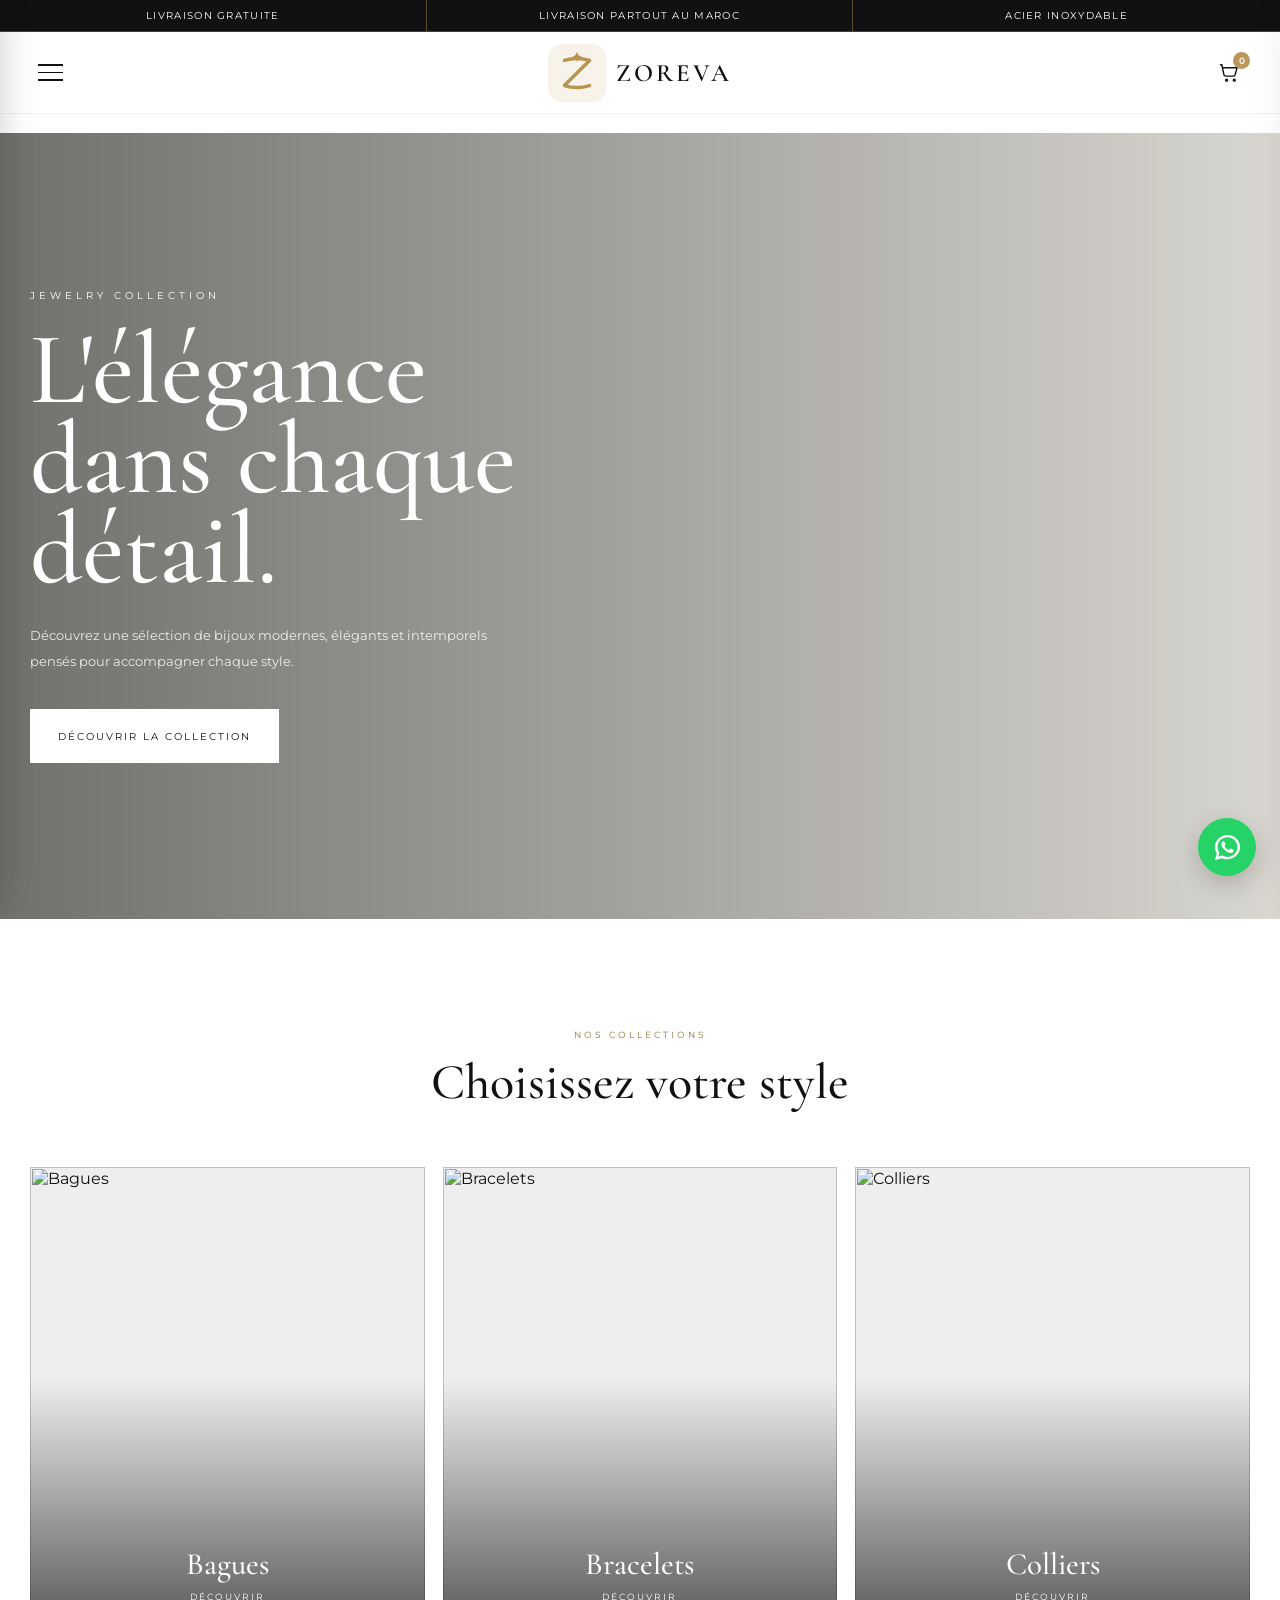
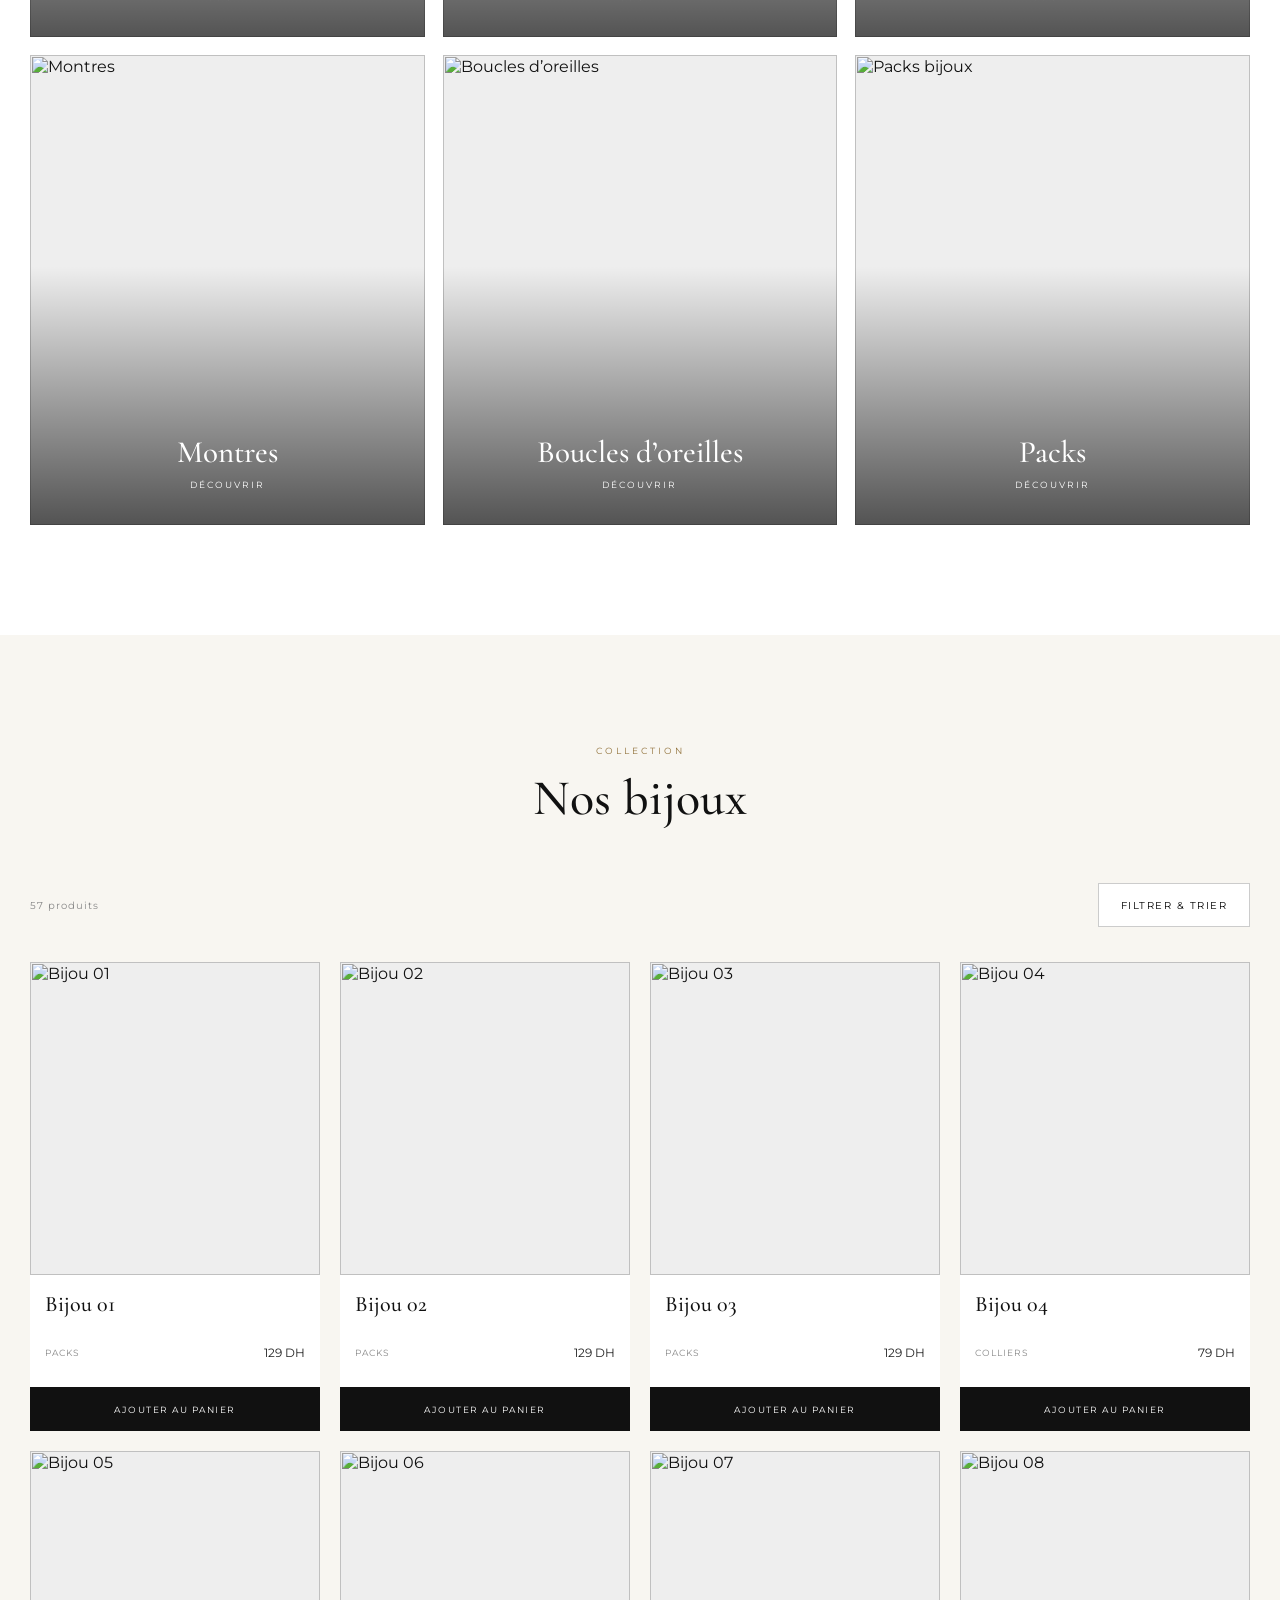
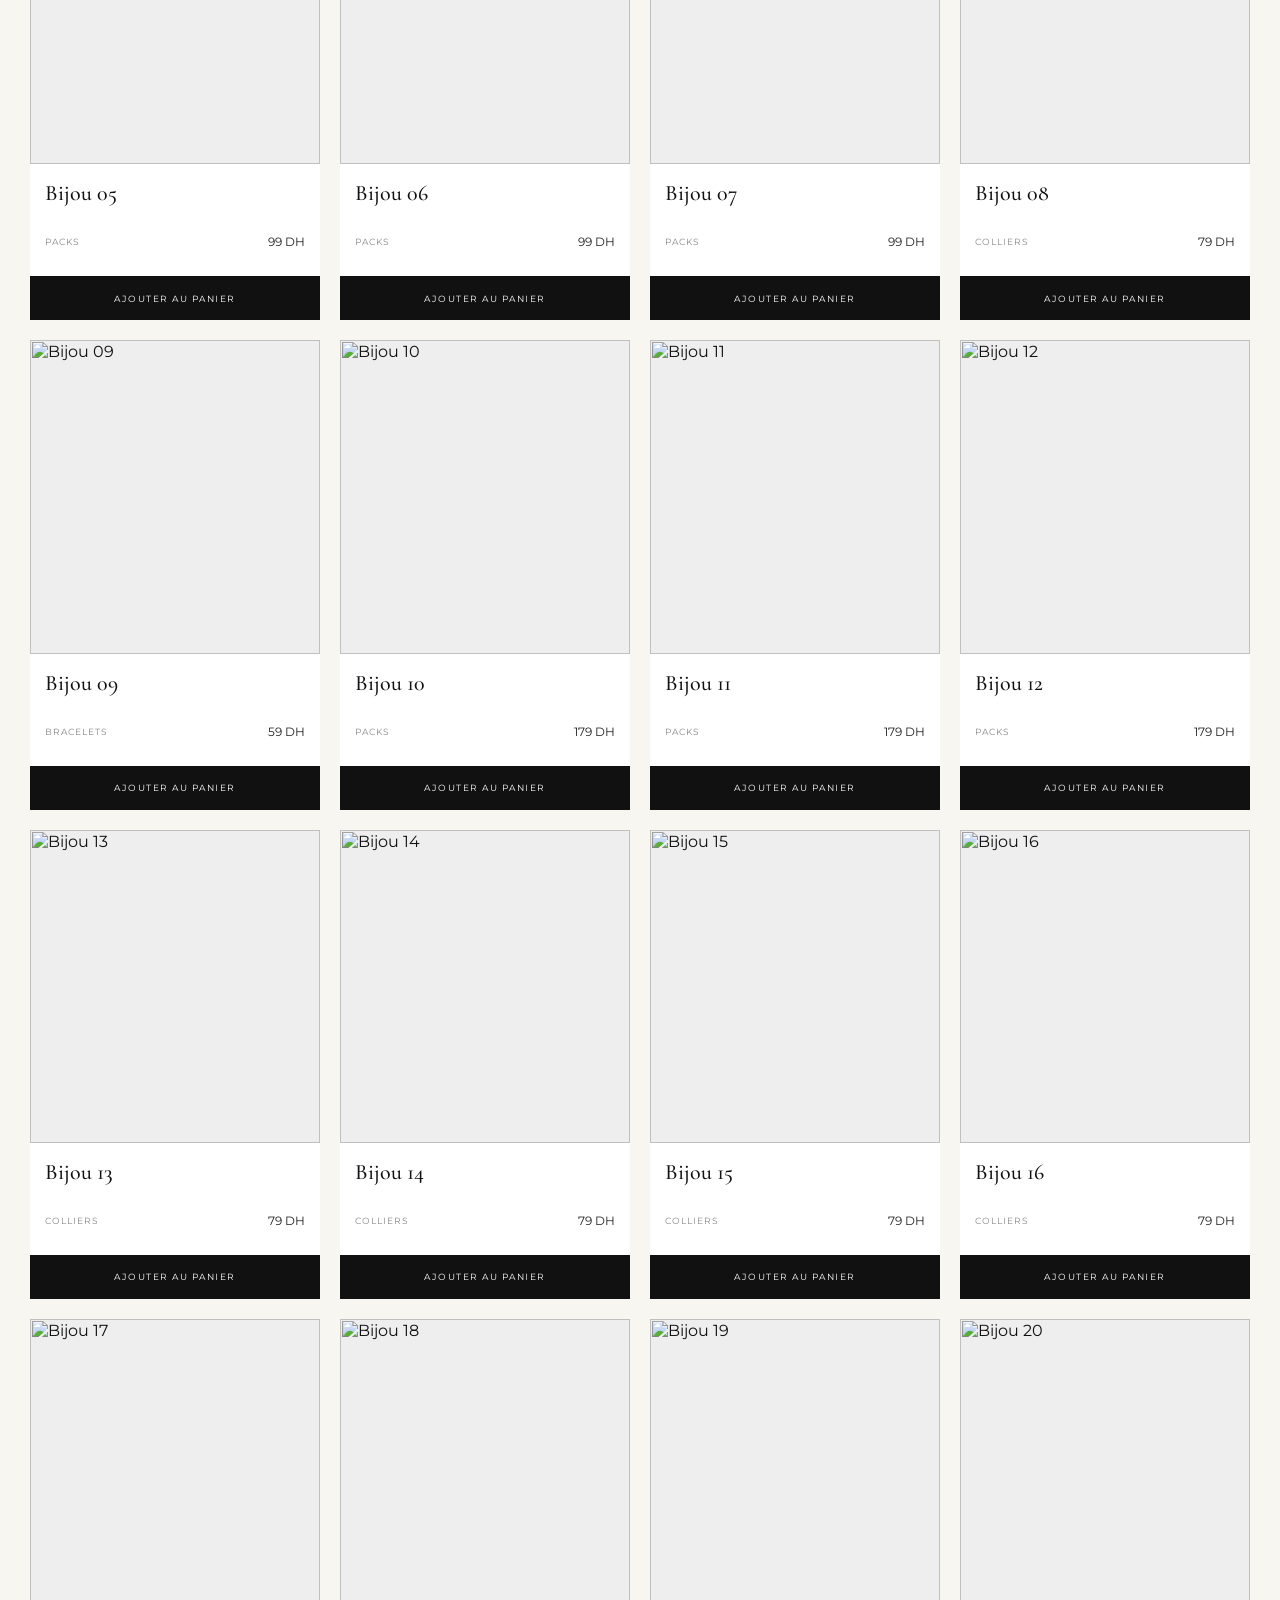
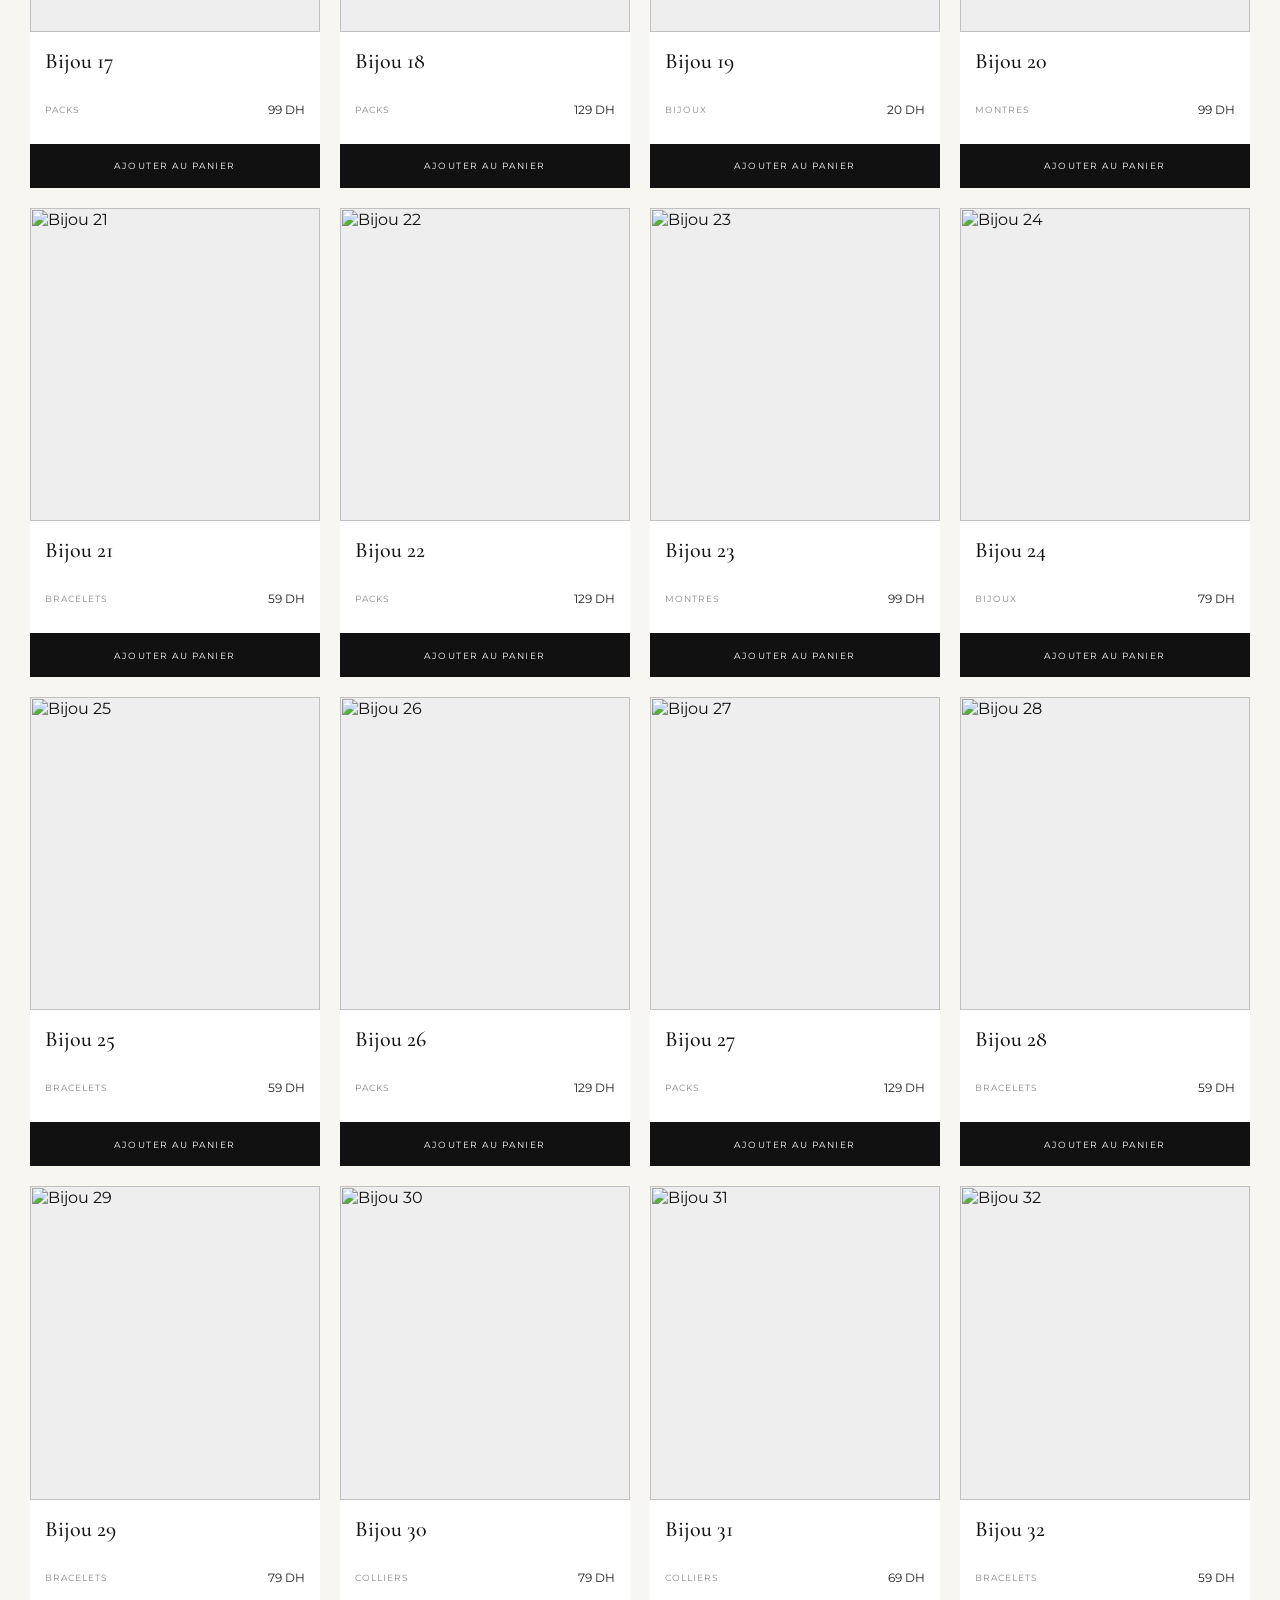
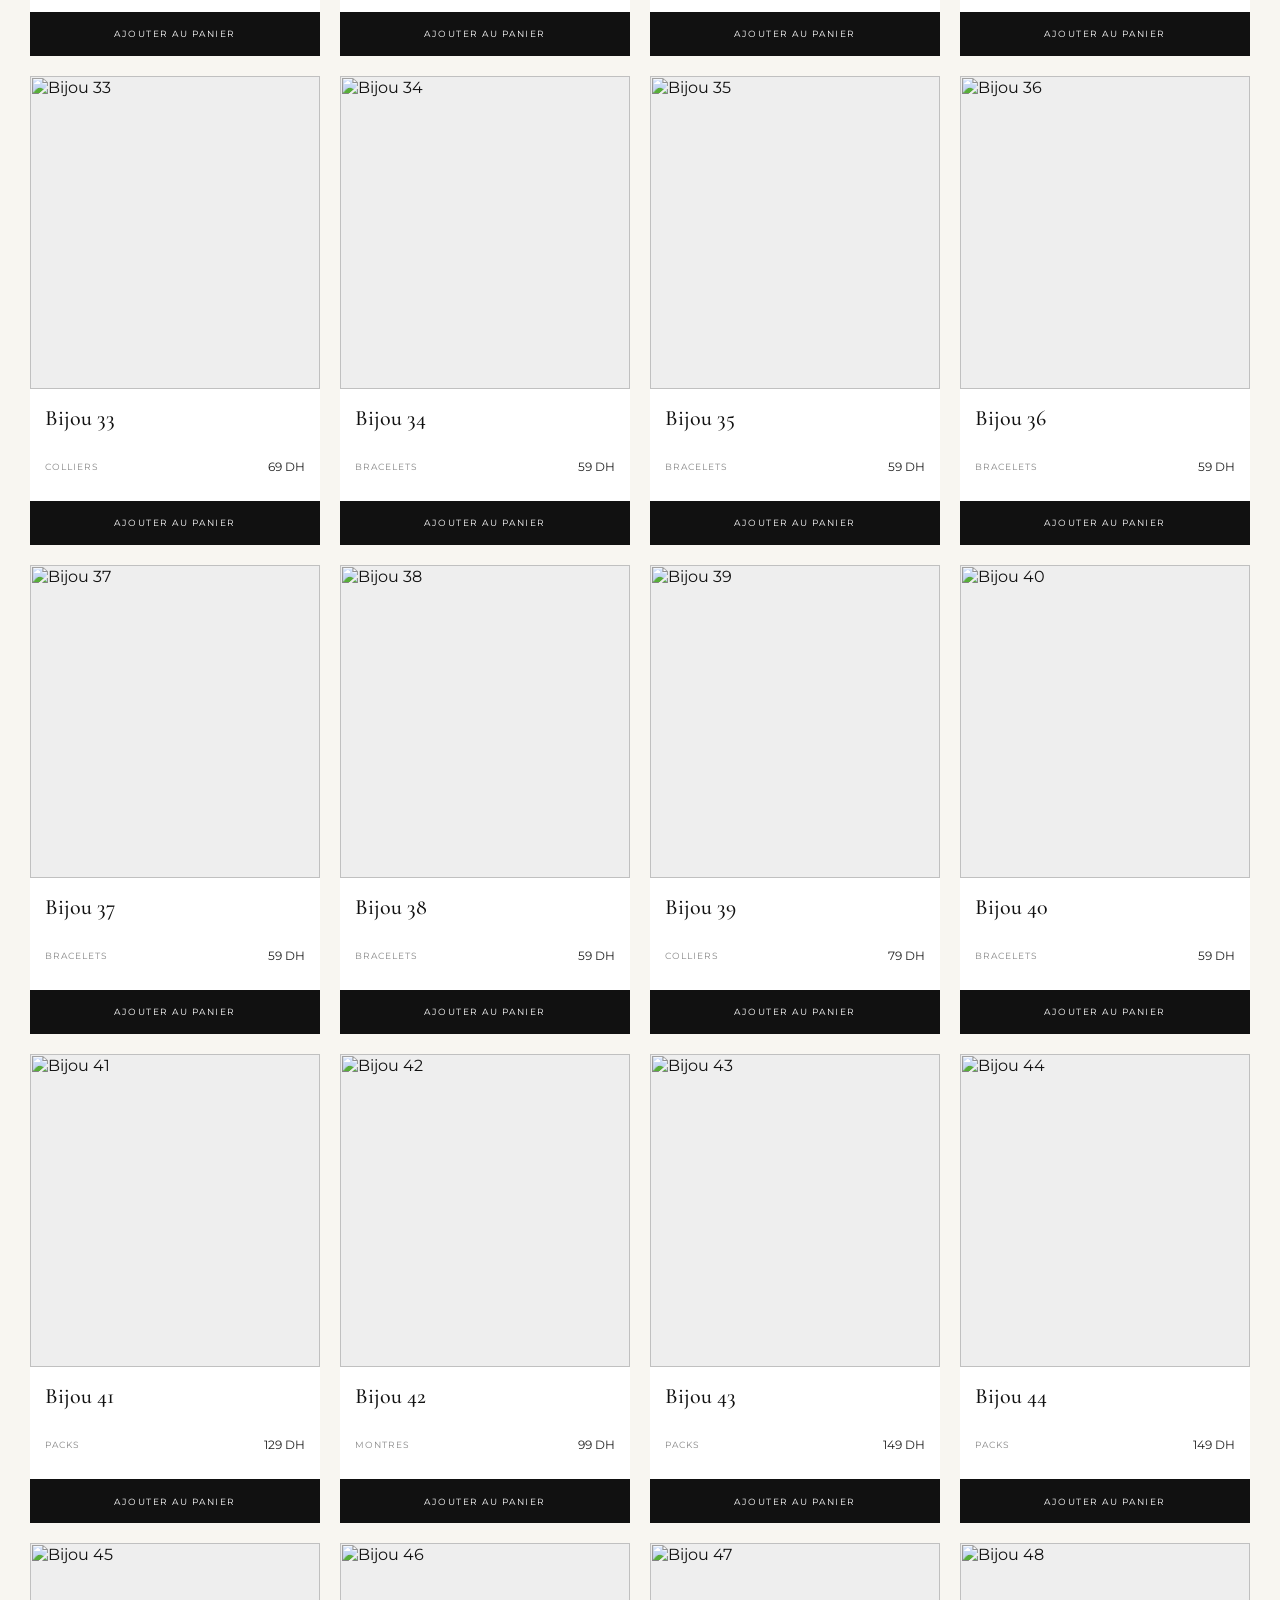
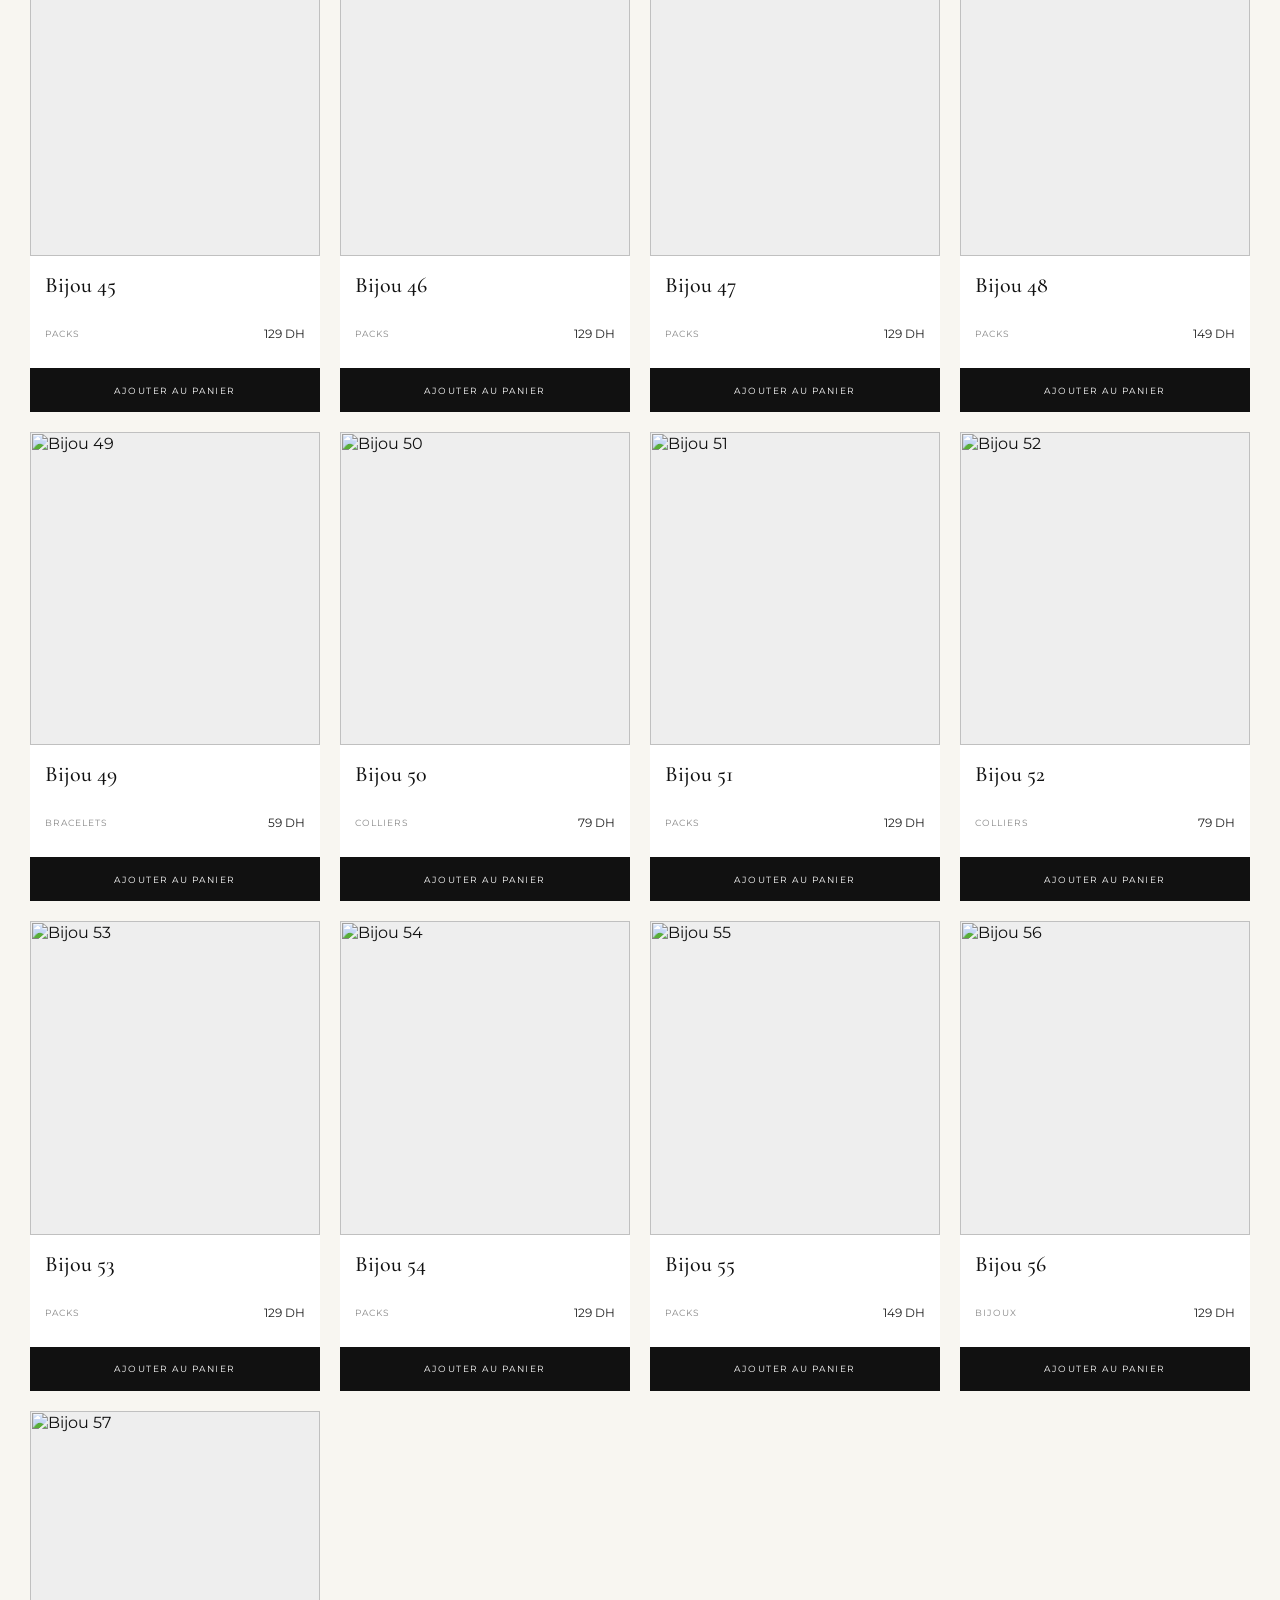
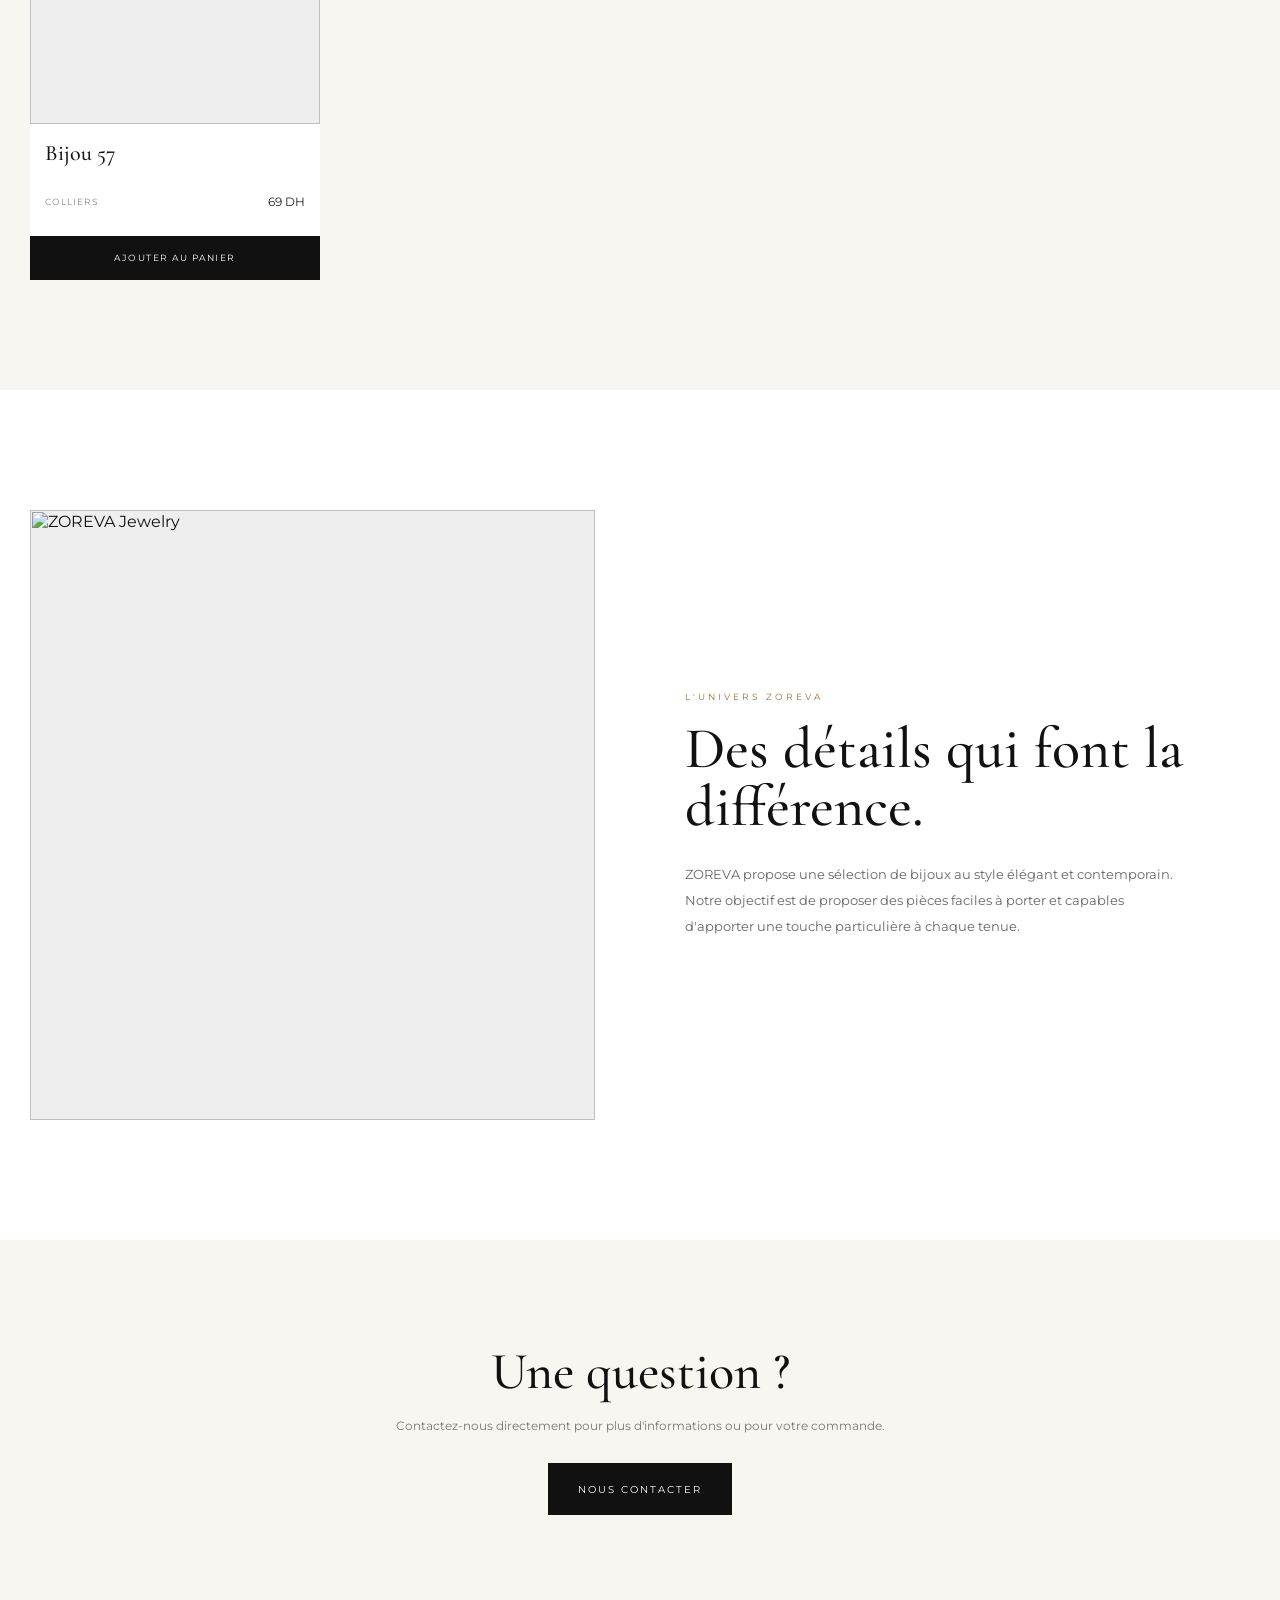
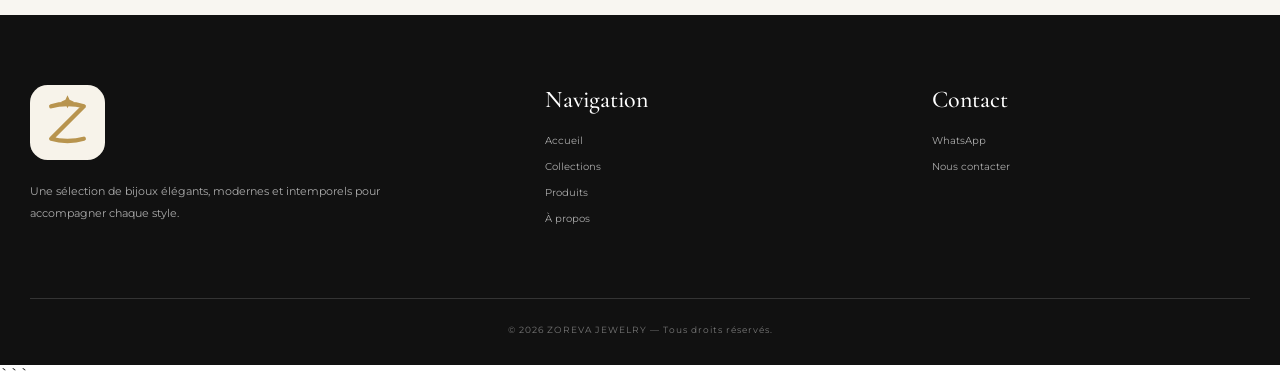
==== index.html @ 19bc6613 "Update index.html" ====
```html
<!DOCTYPE html>
<html lang="fr" dir="ltr">
<head>
<meta charset="UTF-8">

<meta name="google-site-verification" content="6dTShbk4Yt8gvQV6VCmURDFVjkcE3vLr48iIs6aVjt8">

<meta name="viewport" content="width=device-width, initial-scale=1.0">

<meta name="description" content="ZOREVA Jewelry — Bijoux élégants et modernes. Découvrez notre collection de bagues, bracelets, colliers, montres et boucles d’oreilles.">

<title>ZOREVA — Jewelry</title>

<!-- FAVICON -->
<link rel="icon" type="image/svg+xml" href="logo.svg">
<link rel="shortcut icon" href="logo.svg">

<link rel="preconnect" href="https://fonts.googleapis.com">
<link rel="preconnect" href="https://fonts.gstatic.com" crossorigin>

<link href="https://fonts.googleapis.com/css2?family=Cormorant+Garamond:wght@400;500;600;700&family=Montserrat:wght@300;400;500;600&display=swap" rel="stylesheet">

<style>

:root{
--black:#111111;
--gold:#b9975b;
--gold-dark:#92733c;
--cream:#f8f6f1;
--white:#ffffff;
--border:#e6e0d5;
--muted:#777;
}

*{
margin:0;
padding:0;
box-sizing:border-box;
}

html{
scroll-behavior:smooth;
}

body{
background:#fff;
color:var(--black);
font-family:'Montserrat',sans-serif;
overflow-x:hidden;
}

a{
color:inherit;
text-decoration:none;
}

button{
font-family:inherit;
}

img{
display:block;
max-width:100%;
}

ul,
ol,
li{
list-style:none;
}

/* =========================
ANNOUNCEMENT
========================= */

.announcement-bar{
position:fixed;
top:0;
left:0;
width:100%;
height:32px;
background:#111;
color:#fff;
overflow:hidden;
z-index:2500;
display:flex;
align-items:center;
border-bottom:1px solid rgba(185,151,91,.35);
}

.announcement-track{
display:grid;
grid-template-columns:repeat(3,1fr);
align-items:center;
width:100%;
height:100%;
font-size:10px;
letter-spacing:1.3px;
text-transform:uppercase;
}

.announcement-item{
display:flex;
align-items:center;
justify-content:center;
height:100%;
white-space:nowrap;
}

.announcement-item:not(:last-child){
border-right:1px solid rgba(185,151,91,.45);
}

/* =========================
HEADER
========================= */

header{
position:fixed;
top:32px;
left:0;
width:100%;
height:82px;
background:rgba(255,255,255,.96);
backdrop-filter:blur(16px);
border-bottom:1px solid rgba(0,0,0,.06);
z-index:1000;
}

.header-inner{
max-width:1400px;
height:100%;
margin:auto;
padding:0 30px;
display:grid;
grid-template-columns:1fr auto 1fr;
align-items:center;
}

.menu-btn{
width:44px;
height:44px;
border:0;
background:none;
cursor:pointer;
display:flex;
flex-direction:column;
justify-content:center;
gap:6px;
padding:8px;
transition:.3s;
}

.menu-btn:hover{
transform:translateY(-2px);
}

.menu-btn span{
width:25px;
height:1.5px;
display:block;
background:#111;
transition:.3s;
}

.menu-btn:hover span{
background:var(--gold-dark);
}

.brand{
display:flex;
align-items:center;
justify-content:center;
gap:10px;
}

.brand img{
width:58px;
height:58px;
object-fit:contain;
}

.brand-name{
font-family:'Cormorant Garamond',serif;
font-size:25px;
font-weight:600;
letter-spacing:3px;
}

.header-actions{
display:flex;
justify-content:flex-end;
align-items:center;
}

.cart-btn{
width:44px;
height:44px;
border:0;
background:none;
cursor:pointer;
position:relative;
display:flex;
justify-content:center;
align-items:center;
transition:.3s;
}

.cart-btn:hover{
transform:translateY(-2px);
}

.cart-svg{
width:23px;
height:23px;
fill:none;
stroke:#111;
stroke-width:1.5;
}

.cart-count{
position:absolute;
top:1px;
right:0;
width:17px;
height:17px;
border-radius:50%;
background:var(--gold);
color:#fff;
display:flex;
justify-content:center;
align-items:center;
font-size:9px;
font-weight:600;
}

/* =========================
SIDE MENU
========================= */

.menu-overlay{
position:fixed;
inset:0;
background:rgba(0,0,0,.42);
opacity:0;
visibility:hidden;
transition:.3s;
z-index:1900;
}

.menu-overlay.active{
opacity:1;
visibility:visible;
}

.side-menu{
position:fixed;
top:0;
left:-390px;
width:370px;
max-width:92%;
height:100vh;
background:#fff;
padding:28px;
z-index:2000;
box-shadow:15px 0 40px rgba(0,0,0,.12);
transition:.45s ease;
overflow-y:auto;
}

.side-menu.active{
left:0;
}

.menu-close{
border:0;
background:none;
font-size:29px;
cursor:pointer;
margin-bottom:45px;
}

.side-menu h3{
font-family:'Cormorant Garamond',serif;
font-size:30px;
font-weight:500;
letter-spacing:3px;
margin-bottom:30px;
}

.side-menu a{
display:block;
padding:16px 0;
border-bottom:1px solid var(--border);
font-size:11px;
letter-spacing:1.5px;
text-transform:uppercase;
transition:.2s;
}

.side-menu a:hover{
color:var(--gold-dark);
}

.menu-filter{
margin-top:30px;
padding-top:28px;
border-top:1px solid var(--border);
}

.menu-filter-title{
font-family:'Cormorant Garamond',serif;
font-size:27px;
font-weight:500;
margin-bottom:25px;
}

.menu-filter-group{
margin-bottom:25px;
}

.menu-filter-group h4{
font-size:9px;
text-transform:uppercase;
letter-spacing:2px;
margin-bottom:12px;
color:#555;
}

.menu-filter-group button{
width:100%;
height:40px;
margin-bottom:7px;
border:1px solid var(--border);
background:#fff;
color:#222;
cursor:pointer;
text-align:left;
padding:0 13px;
font-size:10px;
transition:.2s;
}

.menu-filter-group button:hover,
.menu-filter-group button.active{
border-color:var(--gold);
color:var(--gold-dark);
background:#faf9f6;
}

.menu-reset-filter{
width:100%;
height:46px;
background:#111;
color:#fff;
border:0;
cursor:pointer;
font-size:9px;
letter-spacing:2px;
text-transform:uppercase;
}

/* =========================
MAIN
========================= */

main{
padding-top:114px;
}

/* =========================
HERO
========================= */

.hero{
position:relative;
min-height:calc(100vh - 114px);
display:flex;
align-items:center;
overflow:hidden;
background:#f5f2eb;
}

.hero-image{
position:absolute;
inset:-3%;
background-image:
linear-gradient(90deg,rgba(0,0,0,.55),rgba(0,0,0,.10)),
url("https://images.unsplash.com/photo-1515562141207-7a88fb7ce338?auto=format&fit=crop&w=2200&q=90");
background-size:cover;
background-position:center;
animation:heroZoom 14s ease-in-out infinite alternate;
}

.hero-content{
position:relative;
z-index:2;
max-width:1400px;
width:100%;
margin:auto;
padding:70px 30px;
color:#fff;
}

.hero-small{
font-size:10px;
letter-spacing:4px;
text-transform:uppercase;
margin-bottom:22px;
opacity:.9;
animation:fadeUp .8s ease both;
}

.hero h1{
max-width:700px;
font-family:'Cormorant Garamond',serif;
font-size:clamp(55px,8vw,105px);
line-height:.88;
font-weight:500;
margin-bottom:28px;
animation:fadeUp .9s .1s ease both;
}

.hero p{
max-width:500px;
font-size:13px;
line-height:2;
color:rgba(255,255,255,.85);
margin-bottom:35px;
animation:fadeUp 1s .2s ease both;
}

.hero-button{
display:inline-flex;
align-items:center;
justify-content:center;
min-width:190px;
height:54px;
padding:0 28px;
background:#fff;
color:#111;
font-size:10px;
letter-spacing:2px;
text-transform:uppercase;
transition:.3s;
animation:fadeUp 1s .3s ease both;
}

.hero-button:hover{
background:var(--gold);
color:#fff;
transform:translateY(-3px);
}

/* =========================
SECTIONS
========================= */

.collections{
max-width:1400px;
margin:auto;
padding:110px 30px;
}

.section-heading{
text-align:center;
margin-bottom:55px;
opacity:0;
transform:translateY(40px);
transition:
opacity .8s ease,
transform .8s cubic-bezier(.22,1,.36,1);
}

.section-heading.show{
opacity:1;
transform:translateY(0);
}

.section-heading span{
display:block;
color:var(--gold-dark);
font-size:9px;
letter-spacing:3px;
text-transform:uppercase;
margin-bottom:12px;
}

.section-heading h2{
font-family:'Cormorant Garamond',serif;
font-size:50px;
font-weight:500;
}

/* =========================
COLLECTIONS GRID
========================= */

.collections-grid{
display:grid;
grid-template-columns:repeat(3,1fr);
gap:18px;
}

.collection-card{
position:relative;
height:470px;
overflow:hidden;
background:#eee;
cursor:pointer;
opacity:0;
transform:translateY(40px);
transition:
opacity .8s ease,
transform .8s cubic-bezier(.22,1,.36,1),
box-shadow .45s ease;
}

.collection-card.show{
opacity:1;
transform:translateY(0);
}

.collection-card img{
width:100%;
height:100%;
object-fit:cover;
transition:transform 1s cubic-bezier(.22,1,.36,1);
}

.collection-card:hover img{
transform:scale(1.08);
}

.collection-card:hover{
box-shadow:0 18px 40px rgba(0,0,0,.12);
}

.collection-overlay{
position:absolute;
inset:0;
display:flex;
flex-direction:column;
align-items:center;
justify-content:flex-end;
padding:35px 15px;
text-align:center;
background:linear-gradient(to top,rgba(0,0,0,.65),transparent 55%);
color:#fff;
transition:.4s;
}

.collection-card:hover .collection-overlay{
background:linear-gradient(to top,rgba(0,0,0,.75),transparent 65%);
}

.collection-overlay h3{
font-family:'Cormorant Garamond',serif;
font-size:31px;
font-weight:500;
margin-bottom:8px;
transition:.4s;
}

.collection-card:hover .collection-overlay h3{
transform:translateY(-5px);
}

.collection-overlay span{
font-size:9px;
letter-spacing:2px;
text-transform:uppercase;
}

/* =========================
PRODUCTS
========================= */

.products-section{
background:var(--cream);
padding:110px 30px;
}

.products-inner{
max-width:1400px;
margin:auto;
}

.products-toolbar{
display:flex;
justify-content:space-between;
align-items:center;
margin-bottom:35px;
}

.products-count{
font-size:10px;
color:#888;
letter-spacing:1px;
}

.filter-open{
height:44px;
padding:0 22px;
border:1px solid #ccc;
background:#fff;
cursor:pointer;
font-size:10px;
letter-spacing:1.5px;
text-transform:uppercase;
transition:.3s;
}

.filter-open:hover{
border-color:var(--gold);
color:var(--gold-dark);
transform:translateY(-2px);
}

.products-grid{
display:grid;
grid-template-columns:repeat(4,1fr);
gap:20px;
align-items:stretch;
}

.product-card{
background:#fff;
overflow:hidden;
cursor:pointer;
opacity:0;
transform:translateY(40px);
transition:
opacity .8s ease,
transform .45s cubic-bezier(.22,1,.36,1),
box-shadow .45s ease;
display:flex;
flex-direction:column;
height:100%;
}

.product-card.show{
opacity:1;
transform:translateY(0);
}

.product-card:hover{
transform:translateY(-7px);
box-shadow:0 15px 35px rgba(0,0,0,.10);
}

.product-image{
position:relative;
overflow:hidden;
background:#eee;
flex-shrink:0;
}

.product-image img{
width:100%;
aspect-ratio:1 / 1.08;
object-fit:cover;
transition:transform .8s cubic-bezier(.22,1,.36,1);
}

.product-card:hover .product-image img{
transform:scale(1.06);
}

.product-info{
display:flex;
flex-direction:column;
padding:17px 15px 15px;
background:#fff;
flex:1;
min-height:112px;
}

.product-info h3{
font-family:'Cormorant Garamond',serif;
font-size:22px;
font-weight:500;
margin-bottom:8px;
line-height:1.15;
min-height:26px;
}

.product-info-bottom{
display:flex;
justify-content:space-between;
align-items:center;
margin-top:auto;
padding-bottom:12px;
}

.product-category{
font-size:9px;
color:#888;
letter-spacing:1px;
text-transform:uppercase;
}

.product-price{
font-size:12px;
color:#222;
}

.quick-add{
width:100%;
height:44px;
background:#111;
color:#fff;
border:0;
cursor:pointer;
font-size:9px;
letter-spacing:1.5px;
text-transform:uppercase;
transition:.3s;
flex-shrink:0;
}

.quick-add:hover{
background:var(--gold-dark);
}

/* =========================
FILTER
========================= */

.filter-overlay{
position:fixed;
inset:0;
background:rgba(0,0,0,.4);
z-index:3000;
opacity:0;
visibility:hidden;
transition:.3s;
}

.filter-overlay.active{
opacity:1;
visibility:visible;
}

.filter-panel{
position:fixed;
top:0;
left:-390px;
width:370px;
max-width:92%;
height:100vh;
background:#fff;
z-index:3100;
padding:28px;
box-shadow:15px 0 40px rgba(0,0,0,.12);
transition:.45s ease;
overflow-y:auto;
}

.filter-panel.active{
left:0;
}

.filter-header{
display:flex;
justify-content:space-between;
align-items:center;
padding-bottom:25px;
border-bottom:1px solid var(--border);
margin-bottom:30px;
}

.filter-header h3{
font-family:'Cormorant Garamond',serif;
font-size:30px;
font-weight:500;
}

.filter-close{
width:36px;
height:36px;
border:1px solid var(--border);
border-radius:50%;
background:#fff;
cursor:pointer;
font-size:20px;
}

.filter-group{
margin-bottom:30px;
}

.filter-group h4{
font-size:10px;
text-transform:uppercase;
letter-spacing:2px;
margin-bottom:15px;
}

.filter-group button{
width:100%;
height:43px;
margin-bottom:8px;
border:1px solid var(--border);
background:#fff;
cursor:pointer;
text-align:left;
padding:0 14px;
font-size:11px;
transition:.2s;
}

.filter-group button:hover,
.filter-group button.active{
border-color:var(--gold);
color:var(--gold-dark);
}

.reset-filter{
width:100%;
height:50px;
background:#111;
color:#fff;
border:0;
cursor:pointer;
font-size:10px;
letter-spacing:2px;
text-transform:uppercase;
}

/* =========================
ABOUT
========================= */

.about{
max-width:1400px;
margin:auto;
padding:120px 30px;
display:grid;
grid-template-columns:1fr 1fr;
gap:90px;
align-items:center;
}

.about-image,
.about-content{
opacity:0;
transform:translateY(40px);
transition:
opacity .8s ease,
transform .8s cubic-bezier(.22,1,.36,1);
}

.about-image.show,
.about-content.show{
opacity:1;
transform:translateY(0);
}

.about-image{
background:#eee;
overflow:hidden;
}

.about-image img{
width:100%;
aspect-ratio:1 / 1.08;
object-fit:cover;
transition:transform 1s cubic-bezier(.22,1,.36,1);
}

.about-image:hover img{
transform:scale(1.05);
}

.about-content span{
color:var(--gold-dark);
font-size:9px;
letter-spacing:3px;
text-transform:uppercase;
}

.about-content h2{
font-family:'Cormorant Garamond',serif;
font-size:58px;
line-height:1;
font-weight:500;
margin:18px 0 25px;
}

.about-content p{
color:#666;
font-size:13px;
line-height:2;
max-width:500px;
}

/* =========================
CONTACT
========================= */

.contact{
background:var(--cream);
padding:100px 30px;
text-align:center;
}

.contact h2,
.contact p,
.contact-button{
opacity:0;
transform:translateY(40px);
transition:
opacity .8s ease,
transform .8s cubic-bezier(.22,1,.36,1);
}

.contact h2.show,
.contact p.show,
.contact-button.show{
opacity:1;
transform:translateY(0);
}

.contact h2{
font-family:'Cormorant Garamond',serif;
font-size:52px;
font-weight:500;
margin-bottom:15px;
}

.contact p{
color:#777;
font-size:12px;
margin-bottom:30px;
}

.contact-button{
display:inline-flex;
align-items:center;
justify-content:center;
height:52px;
padding:0 30px;
background:#111;
color:#fff;
font-size:10px;
letter-spacing:2px;
text-transform:uppercase;
transition:.3s;
}

.contact-button:hover{
background:var(--gold-dark);
transform:translateY(-3px);
}

/* =========================
WHATSAPP
========================= */

.whatsapp-float{
position:fixed;
right:24px;
bottom:24px;
width:58px;
height:58px;
border-radius:50%;
background:#25D366;
display:flex;
justify-content:center;
align-items:center;
z-index:2500;
box-shadow:0 8px 25px rgba(0,0,0,.18);
transition:.3s;
animation:whatsappPulse 2.5s infinite;
}

.whatsapp-float:hover{
transform:translateY(-4px) scale(1.04);
animation:none;
}

.whatsapp-float svg{
width:31px;
height:31px;
fill:#fff;
}

/* =========================
CART
========================= */

.cart-overlay{
position:fixed;
inset:0;
background:rgba(0,0,0,.45);
z-index:3000;
opacity:0;
visibility:hidden;
transition:.3s;
}

.cart-overlay.active{
opacity:1;
visibility:visible;
}

.cart-panel{
position:fixed;
top:0;
right:-450px;
width:420px;
max-width:94%;
height:100vh;
background:#fff;
z-index:3100;
transition:.45s ease;
display:flex;
flex-direction:column;
border-radius:22px 0 0 22px;
box-shadow:-15px 0 45px rgba(0,0,0,.13);
}

.cart-panel.active{
right:0;
}

.cart-header{
padding:25px;
border-bottom:1px solid var(--border);
display:flex;
justify-content:space-between;
align-items:center;
}

.cart-header h2{
font-family:'Cormorant Garamond',serif;
font-size:30px;
font-weight:500;
}

.cart-close{
width:36px;
height:36px;
border:1px solid var(--border);
border-radius:50%;
background:#fff;
cursor:pointer;
font-size:20px;
}

.cart-items{
flex:1;
overflow-y:auto;
padding:10px 22px;
}

.cart-empty{
text-align:center;
color:#888;
font-size:12px;
padding:70px 20px;
}

.cart-item{
display:grid;
grid-template-columns:72px 1fr 30px;
gap:14px;
padding:18px 0;
border-bottom:1px solid var(--border);
align-items:center;
}

.cart-item img{
width:72px;
height:72px;
object-fit:cover;
background:#f7f5f0;
border-radius:4px;
}

.cart-item h4{
font-family:'Cormorant Garamond',serif;
font-size:19px;
font-weight:500;
margin-bottom:5px;
}

.cart-item p{
font-size:10px;
color:#777;
}

.remove-item{
width:28px;
height:28px;
border:0;
border-radius:50%;
background:#f5f3ef;
cursor:pointer;
font-size:16px;
color:#777;
}

.cart-footer{
padding:20px 22px 24px;
border-top:1px solid var(--border);
background:#fff;
border-radius:0 0 0 22px;
}

.cart-total{
display:flex;
justify-content:space-between;
margin-bottom:17px;
font-size:13px;
}

.checkout-btn{
width:100%;
height:52px;
border:0;
background:#111;
color:#fff;
cursor:pointer;
font-size:10px;
letter-spacing:2px;
text-transform:uppercase;
transition:.3s;
}

.checkout-btn:hover{
background:var(--gold-dark);
}

/* =========================
FOOTER
========================= */

footer{
background:#111;
color:#fff;
padding:70px 30px 30px;
}

.footer-inner{
max-width:1400px;
margin:auto;
}

.footer-main{
display:grid;
grid-template-columns:1.4fr 1fr 1fr;
gap:70px;
padding-bottom:60px;
border-bottom:1px solid rgba(255,255,255,.15);
}

.footer-brand img{
width:75px;
height:75px;
object-fit:contain;
margin-bottom:20px;
}

.footer-brand p{
max-width:350px;
color:#aaa;
font-size:11px;
line-height:2;
}

.footer-column h3{
font-family:'Cormorant Garamond',serif;
font-size:24px;
font-weight:500;
margin-bottom:20px;
}

.footer-column a{
display:block;
color:#aaa;
font-size:10px;
margin-bottom:13px;
transition:.2s;
}

.footer-column a:hover{
color:#fff;
}

.copyright{
padding-top:25px;
text-align:center;
color:#777;
font-size:9px;
letter-spacing:1px;
}

/* =========================
ANIMATIONS
========================= */

@keyframes fadeUp{

from{
opacity:0;
transform:translateY(25px);
}

to{
opacity:1;
transform:translateY(0);
}

}

@keyframes heroZoom{

from{
transform:scale(1);
}

to{
transform:scale(1.07);
}

}

@keyframes whatsappPulse{

0%{
box-shadow:
0 8px 25px rgba(0,0,0,.18),
0 0 0 0 rgba(37,211,102,.35);
}

70%{
box-shadow:
0 8px 25px rgba(0,0,0,.18),
0 0 0 13px rgba(37,211,102,0);
}

100%{
box-shadow:
0 8px 25px rgba(0,0,0,.18),
0 0 0 0 rgba(37,211,102,0);
}

}

/* =========================
TABLET
========================= */

@media(max-width:1100px){

.collections-grid{
grid-template-columns:repeat(3,1fr);
}

.collection-card{
height:430px;
}

.products-grid{
grid-template-columns:repeat(3,1fr);
}

.about{
gap:50px;
}

}

/* =========================
MOBILE
========================= */

@media(max-width:800px){

.announcement-bar{
height:32px;
}

.announcement-track{
grid-template-columns:1fr 1fr;
height:32px;
font-size:9px;
letter-spacing:1px;
}

.announcement-item{
width:100%;
overflow:hidden;
text-overflow:ellipsis;
padding:0 5px;
}

.announcement-item:nth-child(2){
display:none;
}

header{
top:32px;
height:72px;
}

main{
padding-top:104px;
}

.header-inner{
padding:0 16px;
}

.brand img{
width:50px;
height:50px;
}

.brand-name{
font-size:21px;
letter-spacing:2px;
}

.hero{
min-height:calc(100vh - 104px);
}

.hero-content{
padding:60px 20px;
}

.collections{
padding:80px 16px;
}

.collections-grid{
grid-template-columns:repeat(2,1fr);
gap:12px;
}

.collection-card{
height:330px;
}

.collection-overlay{
padding:25px 8px;
}

.collection-overlay h3{
font-size:25px;
}

.collection-overlay span{
font-size:8px;
}

.products-section{
padding:80px 16px;
}

.products-grid{
grid-template-columns:repeat(2,1fr);
gap:12px;
}

.quick-add{
height:46px;
}

.product-info{
min-height:105px;
padding:13px 10px 12px;
}

.product-info h3{
font-size:19px;
}

.about{
padding:80px 16px;
grid-template-columns:1fr;
gap:40px;
}

.contact{
padding:80px 20px;
}

.footer-main{
grid-template-columns:1fr 1fr;
gap:40px;
}

.footer-brand{
grid-column:1 / -1;
}

}

/* =========================
SMALL MOBILE
========================= */

@media(max-width:600px){

.announcement-bar{
height:34px;
}

.announcement-track{
height:34px;
font-size:8.5px;
letter-spacing:.8px;
}

.announcement-item{
padding:0 4px;
}

.brand{
gap:7px;
}

.brand img{
width:46px;
height:46px;
}

.brand-name{
font-size:19px;
letter-spacing:1.5px;
}

.hero h1{
font-size:58px;
}

.hero p{
font-size:12px;
}

.section-heading h2{
font-size:42px;
}

.collections-grid{
grid-template-columns:repeat(2,1fr);
gap:10px;
}

.collection-card{
height:280px;
}

.collection-overlay{
padding:20px 5px;
}

.collection-overlay h3{
font-size:22px;
}

.collection-overlay span{
font-size:7px;
letter-spacing:1.5px;
}

.products-toolbar{
margin-bottom:25px;
}

.products-grid{
grid-template-columns:1fr 1fr;
}

.product-info{
padding:13px 10px 12px;
}

.product-info h3{
font-size:19px;
}

.product-category{
font-size:8px;
}

.product-price{
font-size:11px;
}

.about-content h2{
font-size:48px;
}

.footer-main{
grid-template-columns:1fr;
}

.footer-brand{
grid-column:auto;
}

.whatsapp-float{
width:55px;
height:55px;
right:16px;
bottom:16px;
}

.cart-panel{
width:100%;
max-width:100%;
border-radius:20px 0 0 20px;
}

}

/* =========================
EXTRA SMALL
========================= */

@media(max-width:380px){

.announcement-track{
font-size:7.5px;
letter-spacing:.5px;
}

.brand img{
width:42px;
height:42px;
}

.brand-name{
font-size:17px;
}

.header-inner{
padding:0 10px;
}

.menu-btn,
.cart-btn{
width:40px;
}

.products-grid{
gap:8px;
}

.product-info h3{
font-size:17px;
}

.quick-add{
font-size:8px;
letter-spacing:1px;
}

}

/* =========================
REDUCED MOTION
========================= */

@media(prefers-reduced-motion:reduce){

*{
scroll-behavior:auto !important;
animation-duration:.01ms !important;
animation-iteration-count:1 !important;
transition-duration:.01ms !important;
}

.section-heading,
.collection-card,
.product-card,
.about-image,
.about-content,
.contact h2,
.contact p,
.contact-button{
opacity:1 !important;
transform:none !important;
}

}

</style>
</head>

<body>

<!-- =========================
ANNOUNCEMENT
========================= -->

<div class="announcement-bar">

<div class="announcement-track">

<div class="announcement-item">
<span>Livraison gratuite</span>
</div>

<div class="announcement-item">
<span>Livraison partout au Maroc</span>
</div>

<div class="announcement-item">
<span>Acier inoxydable</span>
</div>

</div>

</div>

<!-- =========================
HEADER
========================= -->

<header>

<div class="header-inner">

<button class="menu-btn" id="menuBtn" aria-label="Menu">

<span></span>
<span></span>
<span></span>

</button>

<a href="index.html" class="brand">

<img src="logo.svg" alt="ZOREVA">

<span class="brand-name">ZOREVA</span>

</a>

<div class="header-actions">

<button class="cart-btn" id="cartBtn" aria-label="Panier">

<svg class="cart-svg" viewBox="0 0 24 24">

<path d="M3 4h2l2.2 10.2a2 2 0 0 0 2 1.6h7.8a2 2 0 0 0 1.9-1.4L21 7H6"/>

<circle cx="10" cy="20" r="1"/>
<circle cx="18" cy="20" r="1"/>

</svg>

<span class="cart-count" id="cartCount">0</span>

</button>

</div>

</div>

</header>

<!-- =========================
SIDE MENU
========================= -->

<div class="menu-overlay" id="menuOverlay"></div>

<aside class="side-menu" id="sideMenu">

<button class="menu-close" id="menuClose">×</button>

<h3>ZOREVA</h3>

<a href="#home">Accueil</a>
<a href="#collections">Collections</a>
<a href="#products">Produits</a>
<a href="#about">À propos</a>
<a href="#contact">Contact</a>

<div class="menu-filter">

<div class="menu-filter-title">
Filtrer & Trier
</div>

<div class="menu-filter-group">

<h4>Catégorie</h4>

<button data-menu-category="all" class="menu-category-filter active">
Tous les produits
</button>

<button data-menu-category="Bagues" class="menu-category-filter">
Bagues
</button>

<button data-menu-category="Bracelets" class="menu-category-filter">
Bracelets
</button>

<button data-menu-category="Colliers" class="menu-category-filter">
Colliers
</button>

<button data-menu-category="Montres" class="menu-category-filter">
Montres
</button>

<button data-menu-category="Boucles" class="menu-category-filter">
Boucles d’oreilles
</button>

<button data-menu-category="Packs" class="menu-category-filter">
Packs
</button>

</div>

<div class="menu-filter-group">

<h4>Prix</h4>

<button data-menu-price="all" class="menu-price-filter active">
Tous les prix
</button>

<button data-menu-price="under120" class="menu-price-filter">
Moins de 120 DH
</button>

<button data-menu-price="149" class="menu-price-filter">
149 DH
</button>

</div>

<div class="menu-filter-group">

<h4>Trier par</h4>

<button data-menu-sort="default" class="menu-sort-filter active">
Recommandés
</button>

<button data-menu-sort="low" class="menu-sort-filter">
Prix croissant
</button>

<button data-menu-sort="high" class="menu-sort-filter">
Prix décroissant
</button>

</div>

<button class="menu-reset-filter" id="menuResetFilter">
Réinitialiser
</button>

</div>

</aside>

<!-- =========================
MAIN
========================= -->

<main>

<section class="hero" id="home">

<div class="hero-image"></div>

<div class="hero-content">

<div class="hero-small">
Jewelry Collection
</div>

<h1>
L'élégance<br>
dans chaque<br>
détail.
</h1>

<p>
Découvrez une sélection de bijoux modernes, élégants et intemporels pensés pour accompagner chaque style.
</p>

<a href="#products" class="hero-button">
Découvrir la collection
</a>

</div>

</section>

<!-- =========================
COLLECTIONS
========================= -->

<section class="collections" id="collections">

<div class="section-heading">

<span>
Nos collections
</span>

<h2>
Choisissez votre style
</h2>

</div>

<div class="collections-grid">

<a href="collection.html?category=Bagues" class="collection-card">

<img src="https://images.unsplash.com/photo-1605100804763-247f67b3557e?auto=format&fit=crop&w=1000&q=85" alt="Bagues">

<div class="collection-overlay">

<h3>Bagues</h3>
<span>Découvrir</span>

</div>

</a>

<a href="collection.html?category=Bracelets" class="collection-card">

<img src="https://raw.githubusercontent.com/abdorrahman3yw-rgb/zoreva-jewelry/main/WhatsApp%20Image%202026-09-17%20at%2000.53.05%20%288%29.jpeg" alt="Bracelets">

<div class="collection-overlay">

<h3>Bracelets</h3>
<span>Découvrir</span>

</div>

</a>

<a href="collection.html?category=Colliers" class="collection-card">

<img src="https://images.unsplash.com/photo-1599643478518-a784e5dc4c8f?auto=format&fit=crop&w=1000&q=85" alt="Colliers">

<div class="collection-overlay">

<h3>Colliers</h3>
<span>Découvrir</span>

</div>

</a>

<a href="collection.html?category=Montres" class="collection-card">

<img src="https://raw.githubusercontent.com/abdorrahman3yw-rgb/zoreva-jewelry/main/WhatsApp%20Image%202026-09-17%20at%2000.53.04%20%283%29.jpeg" alt="Montres">

<div class="collection-overlay">

<h3>Montres</h3>
<span>Découvrir</span>

</div>

</a>

<a href="collection.html?category=Boucles%20d%27oreilles" class="collection-card">

<img src="https://images.unsplash.com/photo-1617038260897-41a1f14a8ca0?auto=format&fit=crop&w=1000&q=85" alt="Boucles d’oreilles">

<div class="collection-overlay">

<h3>Boucles d’oreilles</h3>
<span>Découvrir</span>

</div>

</a>

<a href="collection.html?category=Packs" class="collection-card">

<img src="https://raw.githubusercontent.com/abdorrahman3yw-rgb/zoreva-jewelry/main/New%20folder/WhatsApp%20Image%202026-09-17%20at%2003.06.08%20%282%29.jpeg" alt="Packs bijoux">

<div class="collection-overlay">

<h3>Packs</h3>
<span>Découvrir</span>

</div>

</a>

</div>

</section>

<!-- =========================
PRODUCTS
========================= -->

<section class="products-section" id="products">

<div class="products-inner">

<div class="section-heading">

<span>
Collection
</span>

<h2>
Nos bijoux
</h2>

</div>

<div class="products-toolbar">

<div class="products-count" id="productsCount">
57 produits
</div>

<button class="filter-open" id="filterOpen">
Filtrer & Trier
</button>

</div>

<div class="products-grid" id="productsGrid"></div>

</div>

</section>

<!-- =========================
ABOUT
========================= -->

<section class="about" id="about">

<div class="about-image">

<img src="https://images.unsplash.com/photo-1617038220319-276d3cfab638?auto=format&fit=crop&w=1200&q=85" alt="ZOREVA Jewelry">

</div>

<div class="about-content">

<span>
L'univers ZOREVA
</span>

<h2>
Des détails qui font la différence.
</h2>

<p>
ZOREVA propose une sélection de bijoux au style élégant et contemporain. Notre objectif est de proposer des pièces faciles à porter et capables d'apporter une touche particulière à chaque tenue.
</p>

</div>

</section>

<!-- =========================
CONTACT
========================= -->

<section class="contact" id="contact">

<h2>
Une question ?
</h2>

<p>
Contactez-nous directement pour plus d'informations ou pour votre commande.
</p>

<a href="https://wa.me/212765333754" target="_blank" class="contact-button">
Nous contacter
</a>

</section>

</main>

<!-- =========================
WHATSAPP
========================= -->

<a href="https://wa.me/212765333754" target="_blank" class="whatsapp-float" aria-label="WhatsApp">

<svg viewBox="0 0 32 32">

<path d="M16 3C8.82 3 3 8.6 3 15.5c0 2.43.72 4.69 1.96 6.59L3.1 29l7.1-1.82A13.24 13.24 0 0 0 16 28c7.18 0 13-5.6 13-12.5S23.18 3 16 3zm0 22.7c-1.82 0-3.51-.48-4.98-1.32l-.36-.21-4.21 1.08 1.12-3.98-.23-.37a10.8 10.8 0 0 1-1.64-5.4C5.7 9.75 10.32 5.3 16 5.3s10.3 4.45 10.3 10.2S21.68 25.7 16 25.7zm5.65-7.64c-.31-.16-1.84-.9-2.12-1-.29-.1-.5-.16-.71.16-.21.31-.81 1-.99 1.21-.18.21-.37.23-.68.08-.31-.16-1.3-.47-2.47-1.49-.91-.79-1.53-1.77-1.71-2.08-.18-.31-.02-.48.14-.64.14-.14.31-.37.47-.55.16-.18.21-.31.31-.52.1-.21.05-.39-.03-.55-.08-.16-.71-1.71-.97-2.34-.26-.63-.52-.54-.71-.55h-.6c-.21 0-.55.08-.84.39-.29.31-1.1 1.08-1.1 2.63s1.13 3.05 1.29 3.26c.16.21 2.21 3.36 5.36 4.71.75.32 1.33.51 1.79.65.75.24 1.43.21 1.97.13.6-.09 1.84-.75 2.1-1.47.26-.73.26-1.34.18-1.47-.08-.13-.29-.21-.6-.37z"/>

</svg>

</a>

<!-- =========================
FILTER PANEL
========================= -->

<div class="filter-overlay" id="filterOverlay"></div>

<aside class="filter-panel" id="filterPanel">

<div class="filter-header">

<h3>
Filtrer
</h3>

<button class="filter-close" id="filterClose">
×
</button>

</div>

<div class="filter-group">

<h4>
Catégorie
</h4>

<button data-category="all" class="category-filter active">
Tous les produits
</button>

<button data-category="Bagues" class="category-filter">
Bagues
</button>

<button data-category="Bracelets" class="category-filter">
Bracelets
</button>

<button data-category="Colliers" class="category-filter">
Colliers
</button>

<button data-category="Montres" class="category-filter">
Montres
</button>

<button data-category="Boucles" class="category-filter">
Boucles d’oreilles
</button>

<button data-category="Packs" class="category-filter">
Packs
</button>

</div>

<div class="filter-group">

<h4>
Prix
</h4>

<button data-price="all" class="price-filter active">
Tous les prix
</button>

<button data-price="under120" class="price-filter">
Moins de 120 DH
</button>

<button data-price="149" class="price-filter">
149 DH
</button>

</div>

<div class="filter-group">

<h4>
Trier par
</h4>

<button data-sort="default" class="sort-filter active">
Recommandés
</button>

<button data-sort="low" class="sort-filter">
Prix croissant
</button>

<button data-sort="high" class="sort-filter">
Prix décroissant
</button>

</div>

<button class="reset-filter" id="resetFilter">
Réinitialiser
</button>

</aside>

<!-- =========================
CART
========================= -->

<div class="cart-overlay" id="cartOverlay"></div>

<aside class="cart-panel" id="cartPanel">

<div class="cart-header">

<h2>
Votre panier
</h2>

<button class="cart-close" id="cartClose">
×
</button>

</div>

<div class="cart-items" id="cartItems">

<div class="cart-empty">
Votre panier est vide.
</div>

</div>

<div class="cart-footer">

<div class="cart-total">

<span>
Total
</span>

<strong id="cartTotal">
0 DH
</strong>

</div>

<button class="checkout-btn" id="checkoutBtn">
Finaliser la commande
</button>

</div>

</aside>

<!-- =========================
FOOTER
========================= -->

<footer>

<div class="footer-inner">

<div class="footer-main">

<div class="footer-brand">

<img src="logo.svg" alt="ZOREVA">

<p>
Une sélection de bijoux élégants, modernes et intemporels pour accompagner chaque style.
</p>

</div>

<div class="footer-column">

<h3>
Navigation
</h3>

<a href="#home">Accueil</a>
<a href="#collections">Collections</a>
<a href="#products">Produits</a>
<a href="#about">À propos</a>

</div>

<div class="footer-column">

<h3>
Contact
</h3>

<a href="https://wa.me/212765333754" target="_blank">
WhatsApp
</a>

<a href="#contact">
Nous contacter
</a>

</div>

</div>

<div class="copyright">
© 2026 ZOREVA JEWELRY — Tous droits réservés.
</div>

</div>

</footer>

<script>

/* =========================
PRODUCTS
========================= */

const products=[

{id:1,name:"Bijou 01",category:"Packs",price:129,image:"https://raw.githubusercontent.com/abdorrahman3yw-rgb/zoreva-jewelry/main/IMG_20260726_171518.jpg"},

{id:2,name:"Bijou 02",category:"Packs",price:129,image:"https://raw.githubusercontent.com/abdorrahman3yw-rgb/zoreva-jewelry/main/IMG_20260726_171656.jpg"},

{id:3,name:"Bijou 03",category:"Packs",price:129,image:"https://raw.githubusercontent.com/abdorrahman3yw-rgb/zoreva-jewelry/main/IMG_20260726_171921.jpg"},

{id:4,name:"Bijou 04",category:"Colliers",price:79,image:"https://raw.githubusercontent.com/abdorrahman3yw-rgb/zoreva-jewelry/main/222/WhatsApp%20Image%202026-09-17%20at%2014.39.04%20%281%29.jpeg"},

{id:5,name:"Bijou 05",category:"Packs",price:99,image:"https://raw.githubusercontent.com/abdorrahman3yw-rgb/zoreva-jewelry/main/IMG_20260726_180004.jpg"},

{id:6,name:"Bijou 06",category:"Packs",price:99,image:"https://raw.githubusercontent.com/abdorrahman3yw-rgb/zoreva-jewelry/main/IMG_20260726_180304.jpg"},

{id:7,name:"Bijou 07",category:"Packs",price:99,image:"https://raw.githubusercontent.com/abdorrahman3yw-rgb/zoreva-jewelry/main/IMG_20260726_180430.jpg"},

{id:8,name:"Bijou 08",category:"Colliers",price:79,image:"https://raw.githubusercontent.com/abdorrahman3yw-rgb/zoreva-jewelry/main/2.jpg"},

{id:9,name:"Bijou 09",category:"Bracelets",price:59,image:"https://raw.githubusercontent.com/abdorrahman3yw-rgb/zoreva-jewelry/main/71sw32ZElsL._AC_UY1100_.jpg"},

{id:10,name:"Bijou 10",category:"Packs",price:179,image:"https://raw.githubusercontent.com/abdorrahman3yw-rgb/zoreva-jewelry/main/IMG_20260726_155931.jpg"},

{id:11,name:"Bijou 11",category:"Packs",price:179,image:"https://raw.githubusercontent.com/abdorrahman3yw-rgb/zoreva-jewelry/main/IMG_20260726_160641.jpg"},

{id:12,name:"Bijou 12",category:"Packs",price:179,image:"https://raw.githubusercontent.com/abdorrahman3yw-rgb/zoreva-jewelry/main/IMG_20260726_161253.jpg"},

{id:13,name:"Bijou 13",category:"Colliers",price:79,image:"https://raw.githubusercontent.com/abdorrahman3yw-rgb/zoreva-jewelry/main/WhatsApp%20Image%202026-09-17%20at%2000.53.02%20%281%29.jpeg"},

{id:14,name:"Bijou 14",category:"Colliers",price:79,image:"https://raw.githubusercontent.com/abdorrahman3yw-rgb/zoreva-jewelry/main/WhatsApp%20Image%202026-09-17%20at%2000.53.02.jpeg"},

{id:15,name:"Bijou 15",category:"Colliers",price:79,image:"https://raw.githubusercontent.com/abdorrahman3yw-rgb/zoreva-jewelry/main/WhatsApp%20Image%202026-09-17%20at%2000.53.03%20%281%29.jpeg"},

{id:16,name:"Bijou 16",category:"Colliers",price:79,image:"https://raw.githubusercontent.com/abdorrahman3yw-rgb/zoreva-jewelry/main/WhatsApp%20Image%202026-09-17%20at%2000.53.03%20%283%29.jpeg"},

{id:17,name:"Bijou 17",category:"Packs",price:99,image:"https://raw.githubusercontent.com/abdorrahman3yw-rgb/zoreva-jewelry/main/New%20folder/WhatsApp%20Image%202026-09-17%20at%2003.06.06%20%281%29.jpeg"},

{id:18,name:"Bijou 18",category:"Packs",price:129,image:"https://raw.githubusercontent.com/abdorrahman3yw-rgb/zoreva-jewelry/main/WhatsApp%20Image%202026-09-17%20at%2000.53.04%20%281%29.jpeg"},

{id:19,name:"Bijou 19",category:"Bijoux",price:20,image:"https://raw.githubusercontent.com/abdorrahman3yw-rgb/zoreva-jewelry/main/WhatsApp%20Image%202026-09-17%20at%2000.53.04%20%282%29.jpeg"},

{id:20,name:"Bijou 20",category:"Montres",price:99,image:"https://raw.githubusercontent.com/abdorrahman3yw-rgb/zoreva-jewelry/main/WhatsApp%20Image%202026-09-17%20at%2000.53.04%20%283%29.jpeg"},

{id:21,name:"Bijou 21",category:"Bracelets",price:59,image:"https://raw.githubusercontent.com/abdorrahman3yw-rgb/zoreva-jewelry/main/WhatsApp%20Image%202026-09-17%20at%2000.53.04%20%284%29.jpeg"},

{id:22,name:"Bijou 22",category:"Packs",price:129,image:"https://raw.githubusercontent.com/abdorrahman3yw-rgb/zoreva-jewelry/main/WhatsApp%20Image%202026-09-17%20at%2000.53.04%20%285%29.jpeg"},

{id:23,name:"Bijou 23",category:"Montres",price:99,image:"https://raw.githubusercontent.com/abdorrahman3yw-rgb/zoreva-jewelry/main/WhatsApp%20Image%202026-09-17%20at%2000.53.04%20%286%29.jpeg"},

{id:24,name:"Bijou 24",category:"Bijoux",price:79,image:"https://raw.githubusercontent.com/abdorrahman3yw-rgb/zoreva-jewelry/main/WhatsApp%20Image%202026-09-17%20at%2000.53.04.jpeg"},

{id:25,name:"Bijou 25",category:"Bracelets",price:59,image:"https://raw.githubusercontent.com/abdorrahman3yw-rgb/zoreva-jewelry/main/WhatsApp%20Image%202026-09-17%20at%2000.53.05%20%281%29.jpeg"},

{id:26,name:"Bijou 26",category:"Packs",price:129,image:"https://raw.githubusercontent.com/abdorrahman3yw-rgb/zoreva-jewelry/main/WhatsApp%20Image%202026-09-17%20at%2000.53.05%20%285%29.jpeg"},

{id:27,name:"Bijou 27",category:"Packs",price:129,image:"https://raw.githubusercontent.com/abdorrahman3yw-rgb/zoreva-jewelry/main/WhatsApp%20Image%202026-09-17%20at%2000.53.05%20%286%29.jpeg"},

{id:28,name:"Bijou 28",category:"Bracelets",price:59,image:"https://raw.githubusercontent.com/abdorrahman3yw-rgb/zoreva-jewelry/main/WhatsApp%20Image%202026-09-17%20at%2000.53.05%20%287%29.jpeg"},

{id:29,name:"Bijou 29",category:"Bracelets",price:79,image:"https://raw.githubusercontent.com/abdorrahman3yw-rgb/zoreva-jewelry/main/WhatsApp%20Image%202026-09-17%20at%2000.53.05%20%288%29.jpeg"},

{id:30,name:"Bijou 30",category:"Colliers",price:79,image:"https://raw.githubusercontent.com/abdorrahman3yw-rgb/zoreva-jewelry/main/WhatsApp%20Image%202026-09-17%20at%2000.53.05.jpeg"},

{id:31,name:"Bijou 31",category:"Colliers",price:69,image:"https://raw.githubusercontent.com/abdorrahman3yw-rgb/zoreva-jewelry/main/WhatsApp%20Image%202026-09-17%20at%2000.53.06%20%281%29.jpeg"},

{id:32,name:"Bijou 32",category:"Bracelets",price:59,image:"https://raw.githubusercontent.com/abdorrahman3yw-rgb/zoreva-jewelry/main/WhatsApp%20Image%202026-09-17%20at%2000.53.06%20%282%29.jpeg"},

{id:33,name:"Bijou 33",category:"Colliers",price:69,image:"https://raw.githubusercontent.com/abdorrahman3yw-rgb/zoreva-jewelry/main/WhatsApp%20Image%202026-09-17%20at%2000.53.06%20%283%29.jpeg"},

{id:34,name:"Bijou 34",category:"Bracelets",price:59,image:"https://raw.githubusercontent.com/abdorrahman3yw-rgb/zoreva-jewelry/main/WhatsApp%20Image%202026-09-17%20at%2000.53.06%20%285%29.jpeg"},

{id:35,name:"Bijou 35",category:"Bracelets",price:59,image:"https://raw.githubusercontent.com/abdorrahman3yw-rgb/zoreva-jewelry/main/WhatsApp%20Image%202026-09-17%20at%2000.53.06%20%286%29.jpeg"},

{id:36,name:"Bijou 36",category:"Bracelets",price:59,image:"https://raw.githubusercontent.com/abdorrahman3yw-rgb/zoreva-jewelry/main/WhatsApp%20Image%202026-09-17%20at%2000.53.06%20%287%29.jpeg"},

{id:37,name:"Bijou 37",category:"Bracelets",price:59,image:"https://raw.githubusercontent.com/abdorrahman3yw-rgb/zoreva-jewelry/main/WhatsApp%20Image%202026-09-17%20at%2000.53.06%20%288%29.jpeg"},

{id:38,name:"Bijou 38",category:"Bracelets",price:59,image:"https://raw.githubusercontent.com/abdorrahman3yw-rgb/zoreva-jewelry/main/WhatsApp%20Image%202026-09-17%20at%2000.53.06.jpeg"},

{id:39,name:"Bijou 39",category:"Colliers",price:79,image:"https://raw.githubusercontent.com/abdorrahman3yw-rgb/zoreva-jewelry/main/222/WhatsApp%20Image%202026-09-17%20at%2014.39.04.jpeg"},

{id:40,name:"Bijou 40",category:"Bracelets",price:59,image:"https://raw.githubusercontent.com/abdorrahman3yw-rgb/zoreva-jewelry/main/222/WhatsApp%20Image%202026-09-17%20at%2015.17.22%20%282%29.jpeg"},

{id:41,name:"Bijou 41",category:"Packs",price:129,image:"https://raw.githubusercontent.com/abdorrahman3yw-rgb/zoreva-jewelry/main/New%20folder/WhatsApp%20Image%202026-09-17%20at%2003.06.06%20%282%29.jpeg"},

{id:42,name:"Bijou 42",category:"Montres",price:99,image:"https://raw.githubusercontent.com/abdorrahman3yw-rgb/zoreva-jewelry/main/New%20folder/WhatsApp%20Image%202026-09-17%20at%2003.06.06.jpeg"},

{id:43,name:"Bijou 43",category:"Packs",price:149,image:"https://raw.githubusercontent.com/abdorrahman3yw-rgb/zoreva-jewelry/main/New%20folder/WhatsApp%20Image%202026-09-17%20at%2003.06.07%20%281%29.jpeg"},

{id:44,name:"Bijou 44",category:"Packs",price:149,image:"https://raw.githubusercontent.com/abdorrahman3yw-rgb/zoreva-jewelry/main/New%20folder/WhatsApp%20Image%202026-09-17%20at%2003.06.07.jpeg"},

{id:45,name:"Bijou 45",category:"Packs",price:129,image:"https://raw.githubusercontent.com/abdorrahman3yw-rgb/zoreva-jewelry/main/New%20folder/WhatsApp%20Image%202026-09-17%20at%2003.06.08%20%281%29.jpeg"},

{id:46,name:"Bijou 46",category:"Packs",price:129,image:"https://raw.githubusercontent.com/abdorrahman3yw-rgb/zoreva-jewelry/main/New%20folder/WhatsApp%20Image%202026-09-17%20at%2003.06.08%20%282%29.jpeg"},

{id:47,name:"Bijou 47",category:"Packs",price:129,image:"https://raw.githubusercontent.com/abdorrahman3yw-rgb/zoreva-jewelry/main/New%20folder/WhatsApp%20Image%202026-09-17%20at%2003.06.08%20%283%29.jpeg"},

{id:48,name:"Bijou 48",category:"Packs",price:149,image:"https://raw.githubusercontent.com/abdorrahman3yw-rgb/zoreva-jewelry/main/New%20folder/WhatsApp%20Image%202026-09-17%20at%2003.06.08%20%284%29.jpeg"},

{id:49,name:"Bijou 49",category:"Bracelets",price:59,image:"https://raw.githubusercontent.com/abdorrahman3yw-rgb/zoreva-jewelry/main/222/WhatsApp%20Image%202026-09-17%20at%2015.17.22.jpeg"},

{id:50,name:"Bijou 50",category:"Colliers",price:79,image:"https://raw.githubusercontent.com/abdorrahman3yw-rgb/zoreva-jewelry/main/New%20folder/WhatsApp%20Image%202026-09-17%20at%2003.06.08%20%286%29.jpeg"},

{id:51,name:"Bijou 51",category:"Packs",price:129,image:"https://raw.githubusercontent.com/abdorrahman3yw-rgb/zoreva-jewelry/main/New%20folder/WhatsApp%20Image%202026-09-17%20at%2003.06.08%20%287%29.jpeg"},

{id:52,name:"Bijou 52",category:"Colliers",price:79,image:"https://raw.githubusercontent.com/abdorrahman3yw-rgb/zoreva-jewelry/main/222/WhatsApp%20Image%202026-09-17%20at%2015.17.23%20%281%29.jpeg"},

{id:53,name:"Bijou 53",category:"Packs",price:129,image:"https://raw.githubusercontent.com/abdorrahman3yw-rgb/zoreva-jewelry/main/New%20folder/WhatsApp%20Image%202026-09-17%20at%2003.06.08.jpeg"},

{id:54,name:"Bijou 54",category:"Packs",price:129,image:"https://raw.githubusercontent.com/abdorrahman3yw-rgb/zoreva-jewelry/main/New%20folder/WhatsApp%20Image%202026-09-17%20at%2003.06.09%20%281%29.jpeg"},

{id:55,name:"Bijou 55",category:"Packs",price:149,image:"https://raw.githubusercontent.com/abdorrahman3yw-rgb/zoreva-jewelry/main/New%20folder/WhatsApp%20Image%202026-09-17%20at%2003.06.09%20%282%29.jpeg"},

{id:56,name:"Bijou 56",category:"Bijoux",price:129,image:"https://raw.githubusercontent.com/abdorrahman3yw-rgb/zoreva-jewelry/main/222/WhatsApp%20Image%202026-09-17%20at%2015.34.50.jpeg"},

{id:57,name:"Bijou 57",category:"Colliers",price:69,image:"https://raw.githubusercontent.com/abdorrahman3yw-rgb/zoreva-jewelry/main/222/WhatsApp%20Image%202026-09-17%20at%2016.04.15.jpeg"}

];


/* =========================
FILTER STATE
========================= */

let currentCategory="all";
let currentPrice="all";
let currentSort="default";

let revealObserver=null;


/* =========================
SCROLL REVEAL
========================= */

function initRevealObserver(){

if(revealObserver) return;

revealObserver=new IntersectionObserver(

entries=>{

entries.forEach(entry=>{

if(entry.isIntersecting){

entry.target.classList.add("show");

revealObserver.unobserve(entry.target);

}

});

},

{
threshold:.12,
rootMargin:"0px 0px -40px 0px"
}

);

}

function observeRevealElements(){

initRevealObserver();

const elements=document.querySelectorAll(
".section-heading, .collection-card, .product-card, .about-image, .about-content, .contact h2, .contact p, .contact-button"
);

elements.forEach((element,index)=>{

if(element.classList.contains("show")) return;

element.style.transitionDelay=
`${Math.min((index%6)*0.08,0.4)}s`;

revealObserver.observe(element);

});

}


/* =========================
RENDER PRODUCTS
========================= */

function renderProducts(){

let filtered=[...products];

if(currentCategory!=="all"){

filtered=filtered.filter(
product=>product.category===currentCategory
);

}

if(currentPrice==="under120"){

filtered=filtered.filter(
product=>product.price<120
);

}

if(currentPrice==="149"){

filtered=filtered.filter(
product=>product.price===149
);

}

if(currentSort==="low"){

filtered.sort(
(a,b)=>a.price-b.price
);

}

if(currentSort==="high"){

filtered.sort(
(a,b)=>b.price-a.price
);

}

const grid=document.getElementById("productsGrid");

grid.innerHTML="";

document.getElementById("productsCount").textContent=
`${filtered.length} produit${filtered.length>1?"s":""}`;

filtered.forEach((product,index)=>{

const card=document.createElement("article");

card.className="product-card";

card.style.transitionDelay=
`${Math.min((index%4)*0.07,0.28)}s`;

card.addEventListener("click",()=>{

window.open(
`product.html?id=${product.id}`,
"_blank"
);

});

card.innerHTML=`

<div class="product-image">

<img
src="${product.image}"
alt="${product.name}"
loading="lazy"
>

</div>

<div class="product-info">

<h3>
${product.name}
</h3>

<div class="product-info-bottom">

<span class="product-category">
${product.category}
</span>

<span class="product-price">
${product.price} DH
</span>

</div>

</div>

<button
class="quick-add"
data-id="${product.id}"
>
Ajouter au panier
</button>

`;

grid.appendChild(card);

});

document.querySelectorAll(".quick-add").forEach(button=>{

button.addEventListener("click",event=>{

event.preventDefault();
event.stopPropagation();

const id=Number(button.dataset.id);

const product=products.find(
item=>item.id===id
);

addToCart(product,1);

button.textContent="Ajouté";

setTimeout(()=>{

button.textContent="Ajouter au panier";

},1200);

});

});

observeRevealElements();

}


/* =========================
FILTER BUTTONS
========================= */

function updateCategoryButtons(){

document.querySelectorAll(".category-filter").forEach(button=>{

button.classList.toggle(
"active",
button.dataset.category===currentCategory
);

});

document.querySelectorAll(".price-filter").forEach(button=>{

button.classList.toggle(
"active",
button.dataset.price===currentPrice
);

});

document.querySelectorAll(".sort-filter").forEach(button=>{

button.classList.toggle(
"active",
button.dataset.sort===currentSort
);

});

document.querySelectorAll(".menu-category-filter").forEach(button=>{

button.classList.toggle(
"active",
button.dataset.menuCategory===currentCategory
);

});

document.querySelectorAll(".menu-price-filter").forEach(button=>{

button.classList.toggle(
"active",
button.dataset.menuPrice===currentPrice
);

});

document.querySelectorAll(".menu-sort-filter").forEach(button=>{

button.classList.toggle(
"active",
button.dataset.menuSort===currentSort
);

});

}


/* =========================
FILTER PANEL
========================= */

const filterPanel=
document.getElementById("filterPanel");

const filterOverlay=
document.getElementById("filterOverlay");

function openFilter(){

filterPanel.classList.add("active");
filterOverlay.classList.add("active");

}

function closeFilter(){

filterPanel.classList.remove("active");
filterOverlay.classList.remove("active");

}

document.getElementById("filterOpen")
.addEventListener("click",openFilter);

document.getElementById("filterClose")
.addEventListener("click",closeFilter);

filterOverlay.addEventListener(
"click",
closeFilter
);


/* CATEGORY */

document.querySelectorAll(".category-filter")
.forEach(button=>{

button.addEventListener("click",()=>{

currentCategory=
button.dataset.category;

updateCategoryButtons();
renderProducts();

});

});


/* PRICE */

document.querySelectorAll(".price-filter")
.forEach(button=>{

button.addEventListener("click",()=>{

currentPrice=
button.dataset.price;

updateCategoryButtons();
renderProducts();

});

});


/* SORT */

document.querySelectorAll(".sort-filter")
.forEach(button=>{

button.addEventListener("click",()=>{

currentSort=
button.dataset.sort;

updateCategoryButtons();
renderProducts();

});

});


/* RESET */

document.getElementById("resetFilter")
.addEventListener("click",()=>{

currentCategory="all";
currentPrice="all";
currentSort="default";

updateCategoryButtons();
renderProducts();
closeFilter();

});


/* =========================
MENU FILTER
========================= */

document.querySelectorAll(".menu-category-filter")
.forEach(button=>{

button.addEventListener("click",()=>{

currentCategory=
button.dataset.menuCategory;

updateCategoryButtons();
renderProducts();

});

});

document.querySelectorAll(".menu-price-filter")
.forEach(button=>{

button.addEventListener("click",()=>{

currentPrice=
button.dataset.menuPrice;

updateCategoryButtons();
renderProducts();

});

});

document.querySelectorAll(".menu-sort-filter")
.forEach(button=>{

button.addEventListener("click",()=>{

currentSort=
button.dataset.menuSort;

updateCategoryButtons();
renderProducts();

});

});

document.getElementById("menuResetFilter")
.addEventListener("click",()=>{

currentCategory="all";
currentPrice="all";
currentSort="default";

updateCategoryButtons();
renderProducts();

});


/* =========================
CART
========================= */

let cart=
JSON.parse(
localStorage.getItem("zorevaCart")
)||[];


function saveCart(){

localStorage.setItem(
"zorevaCart",
JSON.stringify(cart)
);

}


function updateCartCount(){

const count=
cart.reduce(
(total,item)=>total+item.quantity,
0
);

document.getElementById("cartCount")
.textContent=count;

}


function addToCart(product,quantity=1){

const existing=
cart.find(
item=>item.id===product.id
);

if(existing){

existing.quantity+=quantity;

}else{

cart.push({

id:product.id,
name:product.name,
price:product.price,
image:product.image,
quantity:quantity

});

}

saveCart();
updateCartCount();
renderCart();

}


function removeFromCart(id){

cart=
cart.filter(
item=>item.id!==id
);

saveCart();
updateCartCount();
renderCart();

}


function renderCart(){

const container=
document.getElementById("cartItems");

if(cart.length===0){

container.innerHTML=`

<div class="cart-empty">
Votre panier est vide.
</div>

`;

document.getElementById("cartTotal")
.textContent="0 DH";

return;

}

container.innerHTML="";

let total=0;

cart.forEach(item=>{

const subtotal=
item.price*item.quantity;

total+=subtotal;

const div=
document.createElement("div");

div.className="cart-item";

div.innerHTML=`

<img
src="${item.image}"
alt="${item.name}"
>

<div>

<h4>
${item.name}
</h4>

<p>
${item.quantity} × ${item.price} DH
</p>

</div>

<button
class="remove-item"
onclick="removeFromCart(${item.id})"
>
×
</button>

`;

container.appendChild(div);

});

document.getElementById("cartTotal")
.textContent=`${total} DH`;

}


/* =========================
CART OPEN CLOSE
========================= */

const cartPanel=
document.getElementById("cartPanel");

const cartOverlay=
document.getElementById("cartOverlay");


function openCart(){

cartPanel.classList.add("active");
cartOverlay.classList.add("active");

}


function closeCart(){

cartPanel.classList.remove("active");
cartOverlay.classList.remove("active");

}


document.getElementById("cartBtn")
.addEventListener("click",openCart);

document.getElementById("cartClose")
.addEventListener("click",closeCart);

cartOverlay.addEventListener(
"click",
closeCart
);


/* =========================
CHECKOUT WHATSAPP
========================= */

document.getElementById("checkoutBtn")
.addEventListener("click",()=>{

if(cart.length===0){

alert("Votre panier est vide.");

return;

}

let message=
"Bonjour ZOREVA, je souhaite passer une commande :\n\n";

let total=0;

cart.forEach(item=>{

const subtotal=
item.price*item.quantity;

total+=subtotal;

message+=
`${item.name} — ${item.quantity} × ${item.price} DH = ${subtotal} DH\n`;

});

message+=
`\nTotal : ${total} DH`;

window.open(
"https://wa.me/212765333754?text="+
encodeURIComponent(message),
"_blank"
);

});


/* =========================
MENU
========================= */

const menuBtn=
document.getElementById("menuBtn");

const menuClose=
document.getElementById("menuClose");

const sideMenu=
document.getElementById("sideMenu");

const menuOverlay=
document.getElementById("menuOverlay");


function openMenu(){

sideMenu.classList.add("active");
menuOverlay.classList.add("active");

}


function closeMenu(){

sideMenu.classList.remove("active");
menuOverlay.classList.remove("active");

}


menuBtn.addEventListener(
"click",
openMenu
);

menuClose.addEventListener(
"click",
closeMenu
);

menuOverlay.addEventListener(
"click",
closeMenu
);


/* =========================
INITIALIZE
========================= */

renderProducts();

updateCategoryButtons();

updateCartCount();

renderCart();

observeRevealElements();

</script>

</body>
</html>
```
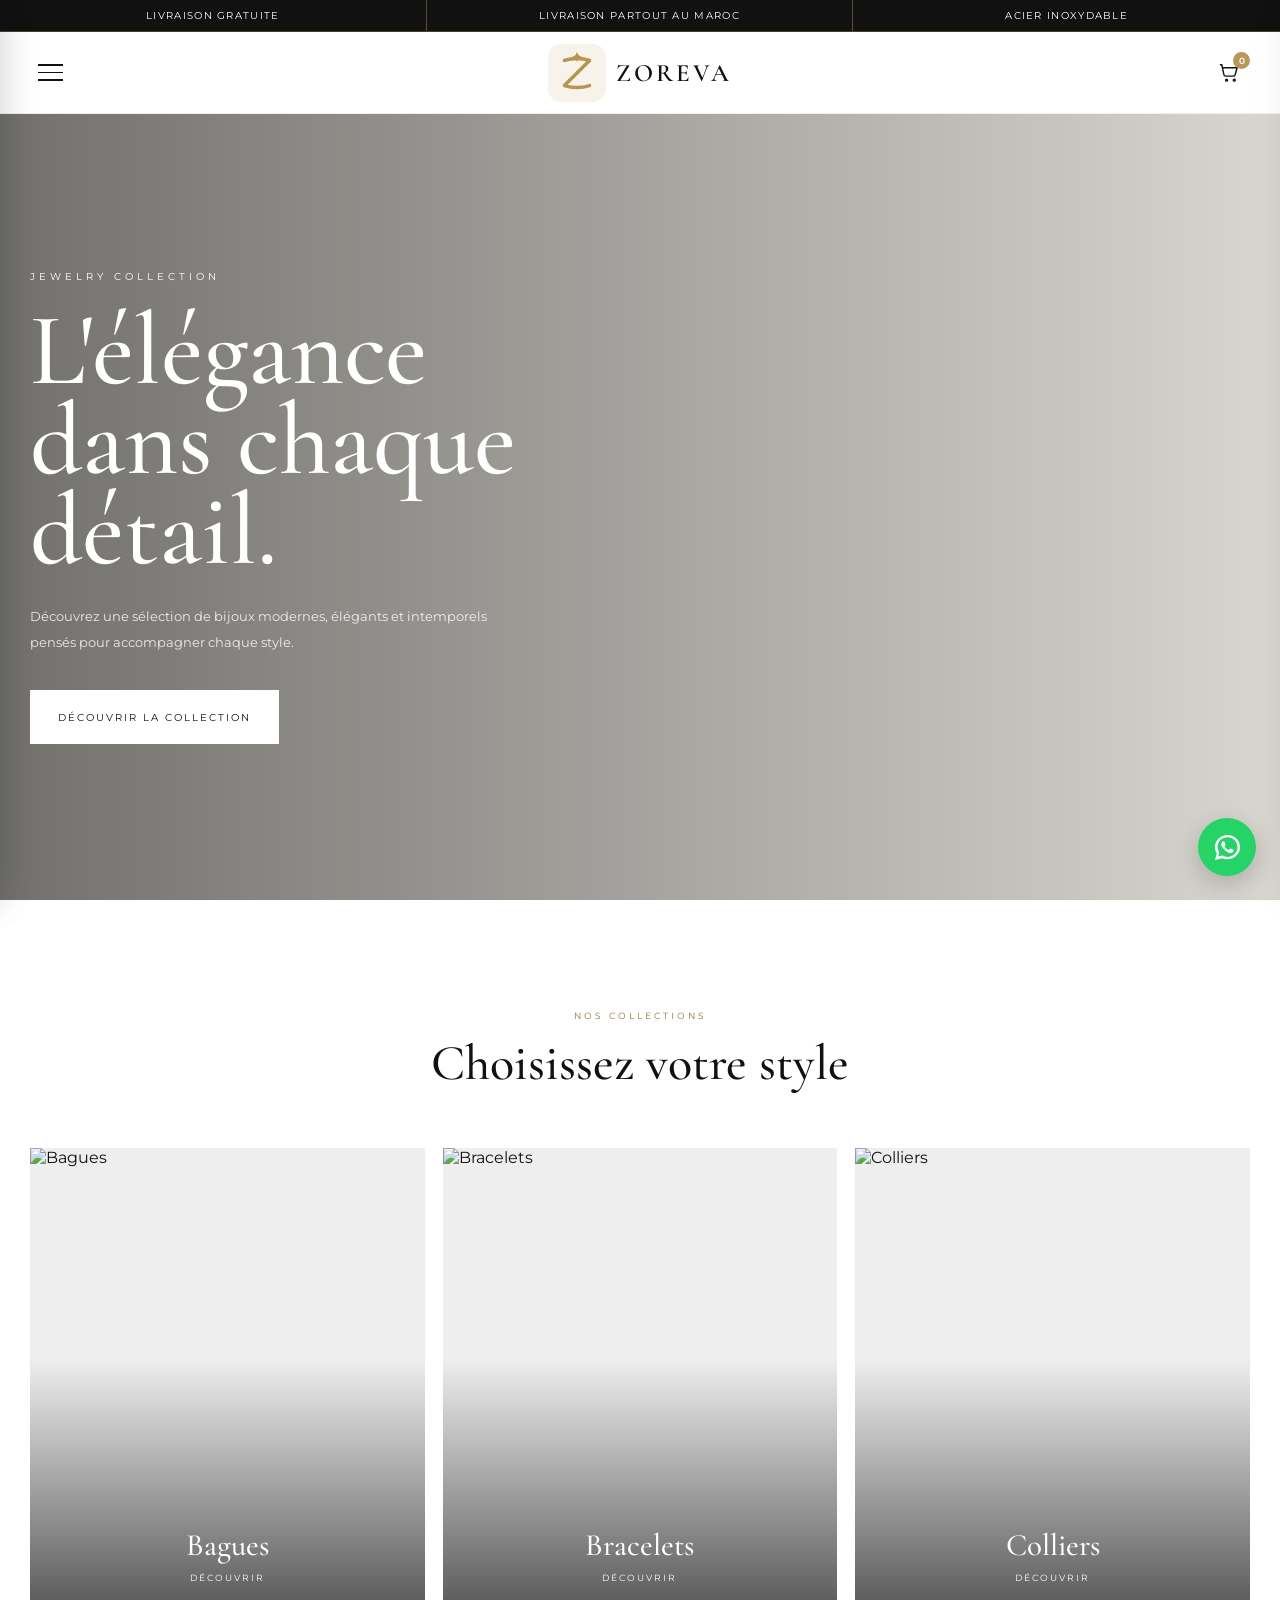
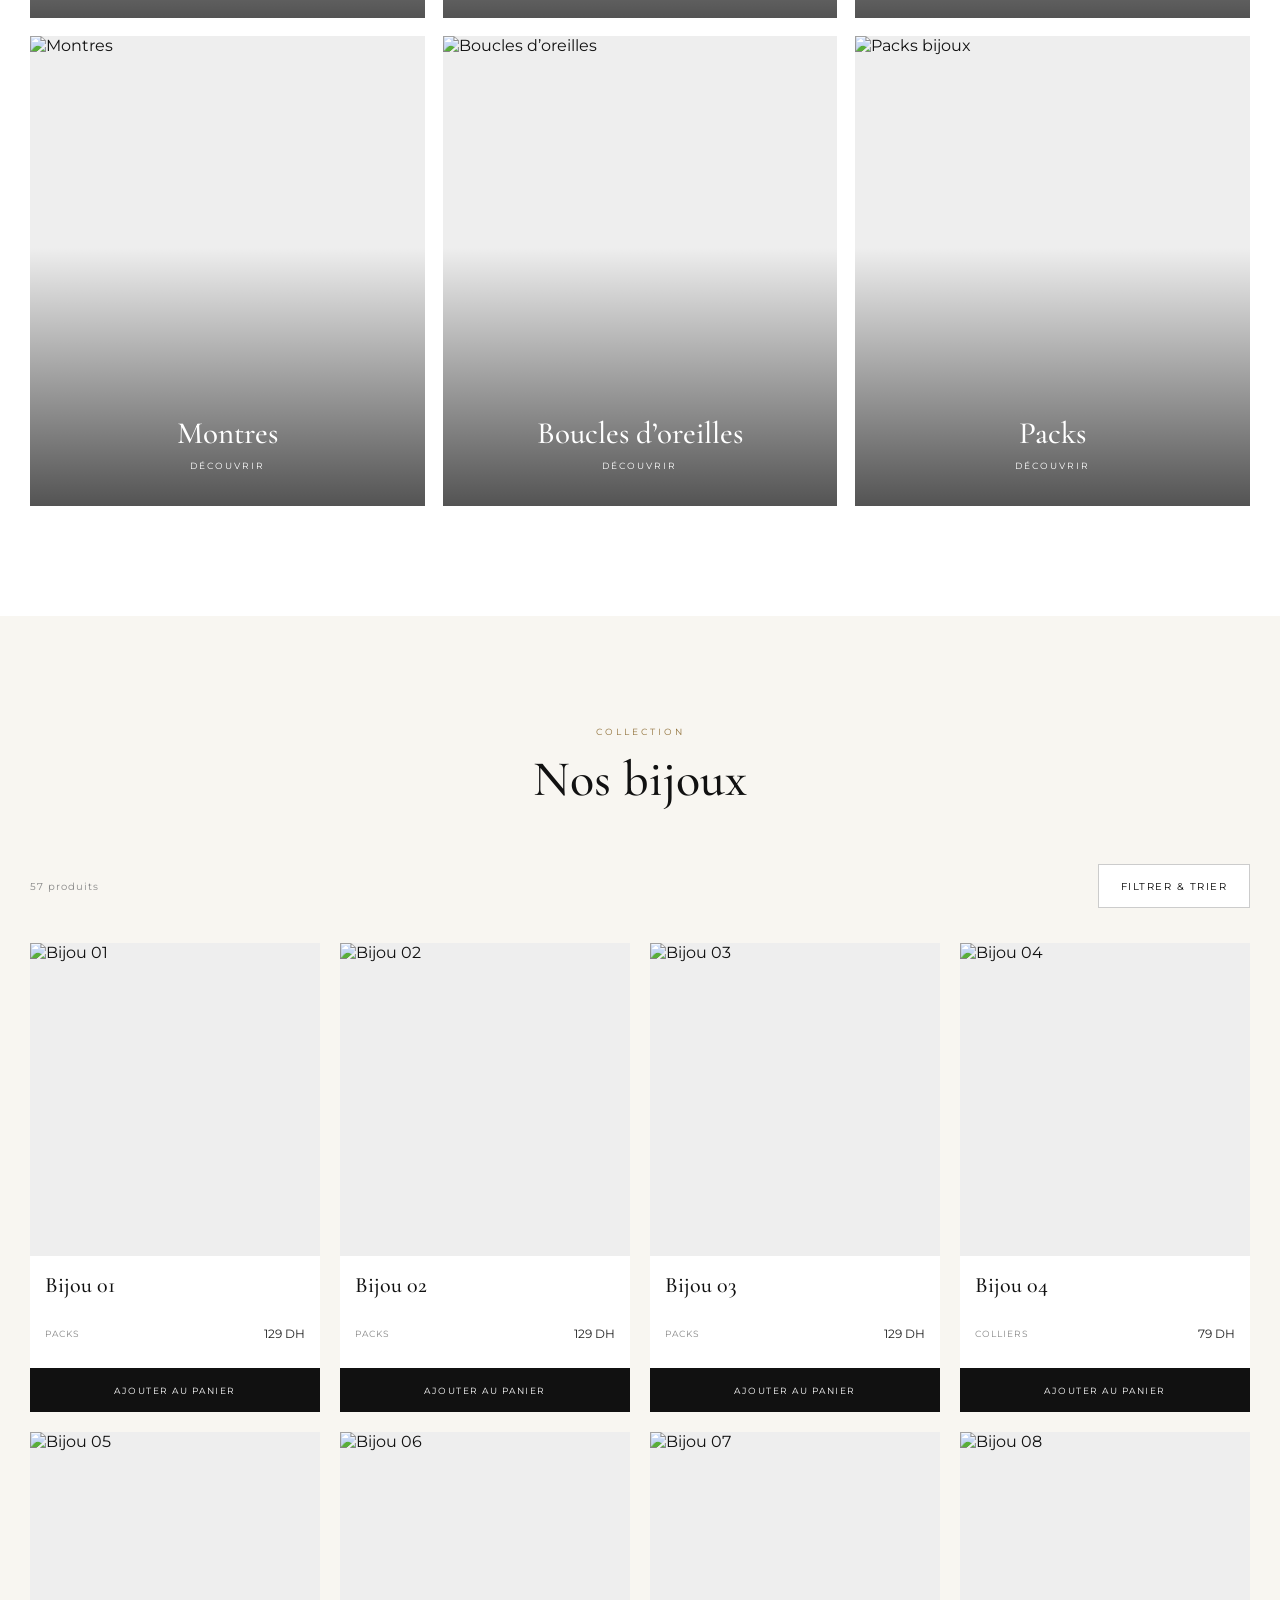
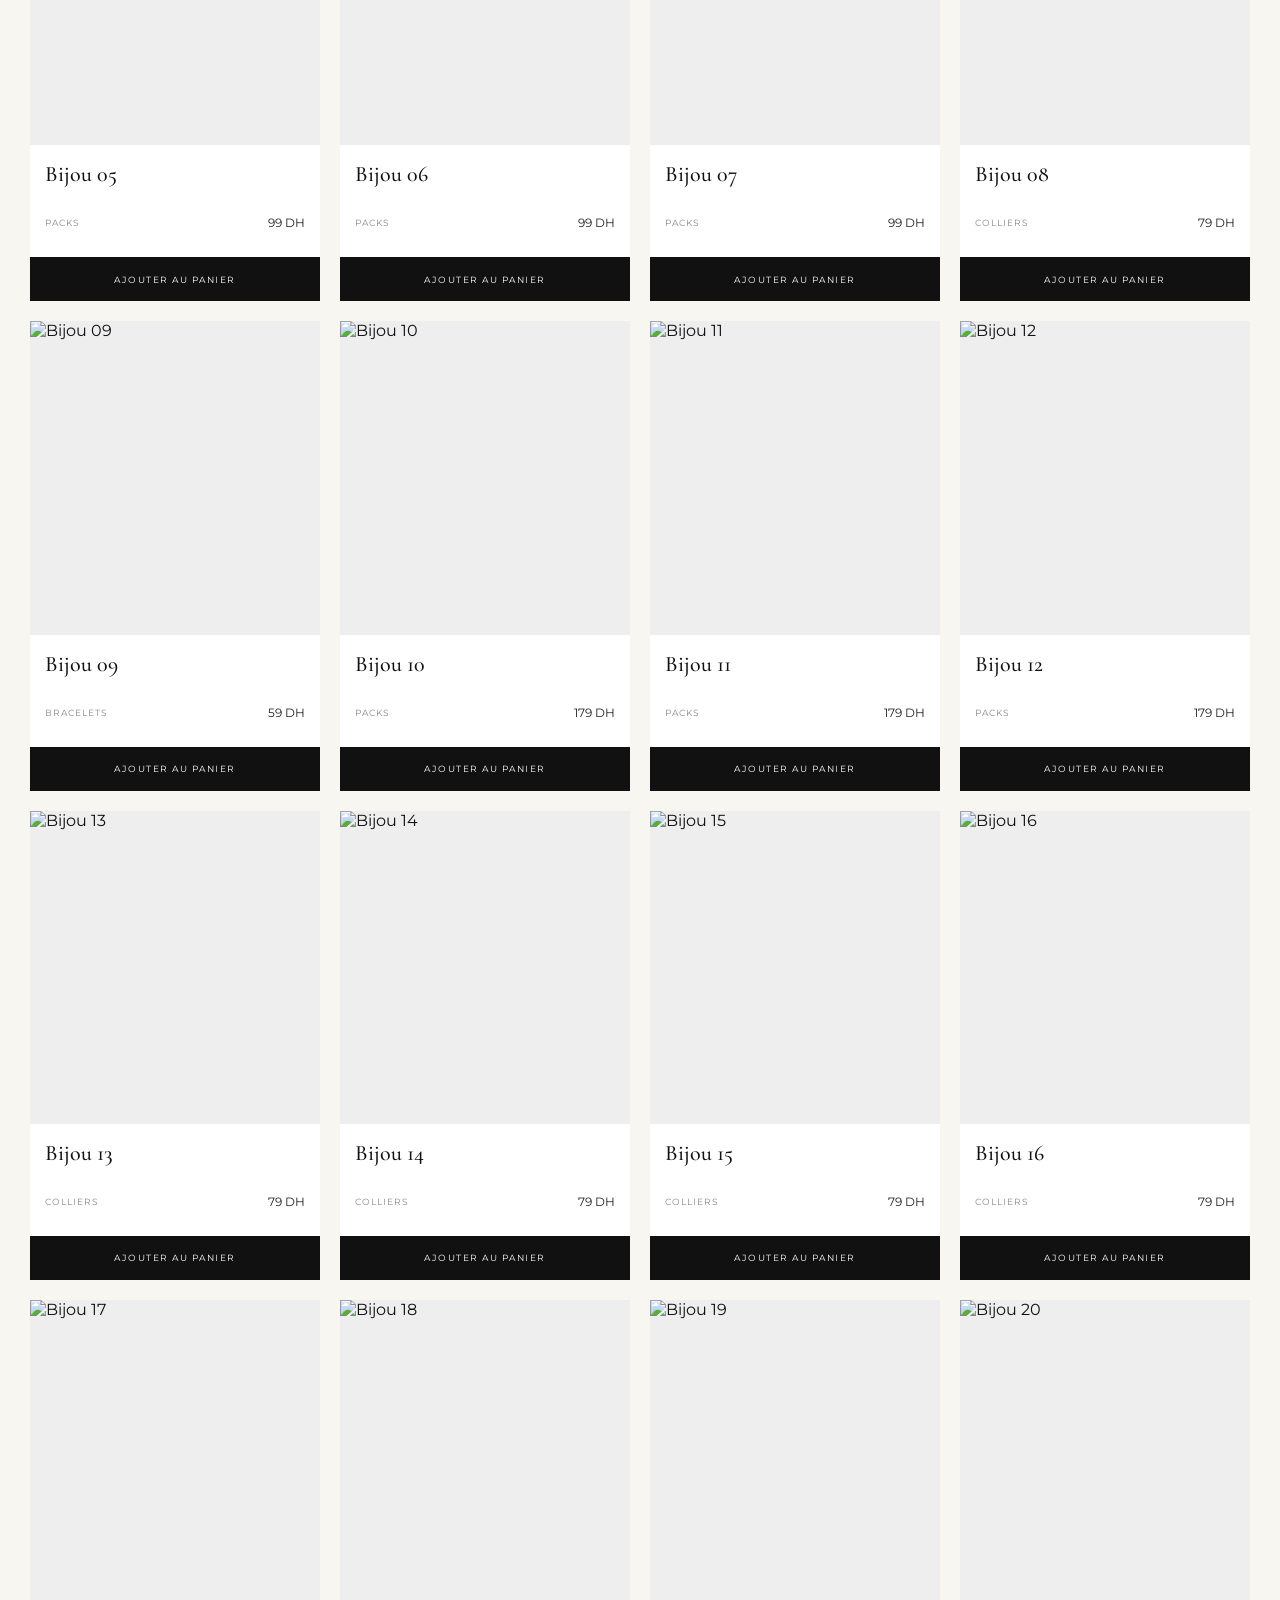
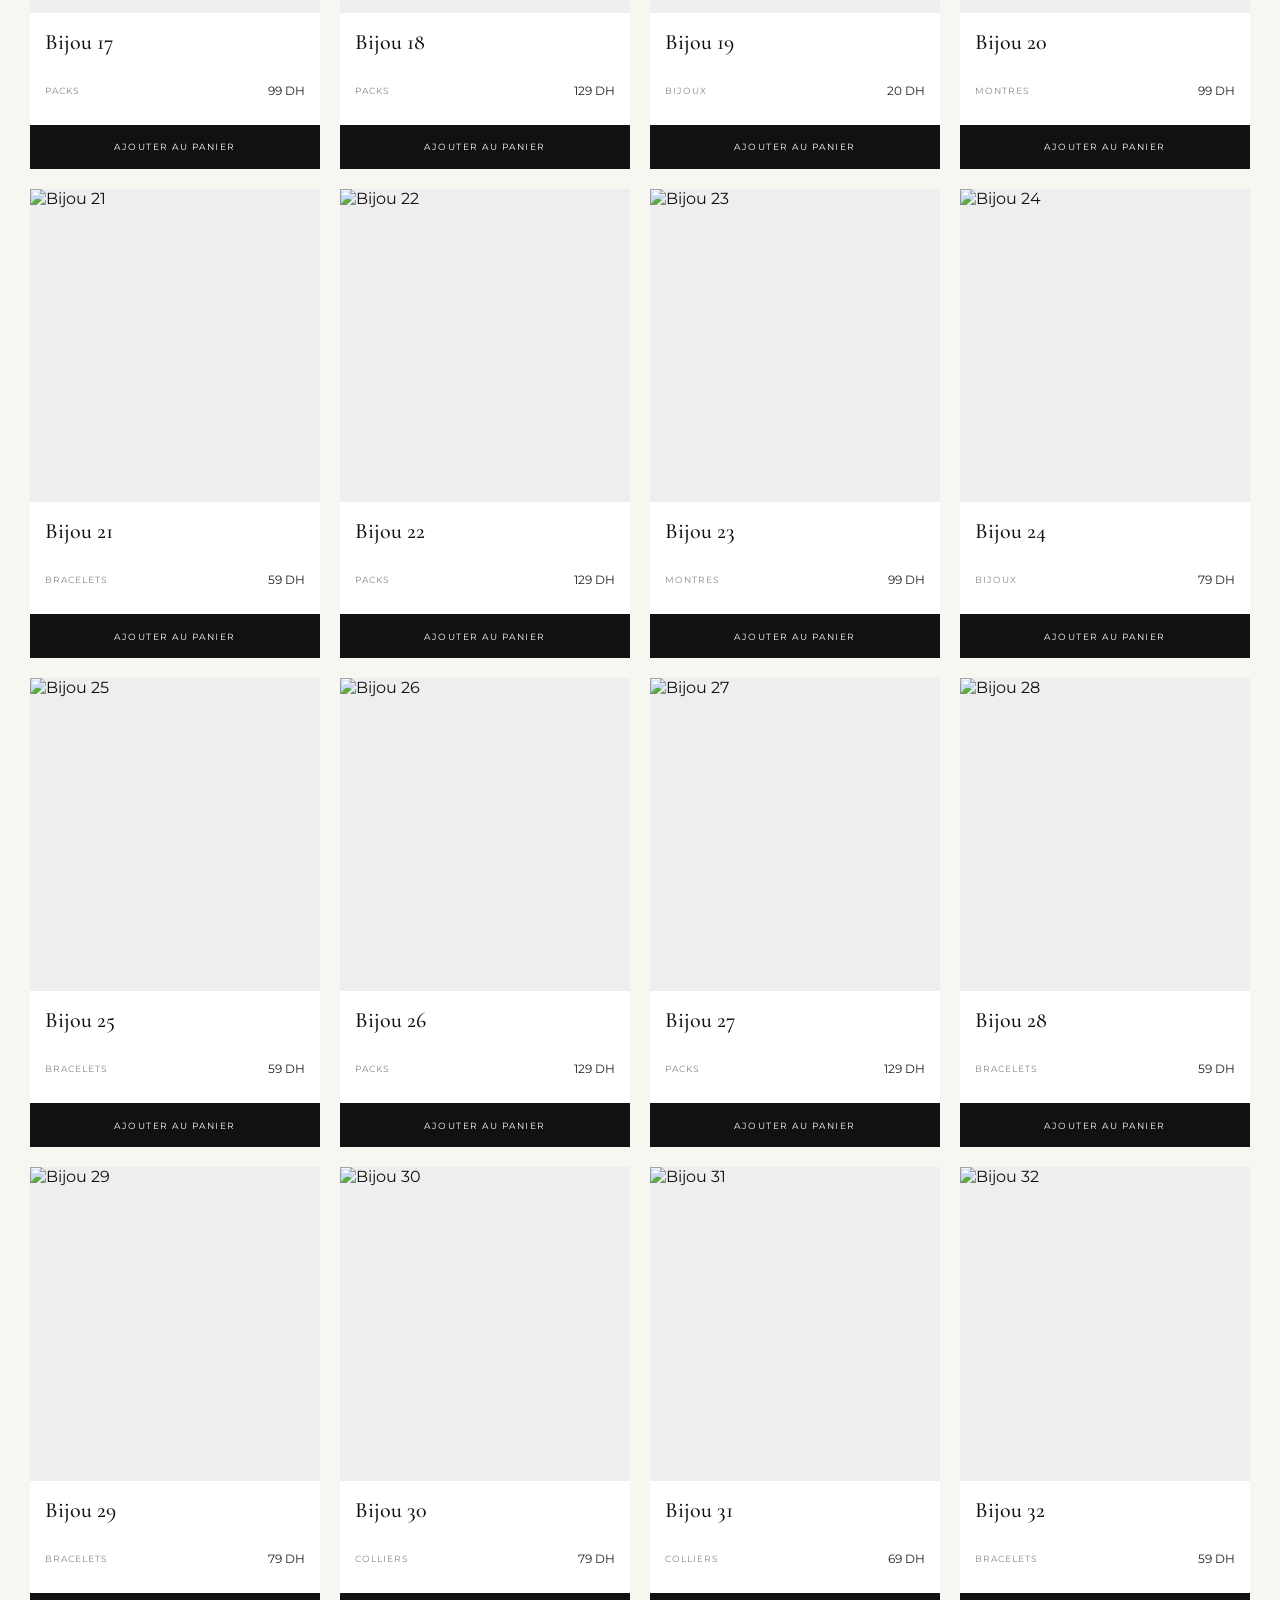
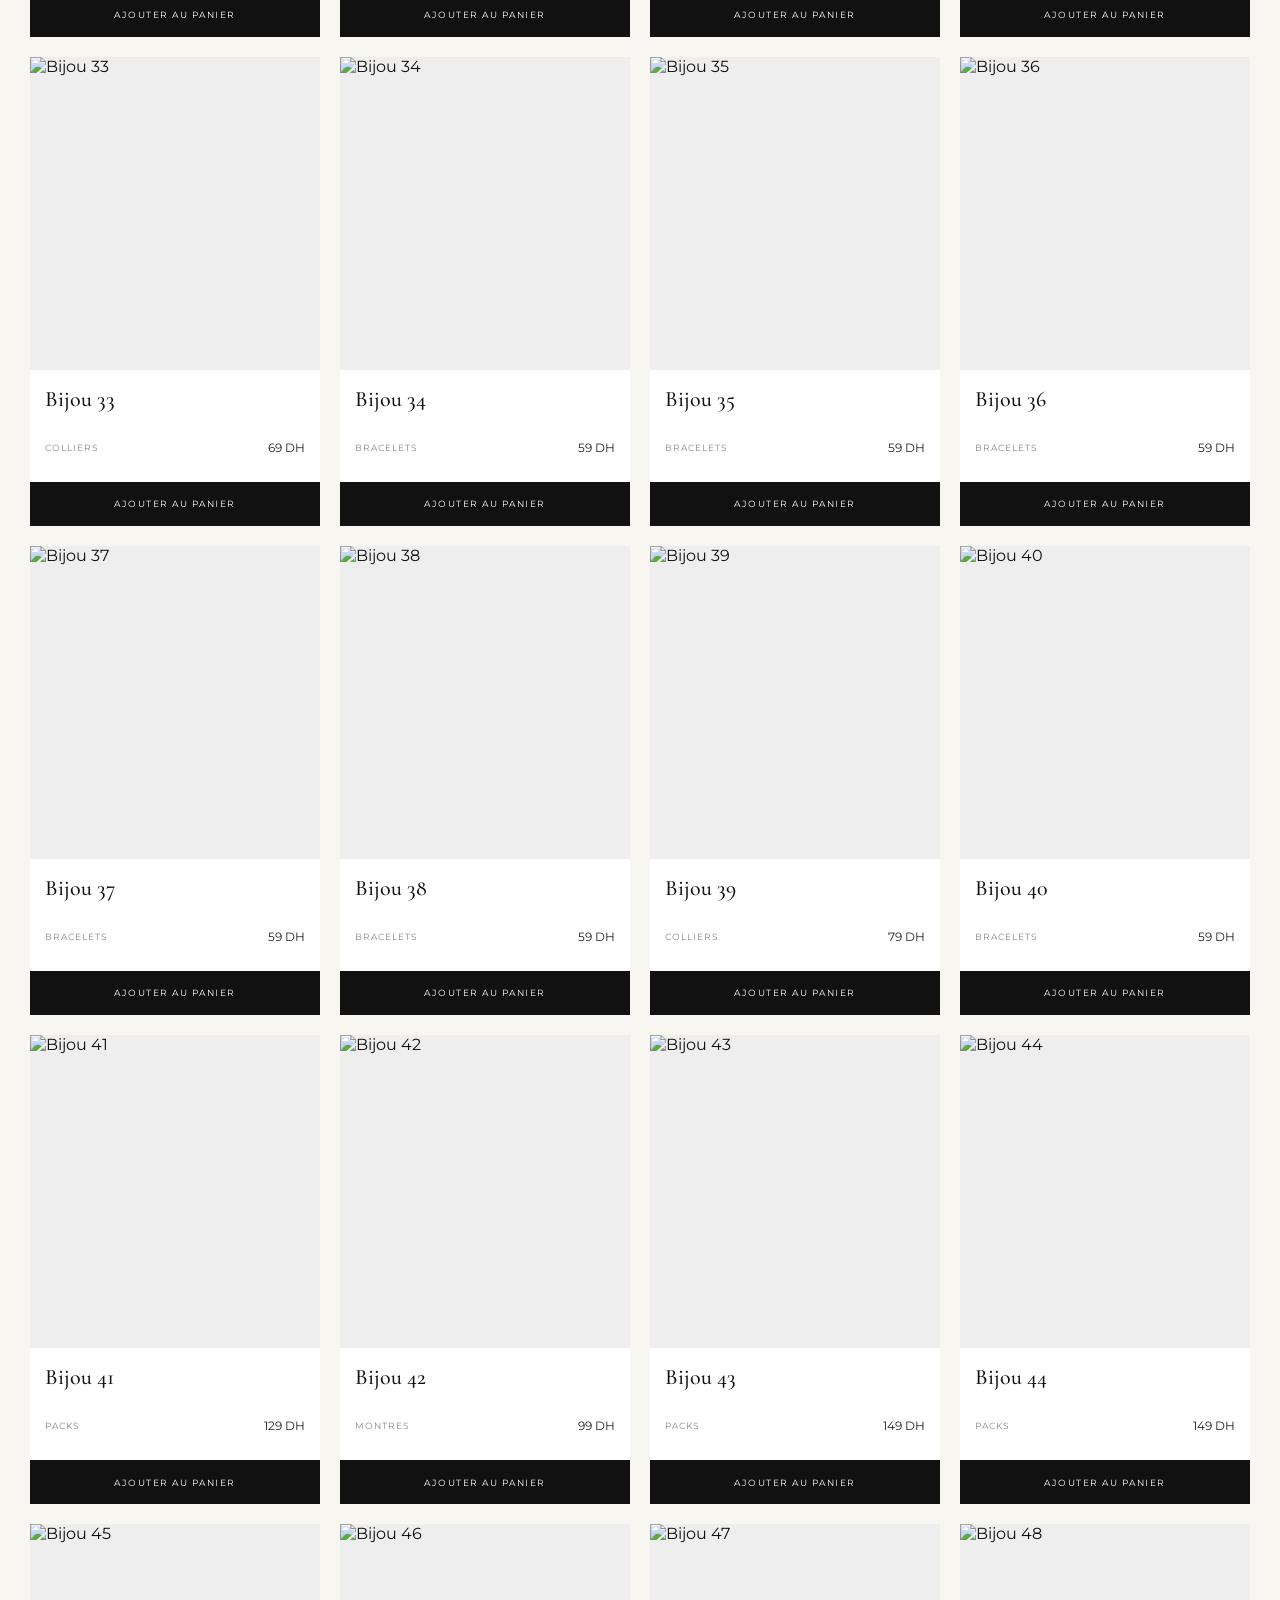
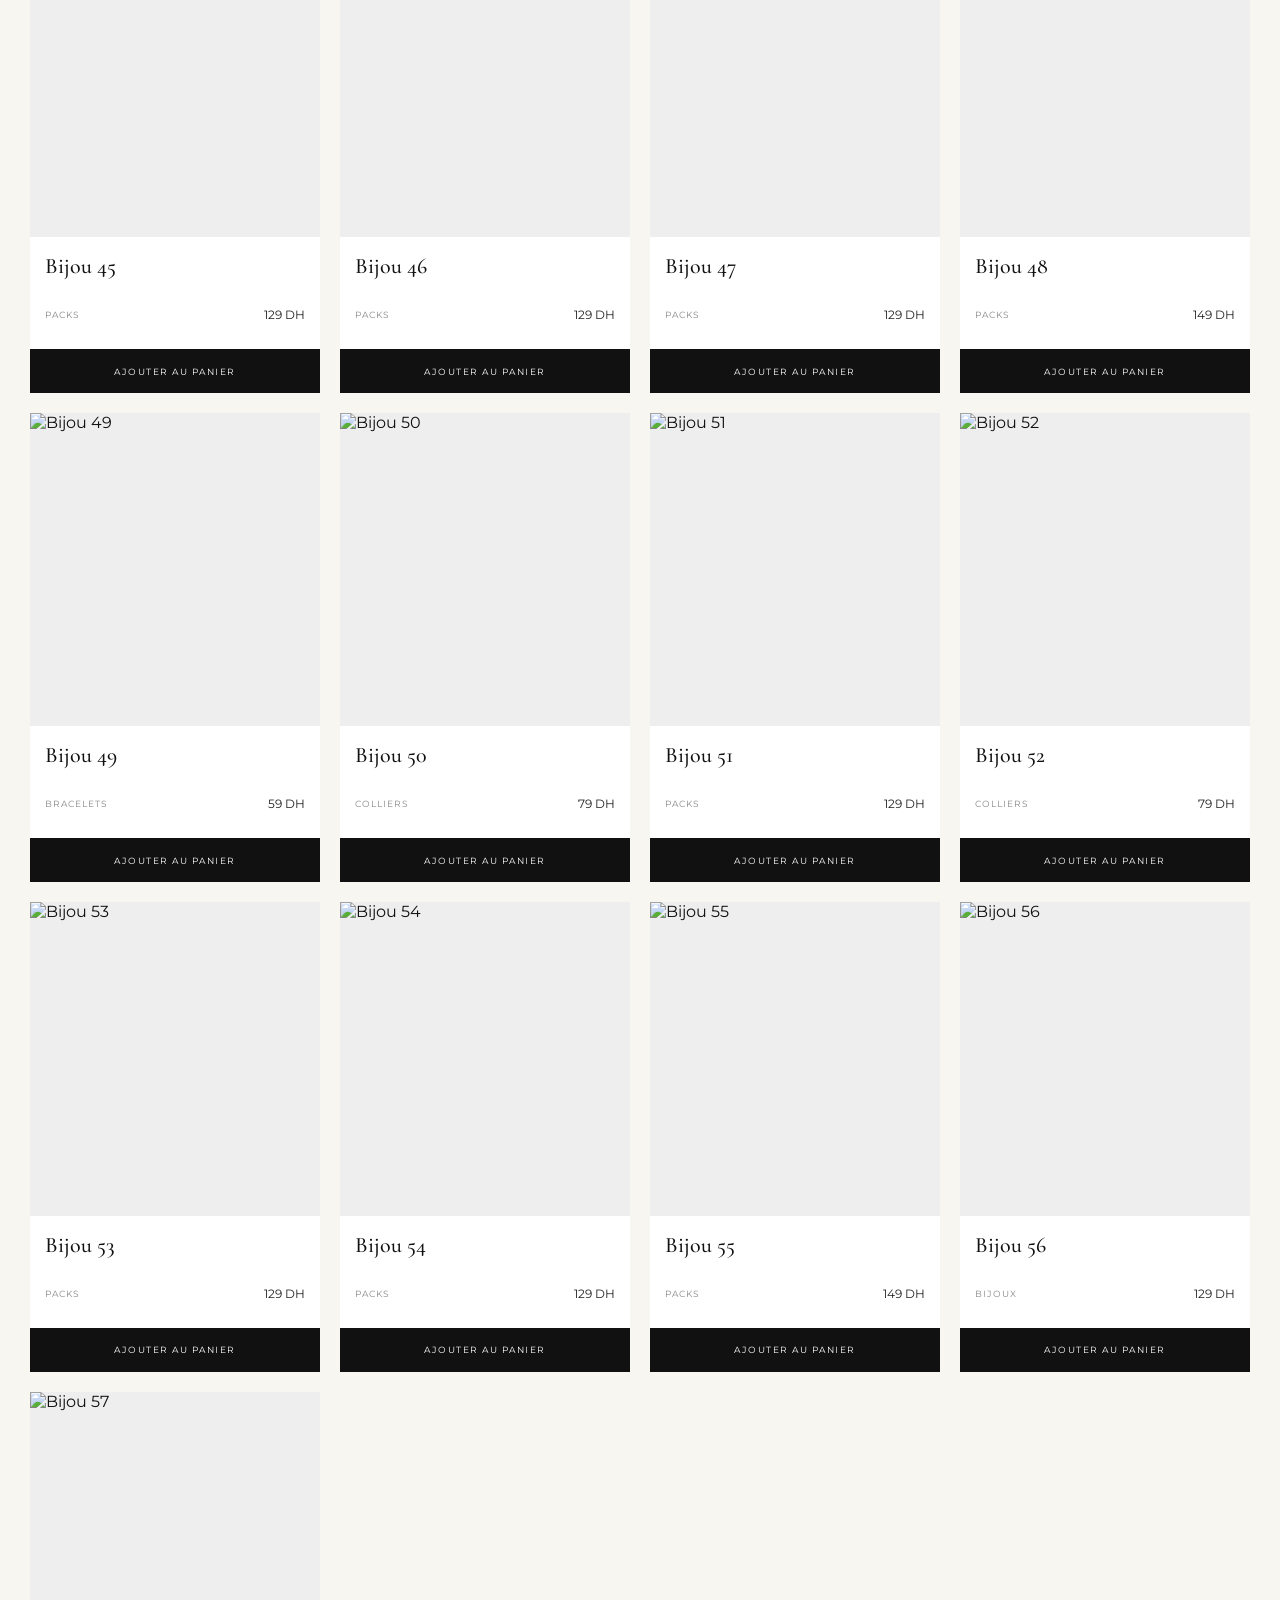
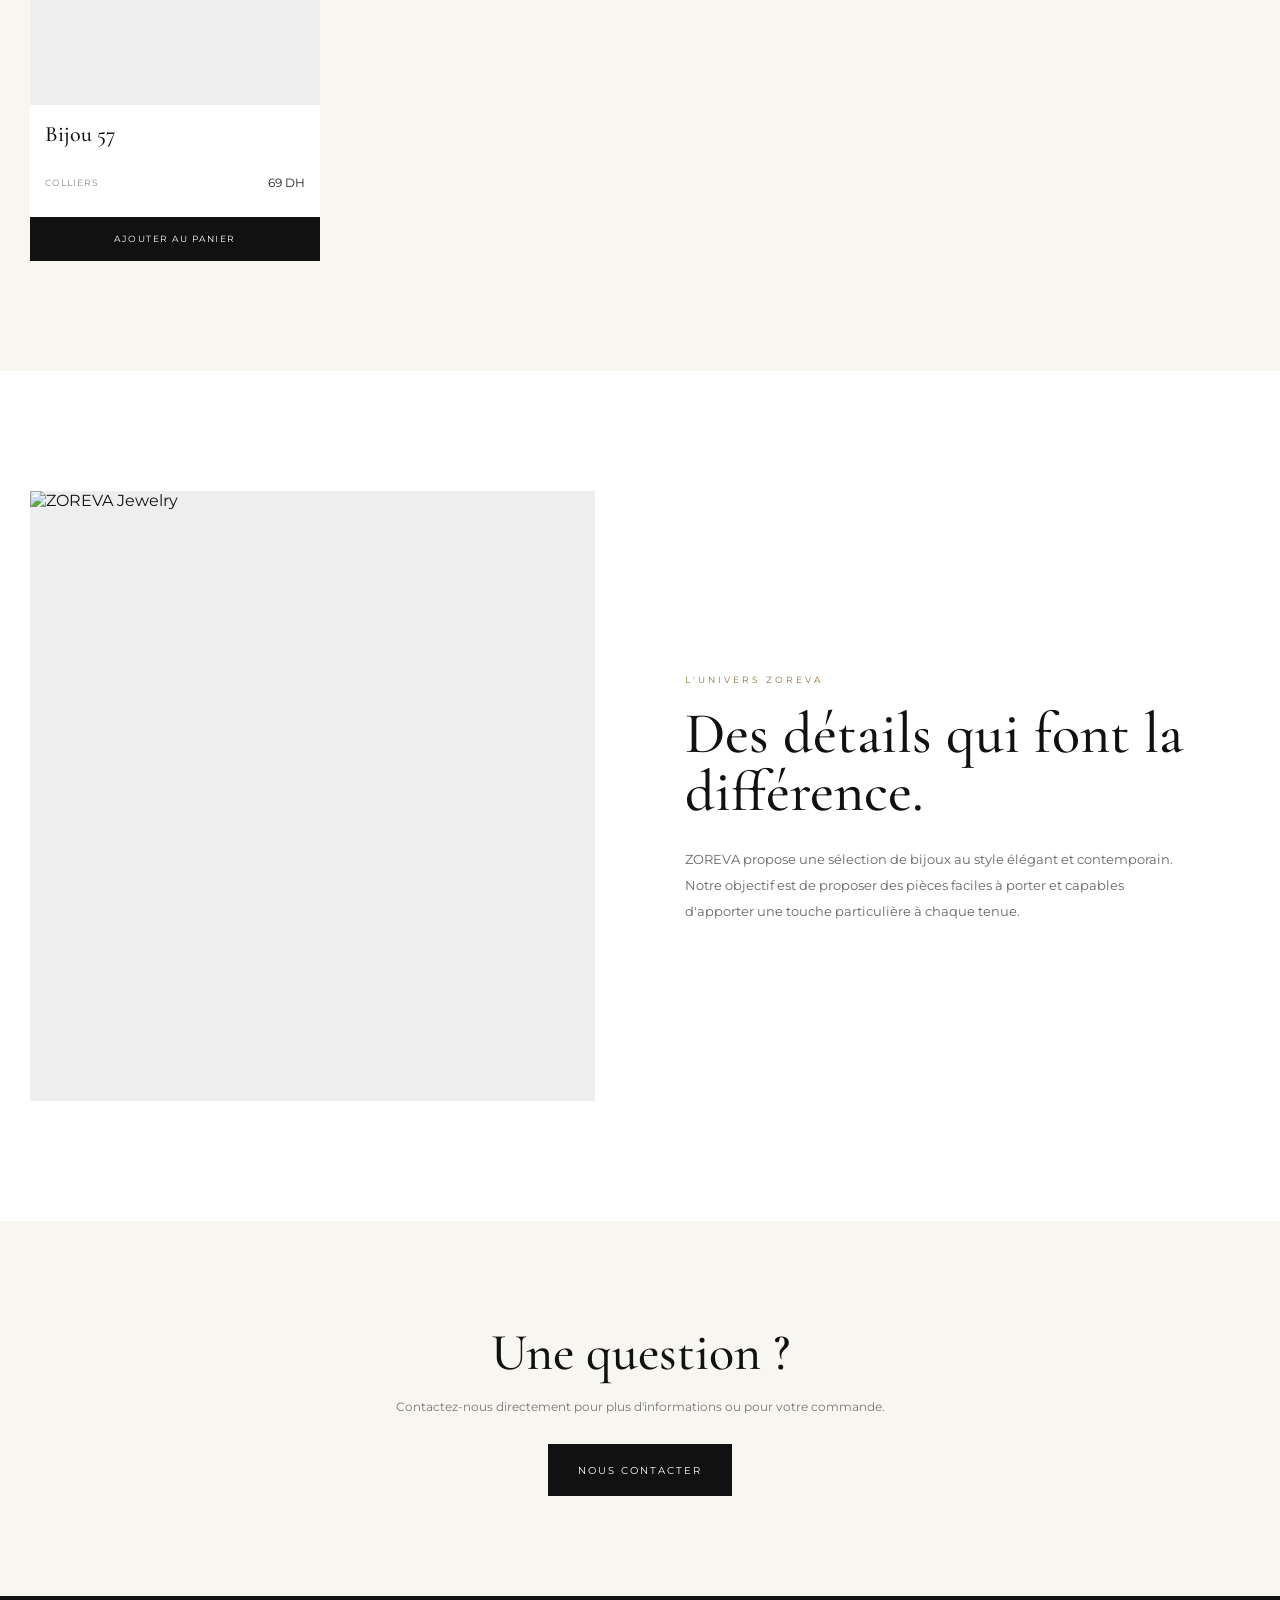
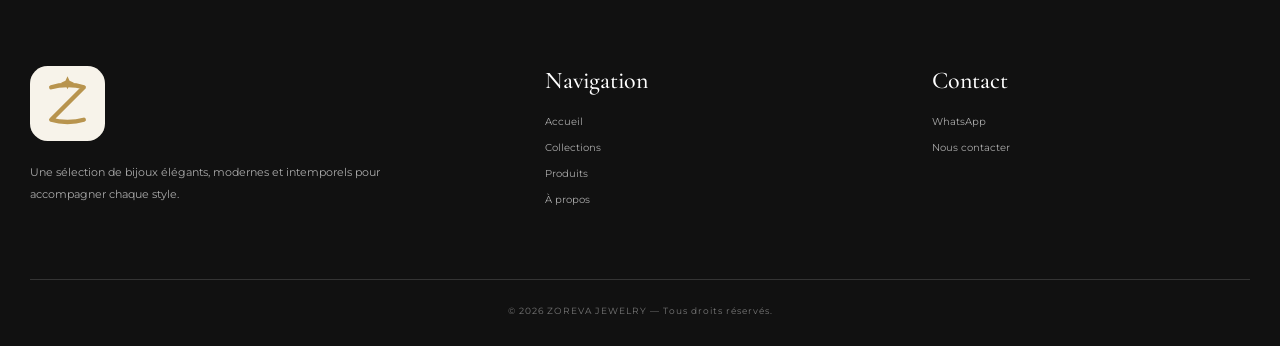
==== commit 0fd953d0: "Update index.html" ====
--- a/index.html
+++ b/index.html
@@ -1,4 +1,3 @@
-```html
 <!DOCTYPE html>
 <html lang="fr" dir="ltr">
 <head>
@@ -12,9 +11,10 @@
 
 <title>ZOREVA — Jewelry</title>
 
-<!-- FAVICON -->
-<link rel="icon" type="image/svg+xml" href="logo.svg">
-<link rel="shortcut icon" href="logo.svg">
+<!-- FAVICON ZOREVA — intégré directement dans index.html -->
+<link rel="icon" type="image/svg+xml" href="data:image/svg+xml,%3Csvg xmlns='http://www.w3.org/2000/svg' viewBox='0 0 100 100'%3E%3Crect width='100' height='100' rx='18' fill='%23111111'/%3E%3Ctext x='50' y='70' text-anchor='middle' font-family='Georgia,serif' font-size='64' font-weight='600' fill='%23b9975b'%3EZ%3C/text%3E%3C/svg%3E">
+<link rel="shortcut icon" type="image/svg+xml" href="data:image/svg+xml,%3Csvg xmlns='http://www.w3.org/2000/svg' viewBox='0 0 100 100'%3E%3Crect width='100' height='100' rx='18' fill='%23111111'/%3E%3Ctext x='50' y='70' text-anchor='middle' font-family='Georgia,serif' font-size='64' font-weight='600' fill='%23b9975b'%3EZ%3C/text%3E%3C/svg%3E">
+<meta name="theme-color" content="#111111">
 
 <link rel="preconnect" href="https://fonts.googleapis.com">
 <link rel="preconnect" href="https://fonts.gstatic.com" crossorigin>
@@ -3100,4 +3100,3 @@
 
 </body>
 </html>
-```
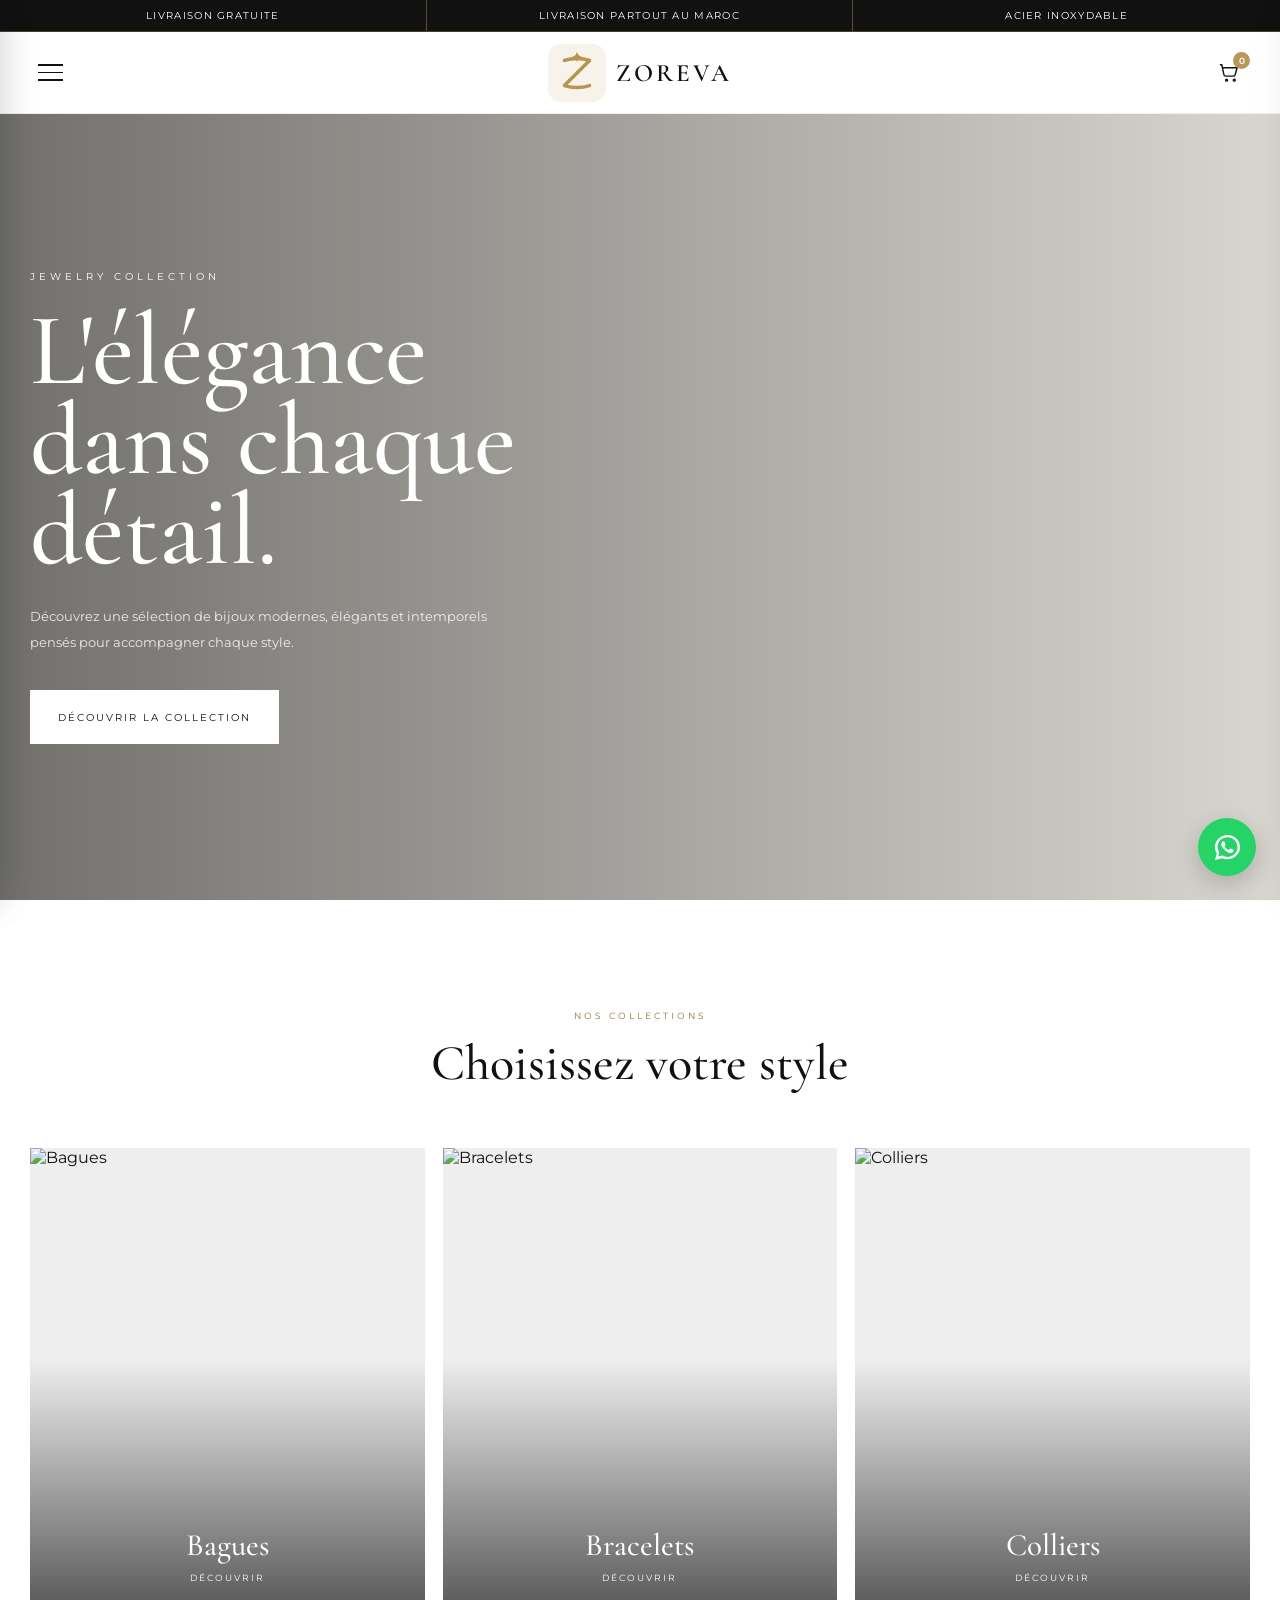
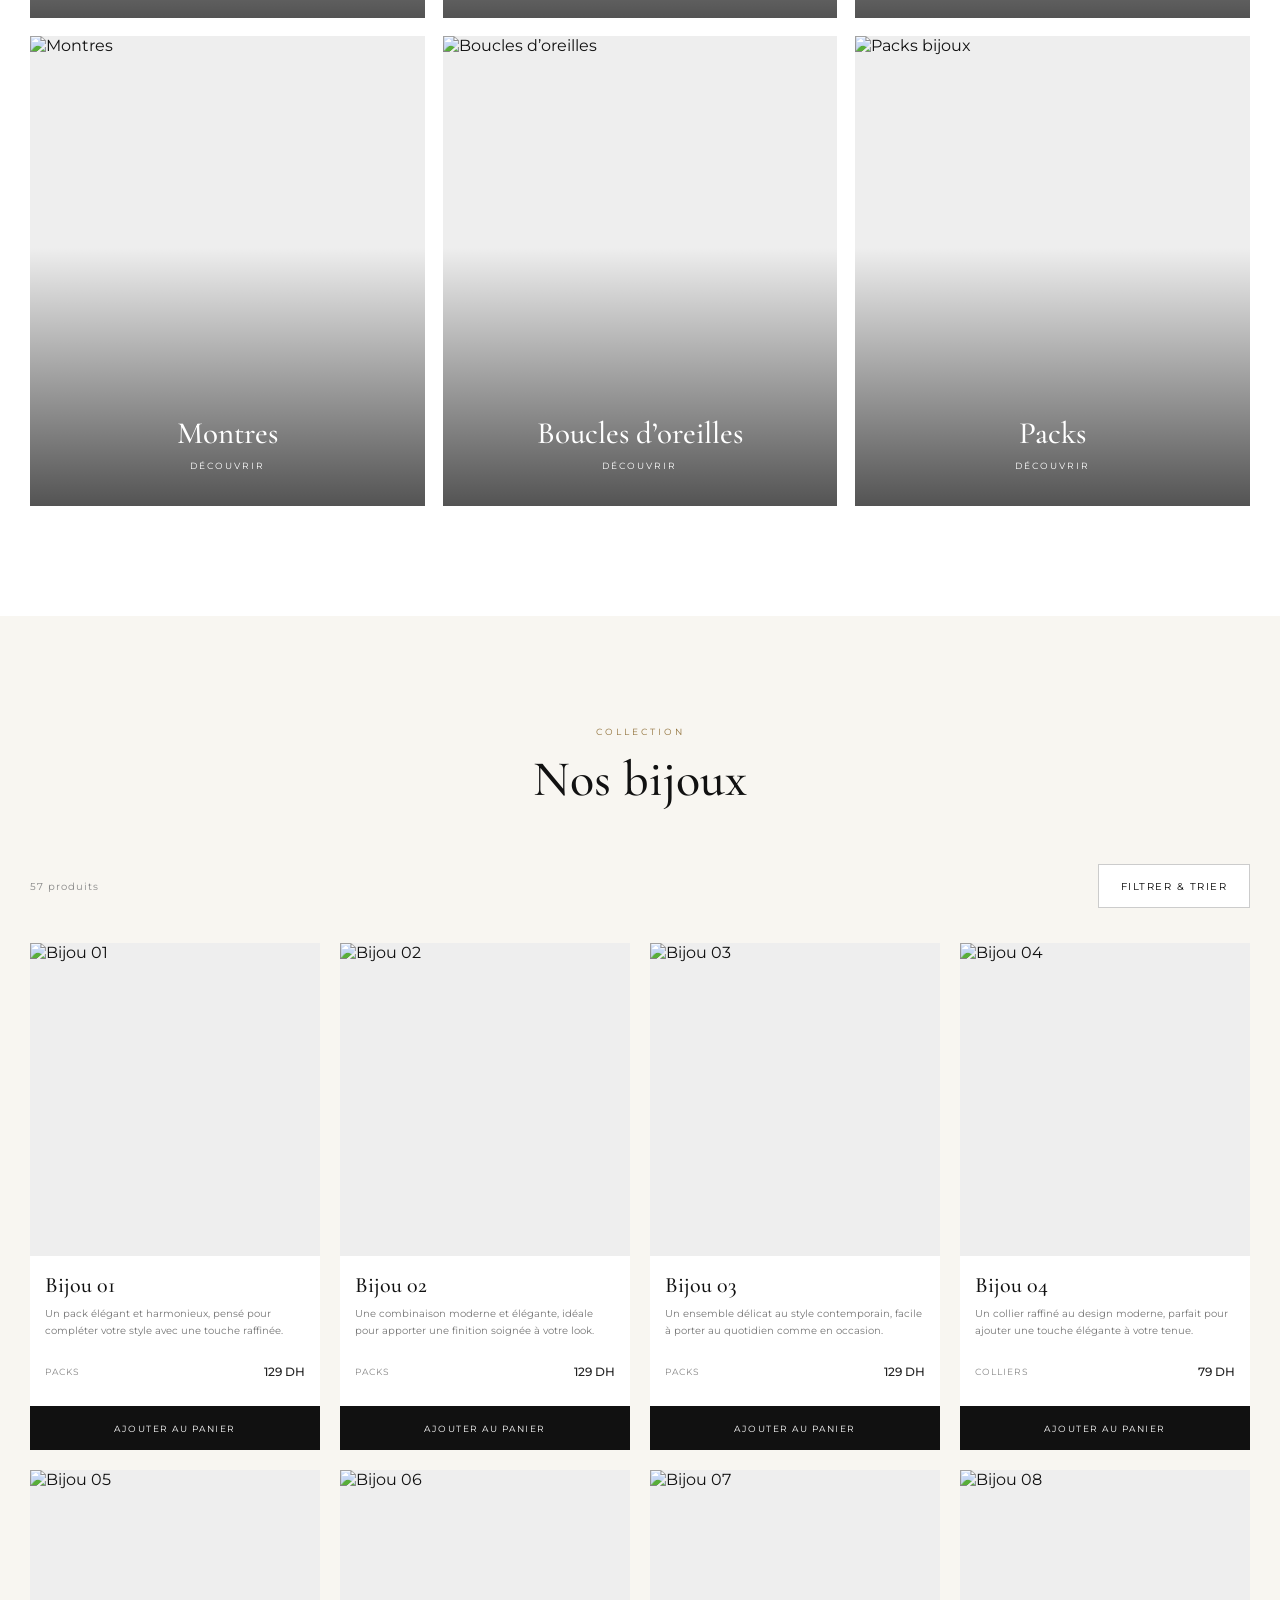
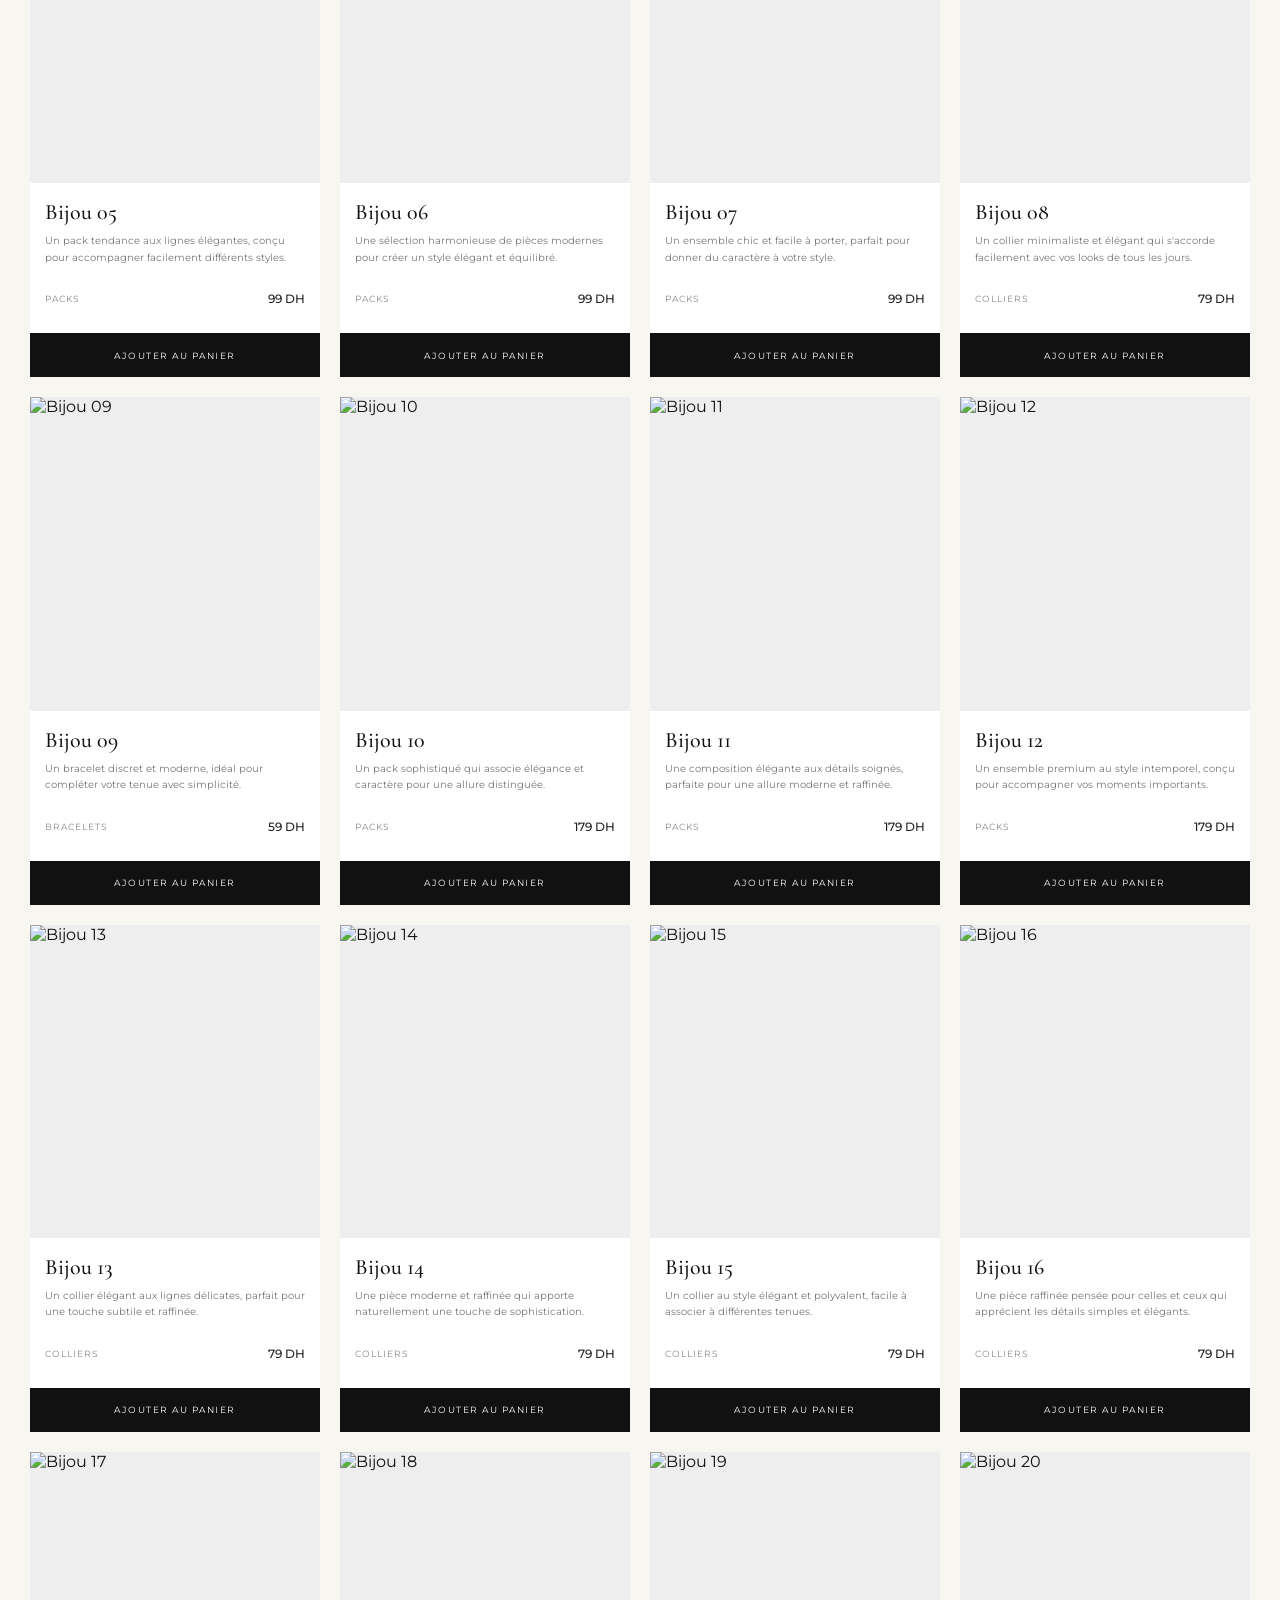
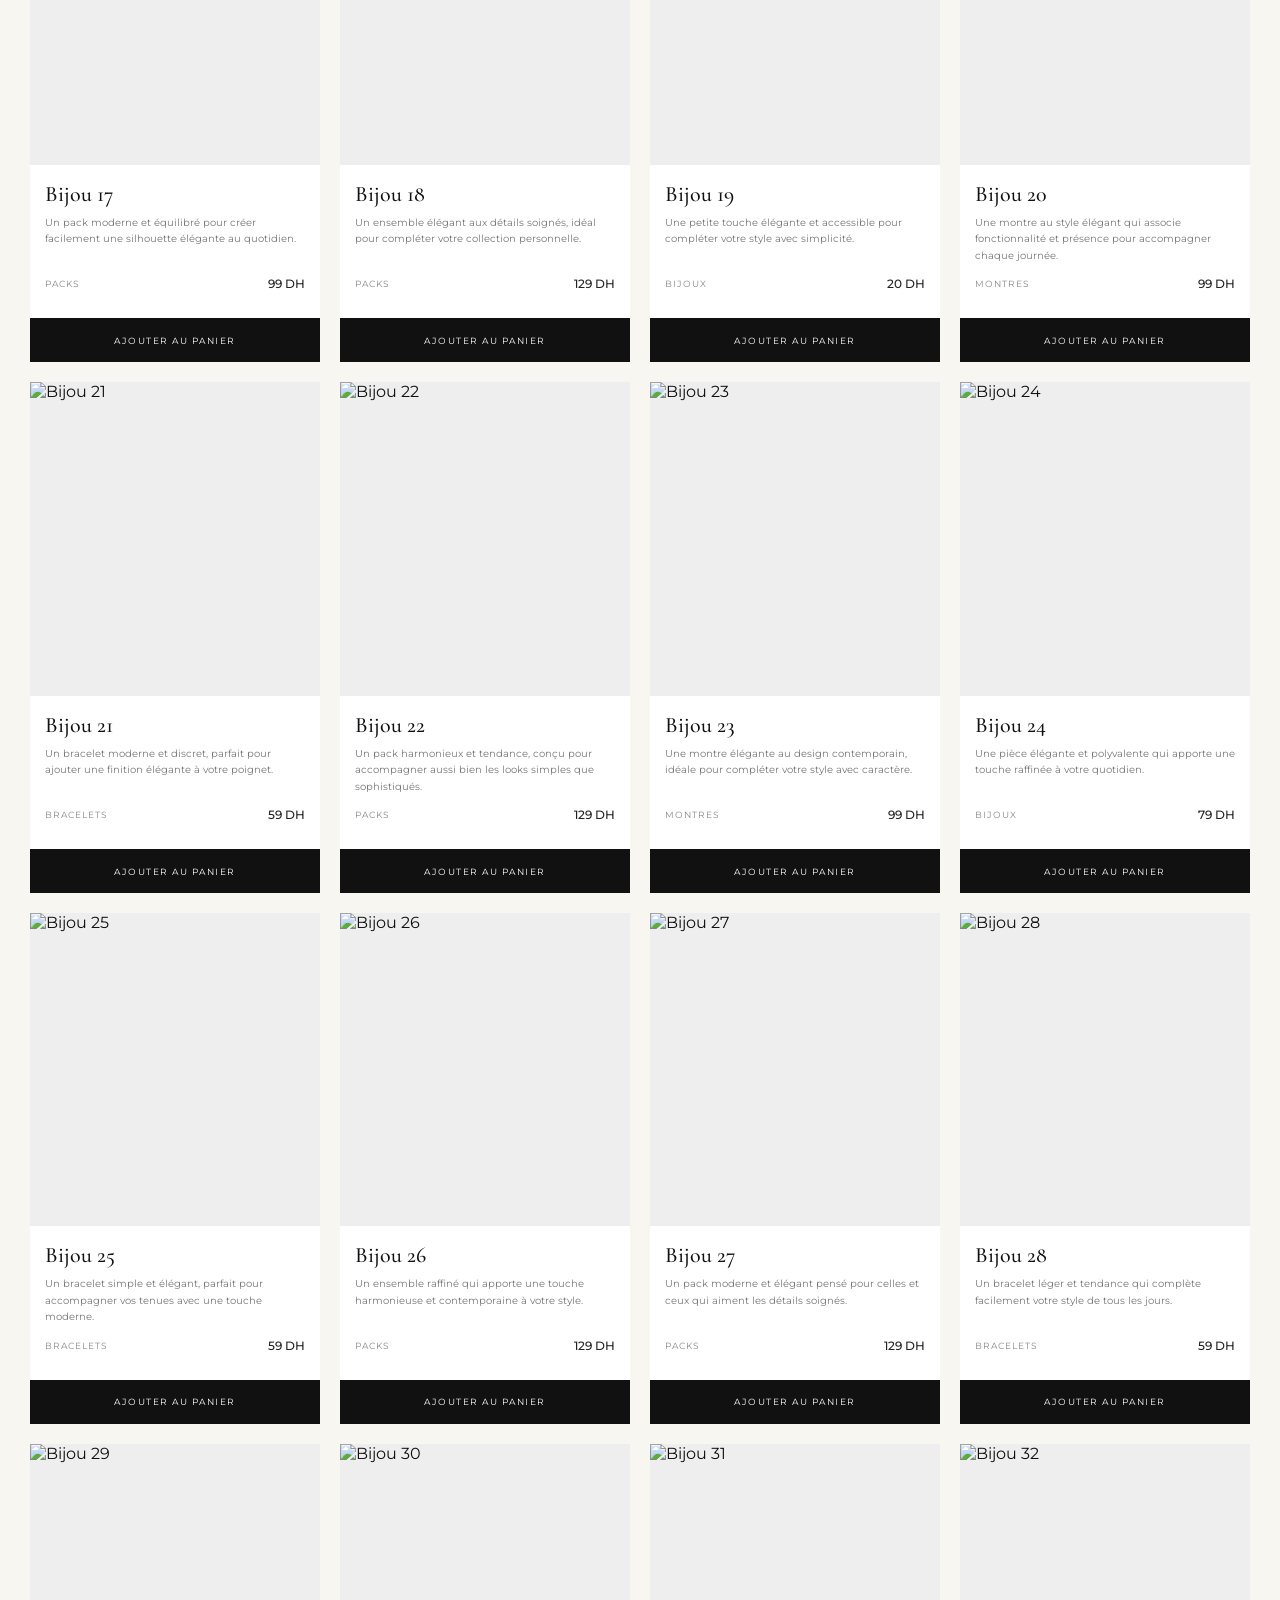
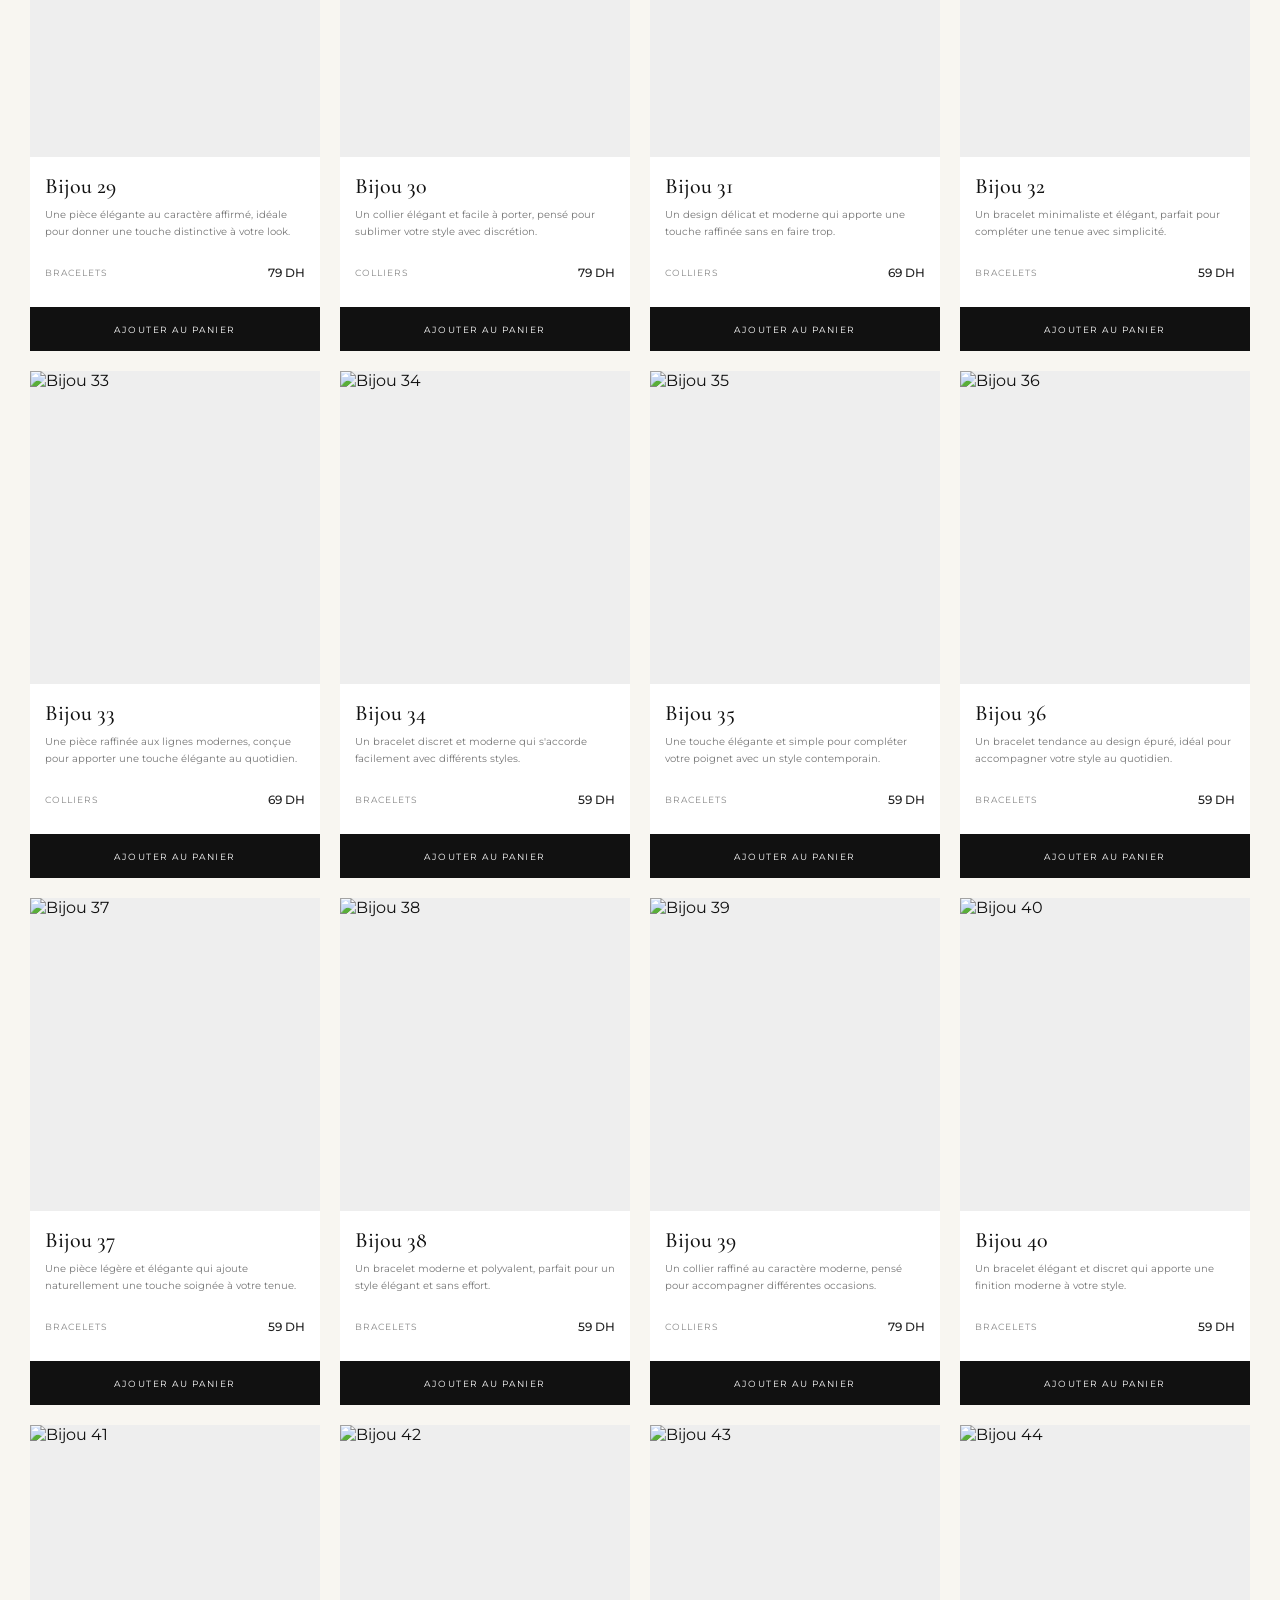
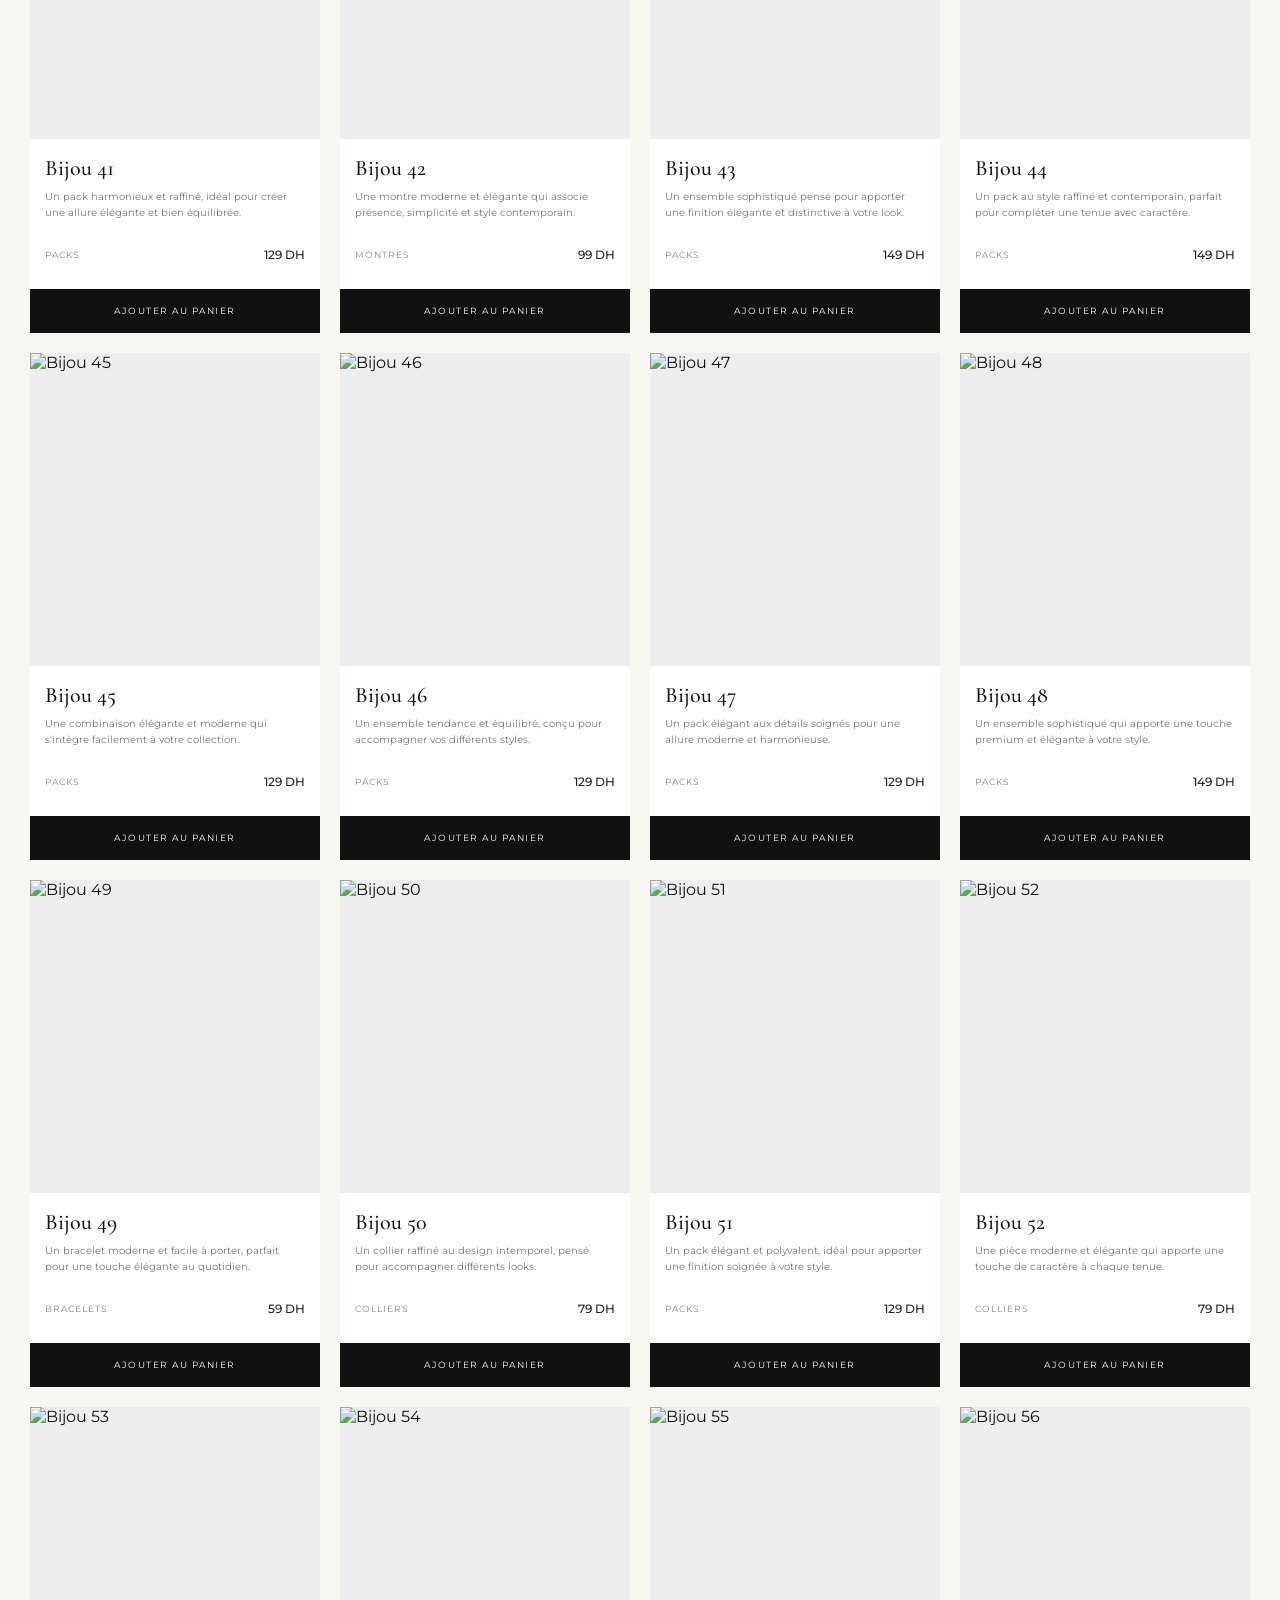
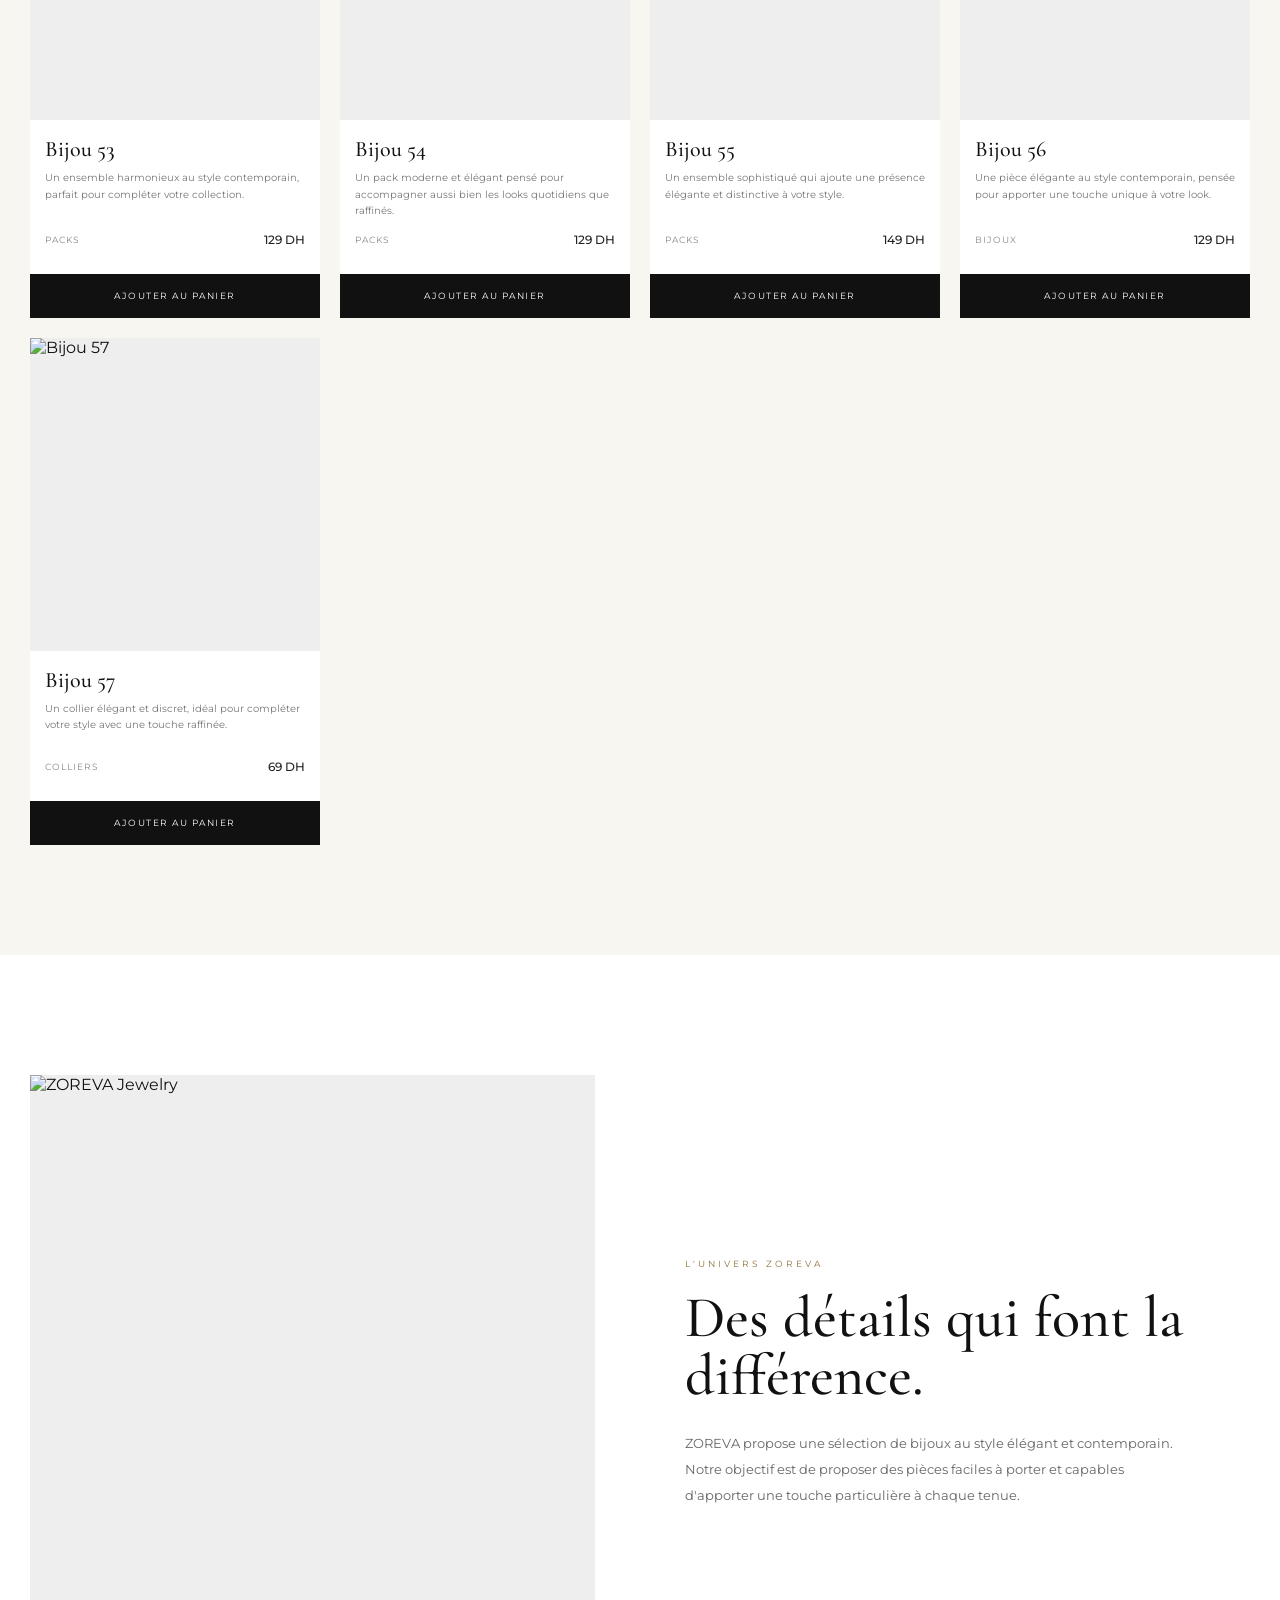
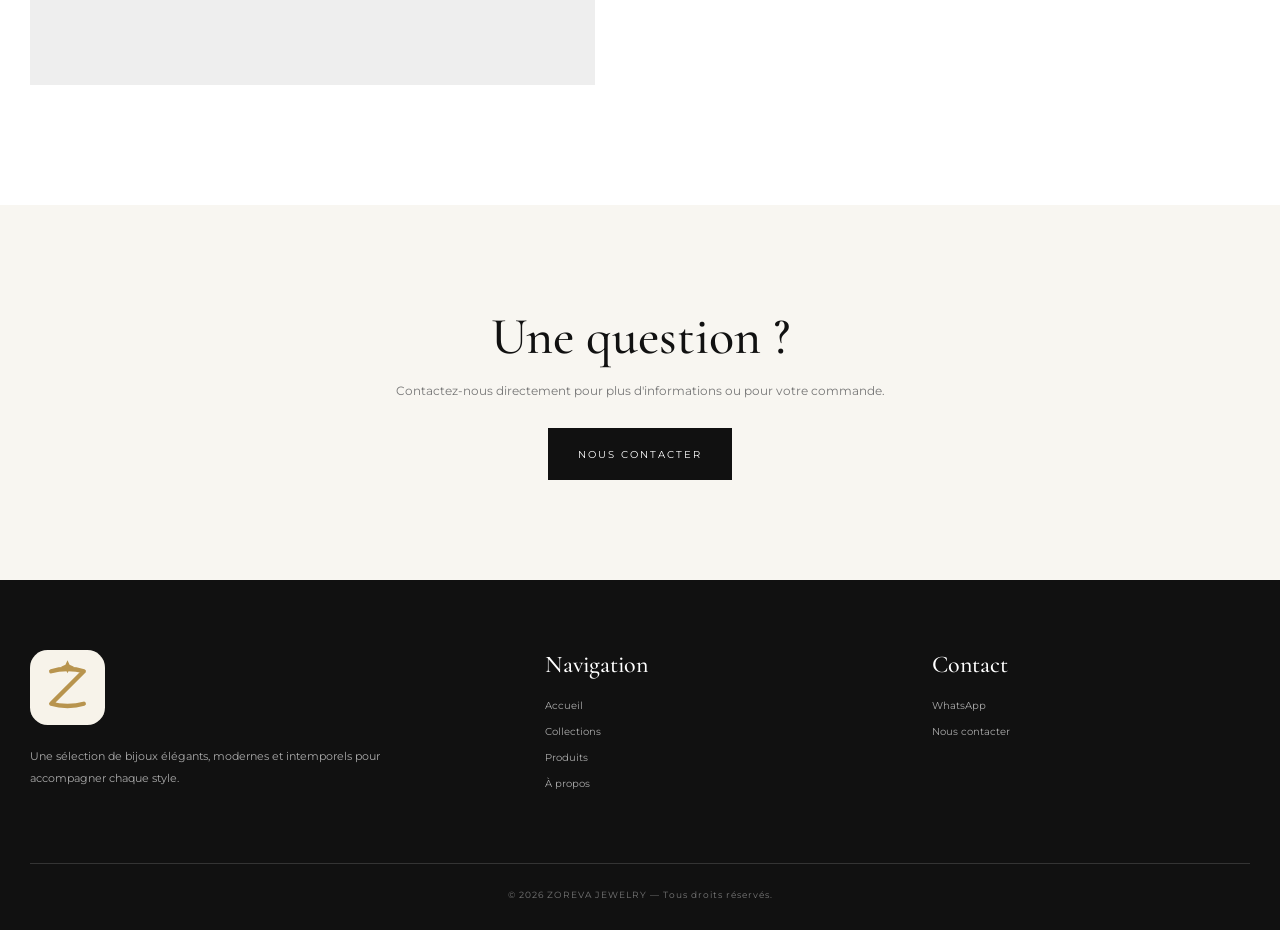
==== commit f8c969fc: "Update index.html" ====
--- a/index.html
+++ b/index.html
@@ -11,9 +11,10 @@
 
 <title>ZOREVA — Jewelry</title>
 
-<!-- FAVICON ZOREVA — intégré directement dans index.html -->
-<link rel="icon" type="image/svg+xml" href="data:image/svg+xml,%3Csvg xmlns='http://www.w3.org/2000/svg' viewBox='0 0 100 100'%3E%3Crect width='100' height='100' rx='18' fill='%23111111'/%3E%3Ctext x='50' y='70' text-anchor='middle' font-family='Georgia,serif' font-size='64' font-weight='600' fill='%23b9975b'%3EZ%3C/text%3E%3C/svg%3E">
-<link rel="shortcut icon" type="image/svg+xml" href="data:image/svg+xml,%3Csvg xmlns='http://www.w3.org/2000/svg' viewBox='0 0 100 100'%3E%3Crect width='100' height='100' rx='18' fill='%23111111'/%3E%3Ctext x='50' y='70' text-anchor='middle' font-family='Georgia,serif' font-size='64' font-weight='600' fill='%23b9975b'%3EZ%3C/text%3E%3C/svg%3E">
+<!-- FAVICON ZOREVA -->
+<link rel="icon" type="image/svg+xml" href="logo.svg">
+<link rel="shortcut icon" type="image/svg+xml" href="logo.svg">
+<link rel="apple-touch-icon" href="logo.svg">
 <meta name="theme-color" content="#111111">
 
 <link rel="preconnect" href="https://fonts.googleapis.com">
@@ -674,16 +675,24 @@
 padding:17px 15px 15px;
 background:#fff;
 flex:1;
-min-height:112px;
+min-height:150px;
 }
 
 .product-info h3{
 font-family:'Cormorant Garamond',serif;
 font-size:22px;
 font-weight:500;
-margin-bottom:8px;
+margin-bottom:7px;
 line-height:1.15;
 min-height:26px;
+}
+
+.product-description{
+font-size:10px;
+line-height:1.65;
+color:#777;
+margin-bottom:12px;
+min-height:33px;
 }
 
 .product-info-bottom{
@@ -704,6 +713,7 @@
 .product-price{
 font-size:12px;
 color:#222;
+font-weight:500;
 }
 
 .quick-add{
@@ -1372,12 +1382,19 @@
 }
 
 .product-info{
-min-height:105px;
+min-height:145px;
 padding:13px 10px 12px;
 }
 
 .product-info h3{
 font-size:19px;
+}
+
+.product-description{
+font-size:9px;
+line-height:1.55;
+min-height:30px;
+margin-bottom:9px;
 }
 
 .about{
@@ -1479,10 +1496,17 @@
 
 .product-info{
 padding:13px 10px 12px;
+min-height:150px;
 }
 
 .product-info h3{
 font-size:19px;
+}
+
+.product-description{
+font-size:8.5px;
+line-height:1.5;
+min-height:38px;
 }
 
 .product-category{
@@ -1555,6 +1579,10 @@
 
 .product-info h3{
 font-size:17px;
+}
+
+.product-description{
+font-size:8px;
 }
 
 .quick-add{
@@ -2228,119 +2256,518 @@
 
 const products=[
 
-{id:1,name:"Bijou 01",category:"Packs",price:129,image:"https://raw.githubusercontent.com/abdorrahman3yw-rgb/zoreva-jewelry/main/IMG_20260726_171518.jpg"},
-
-{id:2,name:"Bijou 02",category:"Packs",price:129,image:"https://raw.githubusercontent.com/abdorrahman3yw-rgb/zoreva-jewelry/main/IMG_20260726_171656.jpg"},
-
-{id:3,name:"Bijou 03",category:"Packs",price:129,image:"https://raw.githubusercontent.com/abdorrahman3yw-rgb/zoreva-jewelry/main/IMG_20260726_171921.jpg"},
-
-{id:4,name:"Bijou 04",category:"Colliers",price:79,image:"https://raw.githubusercontent.com/abdorrahman3yw-rgb/zoreva-jewelry/main/222/WhatsApp%20Image%202026-09-17%20at%2014.39.04%20%281%29.jpeg"},
-
-{id:5,name:"Bijou 05",category:"Packs",price:99,image:"https://raw.githubusercontent.com/abdorrahman3yw-rgb/zoreva-jewelry/main/IMG_20260726_180004.jpg"},
-
-{id:6,name:"Bijou 06",category:"Packs",price:99,image:"https://raw.githubusercontent.com/abdorrahman3yw-rgb/zoreva-jewelry/main/IMG_20260726_180304.jpg"},
-
-{id:7,name:"Bijou 07",category:"Packs",price:99,image:"https://raw.githubusercontent.com/abdorrahman3yw-rgb/zoreva-jewelry/main/IMG_20260726_180430.jpg"},
-
-{id:8,name:"Bijou 08",category:"Colliers",price:79,image:"https://raw.githubusercontent.com/abdorrahman3yw-rgb/zoreva-jewelry/main/2.jpg"},
-
-{id:9,name:"Bijou 09",category:"Bracelets",price:59,image:"https://raw.githubusercontent.com/abdorrahman3yw-rgb/zoreva-jewelry/main/71sw32ZElsL._AC_UY1100_.jpg"},
-
-{id:10,name:"Bijou 10",category:"Packs",price:179,image:"https://raw.githubusercontent.com/abdorrahman3yw-rgb/zoreva-jewelry/main/IMG_20260726_155931.jpg"},
-
-{id:11,name:"Bijou 11",category:"Packs",price:179,image:"https://raw.githubusercontent.com/abdorrahman3yw-rgb/zoreva-jewelry/main/IMG_20260726_160641.jpg"},
-
-{id:12,name:"Bijou 12",category:"Packs",price:179,image:"https://raw.githubusercontent.com/abdorrahman3yw-rgb/zoreva-jewelry/main/IMG_20260726_161253.jpg"},
-
-{id:13,name:"Bijou 13",category:"Colliers",price:79,image:"https://raw.githubusercontent.com/abdorrahman3yw-rgb/zoreva-jewelry/main/WhatsApp%20Image%202026-09-17%20at%2000.53.02%20%281%29.jpeg"},
-
-{id:14,name:"Bijou 14",category:"Colliers",price:79,image:"https://raw.githubusercontent.com/abdorrahman3yw-rgb/zoreva-jewelry/main/WhatsApp%20Image%202026-09-17%20at%2000.53.02.jpeg"},
-
-{id:15,name:"Bijou 15",category:"Colliers",price:79,image:"https://raw.githubusercontent.com/abdorrahman3yw-rgb/zoreva-jewelry/main/WhatsApp%20Image%202026-09-17%20at%2000.53.03%20%281%29.jpeg"},
-
-{id:16,name:"Bijou 16",category:"Colliers",price:79,image:"https://raw.githubusercontent.com/abdorrahman3yw-rgb/zoreva-jewelry/main/WhatsApp%20Image%202026-09-17%20at%2000.53.03%20%283%29.jpeg"},
-
-{id:17,name:"Bijou 17",category:"Packs",price:99,image:"https://raw.githubusercontent.com/abdorrahman3yw-rgb/zoreva-jewelry/main/New%20folder/WhatsApp%20Image%202026-09-17%20at%2003.06.06%20%281%29.jpeg"},
-
-{id:18,name:"Bijou 18",category:"Packs",price:129,image:"https://raw.githubusercontent.com/abdorrahman3yw-rgb/zoreva-jewelry/main/WhatsApp%20Image%202026-09-17%20at%2000.53.04%20%281%29.jpeg"},
-
-{id:19,name:"Bijou 19",category:"Bijoux",price:20,image:"https://raw.githubusercontent.com/abdorrahman3yw-rgb/zoreva-jewelry/main/WhatsApp%20Image%202026-09-17%20at%2000.53.04%20%282%29.jpeg"},
-
-{id:20,name:"Bijou 20",category:"Montres",price:99,image:"https://raw.githubusercontent.com/abdorrahman3yw-rgb/zoreva-jewelry/main/WhatsApp%20Image%202026-09-17%20at%2000.53.04%20%283%29.jpeg"},
-
-{id:21,name:"Bijou 21",category:"Bracelets",price:59,image:"https://raw.githubusercontent.com/abdorrahman3yw-rgb/zoreva-jewelry/main/WhatsApp%20Image%202026-09-17%20at%2000.53.04%20%284%29.jpeg"},
-
-{id:22,name:"Bijou 22",category:"Packs",price:129,image:"https://raw.githubusercontent.com/abdorrahman3yw-rgb/zoreva-jewelry/main/WhatsApp%20Image%202026-09-17%20at%2000.53.04%20%285%29.jpeg"},
-
-{id:23,name:"Bijou 23",category:"Montres",price:99,image:"https://raw.githubusercontent.com/abdorrahman3yw-rgb/zoreva-jewelry/main/WhatsApp%20Image%202026-09-17%20at%2000.53.04%20%286%29.jpeg"},
-
-{id:24,name:"Bijou 24",category:"Bijoux",price:79,image:"https://raw.githubusercontent.com/abdorrahman3yw-rgb/zoreva-jewelry/main/WhatsApp%20Image%202026-09-17%20at%2000.53.04.jpeg"},
-
-{id:25,name:"Bijou 25",category:"Bracelets",price:59,image:"https://raw.githubusercontent.com/abdorrahman3yw-rgb/zoreva-jewelry/main/WhatsApp%20Image%202026-09-17%20at%2000.53.05%20%281%29.jpeg"},
-
-{id:26,name:"Bijou 26",category:"Packs",price:129,image:"https://raw.githubusercontent.com/abdorrahman3yw-rgb/zoreva-jewelry/main/WhatsApp%20Image%202026-09-17%20at%2000.53.05%20%285%29.jpeg"},
-
-{id:27,name:"Bijou 27",category:"Packs",price:129,image:"https://raw.githubusercontent.com/abdorrahman3yw-rgb/zoreva-jewelry/main/WhatsApp%20Image%202026-09-17%20at%2000.53.05%20%286%29.jpeg"},
-
-{id:28,name:"Bijou 28",category:"Bracelets",price:59,image:"https://raw.githubusercontent.com/abdorrahman3yw-rgb/zoreva-jewelry/main/WhatsApp%20Image%202026-09-17%20at%2000.53.05%20%287%29.jpeg"},
-
-{id:29,name:"Bijou 29",category:"Bracelets",price:79,image:"https://raw.githubusercontent.com/abdorrahman3yw-rgb/zoreva-jewelry/main/WhatsApp%20Image%202026-09-17%20at%2000.53.05%20%288%29.jpeg"},
-
-{id:30,name:"Bijou 30",category:"Colliers",price:79,image:"https://raw.githubusercontent.com/abdorrahman3yw-rgb/zoreva-jewelry/main/WhatsApp%20Image%202026-09-17%20at%2000.53.05.jpeg"},
-
-{id:31,name:"Bijou 31",category:"Colliers",price:69,image:"https://raw.githubusercontent.com/abdorrahman3yw-rgb/zoreva-jewelry/main/WhatsApp%20Image%202026-09-17%20at%2000.53.06%20%281%29.jpeg"},
-
-{id:32,name:"Bijou 32",category:"Bracelets",price:59,image:"https://raw.githubusercontent.com/abdorrahman3yw-rgb/zoreva-jewelry/main/WhatsApp%20Image%202026-09-17%20at%2000.53.06%20%282%29.jpeg"},
-
-{id:33,name:"Bijou 33",category:"Colliers",price:69,image:"https://raw.githubusercontent.com/abdorrahman3yw-rgb/zoreva-jewelry/main/WhatsApp%20Image%202026-09-17%20at%2000.53.06%20%283%29.jpeg"},
-
-{id:34,name:"Bijou 34",category:"Bracelets",price:59,image:"https://raw.githubusercontent.com/abdorrahman3yw-rgb/zoreva-jewelry/main/WhatsApp%20Image%202026-09-17%20at%2000.53.06%20%285%29.jpeg"},
-
-{id:35,name:"Bijou 35",category:"Bracelets",price:59,image:"https://raw.githubusercontent.com/abdorrahman3yw-rgb/zoreva-jewelry/main/WhatsApp%20Image%202026-09-17%20at%2000.53.06%20%286%29.jpeg"},
-
-{id:36,name:"Bijou 36",category:"Bracelets",price:59,image:"https://raw.githubusercontent.com/abdorrahman3yw-rgb/zoreva-jewelry/main/WhatsApp%20Image%202026-09-17%20at%2000.53.06%20%287%29.jpeg"},
-
-{id:37,name:"Bijou 37",category:"Bracelets",price:59,image:"https://raw.githubusercontent.com/abdorrahman3yw-rgb/zoreva-jewelry/main/WhatsApp%20Image%202026-09-17%20at%2000.53.06%20%288%29.jpeg"},
-
-{id:38,name:"Bijou 38",category:"Bracelets",price:59,image:"https://raw.githubusercontent.com/abdorrahman3yw-rgb/zoreva-jewelry/main/WhatsApp%20Image%202026-09-17%20at%2000.53.06.jpeg"},
-
-{id:39,name:"Bijou 39",category:"Colliers",price:79,image:"https://raw.githubusercontent.com/abdorrahman3yw-rgb/zoreva-jewelry/main/222/WhatsApp%20Image%202026-09-17%20at%2014.39.04.jpeg"},
-
-{id:40,name:"Bijou 40",category:"Bracelets",price:59,image:"https://raw.githubusercontent.com/abdorrahman3yw-rgb/zoreva-jewelry/main/222/WhatsApp%20Image%202026-09-17%20at%2015.17.22%20%282%29.jpeg"},
-
-{id:41,name:"Bijou 41",category:"Packs",price:129,image:"https://raw.githubusercontent.com/abdorrahman3yw-rgb/zoreva-jewelry/main/New%20folder/WhatsApp%20Image%202026-09-17%20at%2003.06.06%20%282%29.jpeg"},
-
-{id:42,name:"Bijou 42",category:"Montres",price:99,image:"https://raw.githubusercontent.com/abdorrahman3yw-rgb/zoreva-jewelry/main/New%20folder/WhatsApp%20Image%202026-09-17%20at%2003.06.06.jpeg"},
-
-{id:43,name:"Bijou 43",category:"Packs",price:149,image:"https://raw.githubusercontent.com/abdorrahman3yw-rgb/zoreva-jewelry/main/New%20folder/WhatsApp%20Image%202026-09-17%20at%2003.06.07%20%281%29.jpeg"},
-
-{id:44,name:"Bijou 44",category:"Packs",price:149,image:"https://raw.githubusercontent.com/abdorrahman3yw-rgb/zoreva-jewelry/main/New%20folder/WhatsApp%20Image%202026-09-17%20at%2003.06.07.jpeg"},
-
-{id:45,name:"Bijou 45",category:"Packs",price:129,image:"https://raw.githubusercontent.com/abdorrahman3yw-rgb/zoreva-jewelry/main/New%20folder/WhatsApp%20Image%202026-09-17%20at%2003.06.08%20%281%29.jpeg"},
-
-{id:46,name:"Bijou 46",category:"Packs",price:129,image:"https://raw.githubusercontent.com/abdorrahman3yw-rgb/zoreva-jewelry/main/New%20folder/WhatsApp%20Image%202026-09-17%20at%2003.06.08%20%282%29.jpeg"},
-
-{id:47,name:"Bijou 47",category:"Packs",price:129,image:"https://raw.githubusercontent.com/abdorrahman3yw-rgb/zoreva-jewelry/main/New%20folder/WhatsApp%20Image%202026-09-17%20at%2003.06.08%20%283%29.jpeg"},
-
-{id:48,name:"Bijou 48",category:"Packs",price:149,image:"https://raw.githubusercontent.com/abdorrahman3yw-rgb/zoreva-jewelry/main/New%20folder/WhatsApp%20Image%202026-09-17%20at%2003.06.08%20%284%29.jpeg"},
-
-{id:49,name:"Bijou 49",category:"Bracelets",price:59,image:"https://raw.githubusercontent.com/abdorrahman3yw-rgb/zoreva-jewelry/main/222/WhatsApp%20Image%202026-09-17%20at%2015.17.22.jpeg"},
-
-{id:50,name:"Bijou 50",category:"Colliers",price:79,image:"https://raw.githubusercontent.com/abdorrahman3yw-rgb/zoreva-jewelry/main/New%20folder/WhatsApp%20Image%202026-09-17%20at%2003.06.08%20%286%29.jpeg"},
-
-{id:51,name:"Bijou 51",category:"Packs",price:129,image:"https://raw.githubusercontent.com/abdorrahman3yw-rgb/zoreva-jewelry/main/New%20folder/WhatsApp%20Image%202026-09-17%20at%2003.06.08%20%287%29.jpeg"},
-
-{id:52,name:"Bijou 52",category:"Colliers",price:79,image:"https://raw.githubusercontent.com/abdorrahman3yw-rgb/zoreva-jewelry/main/222/WhatsApp%20Image%202026-09-17%20at%2015.17.23%20%281%29.jpeg"},
-
-{id:53,name:"Bijou 53",category:"Packs",price:129,image:"https://raw.githubusercontent.com/abdorrahman3yw-rgb/zoreva-jewelry/main/New%20folder/WhatsApp%20Image%202026-09-17%20at%2003.06.08.jpeg"},
-
-{id:54,name:"Bijou 54",category:"Packs",price:129,image:"https://raw.githubusercontent.com/abdorrahman3yw-rgb/zoreva-jewelry/main/New%20folder/WhatsApp%20Image%202026-09-17%20at%2003.06.09%20%281%29.jpeg"},
-
-{id:55,name:"Bijou 55",category:"Packs",price:149,image:"https://raw.githubusercontent.com/abdorrahman3yw-rgb/zoreva-jewelry/main/New%20folder/WhatsApp%20Image%202026-09-17%20at%2003.06.09%20%282%29.jpeg"},
-
-{id:56,name:"Bijou 56",category:"Bijoux",price:129,image:"https://raw.githubusercontent.com/abdorrahman3yw-rgb/zoreva-jewelry/main/222/WhatsApp%20Image%202026-09-17%20at%2015.34.50.jpeg"},
-
-{id:57,name:"Bijou 57",category:"Colliers",price:69,image:"https://raw.githubusercontent.com/abdorrahman3yw-rgb/zoreva-jewelry/main/222/WhatsApp%20Image%202026-09-17%20at%2016.04.15.jpeg"}
+{
+id:1,
+name:"Bijou 01",
+category:"Packs",
+price:129,
+description:"Un pack élégant et harmonieux, pensé pour compléter votre style avec une touche raffinée.",
+image:"https://raw.githubusercontent.com/abdorrahman3yw-rgb/zoreva-jewelry/main/IMG_20260726_171518.jpg"
+},
+
+{
+id:2,
+name:"Bijou 02",
+category:"Packs",
+price:129,
+description:"Une combinaison moderne et élégante, idéale pour apporter une finition soignée à votre look.",
+image:"https://raw.githubusercontent.com/abdorrahman3yw-rgb/zoreva-jewelry/main/IMG_20260726_171656.jpg"
+},
+
+{
+id:3,
+name:"Bijou 03",
+category:"Packs",
+price:129,
+description:"Un ensemble délicat au style contemporain, facile à porter au quotidien comme en occasion.",
+image:"https://raw.githubusercontent.com/abdorrahman3yw-rgb/zoreva-jewelry/main/IMG_20260726_171921.jpg"
+},
+
+{
+id:4,
+name:"Bijou 04",
+category:"Colliers",
+price:79,
+description:"Un collier raffiné au design moderne, parfait pour ajouter une touche élégante à votre tenue.",
+image:"https://raw.githubusercontent.com/abdorrahman3yw-rgb/zoreva-jewelry/main/222/WhatsApp%20Image%202026-09-17%20at%2014.39.04%20%281%29.jpeg"
+},
+
+{
+id:5,
+name:"Bijou 05",
+category:"Packs",
+price:99,
+description:"Un pack tendance aux lignes élégantes, conçu pour accompagner facilement différents styles.",
+image:"https://raw.githubusercontent.com/abdorrahman3yw-rgb/zoreva-jewelry/main/IMG_20260726_180004.jpg"
+},
+
+{
+id:6,
+name:"Bijou 06",
+category:"Packs",
+price:99,
+description:"Une sélection harmonieuse de pièces modernes pour créer un style élégant et équilibré.",
+image:"https://raw.githubusercontent.com/abdorrahman3yw-rgb/zoreva-jewelry/main/IMG_20260726_180304.jpg"
+},
+
+{
+id:7,
+name:"Bijou 07",
+category:"Packs",
+price:99,
+description:"Un ensemble chic et facile à porter, parfait pour donner du caractère à votre style.",
+image:"https://raw.githubusercontent.com/abdorrahman3yw-rgb/zoreva-jewelry/main/IMG_20260726_180430.jpg"
+},
+
+{
+id:8,
+name:"Bijou 08",
+category:"Colliers",
+price:79,
+description:"Un collier minimaliste et élégant qui s'accorde facilement avec vos looks de tous les jours.",
+image:"https://raw.githubusercontent.com/abdorrahman3yw-rgb/zoreva-jewelry/main/2.jpg"
+},
+
+{
+id:9,
+name:"Bijou 09",
+category:"Bracelets",
+price:59,
+description:"Un bracelet discret et moderne, idéal pour compléter votre tenue avec simplicité.",
+image:"https://raw.githubusercontent.com/abdorrahman3yw-rgb/zoreva-jewelry/main/71sw32ZElsL._AC_UY1100_.jpg"
+},
+
+{
+id:10,
+name:"Bijou 10",
+category:"Packs",
+price:179,
+description:"Un pack sophistiqué qui associe élégance et caractère pour une allure distinguée.",
+image:"https://raw.githubusercontent.com/abdorrahman3yw-rgb/zoreva-jewelry/main/IMG_20260726_155931.jpg"
+},
+
+{
+id:11,
+name:"Bijou 11",
+category:"Packs",
+price:179,
+description:"Une composition élégante aux détails soignés, parfaite pour une allure moderne et raffinée.",
+image:"https://raw.githubusercontent.com/abdorrahman3yw-rgb/zoreva-jewelry/main/IMG_20260726_160641.jpg"
+},
+
+{
+id:12,
+name:"Bijou 12",
+category:"Packs",
+price:179,
+description:"Un ensemble premium au style intemporel, conçu pour accompagner vos moments importants.",
+image:"https://raw.githubusercontent.com/abdorrahman3yw-rgb/zoreva-jewelry/main/IMG_20260726_161253.jpg"
+},
+
+{
+id:13,
+name:"Bijou 13",
+category:"Colliers",
+price:79,
+description:"Un collier élégant aux lignes délicates, parfait pour une touche subtile et raffinée.",
+image:"https://raw.githubusercontent.com/abdorrahman3yw-rgb/zoreva-jewelry/main/WhatsApp%20Image%202026-09-17%20at%2000.53.02%20%281%29.jpeg"
+},
+
+{
+id:14,
+name:"Bijou 14",
+category:"Colliers",
+price:79,
+description:"Une pièce moderne et raffinée qui apporte naturellement une touche de sophistication.",
+image:"https://raw.githubusercontent.com/abdorrahman3yw-rgb/zoreva-jewelry/main/WhatsApp%20Image%202026-09-17%20at%2000.53.02.jpeg"
+},
+
+{
+id:15,
+name:"Bijou 15",
+category:"Colliers",
+price:79,
+description:"Un collier au style élégant et polyvalent, facile à associer à différentes tenues.",
+image:"https://raw.githubusercontent.com/abdorrahman3yw-rgb/zoreva-jewelry/main/WhatsApp%20Image%202026-09-17%20at%2000.53.03%20%281%29.jpeg"
+},
+
+{
+id:16,
+name:"Bijou 16",
+category:"Colliers",
+price:79,
+description:"Une pièce raffinée pensée pour celles et ceux qui apprécient les détails simples et élégants.",
+image:"https://raw.githubusercontent.com/abdorrahman3yw-rgb/zoreva-jewelry/main/WhatsApp%20Image%202026-09-17%20at%2000.53.03%20%283%29.jpeg"
+},
+
+{
+id:17,
+name:"Bijou 17",
+category:"Packs",
+price:99,
+description:"Un pack moderne et équilibré pour créer facilement une silhouette élégante au quotidien.",
+image:"https://raw.githubusercontent.com/abdorrahman3yw-rgb/zoreva-jewelry/main/New%20folder/WhatsApp%20Image%202026-09-17%20at%2003.06.06%20%281%29.jpeg"
+},
+
+{
+id:18,
+name:"Bijou 18",
+category:"Packs",
+price:129,
+description:"Un ensemble élégant aux détails soignés, idéal pour compléter votre collection personnelle.",
+image:"https://raw.githubusercontent.com/abdorrahman3yw-rgb/zoreva-jewelry/main/WhatsApp%20Image%202026-09-17%20at%2000.53.04%20%281%29.jpeg"
+},
+
+{
+id:19,
+name:"Bijou 19",
+category:"Bijoux",
+price:20,
+description:"Une petite touche élégante et accessible pour compléter votre style avec simplicité.",
+image:"https://raw.githubusercontent.com/abdorrahman3yw-rgb/zoreva-jewelry/main/WhatsApp%20Image%202026-09-17%20at%2000.53.04%20%282%29.jpeg"
+},
+
+{
+id:20,
+name:"Bijou 20",
+category:"Montres",
+price:99,
+description:"Une montre au style élégant qui associe fonctionnalité et présence pour accompagner chaque journée.",
+image:"https://raw.githubusercontent.com/abdorrahman3yw-rgb/zoreva-jewelry/main/WhatsApp%20Image%202026-09-17%20at%2000.53.04%20%283%29.jpeg"
+},
+
+{
+id:21,
+name:"Bijou 21",
+category:"Bracelets",
+price:59,
+description:"Un bracelet moderne et discret, parfait pour ajouter une finition élégante à votre poignet.",
+image:"https://raw.githubusercontent.com/abdorrahman3yw-rgb/zoreva-jewelry/main/WhatsApp%20Image%202026-09-17%20at%2000.53.04%20%284%29.jpeg"
+},
+
+{
+id:22,
+name:"Bijou 22",
+category:"Packs",
+price:129,
+description:"Un pack harmonieux et tendance, conçu pour accompagner aussi bien les looks simples que sophistiqués.",
+image:"https://raw.githubusercontent.com/abdorrahman3yw-rgb/zoreva-jewelry/main/WhatsApp%20Image%202026-09-17%20at%2000.53.04%20%285%29.jpeg"
+},
+
+{
+id:23,
+name:"Bijou 23",
+category:"Montres",
+price:99,
+description:"Une montre élégante au design contemporain, idéale pour compléter votre style avec caractère.",
+image:"https://raw.githubusercontent.com/abdorrahman3yw-rgb/zoreva-jewelry/main/WhatsApp%20Image%202026-09-17%20at%2000.53.04%20%286%29.jpeg"
+},
+
+{
+id:24,
+name:"Bijou 24",
+category:"Bijoux",
+price:79,
+description:"Une pièce élégante et polyvalente qui apporte une touche raffinée à votre quotidien.",
+image:"https://raw.githubusercontent.com/abdorrahman3yw-rgb/zoreva-jewelry/main/WhatsApp%20Image%202026-09-17%20at%2000.53.04.jpeg"
+},
+
+{
+id:25,
+name:"Bijou 25",
+category:"Bracelets",
+price:59,
+description:"Un bracelet simple et élégant, parfait pour accompagner vos tenues avec une touche moderne.",
+image:"https://raw.githubusercontent.com/abdorrahman3yw-rgb/zoreva-jewelry/main/WhatsApp%20Image%202026-09-17%20at%2000.53.05%20%281%29.jpeg"
+},
+
+{
+id:26,
+name:"Bijou 26",
+category:"Packs",
+price:129,
+description:"Un ensemble raffiné qui apporte une touche harmonieuse et contemporaine à votre style.",
+image:"https://raw.githubusercontent.com/abdorrahman3yw-rgb/zoreva-jewelry/main/WhatsApp%20Image%202026-09-17%20at%2000.53.05%20%285%29.jpeg"
+},
+
+{
+id:27,
+name:"Bijou 27",
+category:"Packs",
+price:129,
+description:"Un pack moderne et élégant pensé pour celles et ceux qui aiment les détails soignés.",
+image:"https://raw.githubusercontent.com/abdorrahman3yw-rgb/zoreva-jewelry/main/WhatsApp%20Image%202026-09-17%20at%2000.53.05%20%286%29.jpeg"
+},
+
+{
+id:28,
+name:"Bijou 28",
+category:"Bracelets",
+price:59,
+description:"Un bracelet léger et tendance qui complète facilement votre style de tous les jours.",
+image:"https://raw.githubusercontent.com/abdorrahman3yw-rgb/zoreva-jewelry/main/WhatsApp%20Image%202026-09-17%20at%2000.53.05%20%287%29.jpeg"
+},
+
+{
+id:29,
+name:"Bijou 29",
+category:"Bracelets",
+price:79,
+description:"Une pièce élégante au caractère affirmé, idéale pour donner une touche distinctive à votre look.",
+image:"https://raw.githubusercontent.com/abdorrahman3yw-rgb/zoreva-jewelry/main/WhatsApp%20Image%202026-09-17%20at%2000.53.05%20%288%29.jpeg"
+},
+
+{
+id:30,
+name:"Bijou 30",
+category:"Colliers",
+price:79,
+description:"Un collier élégant et facile à porter, pensé pour sublimer votre style avec discrétion.",
+image:"https://raw.githubusercontent.com/abdorrahman3yw-rgb/zoreva-jewelry/main/WhatsApp%20Image%202026-09-17%20at%2000.53.05.jpeg"
+},
+
+{
+id:31,
+name:"Bijou 31",
+category:"Colliers",
+price:69,
+description:"Un design délicat et moderne qui apporte une touche raffinée sans en faire trop.",
+image:"https://raw.githubusercontent.com/abdorrahman3yw-rgb/zoreva-jewelry/main/WhatsApp%20Image%202026-09-17%20at%2000.53.06%20%281%29.jpeg"
+},
+
+{
+id:32,
+name:"Bijou 32",
+category:"Bracelets",
+price:59,
+description:"Un bracelet minimaliste et élégant, parfait pour compléter une tenue avec simplicité.",
+image:"https://raw.githubusercontent.com/abdorrahman3yw-rgb/zoreva-jewelry/main/WhatsApp%20Image%202026-09-17%20at%2000.53.06%20%282%29.jpeg"
+},
+
+{
+id:33,
+name:"Bijou 33",
+category:"Colliers",
+price:69,
+description:"Une pièce raffinée aux lignes modernes, conçue pour apporter une touche élégante au quotidien.",
+image:"https://raw.githubusercontent.com/abdorrahman3yw-rgb/zoreva-jewelry/main/WhatsApp%20Image%202026-09-17%20at%2000.53.06%20%283%29.jpeg"
+},
+
+{
+id:34,
+name:"Bijou 34",
+category:"Bracelets",
+price:59,
+description:"Un bracelet discret et moderne qui s'accorde facilement avec différents styles.",
+image:"https://raw.githubusercontent.com/abdorrahman3yw-rgb/zoreva-jewelry/main/WhatsApp%20Image%202026-09-17%20at%2000.53.06%20%285%29.jpeg"
+},
+
+{
+id:35,
+name:"Bijou 35",
+category:"Bracelets",
+price:59,
+description:"Une touche élégante et simple pour compléter votre poignet avec un style contemporain.",
+image:"https://raw.githubusercontent.com/abdorrahman3yw-rgb/zoreva-jewelry/main/WhatsApp%20Image%202026-09-17%20at%2000.53.06%20%286%29.jpeg"
+},
+
+{
+id:36,
+name:"Bijou 36",
+category:"Bracelets",
+price:59,
+description:"Un bracelet tendance au design épuré, idéal pour accompagner votre style au quotidien.",
+image:"https://raw.githubusercontent.com/abdorrahman3yw-rgb/zoreva-jewelry/main/WhatsApp%20Image%202026-09-17%20at%2000.53.06%20%287%29.jpeg"
+},
+
+{
+id:37,
+name:"Bijou 37",
+category:"Bracelets",
+price:59,
+description:"Une pièce légère et élégante qui ajoute naturellement une touche soignée à votre tenue.",
+image:"https://raw.githubusercontent.com/abdorrahman3yw-rgb/zoreva-jewelry/main/WhatsApp%20Image%202026-09-17%20at%2000.53.06%20%288%29.jpeg"
+},
+
+{
+id:38,
+name:"Bijou 38",
+category:"Bracelets",
+price:59,
+description:"Un bracelet moderne et polyvalent, parfait pour un style élégant et sans effort.",
+image:"https://raw.githubusercontent.com/abdorrahman3yw-rgb/zoreva-jewelry/main/WhatsApp%20Image%202026-09-17%20at%2000.53.06.jpeg"
+},
+
+{
+id:39,
+name:"Bijou 39",
+category:"Colliers",
+price:79,
+description:"Un collier raffiné au caractère moderne, pensé pour accompagner différentes occasions.",
+image:"https://raw.githubusercontent.com/abdorrahman3yw-rgb/zoreva-jewelry/main/222/WhatsApp%20Image%202026-09-17%20at%2014.39.04.jpeg"
+},
+
+{
+id:40,
+name:"Bijou 40",
+category:"Bracelets",
+price:59,
+description:"Un bracelet élégant et discret qui apporte une finition moderne à votre style.",
+image:"https://raw.githubusercontent.com/abdorrahman3yw-rgb/zoreva-jewelry/main/222/WhatsApp%20Image%202026-09-17%20at%2015.17.22%20%282%29.jpeg"
+},
+
+{
+id:41,
+name:"Bijou 41",
+category:"Packs",
+price:129,
+description:"Un pack harmonieux et raffiné, idéal pour créer une allure élégante et bien équilibrée.",
+image:"https://raw.githubusercontent.com/abdorrahman3yw-rgb/zoreva-jewelry/main/New%20folder/WhatsApp%20Image%202026-09-17%20at%2003.06.06%20%282%29.jpeg"
+},
+
+{
+id:42,
+name:"Bijou 42",
+category:"Montres",
+price:99,
+description:"Une montre moderne et élégante qui associe présence, simplicité et style contemporain.",
+image:"https://raw.githubusercontent.com/abdorrahman3yw-rgb/zoreva-jewelry/main/New%20folder/WhatsApp%20Image%202026-09-17%20at%2003.06.06.jpeg"
+},
+
+{
+id:43,
+name:"Bijou 43",
+category:"Packs",
+price:149,
+description:"Un ensemble sophistiqué pensé pour apporter une finition élégante et distinctive à votre look.",
+image:"https://raw.githubusercontent.com/abdorrahman3yw-rgb/zoreva-jewelry/main/New%20folder/WhatsApp%20Image%202026-09-17%20at%2003.06.07%20%281%29.jpeg"
+},
+
+{
+id:44,
+name:"Bijou 44",
+category:"Packs",
+price:149,
+description:"Un pack au style raffiné et contemporain, parfait pour compléter une tenue avec caractère.",
+image:"https://raw.githubusercontent.com/abdorrahman3yw-rgb/zoreva-jewelry/main/New%20folder/WhatsApp%20Image%202026-09-17%20at%2003.06.07.jpeg"
+},
+
+{
+id:45,
+name:"Bijou 45",
+category:"Packs",
+price:129,
+description:"Une combinaison élégante et moderne qui s'intègre facilement à votre collection.",
+image:"https://raw.githubusercontent.com/abdorrahman3yw-rgb/zoreva-jewelry/main/New%20folder/WhatsApp%20Image%202026-09-17%20at%2003.06.08%20%281%29.jpeg"
+},
+
+{
+id:46,
+name:"Bijou 46",
+category:"Packs",
+price:129,
+description:"Un ensemble tendance et équilibré, conçu pour accompagner vos différents styles.",
+image:"https://raw.githubusercontent.com/abdorrahman3yw-rgb/zoreva-jewelry/main/New%20folder/WhatsApp%20Image%202026-09-17%20at%2003.06.08%20%282%29.jpeg"
+},
+
+{
+id:47,
+name:"Bijou 47",
+category:"Packs",
+price:129,
+description:"Un pack élégant aux détails soignés pour une allure moderne et harmonieuse.",
+image:"https://raw.githubusercontent.com/abdorrahman3yw-rgb/zoreva-jewelry/main/New%20folder/WhatsApp%20Image%202026-09-17%20at%2003.06.08%20%283%29.jpeg"
+},
+
+{
+id:48,
+name:"Bijou 48",
+category:"Packs",
+price:149,
+description:"Un ensemble sophistiqué qui apporte une touche premium et élégante à votre style.",
+image:"https://raw.githubusercontent.com/abdorrahman3yw-rgb/zoreva-jewelry/main/New%20folder/WhatsApp%20Image%202026-09-17%20at%2003.06.08%20%284%29.jpeg"
+},
+
+{
+id:49,
+name:"Bijou 49",
+category:"Bracelets",
+price:59,
+description:"Un bracelet moderne et facile à porter, parfait pour une touche élégante au quotidien.",
+image:"https://raw.githubusercontent.com/abdorrahman3yw-rgb/zoreva-jewelry/main/222/WhatsApp%20Image%202026-09-17%20at%2015.17.22.jpeg"
+},
+
+{
+id:50,
+name:"Bijou 50",
+category:"Colliers",
+price:79,
+description:"Un collier raffiné au design intemporel, pensé pour accompagner différents looks.",
+image:"https://raw.githubusercontent.com/abdorrahman3yw-rgb/zoreva-jewelry/main/New%20folder/WhatsApp%20Image%202026-09-17%20at%2003.06.08%20%286%29.jpeg"
+},
+
+{
+id:51,
+name:"Bijou 51",
+category:"Packs",
+price:129,
+description:"Un pack élégant et polyvalent, idéal pour apporter une finition soignée à votre style.",
+image:"https://raw.githubusercontent.com/abdorrahman3yw-rgb/zoreva-jewelry/main/New%20folder/WhatsApp%20Image%202026-09-17%20at%2003.06.08%20%287%29.jpeg"
+},
+
+{
+id:52,
+name:"Bijou 52",
+category:"Colliers",
+price:79,
+description:"Une pièce moderne et élégante qui apporte une touche de caractère à chaque tenue.",
+image:"https://raw.githubusercontent.com/abdorrahman3yw-rgb/zoreva-jewelry/main/222/WhatsApp%20Image%202026-09-17%20at%2015.17.23%20%281%29.jpeg"
+},
+
+{
+id:53,
+name:"Bijou 53",
+category:"Packs",
+price:129,
+description:"Un ensemble harmonieux au style contemporain, parfait pour compléter votre collection.",
+image:"https://raw.githubusercontent.com/abdorrahman3yw-rgb/zoreva-jewelry/main/New%20folder/WhatsApp%20Image%202026-09-17%20at%2003.06.08.jpeg"
+},
+
+{
+id:54,
+name:"Bijou 54",
+category:"Packs",
+price:129,
+description:"Un pack moderne et élégant pensé pour accompagner aussi bien les looks quotidiens que raffinés.",
+image:"https://raw.githubusercontent.com/abdorrahman3yw-rgb/zoreva-jewelry/main/New%20folder/WhatsApp%20Image%202026-09-17%20at%2003.06.09%20%281%29.jpeg"
+},
+
+{
+id:55,
+name:"Bijou 55",
+category:"Packs",
+price:149,
+description:"Un ensemble sophistiqué qui ajoute une présence élégante et distinctive à votre style.",
+image:"https://raw.githubusercontent.com/abdorrahman3yw-rgb/zoreva-jewelry/main/New%20folder/WhatsApp%20Image%202026-09-17%20at%2003.06.09%20%282%29.jpeg"
+},
+
+{
+id:56,
+name:"Bijou 56",
+category:"Bijoux",
+price:129,
+description:"Une pièce élégante au style contemporain, pensée pour apporter une touche unique à votre look.",
+image:"https://raw.githubusercontent.com/abdorrahman3yw-rgb/zoreva-jewelry/main/222/WhatsApp%20Image%202026-09-17%20at%2015.34.50.jpeg"
+},
+
+{
+id:57,
+name:"Bijou 57",
+category:"Colliers",
+price:69,
+description:"Un collier élégant et discret, idéal pour compléter votre style avec une touche raffinée.",
+image:"https://raw.githubusercontent.com/abdorrahman3yw-rgb/zoreva-jewelry/main/222/WhatsApp%20Image%202026-09-17%20at%2016.04.15.jpeg"
+}
 
 ];
 
@@ -2503,6 +2930,10 @@
 <h3>
 ${product.name}
 </h3>
+
+<p class="product-description">
+${product.description}
+</p>
 
 <div class="product-info-bottom">
 
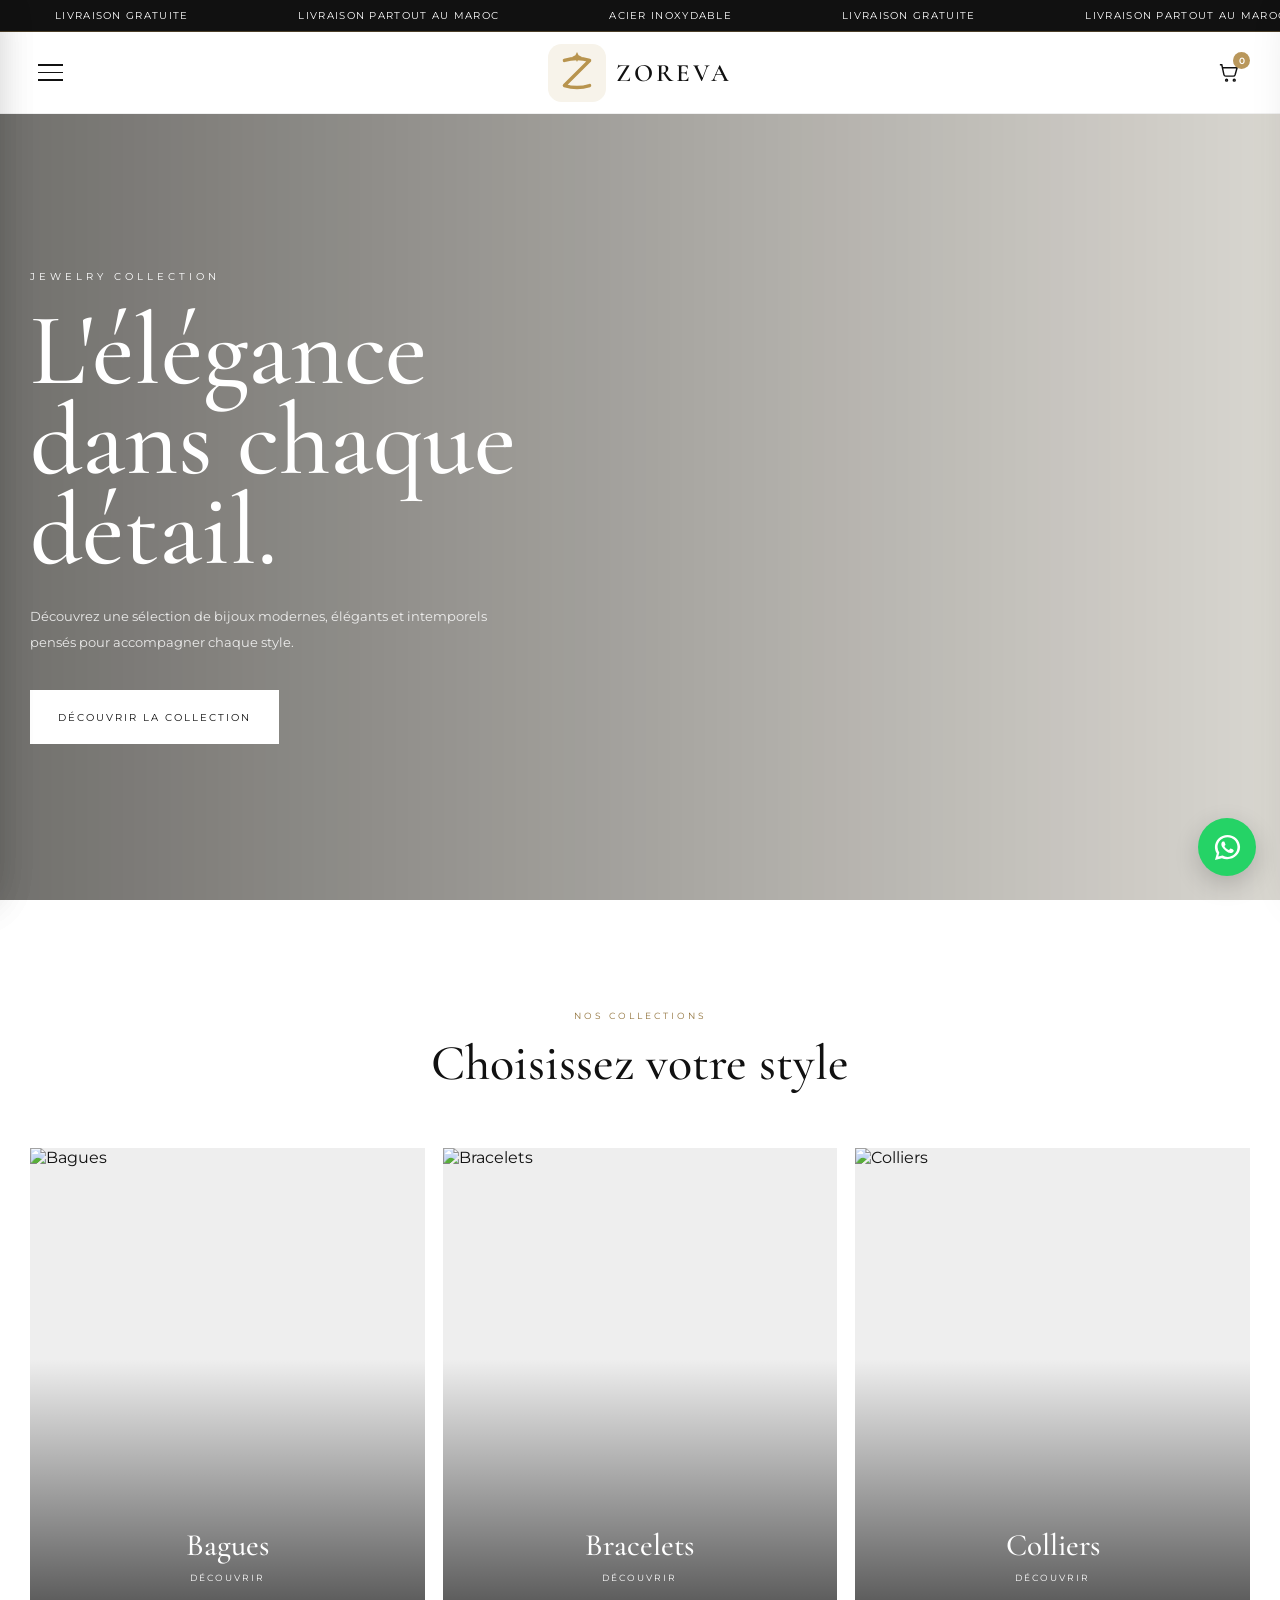
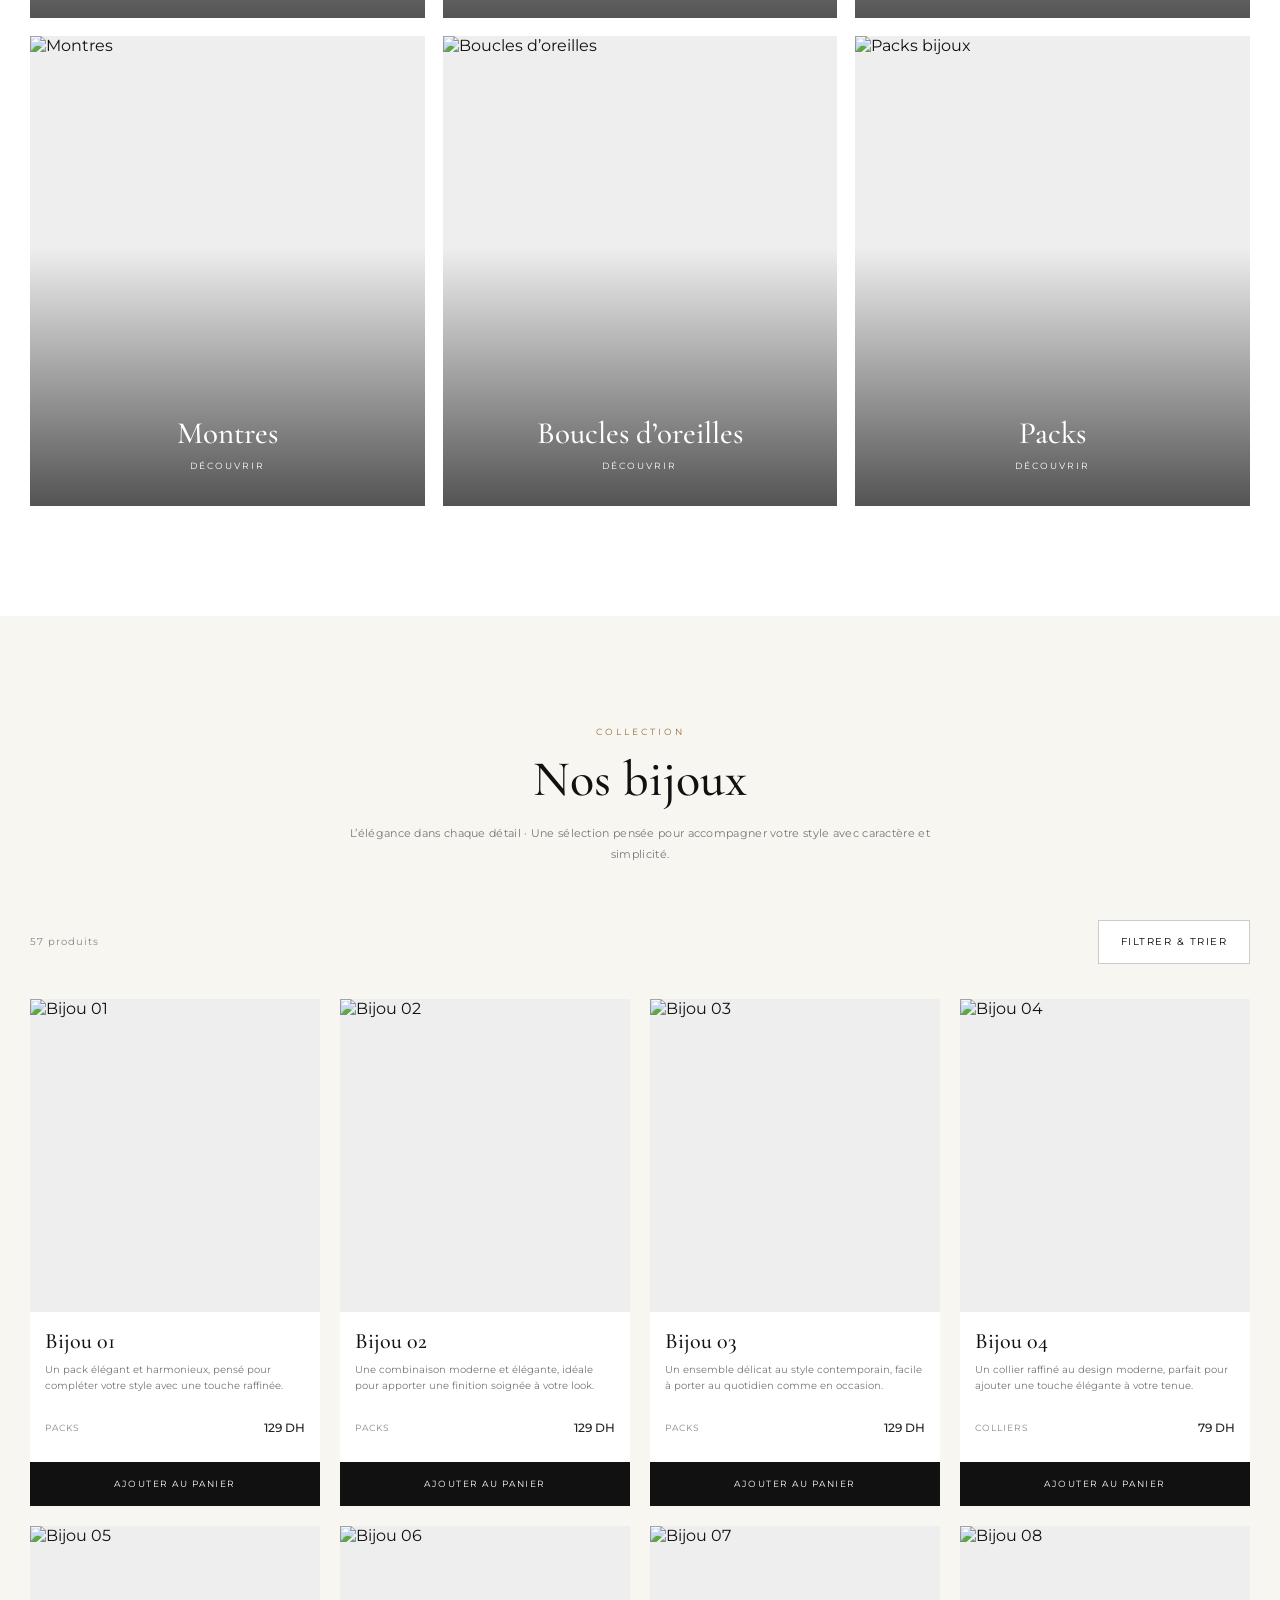
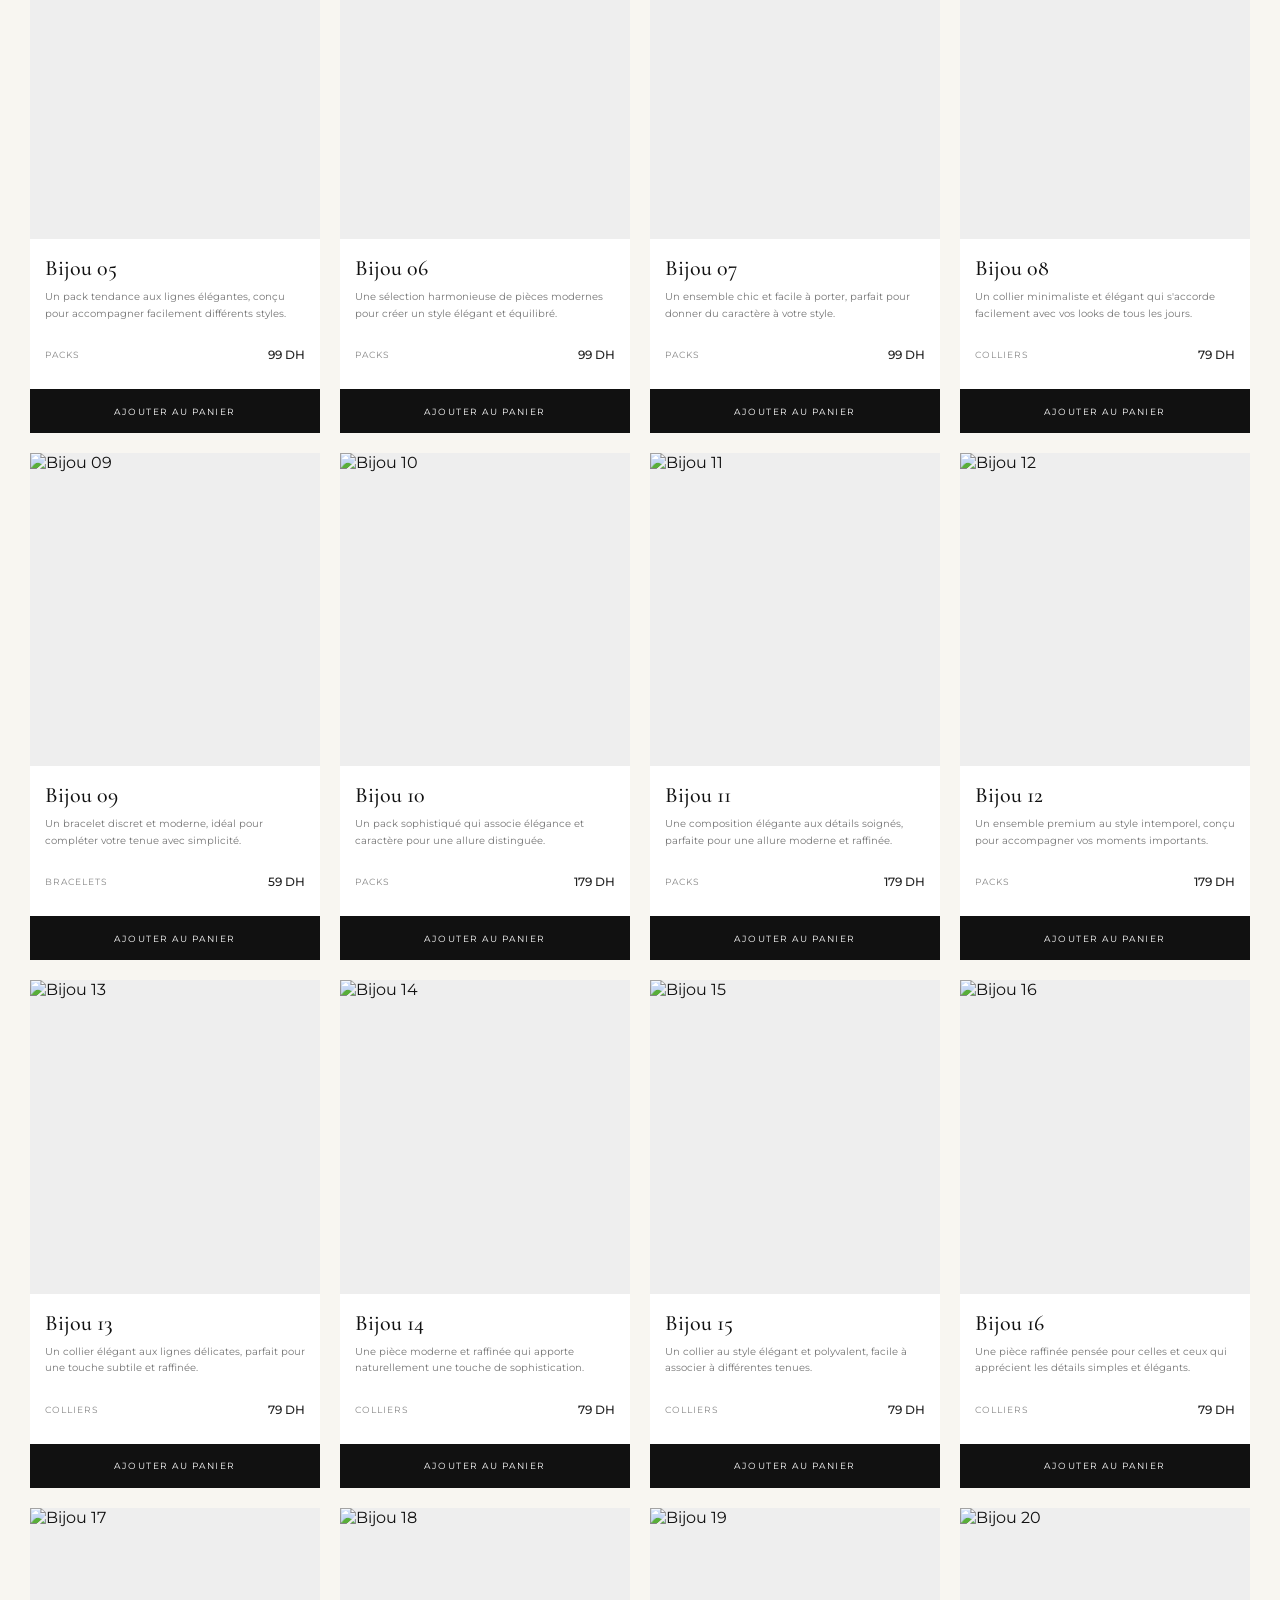
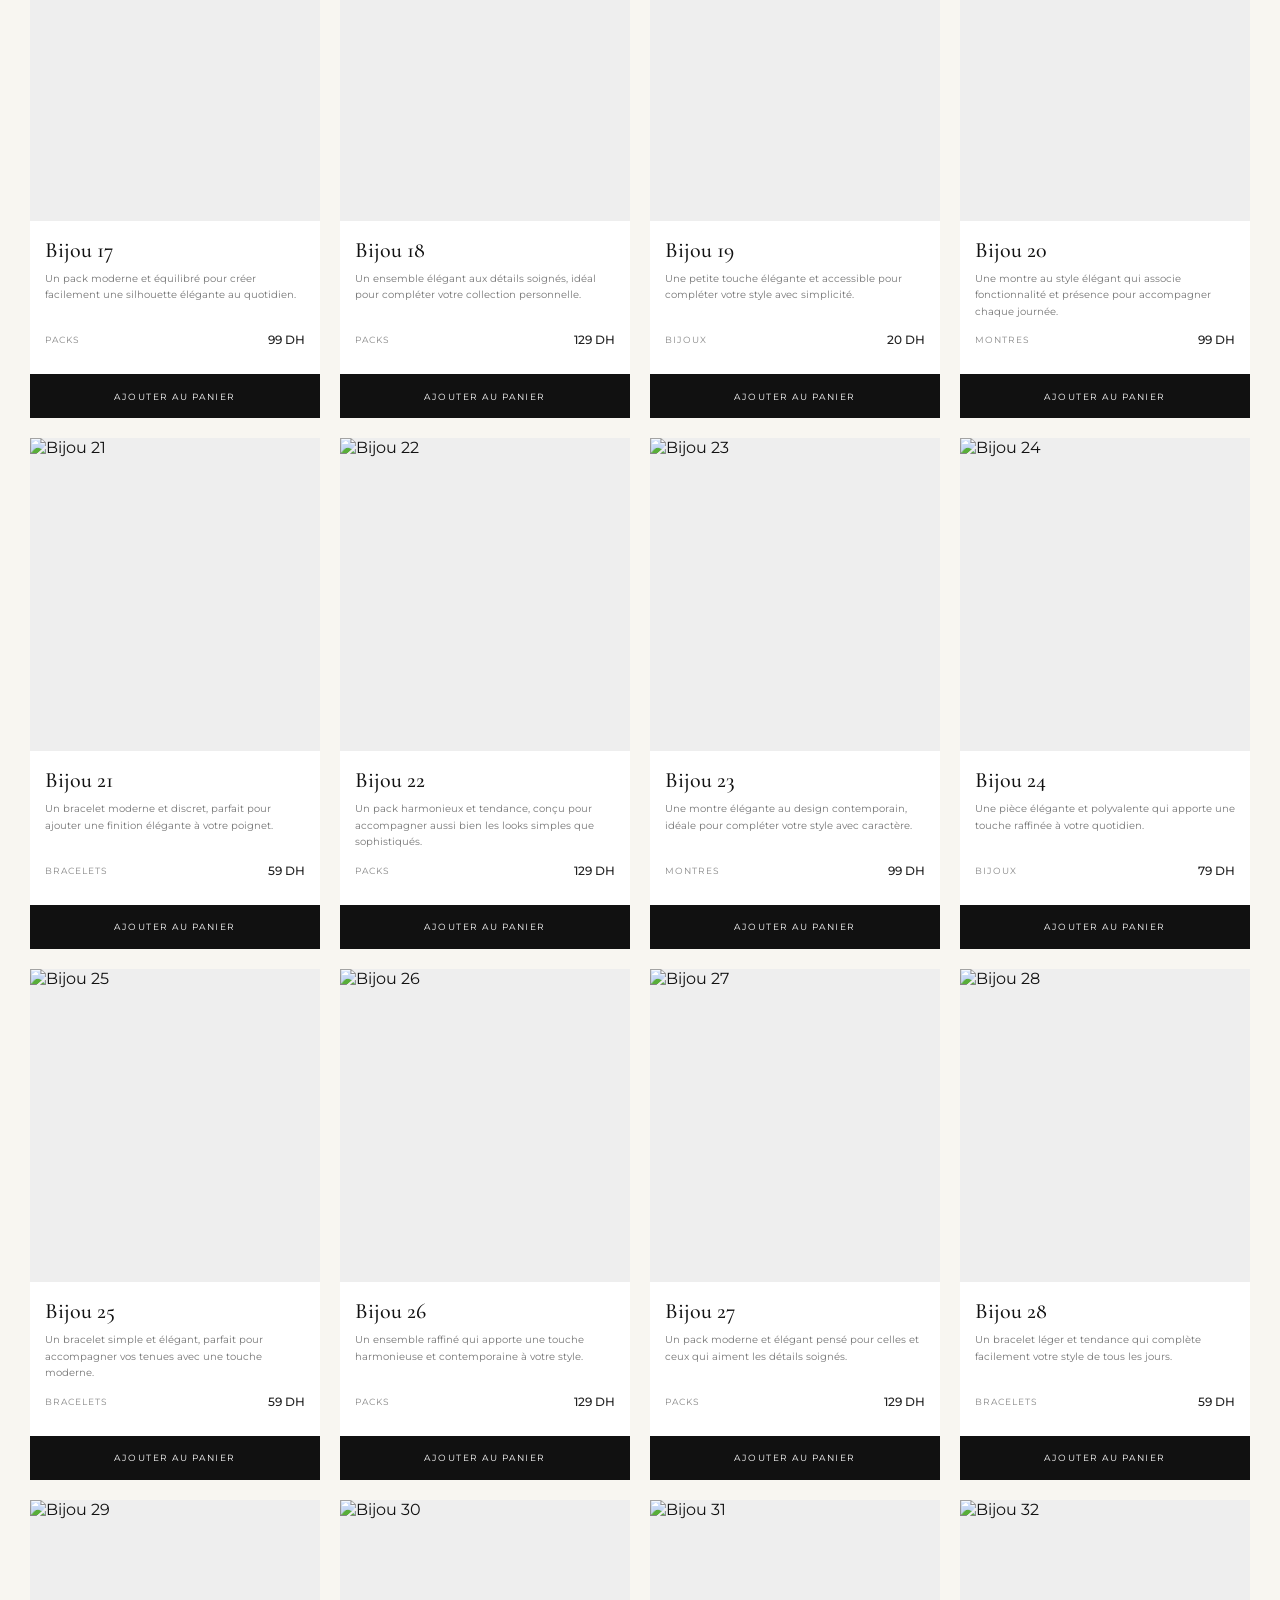
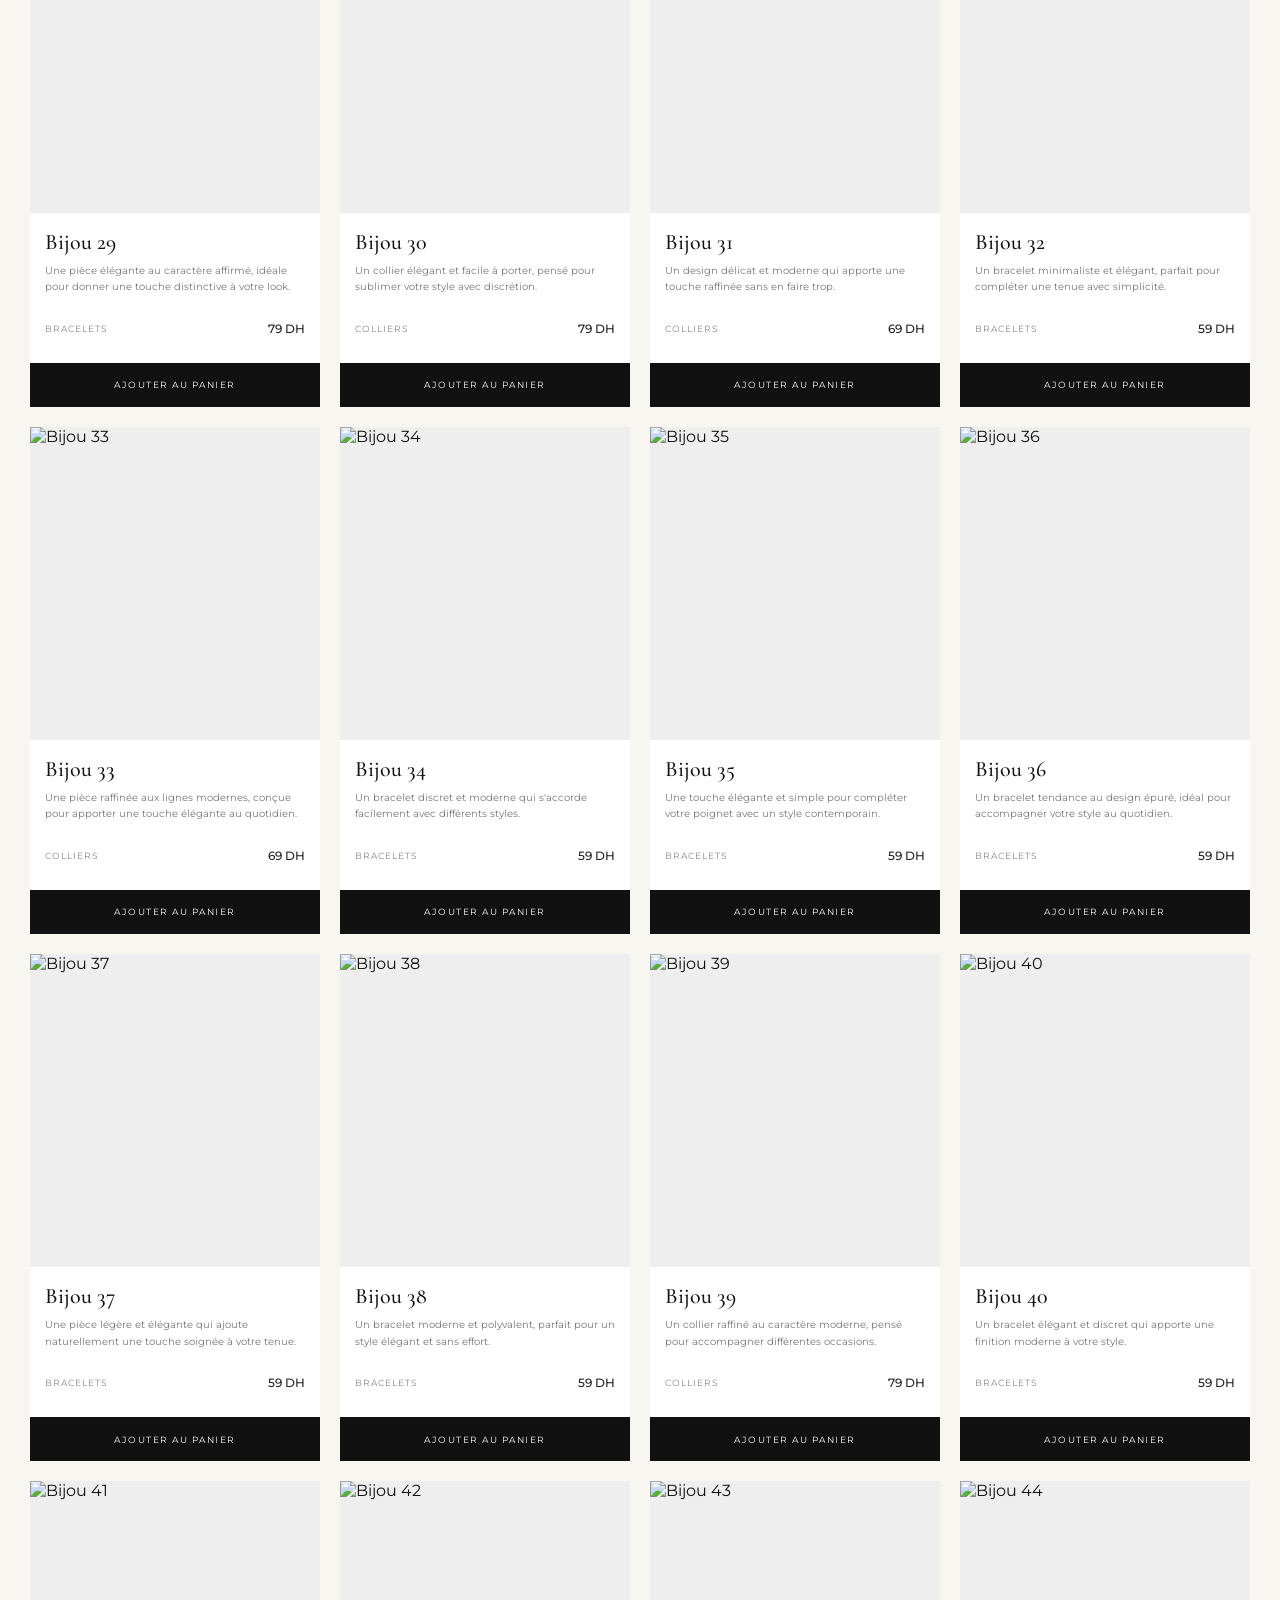
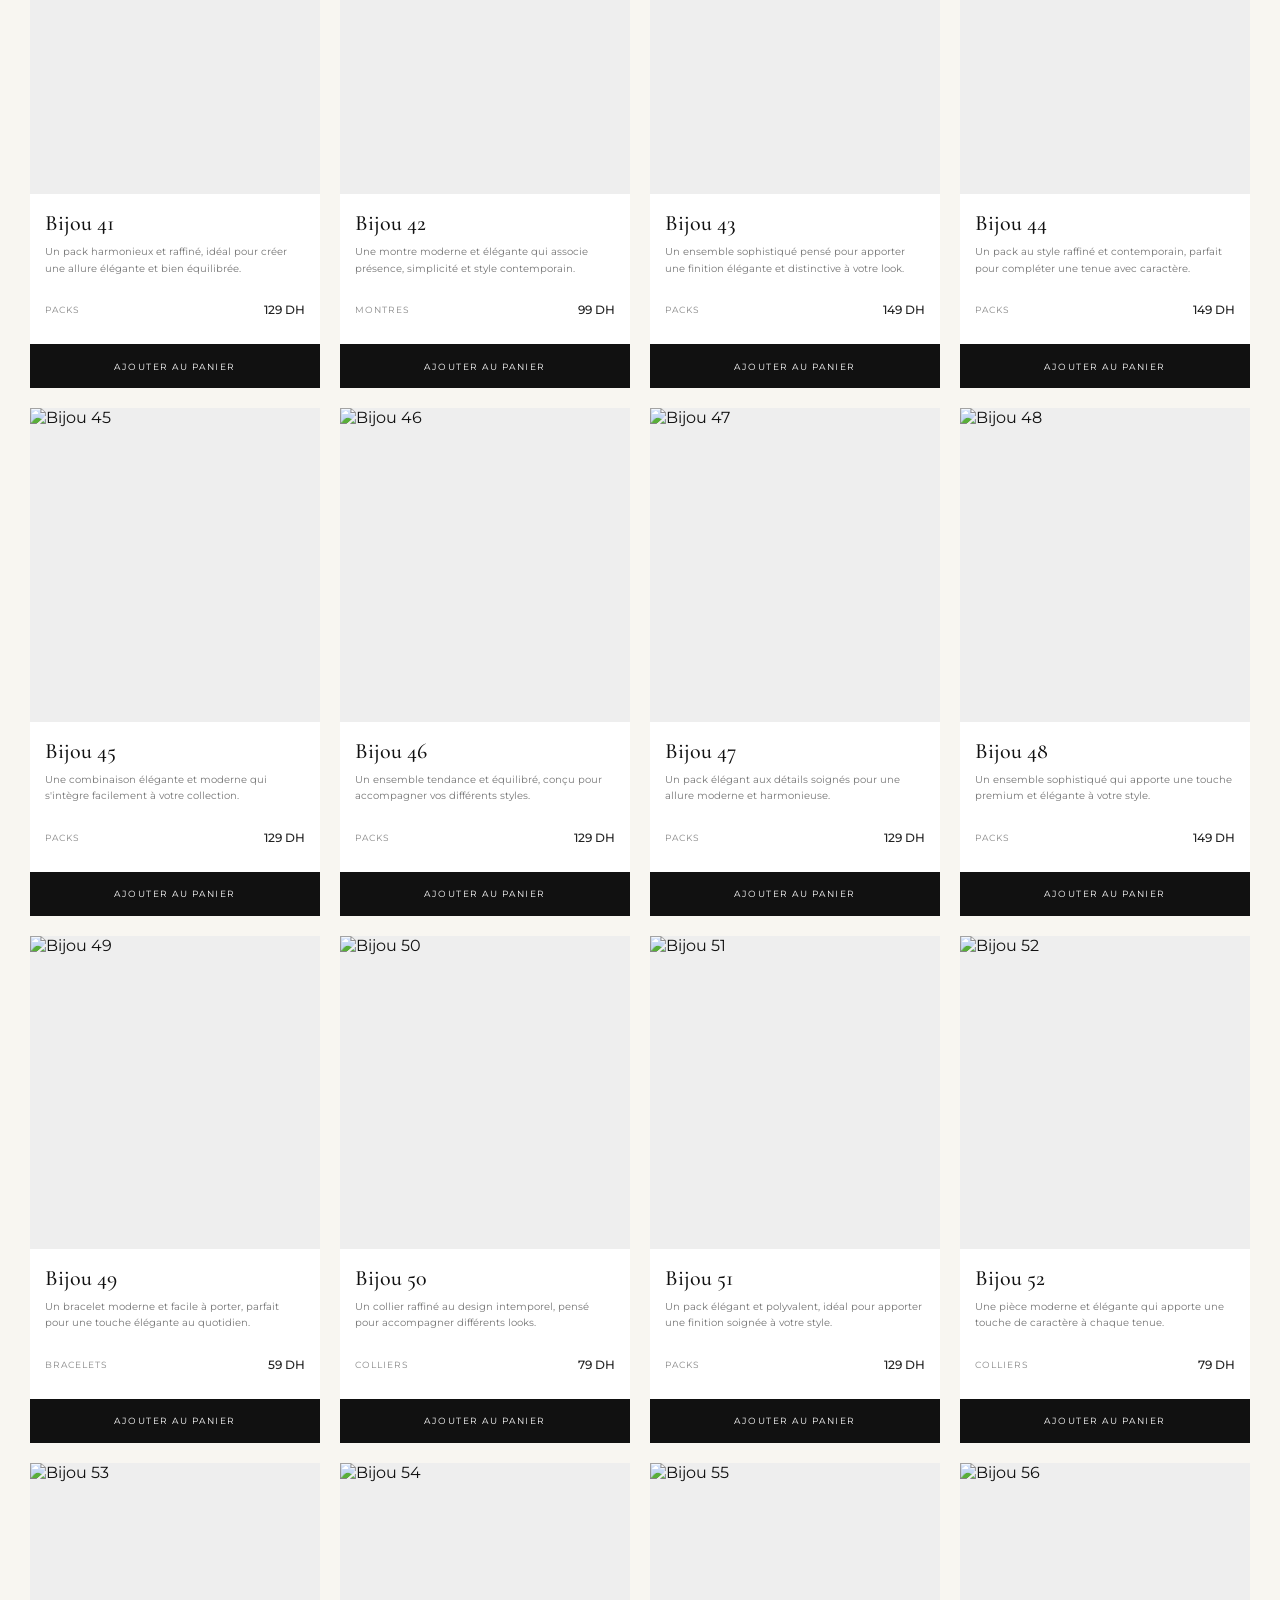
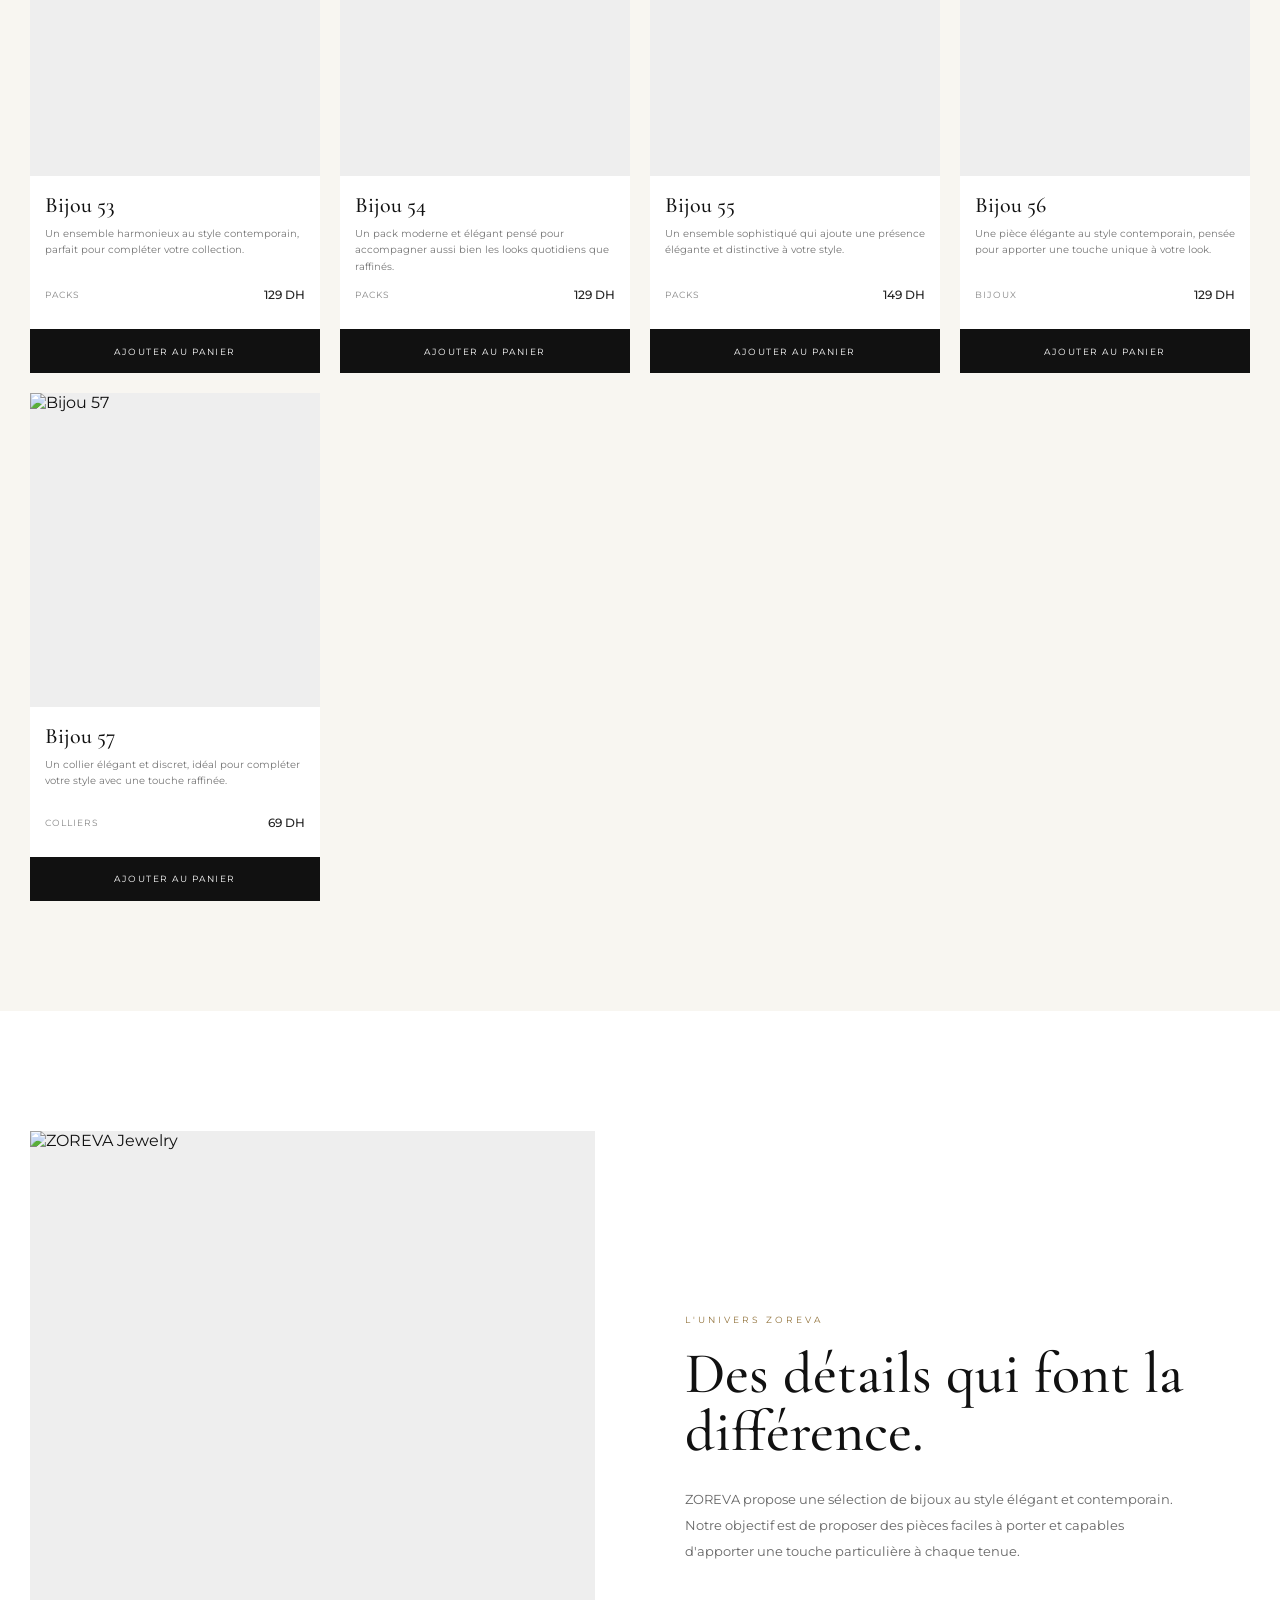
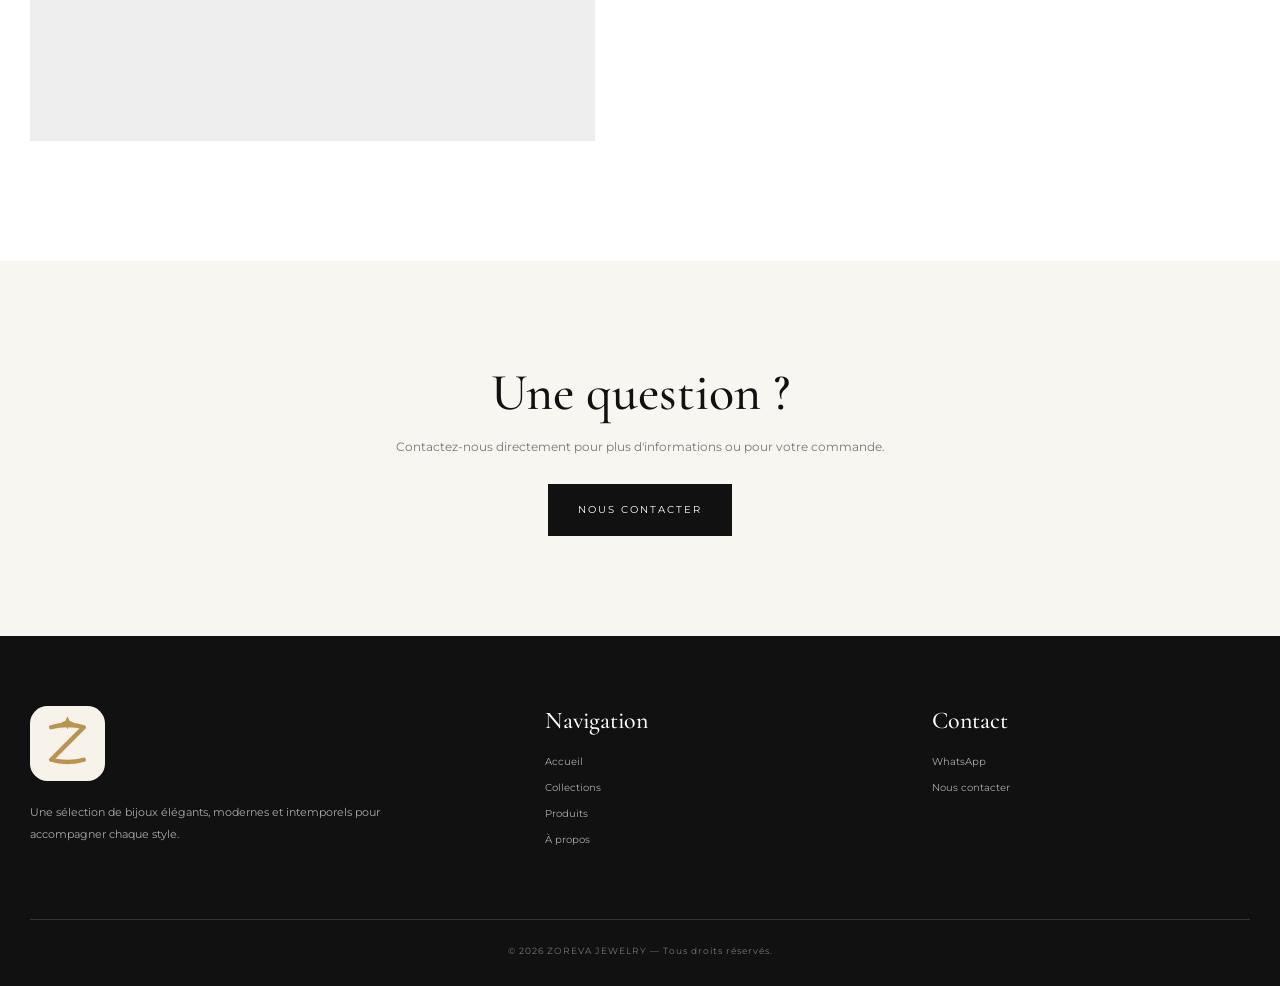
==== commit 3cf557b2: "Update index.html" ====
--- a/index.html
+++ b/index.html
@@ -91,14 +91,15 @@
 }
 
 .announcement-track{
-display:grid;
-grid-template-columns:repeat(3,1fr);
+display:flex;
 align-items:center;
-width:100%;
+width:max-content;
+min-width:max-content;
 height:100%;
 font-size:10px;
 letter-spacing:1.3px;
 text-transform:uppercase;
+animation:announcementMove 24s linear infinite;
 }
 
 .announcement-item{
@@ -107,10 +108,16 @@
 justify-content:center;
 height:100%;
 white-space:nowrap;
-}
-
-.announcement-item:not(:last-child){
-border-right:1px solid rgba(185,151,91,.45);
+padding:0 55px;
+}
+
+@keyframes announcementMove{
+0%{
+transform:translateX(0);
+}
+100%{
+transform:translateX(-50%);
+}
 }
 
 /* =========================
@@ -363,6 +370,81 @@
 }
 
 /* =========================
+PRICE SLIDER
+========================= */
+
+.price-slider{
+position:relative;
+height:48px;
+margin:5px 0 12px;
+}
+
+.price-slider input[type="range"]{
+position:absolute;
+left:0;
+top:17px;
+width:100%;
+height:5px;
+margin:0;
+padding:0;
+background:transparent;
+-webkit-appearance:none;
+appearance:none;
+pointer-events:none;
+}
+
+.price-slider input[type="range"]::-webkit-slider-runnable-track{
+height:3px;
+background:#ded8cd;
+border-radius:10px;
+}
+
+.price-slider input[type="range"]::-moz-range-track{
+height:3px;
+background:#ded8cd;
+border-radius:10px;
+}
+
+.price-slider input[type="range"]::-webkit-slider-thumb{
+-webkit-appearance:none;
+appearance:none;
+width:17px;
+height:17px;
+border-radius:50%;
+background:#111;
+border:2px solid #fff;
+box-shadow:0 2px 7px rgba(0,0,0,.18);
+cursor:pointer;
+pointer-events:auto;
+margin-top:-7px;
+}
+
+.price-slider input[type="range"]::-moz-range-thumb{
+width:17px;
+height:17px;
+border-radius:50%;
+background:#111;
+border:2px solid #fff;
+box-shadow:0 2px 7px rgba(0,0,0,.18);
+cursor:pointer;
+pointer-events:auto;
+}
+
+.price-values{
+display:flex;
+justify-content:space-between;
+align-items:center;
+font-size:10px;
+color:#777;
+letter-spacing:.5px;
+}
+
+.price-values strong{
+color:#111;
+font-weight:500;
+}
+
+/* =========================
 MAIN
 ========================= */
 
@@ -492,6 +574,15 @@
 font-family:'Cormorant Garamond',serif;
 font-size:50px;
 font-weight:500;
+}
+
+.section-subtitle{
+max-width:620px;
+margin:14px auto 0;
+font-size:11px;
+line-height:1.9;
+letter-spacing:.3px;
+color:#777;
 }
 
 /* =========================
@@ -1295,21 +1386,13 @@
 }
 
 .announcement-track{
-grid-template-columns:1fr 1fr;
 height:32px;
 font-size:9px;
 letter-spacing:1px;
 }
 
 .announcement-item{
-width:100%;
-overflow:hidden;
-text-overflow:ellipsis;
-padding:0 5px;
-}
-
-.announcement-item:nth-child(2){
-display:none;
+padding:0 30px;
 }
 
 header{
@@ -1435,7 +1518,7 @@
 }
 
 .announcement-item{
-padding:0 4px;
+padding:0 22px;
 }
 
 .brand{
@@ -1462,6 +1545,12 @@
 
 .section-heading h2{
 font-size:42px;
+}
+
+.section-subtitle{
+font-size:10px;
+line-height:1.8;
+padding:0 8px;
 }
 
 .collections-grid{
@@ -1553,6 +1642,10 @@
 .announcement-track{
 font-size:7.5px;
 letter-spacing:.5px;
+}
+
+.announcement-item{
+padding:0 18px;
 }
 
 .brand img{
@@ -1644,6 +1737,18 @@
 <span>Acier inoxydable</span>
 </div>
 
+<div class="announcement-item">
+<span>Livraison gratuite</span>
+</div>
+
+<div class="announcement-item">
+<span>Livraison partout au Maroc</span>
+</div>
+
+<div class="announcement-item">
+<span>Acier inoxydable</span>
+</div>
+
 </div>
 
 </div>
@@ -1757,17 +1862,33 @@
 
 <h4>Prix</h4>
 
-<button data-menu-price="all" class="menu-price-filter active">
-Tous les prix
-</button>
-
-<button data-menu-price="under120" class="menu-price-filter">
-Moins de 120 DH
-</button>
-
-<button data-menu-price="149" class="menu-price-filter">
-149 DH
-</button>
+<div class="price-slider">
+
+<input
+type="range"
+id="menuMinPrice"
+min="20"
+max="179"
+value="20"
+step="1"
+>
+
+<input
+type="range"
+id="menuMaxPrice"
+min="20"
+max="179"
+value="179"
+step="1"
+>
+
+</div>
+
+<div class="price-values">
+<strong id="menuMinPriceValue">20 DH</strong>
+<span>—</span>
+<strong id="menuMaxPriceValue">179 DH</strong>
+</div>
 
 </div>
 
@@ -1951,6 +2072,10 @@
 Nos bijoux
 </h2>
 
+<p class="section-subtitle">
+L’élégance dans chaque détail · Une sélection pensée pour accompagner votre style avec caractère et simplicité.
+</p>
+
 </div>
 
 <div class="products-toolbar">
@@ -2099,17 +2224,33 @@
 Prix
 </h4>
 
-<button data-price="all" class="price-filter active">
-Tous les prix
-</button>
-
-<button data-price="under120" class="price-filter">
-Moins de 120 DH
-</button>
-
-<button data-price="149" class="price-filter">
-149 DH
-</button>
+<div class="price-slider">
+
+<input
+type="range"
+id="filterMinPrice"
+min="20"
+max="179"
+value="20"
+step="1"
+>
+
+<input
+type="range"
+id="filterMaxPrice"
+min="20"
+max="179"
+value="179"
+step="1"
+>
+
+</div>
+
+<div class="price-values">
+<strong id="filterMinPriceValue">20 DH</strong>
+<span>—</span>
+<strong id="filterMaxPriceValue">179 DH</strong>
+</div>
 
 </div>
 
@@ -2771,17 +2912,110 @@
 
 ];
 
-
 /* =========================
 FILTER STATE
 ========================= */
 
 let currentCategory="all";
-let currentPrice="all";
+let currentMinPrice=20;
+let currentMaxPrice=179;
 let currentSort="default";
 
 let revealObserver=null;
 
+/* =========================
+PRICE SLIDER
+========================= */
+
+const PRICE_MIN=20;
+const PRICE_MAX=179;
+
+function updatePriceSlider(){
+
+const menuMin=document.getElementById("menuMinPrice");
+const menuMax=document.getElementById("menuMaxPrice");
+
+const filterMin=document.getElementById("filterMinPrice");
+const filterMax=document.getElementById("filterMaxPrice");
+
+if(currentMinPrice>currentMaxPrice){
+if(document.activeElement===menuMin ||
+document.activeElement===filterMin){
+currentMinPrice=currentMaxPrice;
+}else{
+currentMaxPrice=currentMinPrice;
+}
+}
+
+if(menuMin) menuMin.value=currentMinPrice;
+if(menuMax) menuMax.value=currentMaxPrice;
+
+if(filterMin) filterMin.value=currentMinPrice;
+if(filterMax) filterMax.value=currentMaxPrice;
+
+const menuMinValue=document.getElementById("menuMinPriceValue");
+const menuMaxValue=document.getElementById("menuMaxPriceValue");
+
+const filterMinValue=document.getElementById("filterMinPriceValue");
+const filterMaxValue=document.getElementById("filterMaxPriceValue");
+
+if(menuMinValue) menuMinValue.textContent=`${currentMinPrice} DH`;
+if(menuMaxValue) menuMaxValue.textContent=`${currentMaxPrice} DH`;
+
+if(filterMinValue) filterMinValue.textContent=`${currentMinPrice} DH`;
+if(filterMaxValue) filterMaxValue.textContent=`${currentMaxPrice} DH`;
+
+}
+
+function setMinPrice(value){
+
+value=Number(value);
+
+if(value>currentMaxPrice){
+value=currentMaxPrice;
+}
+
+currentMinPrice=value;
+
+updatePriceSlider();
+renderProducts();
+
+}
+
+function setMaxPrice(value){
+
+value=Number(value);
+
+if(value<currentMinPrice){
+value=currentMinPrice;
+}
+
+currentMaxPrice=value;
+
+updatePriceSlider();
+renderProducts();
+
+}
+
+document.getElementById("menuMinPrice")
+.addEventListener("input",event=>{
+setMinPrice(event.target.value);
+});
+
+document.getElementById("menuMaxPrice")
+.addEventListener("input",event=>{
+setMaxPrice(event.target.value);
+});
+
+document.getElementById("filterMinPrice")
+.addEventListener("input",event=>{
+setMinPrice(event.target.value);
+});
+
+document.getElementById("filterMaxPrice")
+.addEventListener("input",event=>{
+setMaxPrice(event.target.value);
+});
 
 /* =========================
 SCROLL REVEAL
@@ -2839,7 +3073,6 @@
 
 }
 
-
 /* =========================
 RENDER PRODUCTS
 ========================= */
@@ -2856,21 +3089,11 @@
 
 }
 
-if(currentPrice==="under120"){
-
 filtered=filtered.filter(
-product=>product.price<120
+product=>
+product.price>=currentMinPrice &&
+product.price<=currentMaxPrice
 );
-
-}
-
-if(currentPrice==="149"){
-
-filtered=filtered.filter(
-product=>product.price===149
-);
-
-}
 
 if(currentSort==="low"){
 
@@ -2993,7 +3216,6 @@
 
 }
 
-
 /* =========================
 FILTER BUTTONS
 ========================= */
@@ -3009,15 +3231,6 @@
 
 });
 
-document.querySelectorAll(".price-filter").forEach(button=>{
-
-button.classList.toggle(
-"active",
-button.dataset.price===currentPrice
-);
-
-});
-
 document.querySelectorAll(".sort-filter").forEach(button=>{
 
 button.classList.toggle(
@@ -3036,15 +3249,6 @@
 
 });
 
-document.querySelectorAll(".menu-price-filter").forEach(button=>{
-
-button.classList.toggle(
-"active",
-button.dataset.menuPrice===currentPrice
-);
-
-});
-
 document.querySelectorAll(".menu-sort-filter").forEach(button=>{
 
 button.classList.toggle(
@@ -3054,8 +3258,9 @@
 
 });
 
-}
-
+updatePriceSlider();
+
+}
 
 /* =========================
 FILTER PANEL
@@ -3092,7 +3297,6 @@
 closeFilter
 );
 
-
 /* CATEGORY */
 
 document.querySelectorAll(".category-filter")
@@ -3110,16 +3314,15 @@
 
 });
 
-
-/* PRICE */
-
-document.querySelectorAll(".price-filter")
+/* SORT */
+
+document.querySelectorAll(".sort-filter")
 .forEach(button=>{
 
 button.addEventListener("click",()=>{
 
-currentPrice=
-button.dataset.price;
+currentSort=
+button.dataset.sort;
 
 updateCategoryButtons();
 renderProducts();
@@ -3128,32 +3331,14 @@
 
 });
 
-
-/* SORT */
-
-document.querySelectorAll(".sort-filter")
-.forEach(button=>{
-
-button.addEventListener("click",()=>{
-
-currentSort=
-button.dataset.sort;
-
-updateCategoryButtons();
-renderProducts();
-
-});
-
-});
-
-
 /* RESET */
 
 document.getElementById("resetFilter")
 .addEventListener("click",()=>{
 
 currentCategory="all";
-currentPrice="all";
+currentMinPrice=PRICE_MIN;
+currentMaxPrice=PRICE_MAX;
 currentSort="default";
 
 updateCategoryButtons();
@@ -3162,7 +3347,6 @@
 
 });
 
-
 /* =========================
 MENU FILTER
 ========================= */
@@ -3182,13 +3366,13 @@
 
 });
 
-document.querySelectorAll(".menu-price-filter")
+document.querySelectorAll(".menu-sort-filter")
 .forEach(button=>{
 
 button.addEventListener("click",()=>{
 
-currentPrice=
-button.dataset.menuPrice;
+currentSort=
+button.dataset.menuSort;
 
 updateCategoryButtons();
 renderProducts();
@@ -3197,33 +3381,18 @@
 
 });
 
-document.querySelectorAll(".menu-sort-filter")
-.forEach(button=>{
-
-button.addEventListener("click",()=>{
-
-currentSort=
-button.dataset.menuSort;
+document.getElementById("menuResetFilter")
+.addEventListener("click",()=>{
+
+currentCategory="all";
+currentMinPrice=PRICE_MIN;
+currentMaxPrice=PRICE_MAX;
+currentSort="default";
 
 updateCategoryButtons();
 renderProducts();
 
 });
-
-});
-
-document.getElementById("menuResetFilter")
-.addEventListener("click",()=>{
-
-currentCategory="all";
-currentPrice="all";
-currentSort="default";
-
-updateCategoryButtons();
-renderProducts();
-
-});
-
 
 /* =========================
 CART
@@ -3234,7 +3403,6 @@
 localStorage.getItem("zorevaCart")
 )||[];
 
-
 function saveCart(){
 
 localStorage.setItem(
@@ -3243,7 +3411,6 @@
 );
 
 }
-
 
 function updateCartCount(){
 
@@ -3258,7 +3425,6 @@
 
 }
 
-
 function addToCart(product,quantity=1){
 
 const existing=
@@ -3290,7 +3456,6 @@
 
 }
 
-
 function removeFromCart(id){
 
 cart=
@@ -3303,7 +3468,6 @@
 renderCart();
 
 }
-
 
 function renderCart(){
 
@@ -3380,7 +3544,6 @@
 
 }
 
-
 /* =========================
 CART OPEN CLOSE
 ========================= */
@@ -3391,7 +3554,6 @@
 const cartOverlay=
 document.getElementById("cartOverlay");
 
-
 function openCart(){
 
 cartPanel.classList.add("active");
@@ -3399,14 +3561,12 @@
 
 }
 
-
 function closeCart(){
 
 cartPanel.classList.remove("active");
 cartOverlay.classList.remove("active");
 
 }
-
 
 document.getElementById("cartBtn")
 .addEventListener("click",openCart);
@@ -3418,7 +3578,6 @@
 "click",
 closeCart
 );
-
 
 /* =========================
 CHECKOUT WHATSAPP
@@ -3463,7 +3622,6 @@
 
 });
 
-
 /* =========================
 MENU
 ========================= */
@@ -3480,7 +3638,6 @@
 const menuOverlay=
 document.getElementById("menuOverlay");
 
-
 function openMenu(){
 
 sideMenu.classList.add("active");
@@ -3488,14 +3645,12 @@
 
 }
 
-
 function closeMenu(){
 
 sideMenu.classList.remove("active");
 menuOverlay.classList.remove("active");
 
 }
-
 
 menuBtn.addEventListener(
 "click",
@@ -3512,11 +3667,12 @@
 closeMenu
 );
 
-
 /* =========================
 INITIALIZE
 ========================= */
 
+updatePriceSlider();
+
 renderProducts();
 
 updateCategoryButtons();
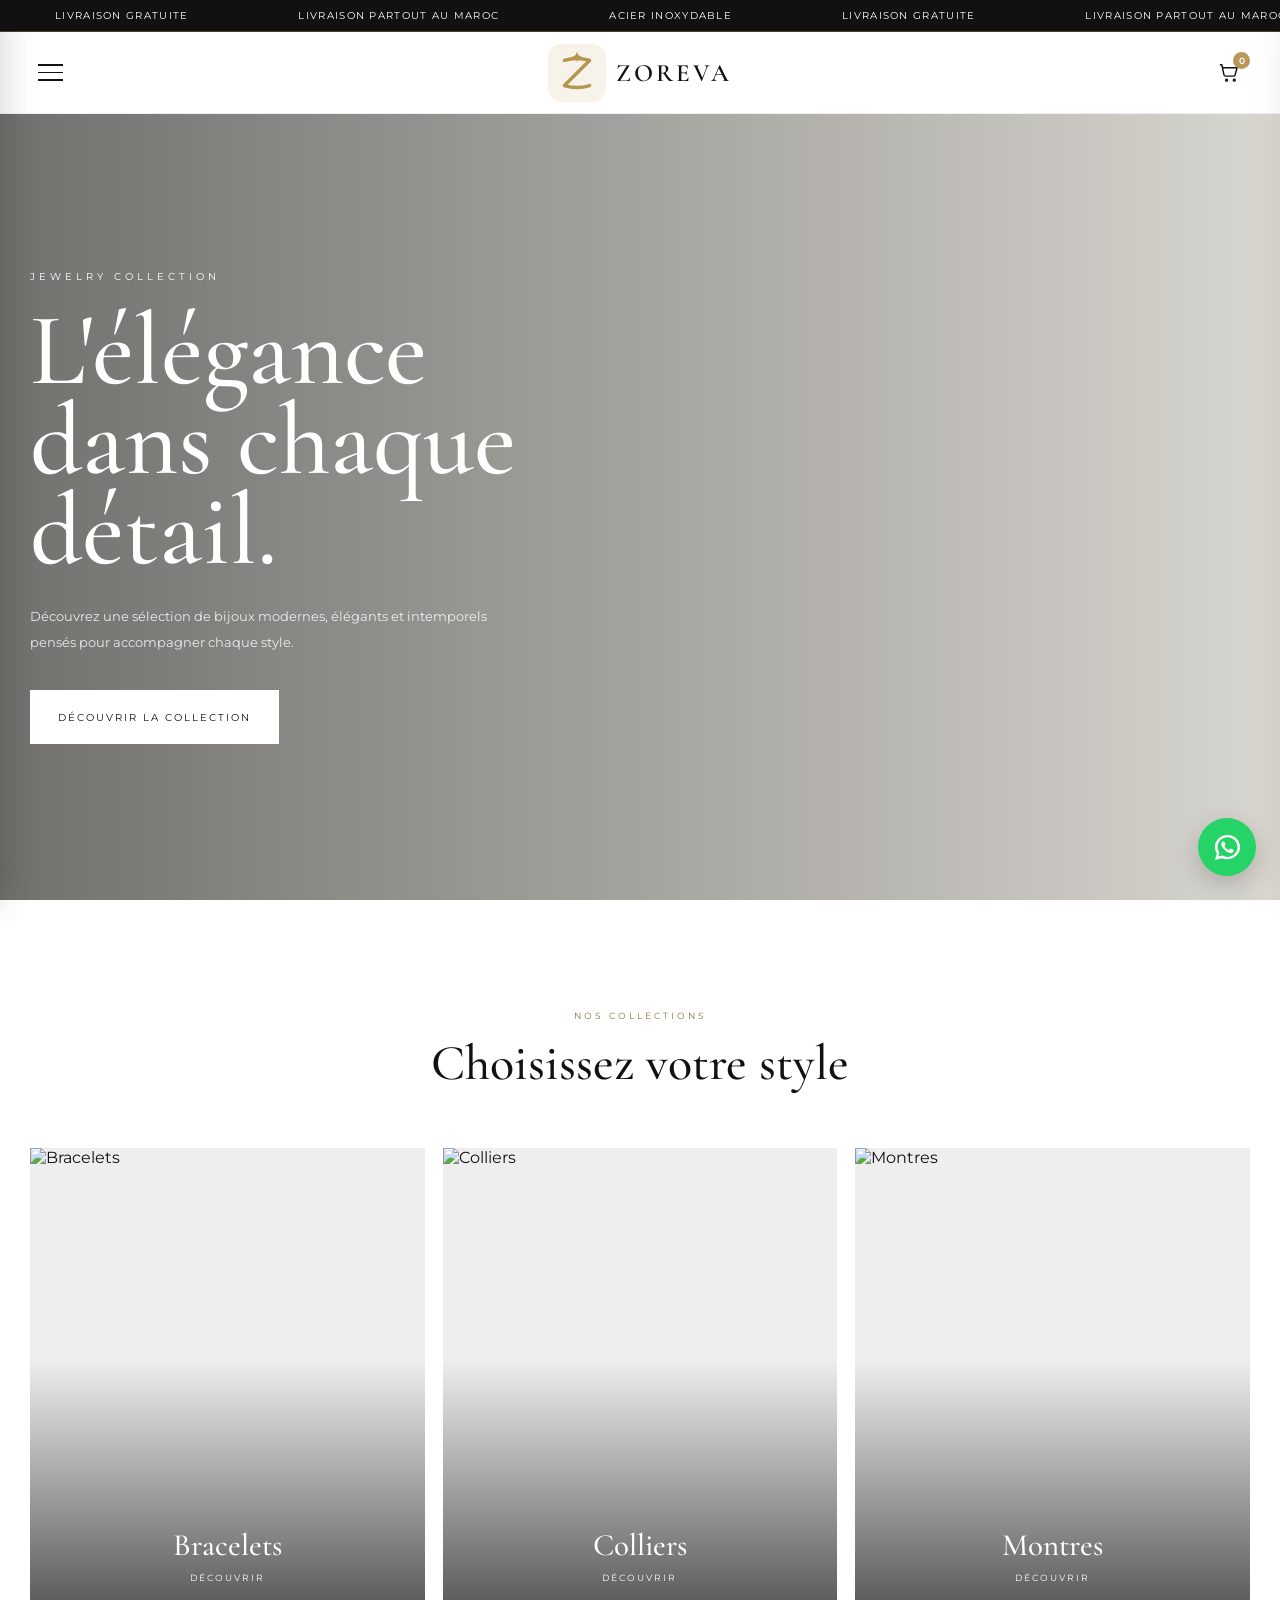
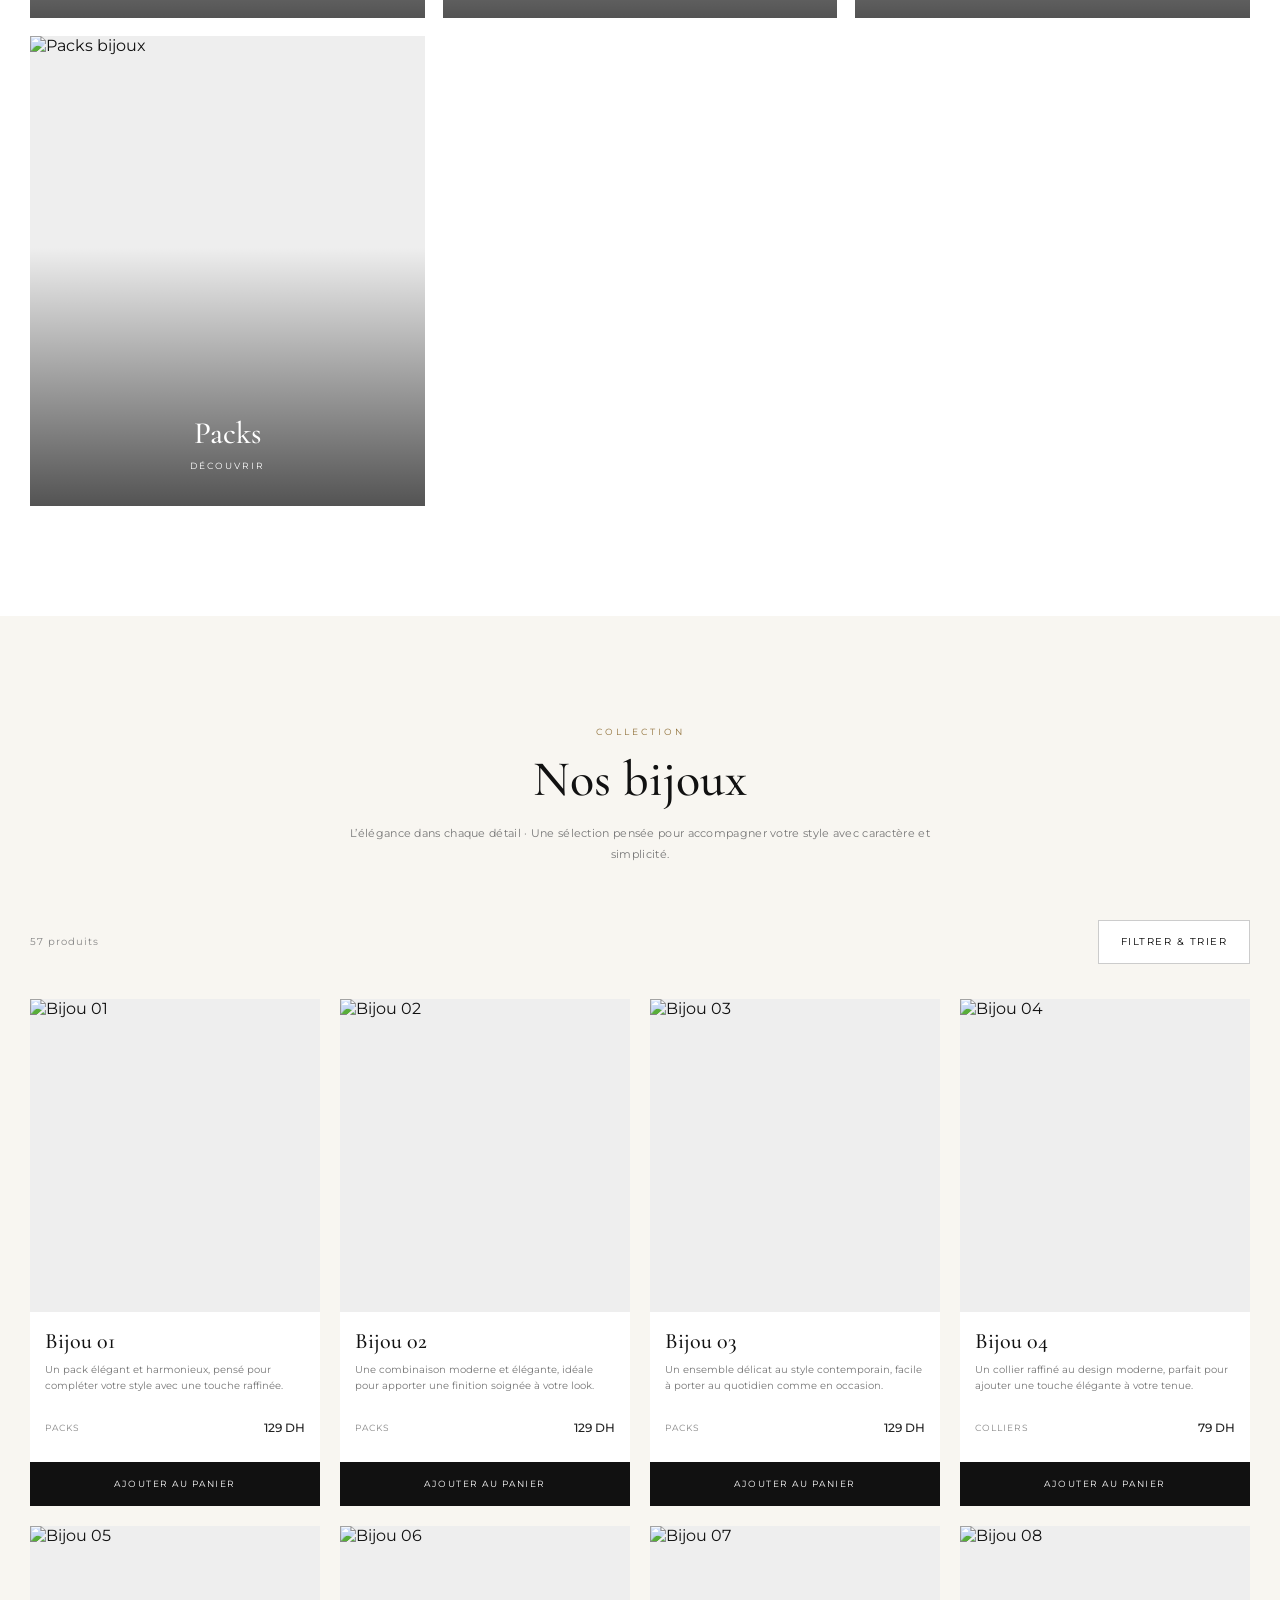
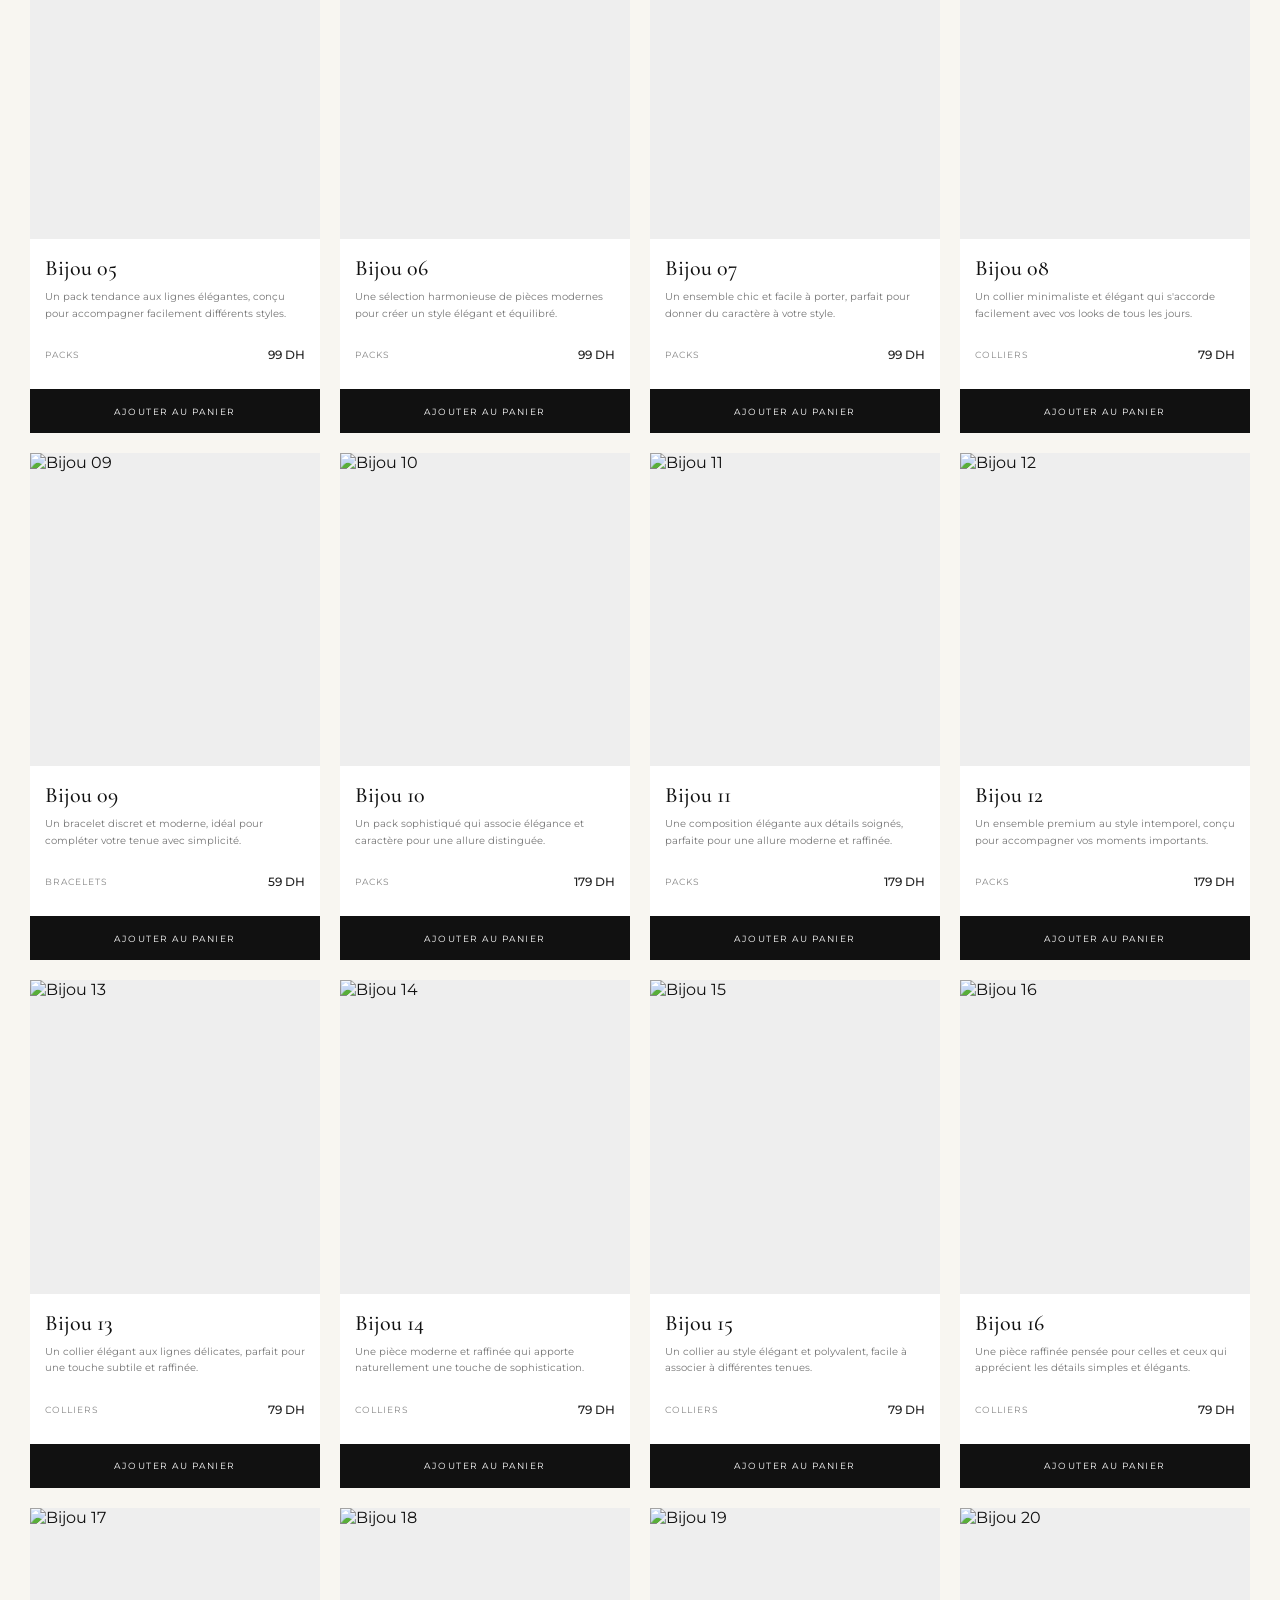
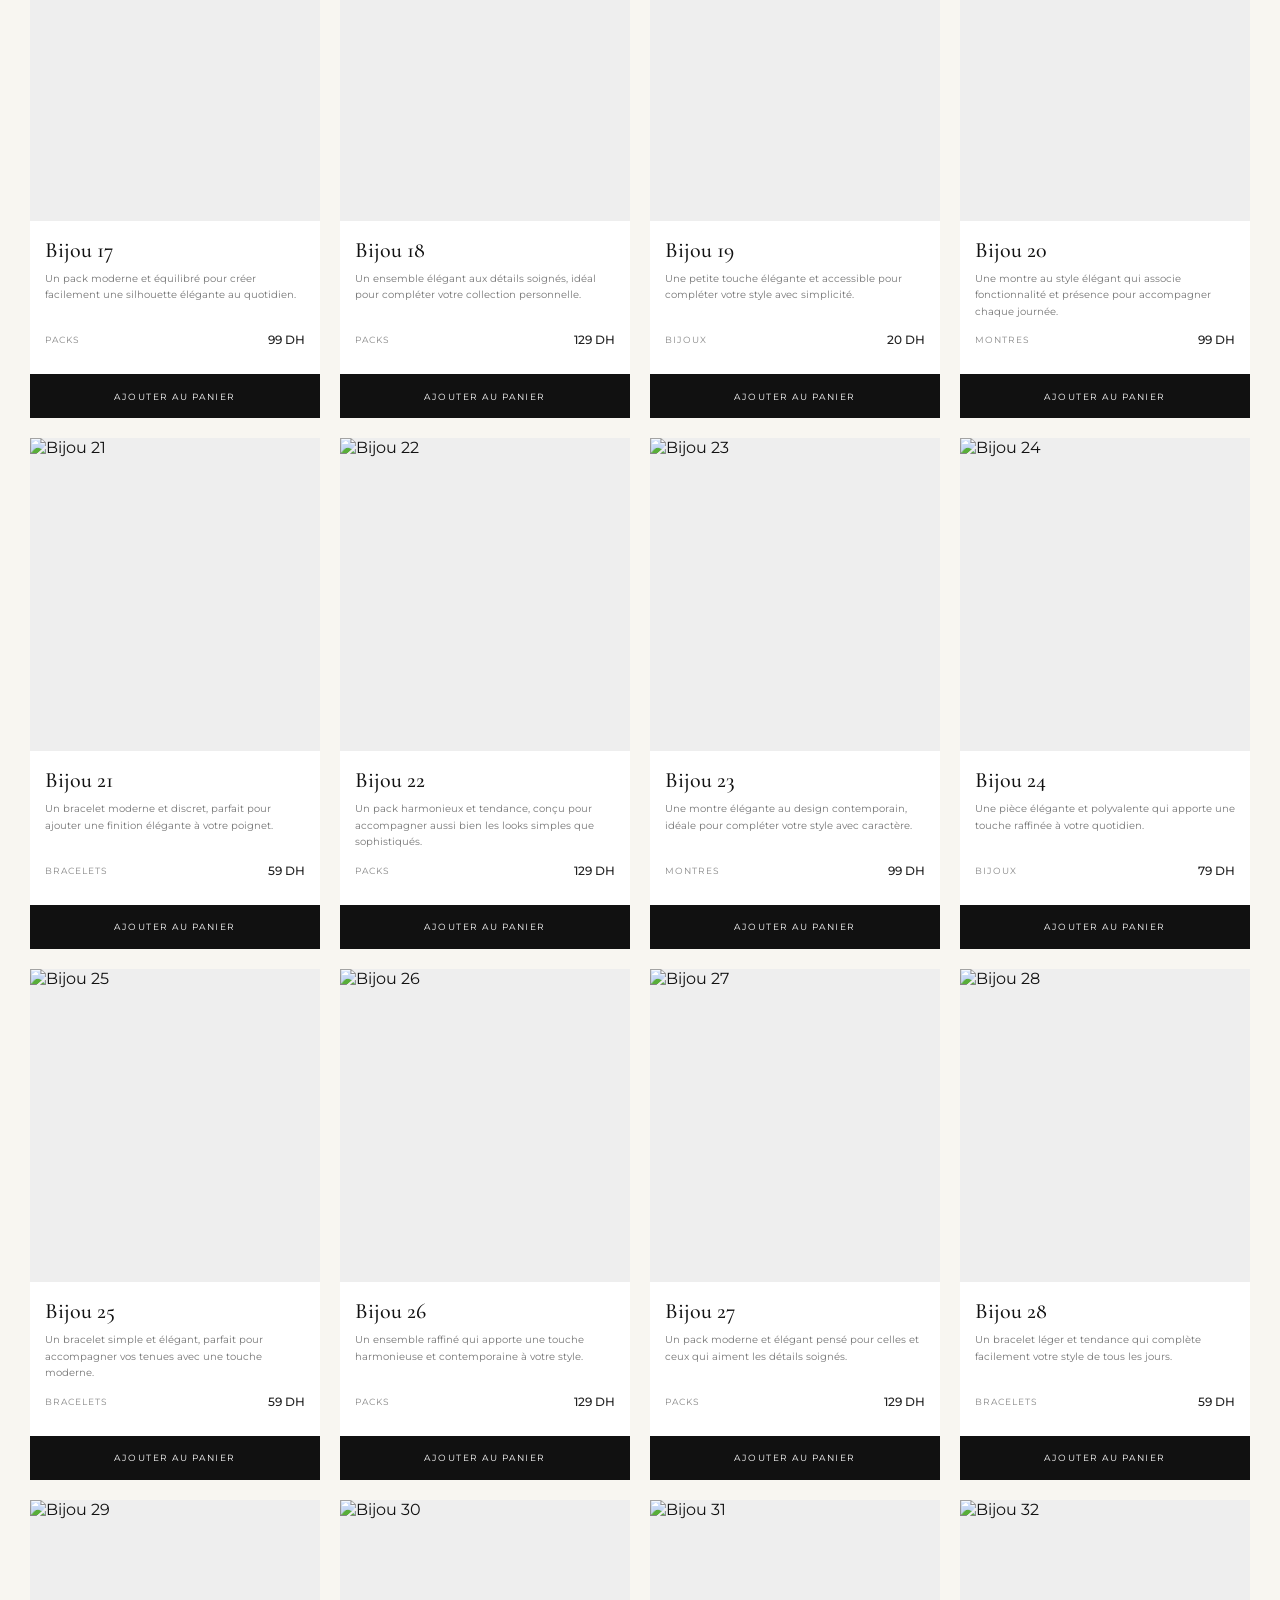
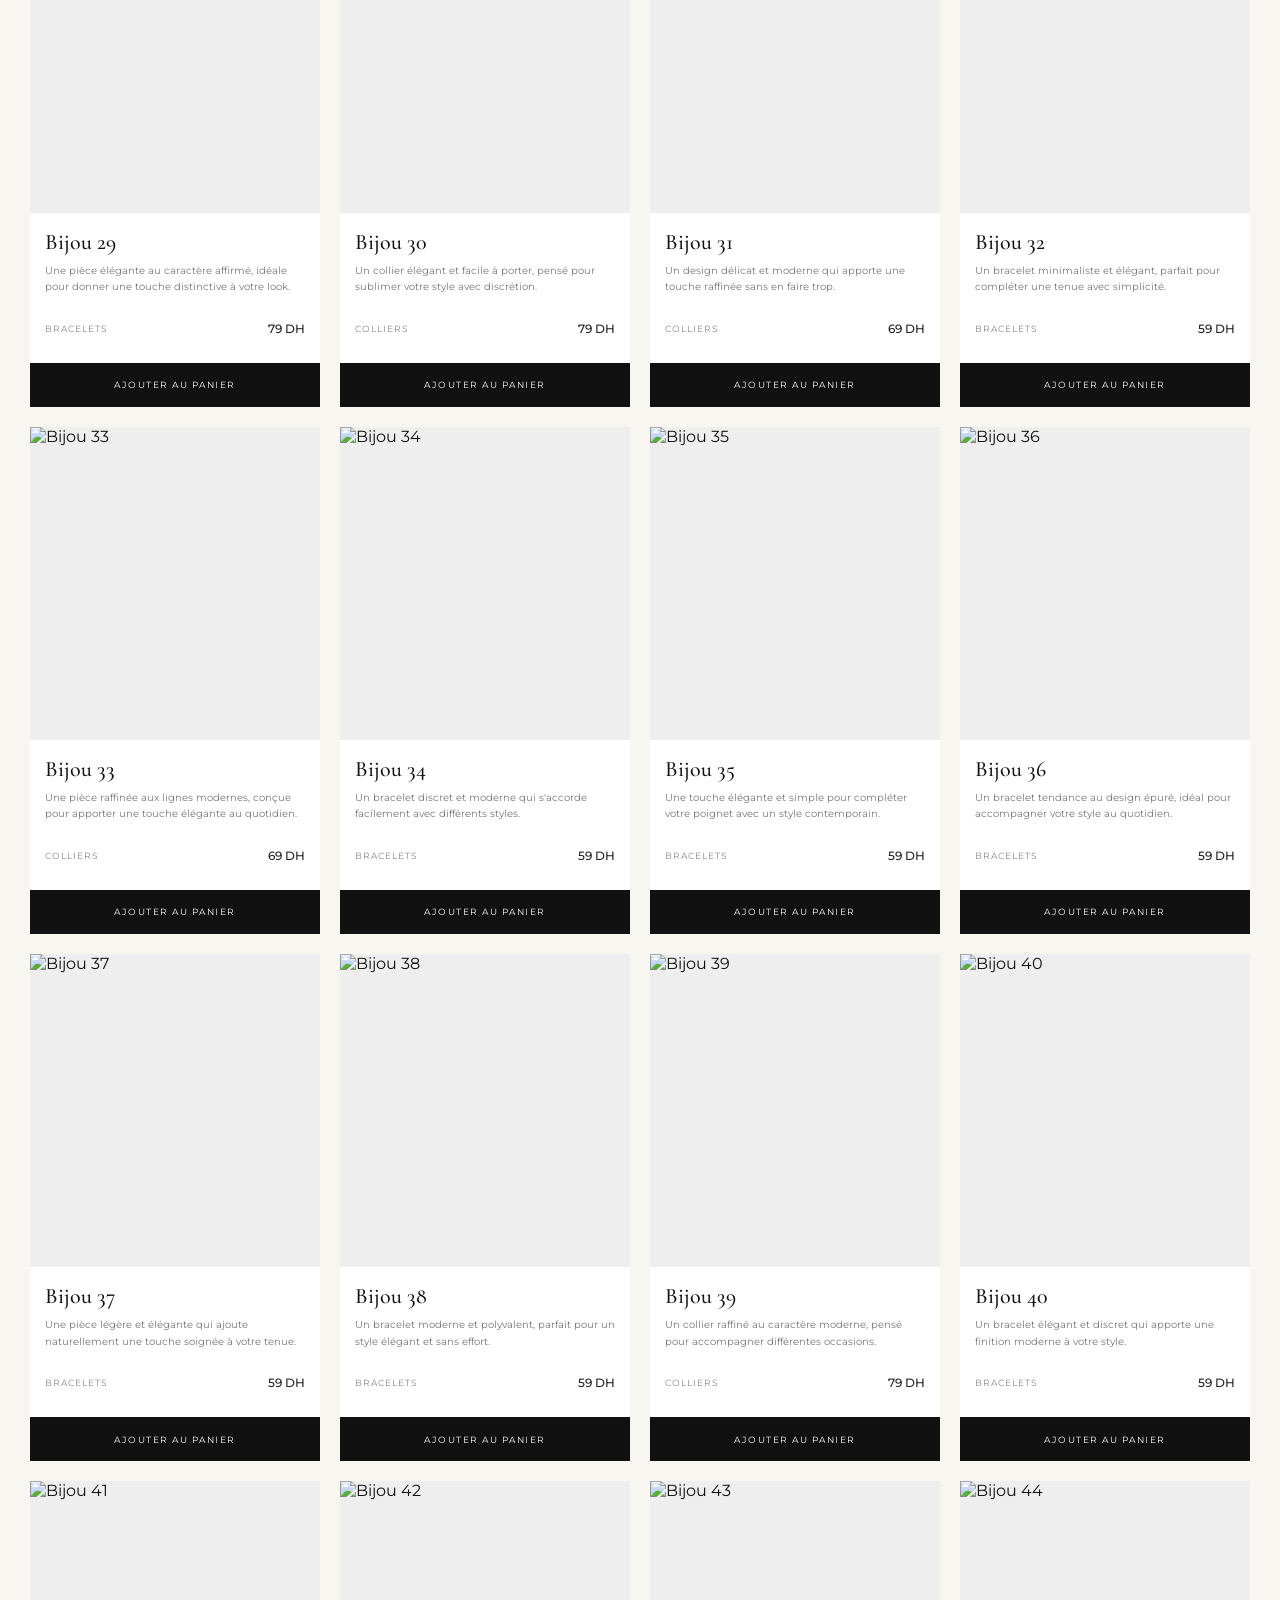
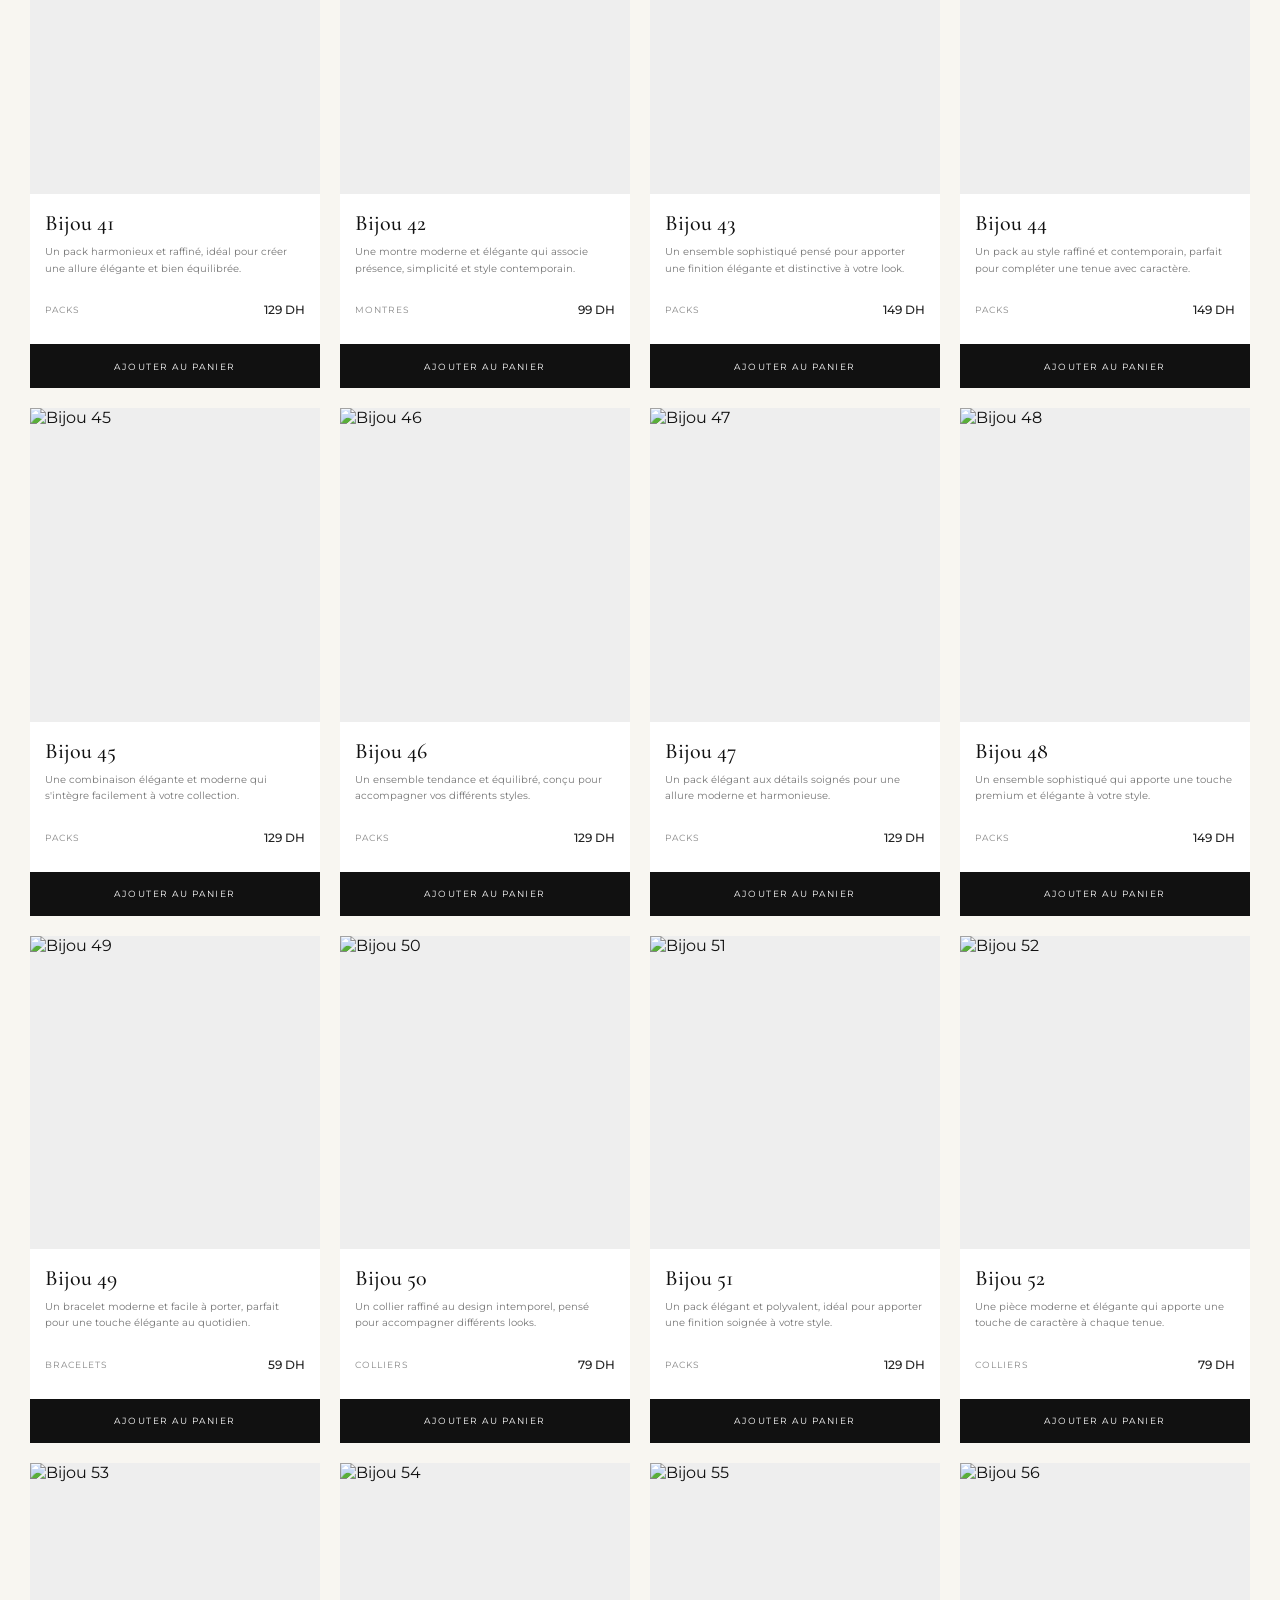
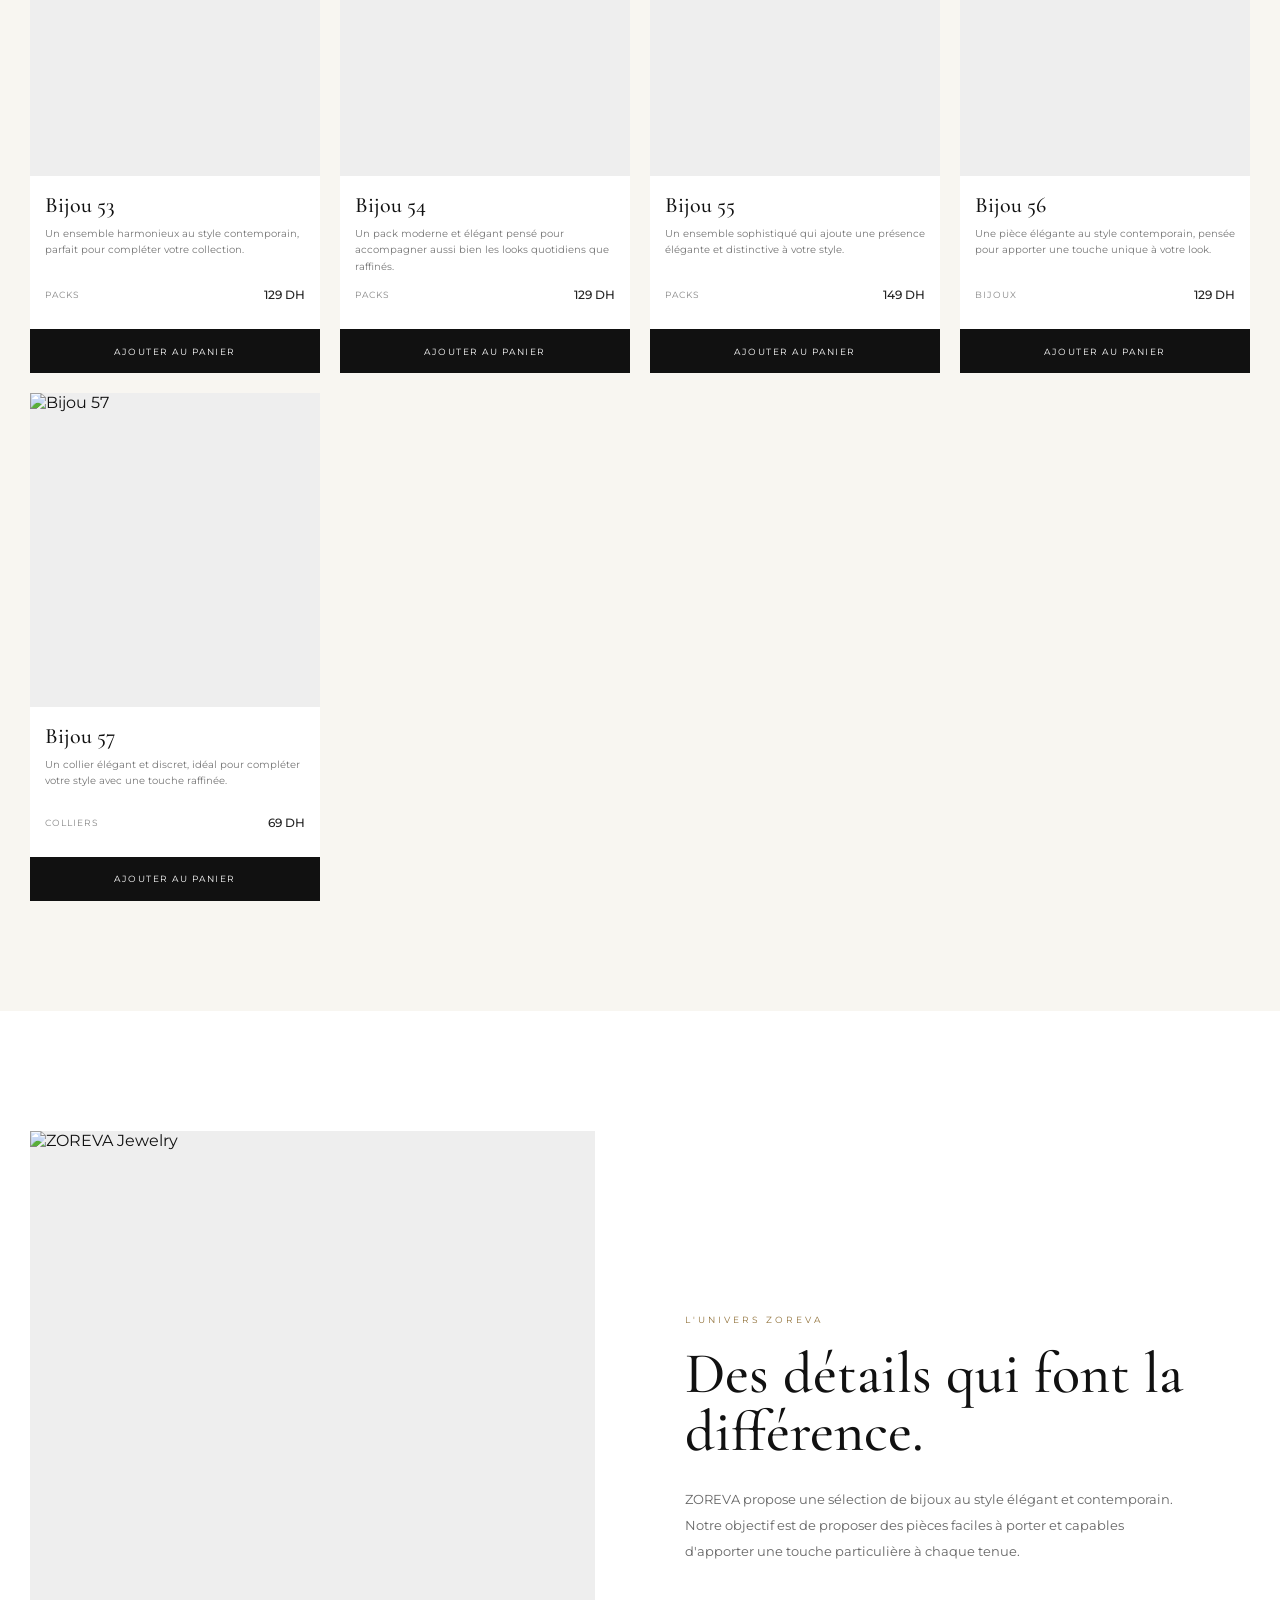
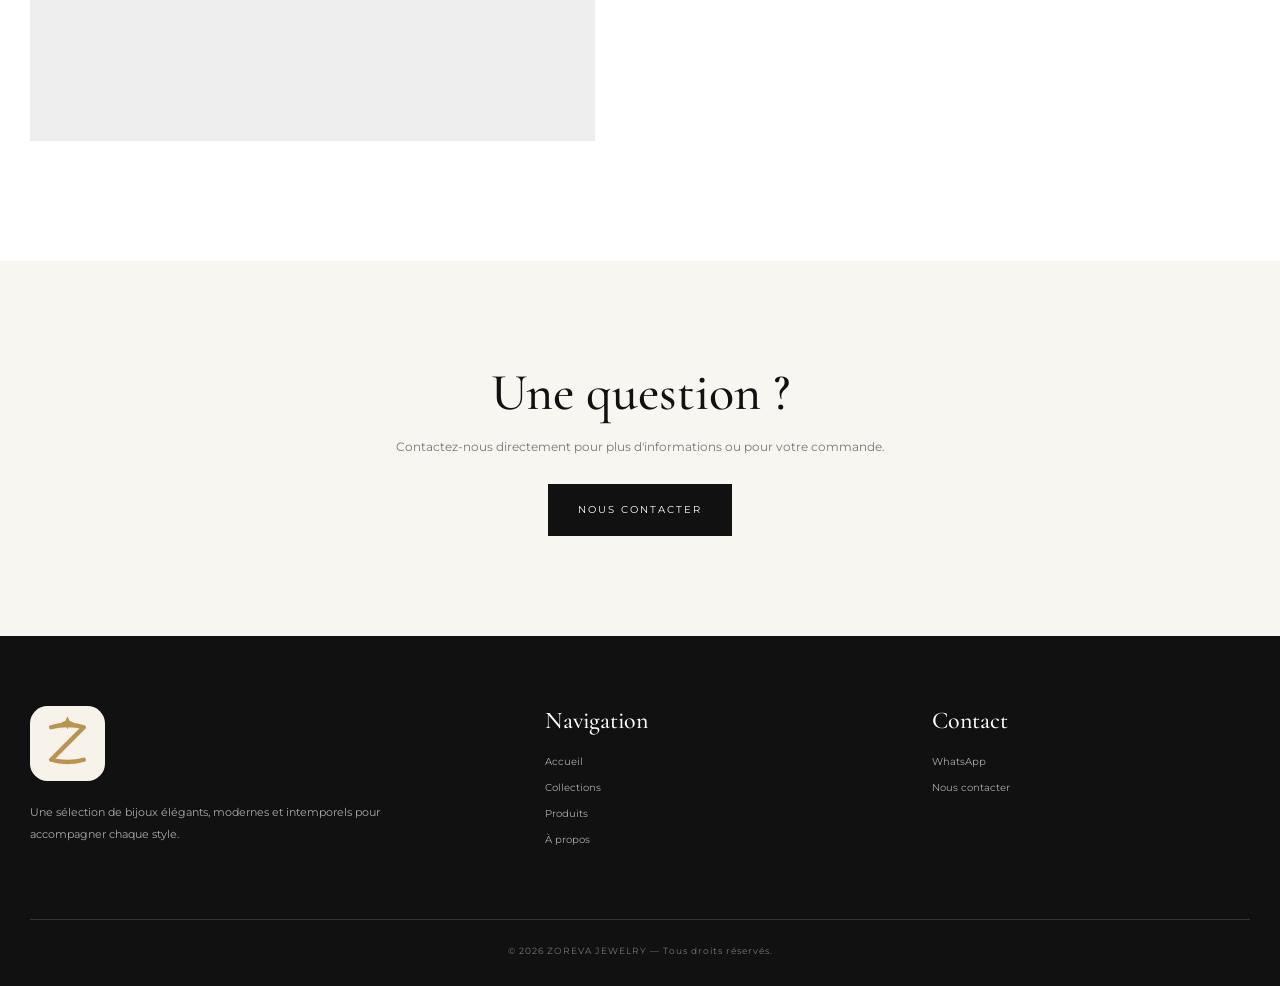
==== commit 91a32510: "Update index.html" ====
--- a/index.html
+++ b/index.html
@@ -1832,10 +1832,6 @@
 Tous les produits
 </button>
 
-<button data-menu-category="Bagues" class="menu-category-filter">
-Bagues
-</button>
-
 <button data-menu-category="Bracelets" class="menu-category-filter">
 Bracelets
 </button>
@@ -1846,10 +1842,6 @@
 
 <button data-menu-category="Montres" class="menu-category-filter">
 Montres
-</button>
-
-<button data-menu-category="Boucles" class="menu-category-filter">
-Boucles d’oreilles
 </button>
 
 <button data-menu-category="Packs" class="menu-category-filter">
@@ -1972,19 +1964,6 @@
 
 <div class="collections-grid">
 
-<a href="collection.html?category=Bagues" class="collection-card">
-
-<img src="https://images.unsplash.com/photo-1605100804763-247f67b3557e?auto=format&fit=crop&w=1000&q=85" alt="Bagues">
-
-<div class="collection-overlay">
-
-<h3>Bagues</h3>
-<span>Découvrir</span>
-
-</div>
-
-</a>
-
 <a href="collection.html?category=Bracelets" class="collection-card">
 
 <img src="https://raw.githubusercontent.com/abdorrahman3yw-rgb/zoreva-jewelry/main/WhatsApp%20Image%202026-09-17%20at%2000.53.05%20%288%29.jpeg" alt="Bracelets">
@@ -2018,19 +1997,6 @@
 <div class="collection-overlay">
 
 <h3>Montres</h3>
-<span>Découvrir</span>
-
-</div>
-
-</a>
-
-<a href="collection.html?category=Boucles%20d%27oreilles" class="collection-card">
-
-<img src="https://images.unsplash.com/photo-1617038260897-41a1f14a8ca0?auto=format&fit=crop&w=1000&q=85" alt="Boucles d’oreilles">
-
-<div class="collection-overlay">
-
-<h3>Boucles d’oreilles</h3>
 <span>Découvrir</span>
 
 </div>
@@ -2192,10 +2158,6 @@
 Tous les produits
 </button>
 
-<button data-category="Bagues" class="category-filter">
-Bagues
-</button>
-
 <button data-category="Bracelets" class="category-filter">
 Bracelets
 </button>
@@ -2206,10 +2168,6 @@
 
 <button data-category="Montres" class="category-filter">
 Montres
-</button>
-
-<button data-category="Boucles" class="category-filter">
-Boucles d’oreilles
 </button>
 
 <button data-category="Packs" class="category-filter">
@@ -2736,7 +2694,7 @@
 category:"Bracelets",
 price:59,
 description:"Un bracelet moderne et polyvalent, parfait pour un style élégant et sans effort.",
-image:"https://raw.githubusercontent.com/abdorrahman3yw-rgb/zoreva-jewelry/main/WhatsApp%20Image%202026-09-17%20at%2000.53.06.jpeg"
+image:"https://raw.githubusercontent.com/abdorrahman3yw-rgb/zoreva-jewelry/main/images.jpeg"
 },
 
 {
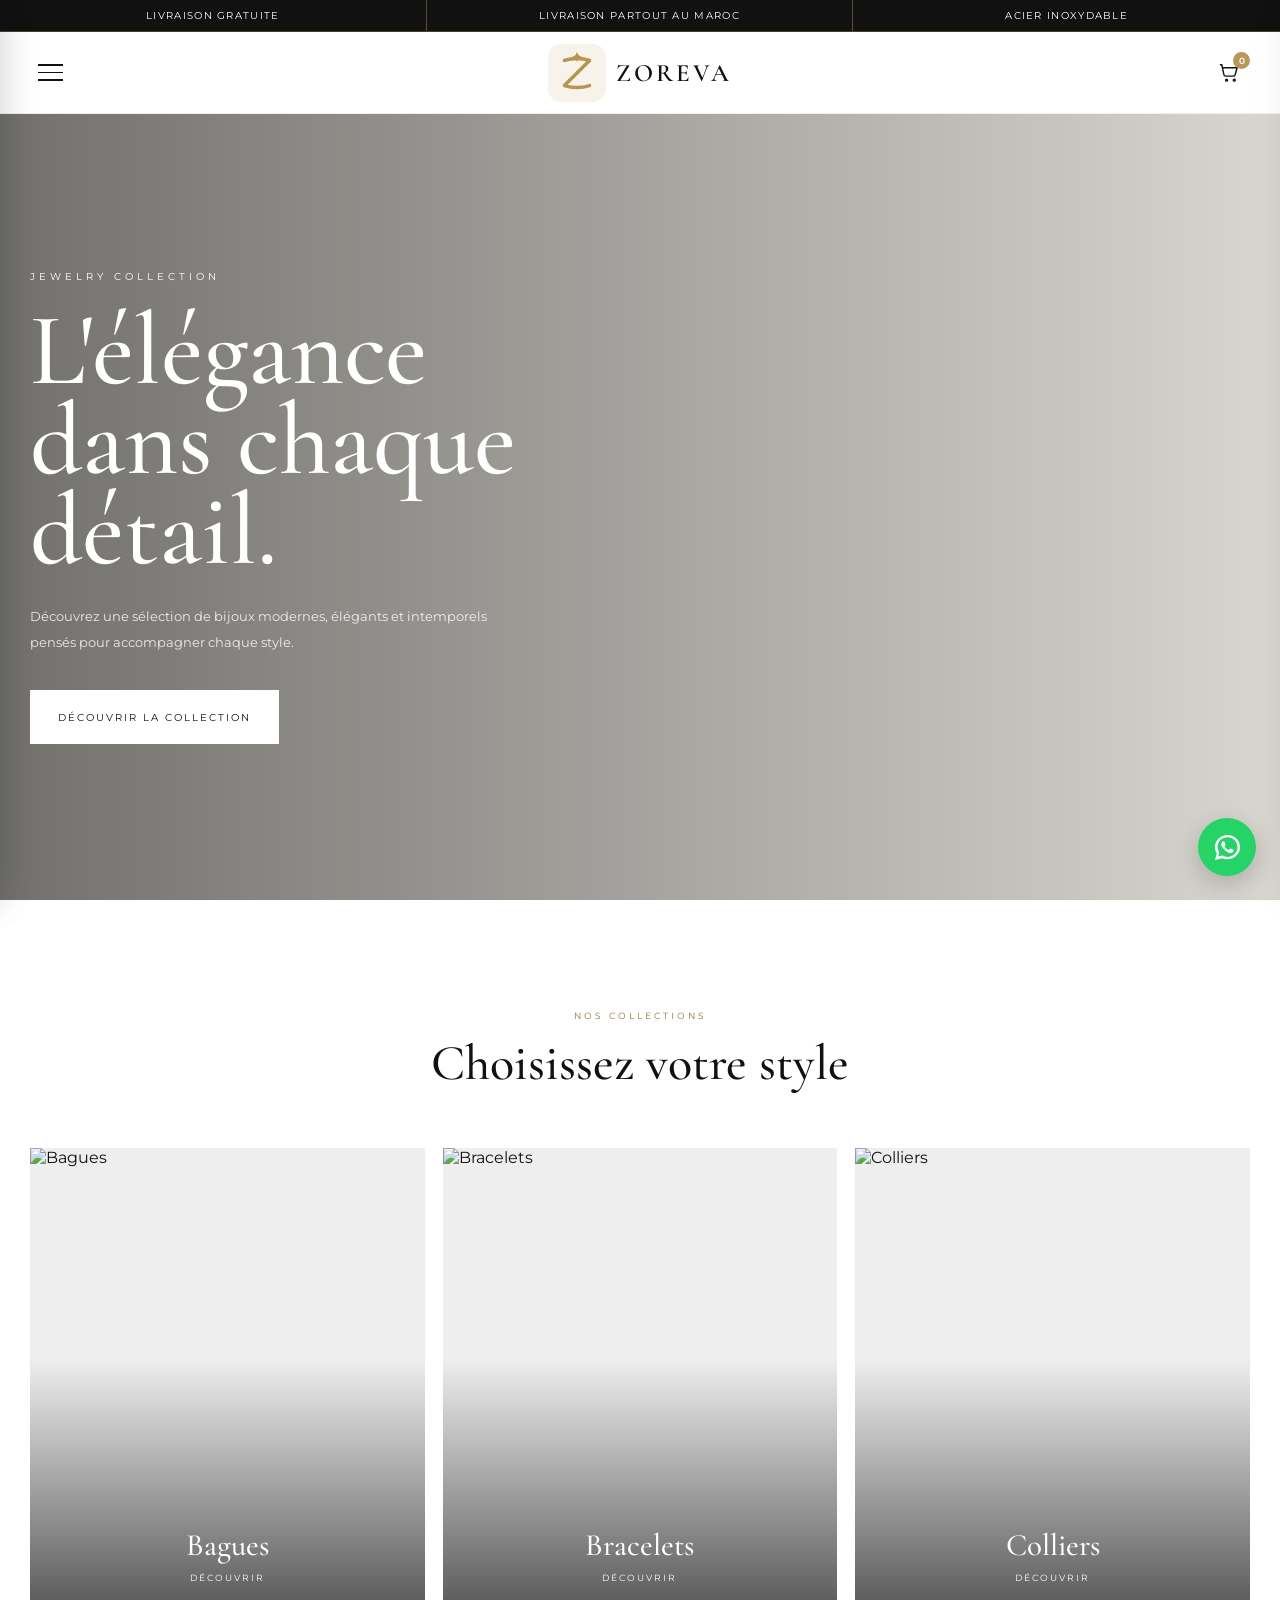
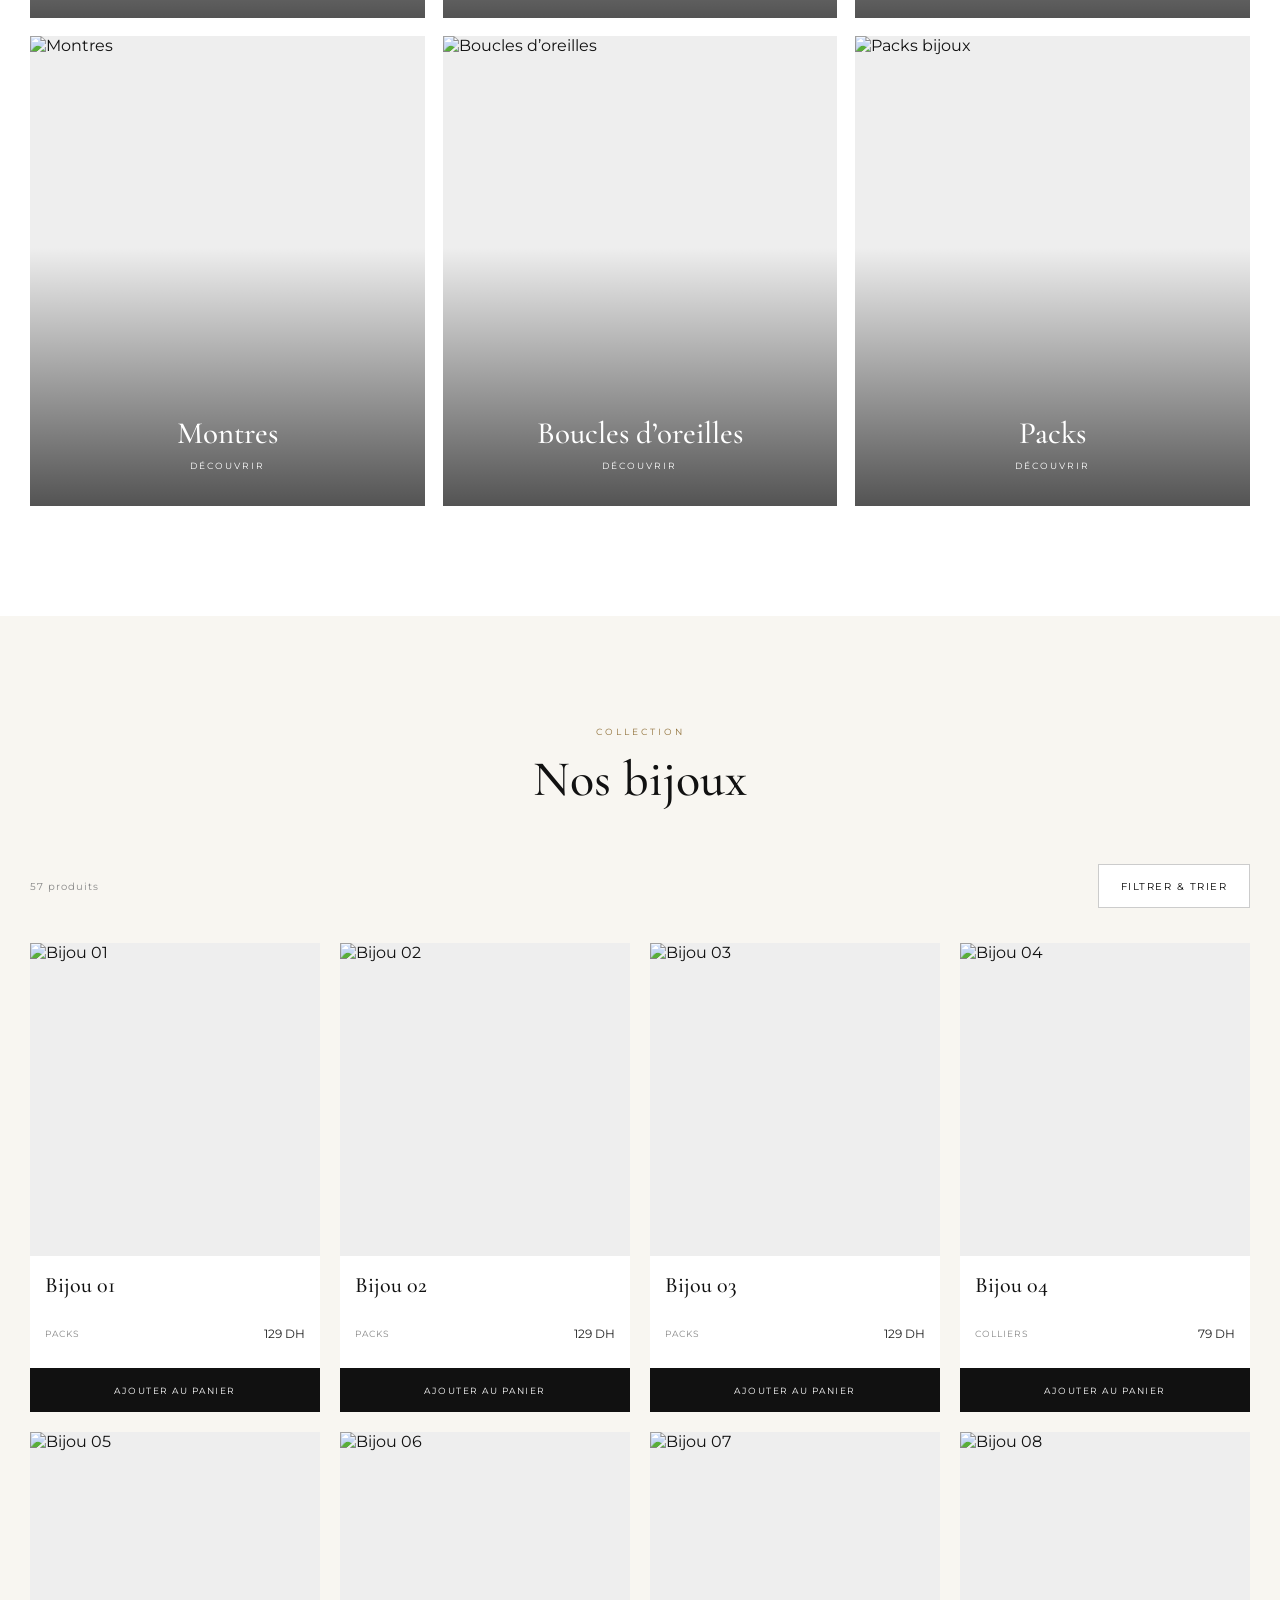
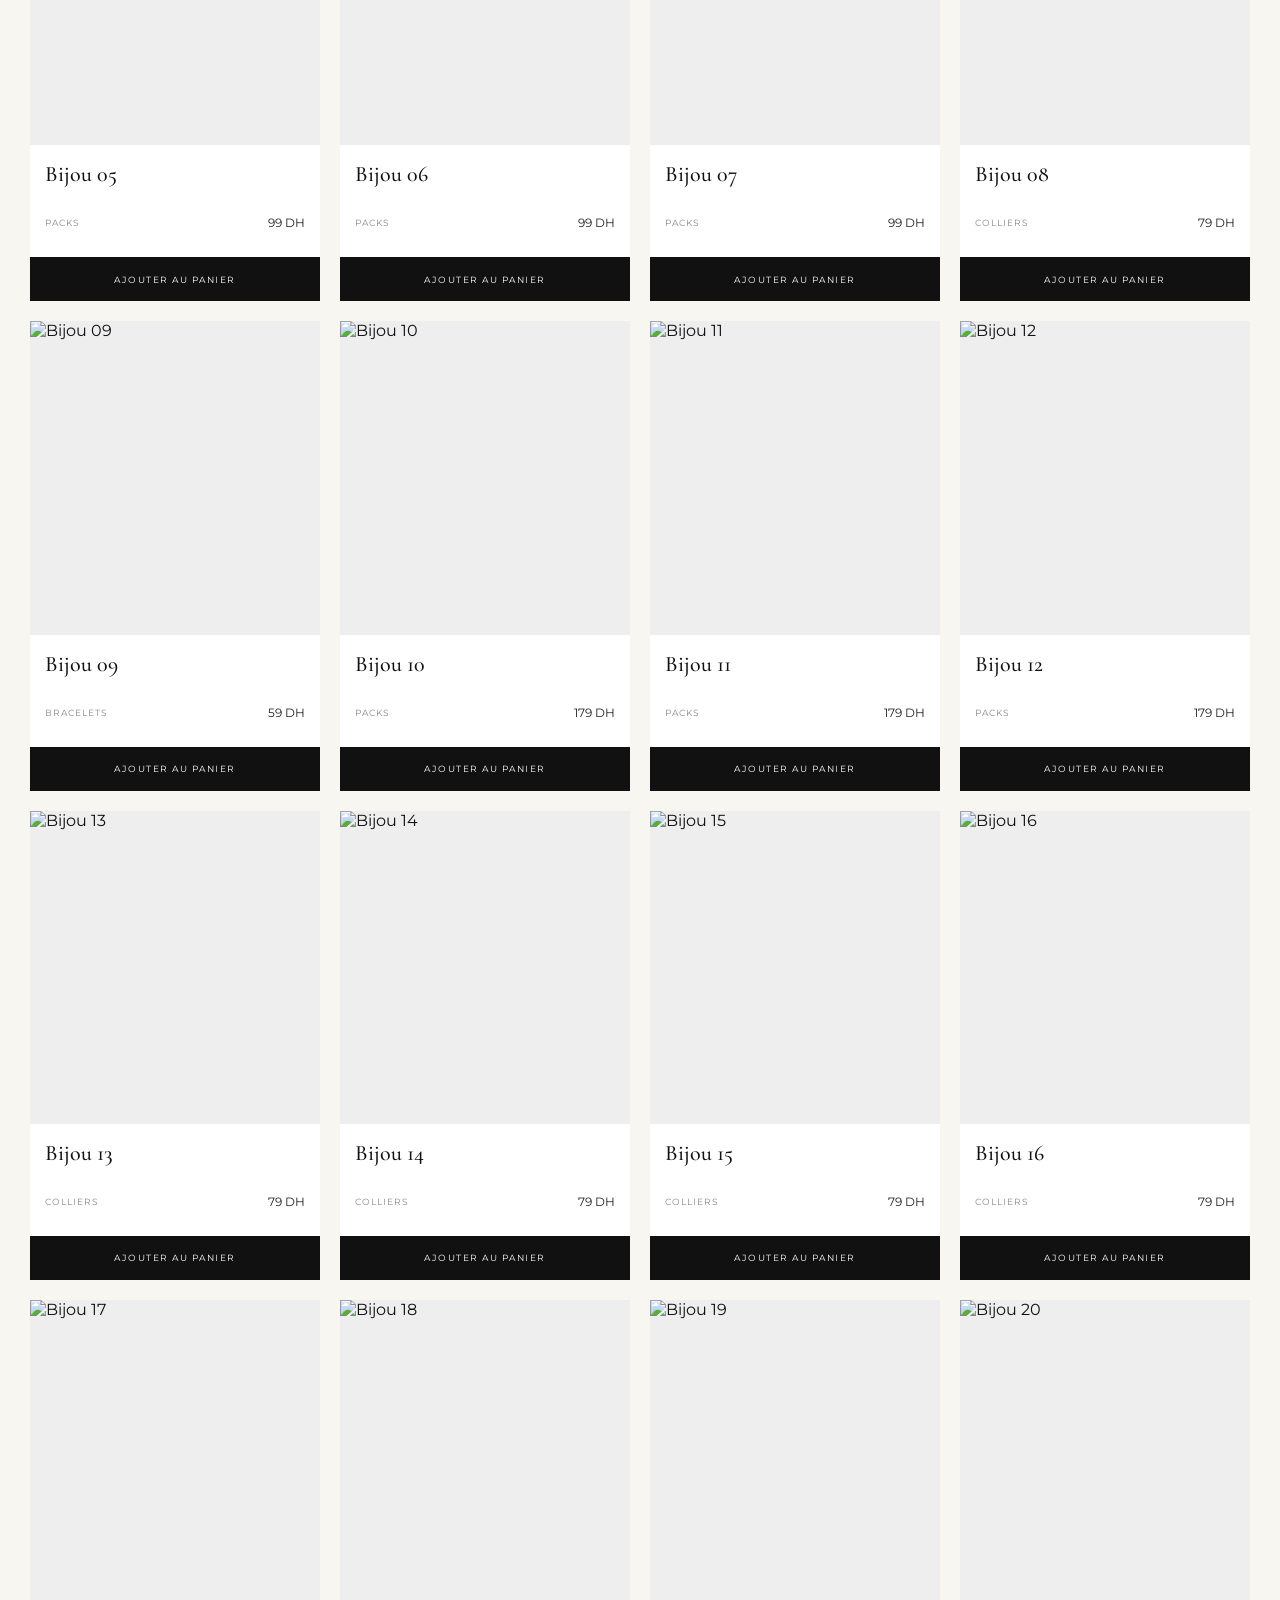
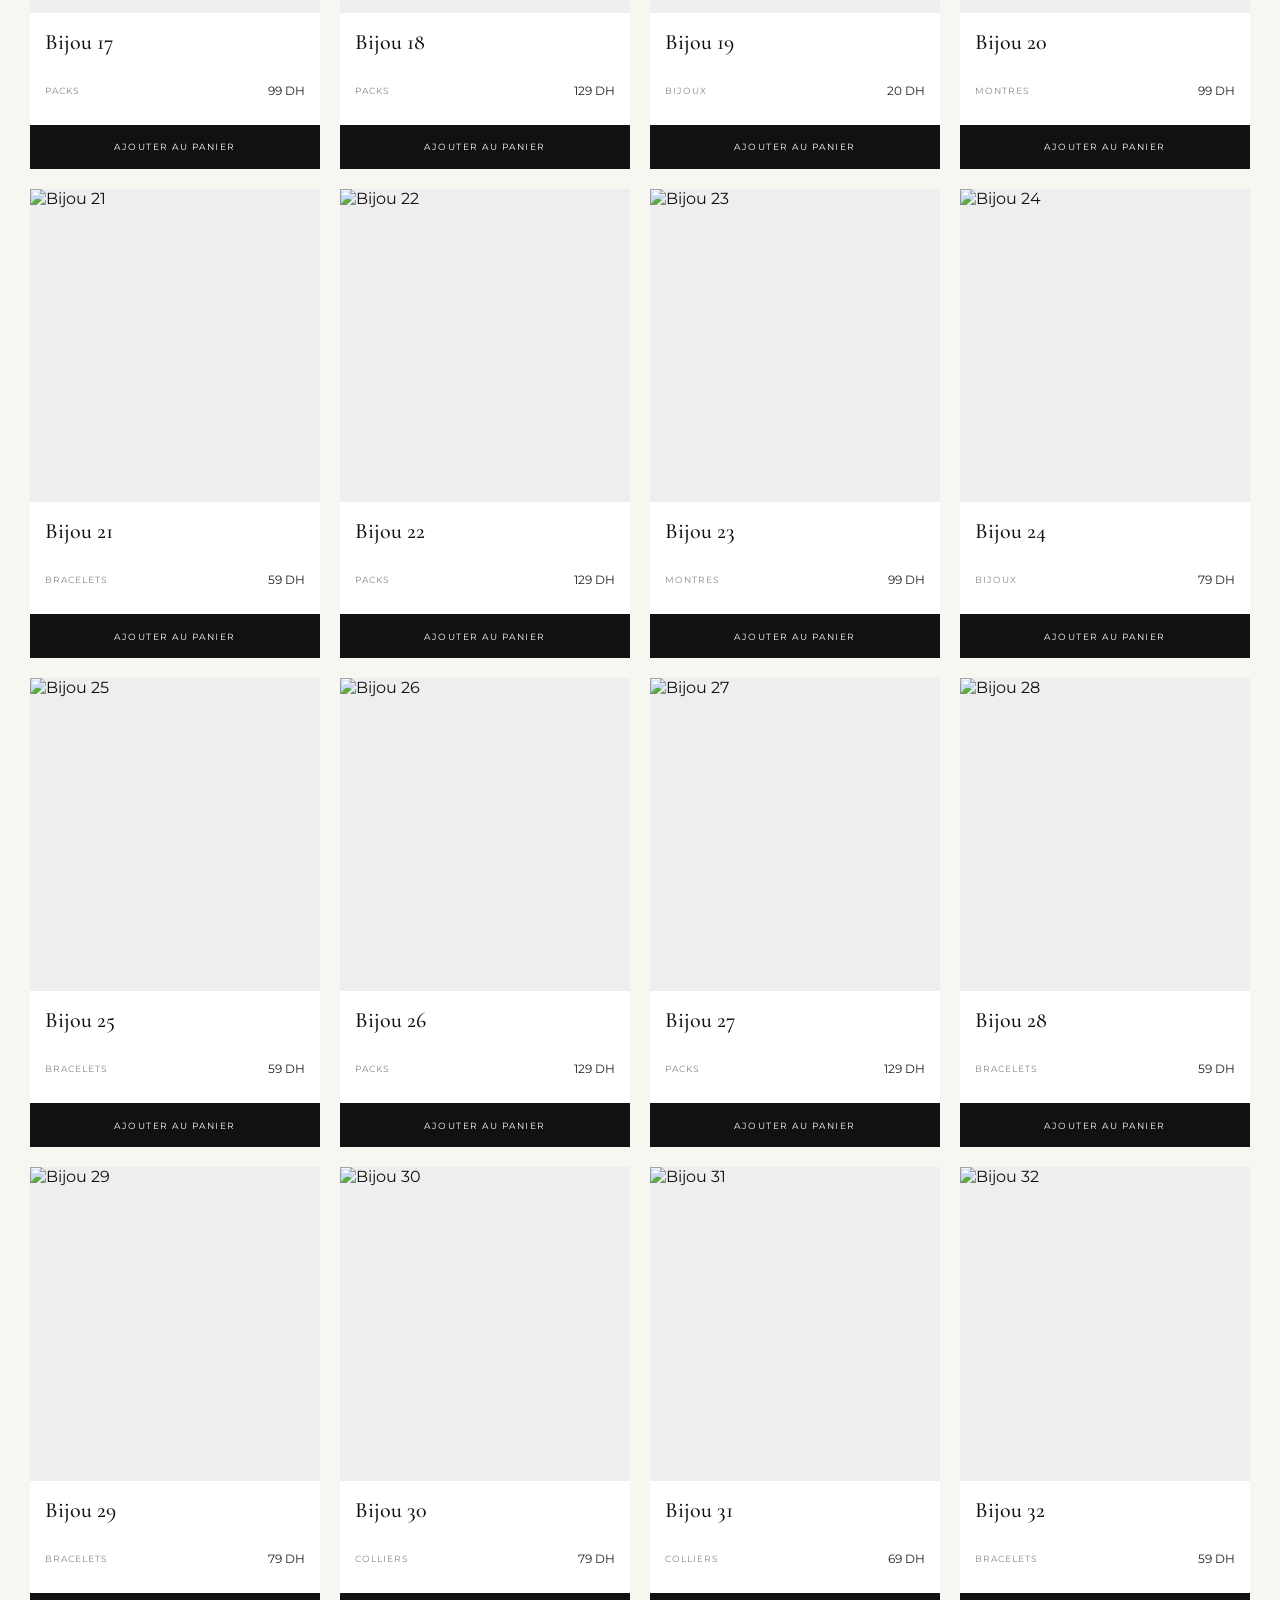
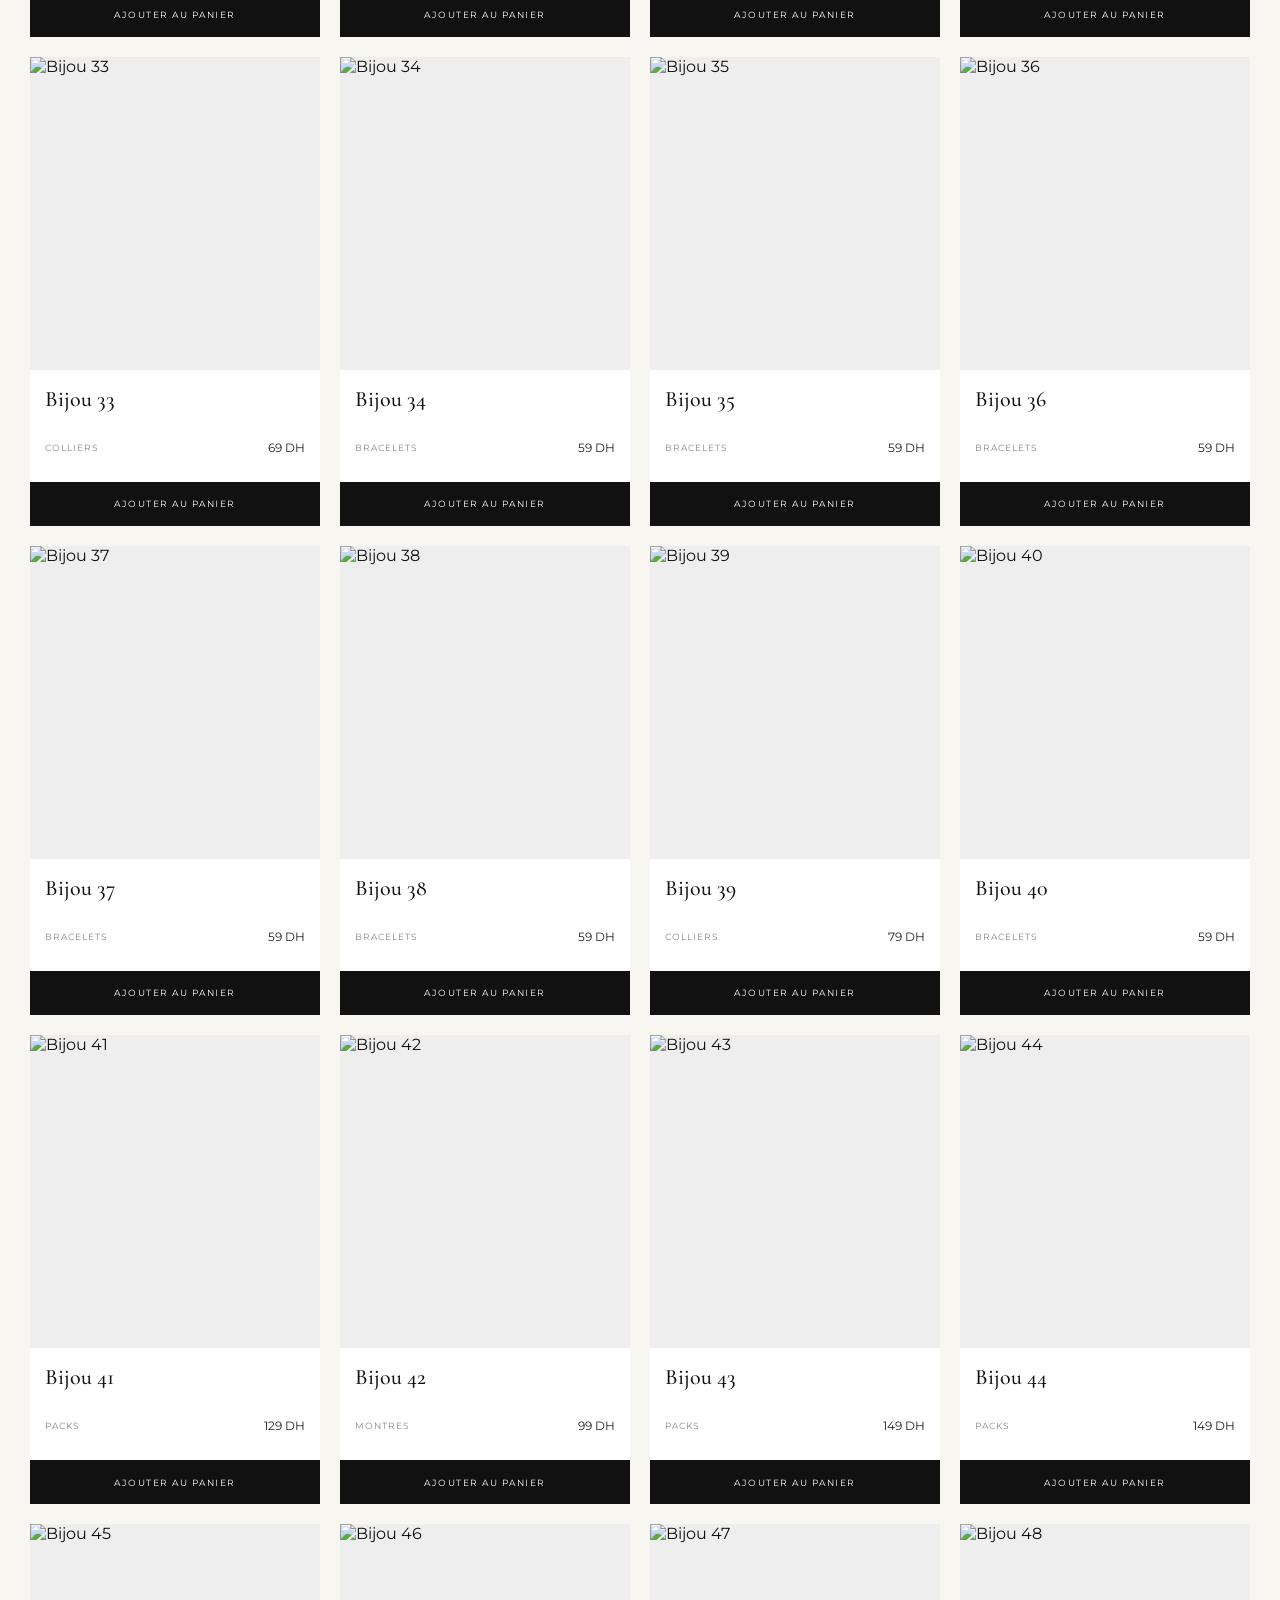
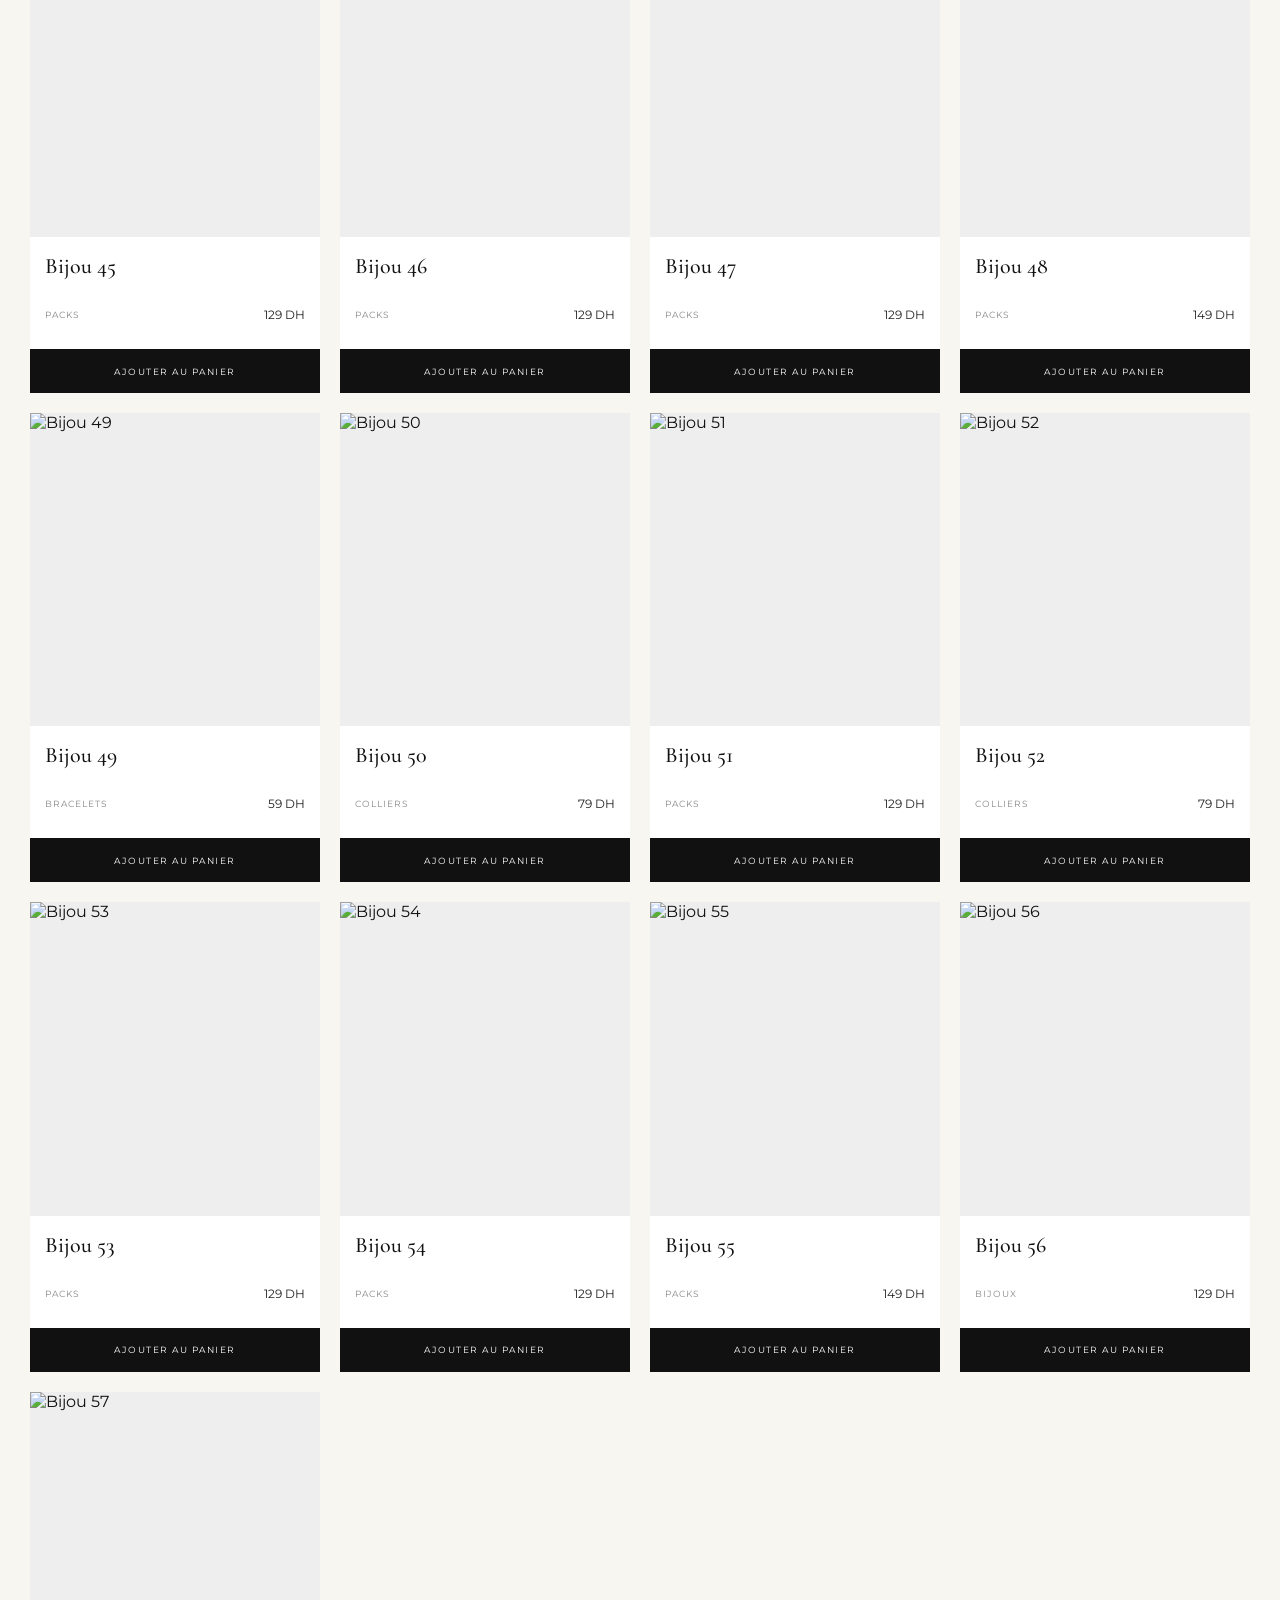
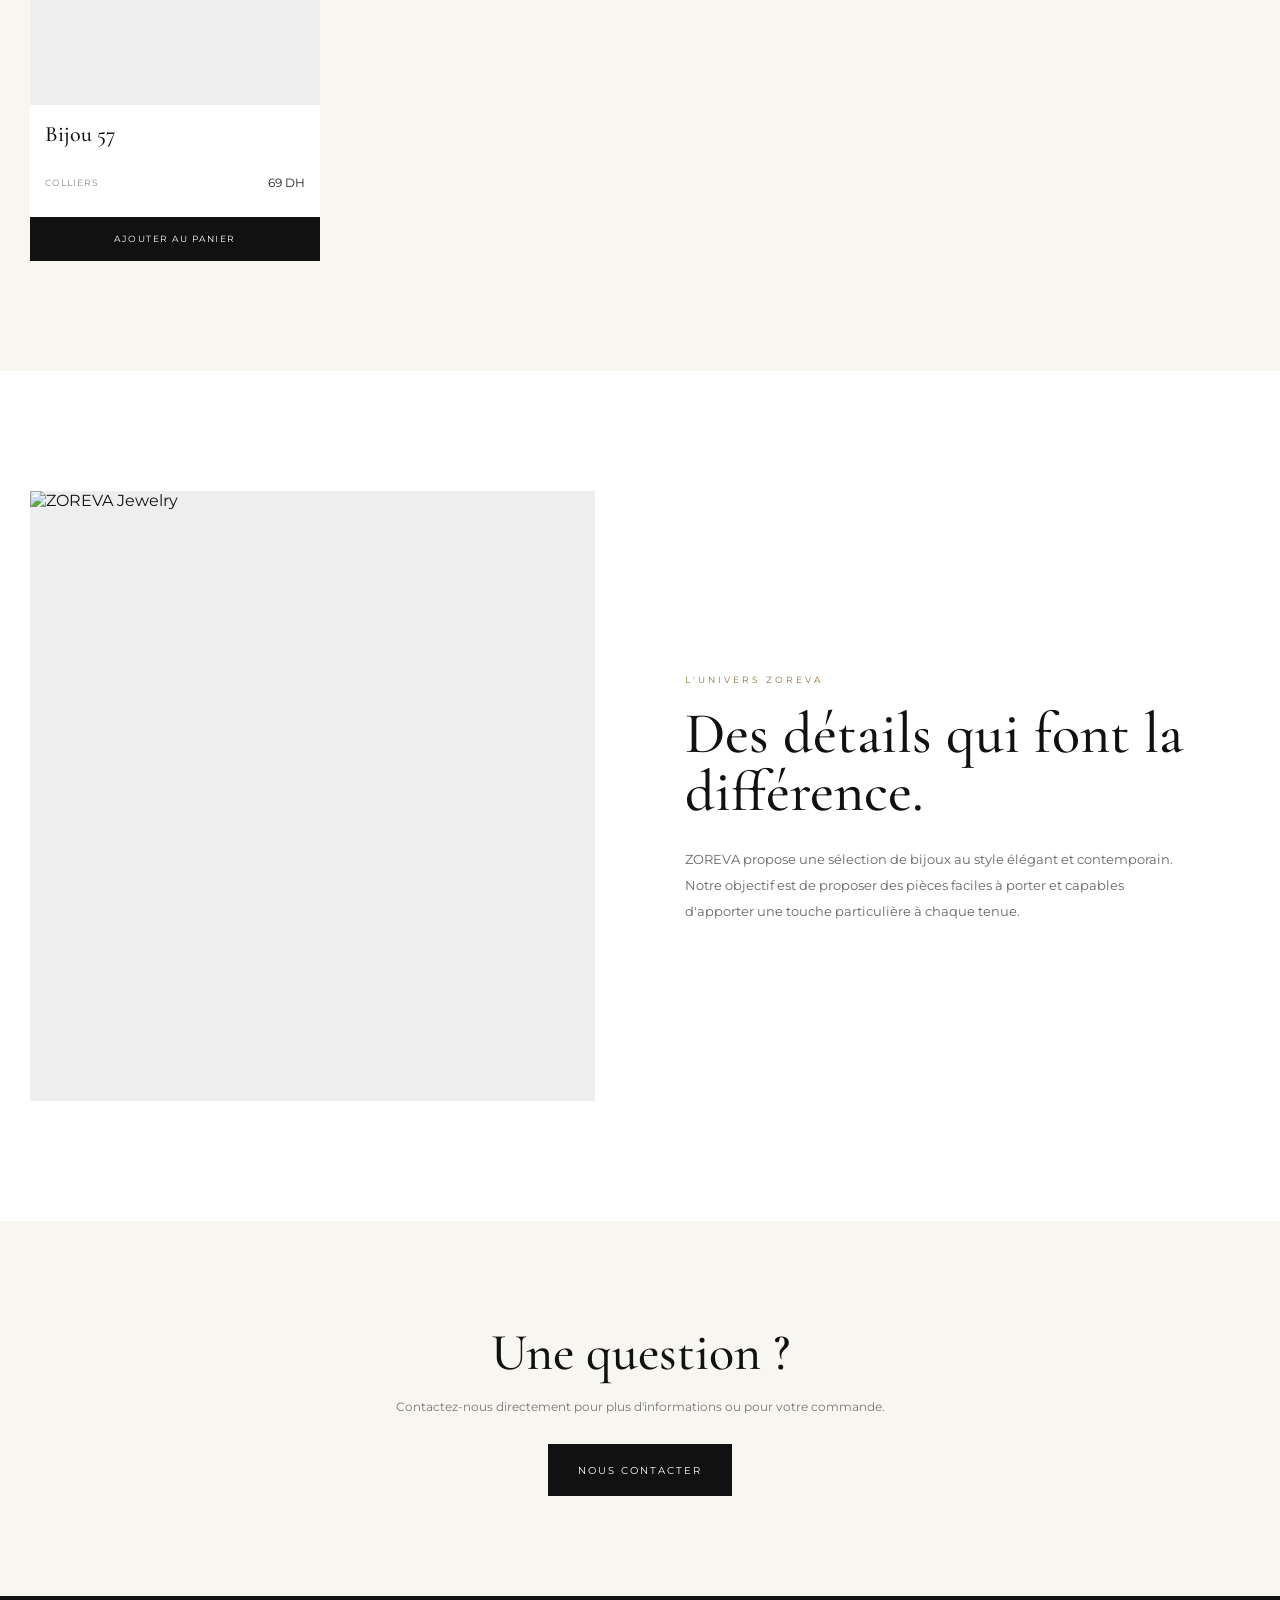
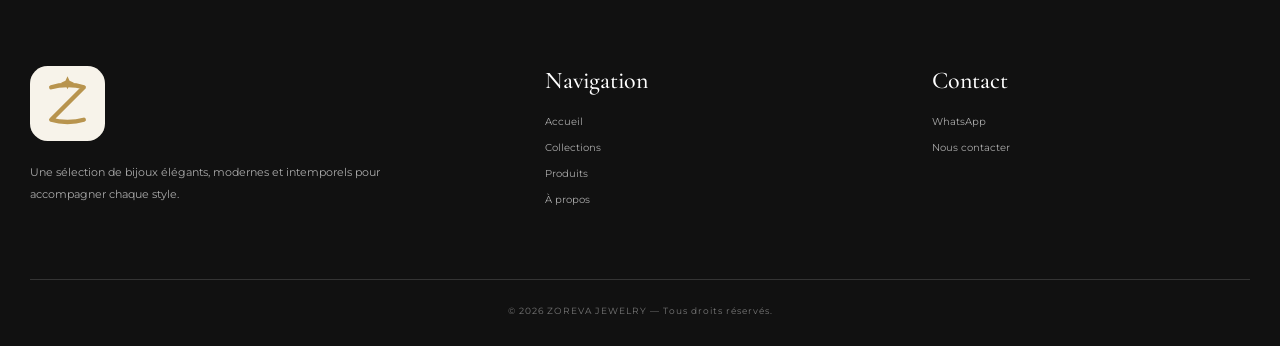
==== commit a69e91f5: "Update index.html" ====
--- a/index.html
+++ b/index.html
@@ -11,10 +11,9 @@
 
 <title>ZOREVA — Jewelry</title>
 
-<!-- FAVICON ZOREVA -->
-<link rel="icon" type="image/svg+xml" href="logo.svg">
-<link rel="shortcut icon" type="image/svg+xml" href="logo.svg">
-<link rel="apple-touch-icon" href="logo.svg">
+<!-- FAVICON ZOREVA — intégré directement dans index.html -->
+<link rel="icon" type="image/svg+xml" href="data:image/svg+xml,%3Csvg xmlns='http://www.w3.org/2000/svg' viewBox='0 0 100 100'%3E%3Crect width='100' height='100' rx='18' fill='%23111111'/%3E%3Ctext x='50' y='70' text-anchor='middle' font-family='Georgia,serif' font-size='64' font-weight='600' fill='%23b9975b'%3EZ%3C/text%3E%3C/svg%3E">
+<link rel="shortcut icon" type="image/svg+xml" href="data:image/svg+xml,%3Csvg xmlns='http://www.w3.org/2000/svg' viewBox='0 0 100 100'%3E%3Crect width='100' height='100' rx='18' fill='%23111111'/%3E%3Ctext x='50' y='70' text-anchor='middle' font-family='Georgia,serif' font-size='64' font-weight='600' fill='%23b9975b'%3EZ%3C/text%3E%3C/svg%3E">
 <meta name="theme-color" content="#111111">
 
 <link rel="preconnect" href="https://fonts.googleapis.com">
@@ -91,15 +90,14 @@
 }
 
 .announcement-track{
-display:flex;
+display:grid;
+grid-template-columns:repeat(3,1fr);
 align-items:center;
-width:max-content;
-min-width:max-content;
+width:100%;
 height:100%;
 font-size:10px;
 letter-spacing:1.3px;
 text-transform:uppercase;
-animation:announcementMove 24s linear infinite;
 }
 
 .announcement-item{
@@ -108,16 +106,10 @@
 justify-content:center;
 height:100%;
 white-space:nowrap;
-padding:0 55px;
-}
-
-@keyframes announcementMove{
-0%{
-transform:translateX(0);
-}
-100%{
-transform:translateX(-50%);
-}
+}
+
+.announcement-item:not(:last-child){
+border-right:1px solid rgba(185,151,91,.45);
 }
 
 /* =========================
@@ -370,81 +362,6 @@
 }
 
 /* =========================
-PRICE SLIDER
-========================= */
-
-.price-slider{
-position:relative;
-height:48px;
-margin:5px 0 12px;
-}
-
-.price-slider input[type="range"]{
-position:absolute;
-left:0;
-top:17px;
-width:100%;
-height:5px;
-margin:0;
-padding:0;
-background:transparent;
--webkit-appearance:none;
-appearance:none;
-pointer-events:none;
-}
-
-.price-slider input[type="range"]::-webkit-slider-runnable-track{
-height:3px;
-background:#ded8cd;
-border-radius:10px;
-}
-
-.price-slider input[type="range"]::-moz-range-track{
-height:3px;
-background:#ded8cd;
-border-radius:10px;
-}
-
-.price-slider input[type="range"]::-webkit-slider-thumb{
--webkit-appearance:none;
-appearance:none;
-width:17px;
-height:17px;
-border-radius:50%;
-background:#111;
-border:2px solid #fff;
-box-shadow:0 2px 7px rgba(0,0,0,.18);
-cursor:pointer;
-pointer-events:auto;
-margin-top:-7px;
-}
-
-.price-slider input[type="range"]::-moz-range-thumb{
-width:17px;
-height:17px;
-border-radius:50%;
-background:#111;
-border:2px solid #fff;
-box-shadow:0 2px 7px rgba(0,0,0,.18);
-cursor:pointer;
-pointer-events:auto;
-}
-
-.price-values{
-display:flex;
-justify-content:space-between;
-align-items:center;
-font-size:10px;
-color:#777;
-letter-spacing:.5px;
-}
-
-.price-values strong{
-color:#111;
-font-weight:500;
-}
-
-/* =========================
 MAIN
 ========================= */
 
@@ -576,15 +493,6 @@
 font-weight:500;
 }
 
-.section-subtitle{
-max-width:620px;
-margin:14px auto 0;
-font-size:11px;
-line-height:1.9;
-letter-spacing:.3px;
-color:#777;
-}
-
 /* =========================
 COLLECTIONS GRID
 ========================= */
@@ -766,24 +674,16 @@
 padding:17px 15px 15px;
 background:#fff;
 flex:1;
-min-height:150px;
+min-height:112px;
 }
 
 .product-info h3{
 font-family:'Cormorant Garamond',serif;
 font-size:22px;
 font-weight:500;
-margin-bottom:7px;
+margin-bottom:8px;
 line-height:1.15;
 min-height:26px;
-}
-
-.product-description{
-font-size:10px;
-line-height:1.65;
-color:#777;
-margin-bottom:12px;
-min-height:33px;
 }
 
 .product-info-bottom{
@@ -804,7 +704,6 @@
 .product-price{
 font-size:12px;
 color:#222;
-font-weight:500;
 }
 
 .quick-add{
@@ -1386,13 +1285,21 @@
 }
 
 .announcement-track{
+grid-template-columns:1fr 1fr;
 height:32px;
 font-size:9px;
 letter-spacing:1px;
 }
 
 .announcement-item{
-padding:0 30px;
+width:100%;
+overflow:hidden;
+text-overflow:ellipsis;
+padding:0 5px;
+}
+
+.announcement-item:nth-child(2){
+display:none;
 }
 
 header{
@@ -1465,19 +1372,12 @@
 }
 
 .product-info{
-min-height:145px;
+min-height:105px;
 padding:13px 10px 12px;
 }
 
 .product-info h3{
 font-size:19px;
-}
-
-.product-description{
-font-size:9px;
-line-height:1.55;
-min-height:30px;
-margin-bottom:9px;
 }
 
 .about{
@@ -1518,7 +1418,7 @@
 }
 
 .announcement-item{
-padding:0 22px;
+padding:0 4px;
 }
 
 .brand{
@@ -1547,12 +1447,6 @@
 font-size:42px;
 }
 
-.section-subtitle{
-font-size:10px;
-line-height:1.8;
-padding:0 8px;
-}
-
 .collections-grid{
 grid-template-columns:repeat(2,1fr);
 gap:10px;
@@ -1585,17 +1479,10 @@
 
 .product-info{
 padding:13px 10px 12px;
-min-height:150px;
 }
 
 .product-info h3{
 font-size:19px;
-}
-
-.product-description{
-font-size:8.5px;
-line-height:1.5;
-min-height:38px;
 }
 
 .product-category{
@@ -1644,10 +1531,6 @@
 letter-spacing:.5px;
 }
 
-.announcement-item{
-padding:0 18px;
-}
-
 .brand img{
 width:42px;
 height:42px;
@@ -1672,10 +1555,6 @@
 
 .product-info h3{
 font-size:17px;
-}
-
-.product-description{
-font-size:8px;
 }
 
 .quick-add{
@@ -1737,18 +1616,6 @@
 <span>Acier inoxydable</span>
 </div>
 
-<div class="announcement-item">
-<span>Livraison gratuite</span>
-</div>
-
-<div class="announcement-item">
-<span>Livraison partout au Maroc</span>
-</div>
-
-<div class="announcement-item">
-<span>Acier inoxydable</span>
-</div>
-
 </div>
 
 </div>
@@ -1832,6 +1699,10 @@
 Tous les produits
 </button>
 
+<button data-menu-category="Bagues" class="menu-category-filter">
+Bagues
+</button>
+
 <button data-menu-category="Bracelets" class="menu-category-filter">
 Bracelets
 </button>
@@ -1844,6 +1715,10 @@
 Montres
 </button>
 
+<button data-menu-category="Boucles" class="menu-category-filter">
+Boucles d’oreilles
+</button>
+
 <button data-menu-category="Packs" class="menu-category-filter">
 Packs
 </button>
@@ -1854,33 +1729,17 @@
 
 <h4>Prix</h4>
 
-<div class="price-slider">
-
-<input
-type="range"
-id="menuMinPrice"
-min="20"
-max="179"
-value="20"
-step="1"
->
-
-<input
-type="range"
-id="menuMaxPrice"
-min="20"
-max="179"
-value="179"
-step="1"
->
-
-</div>
-
-<div class="price-values">
-<strong id="menuMinPriceValue">20 DH</strong>
-<span>—</span>
-<strong id="menuMaxPriceValue">179 DH</strong>
-</div>
+<button data-menu-price="all" class="menu-price-filter active">
+Tous les prix
+</button>
+
+<button data-menu-price="under120" class="menu-price-filter">
+Moins de 120 DH
+</button>
+
+<button data-menu-price="149" class="menu-price-filter">
+149 DH
+</button>
 
 </div>
 
@@ -1964,6 +1823,19 @@
 
 <div class="collections-grid">
 
+<a href="collection.html?category=Bagues" class="collection-card">
+
+<img src="https://images.unsplash.com/photo-1605100804763-247f67b3557e?auto=format&fit=crop&w=1000&q=85" alt="Bagues">
+
+<div class="collection-overlay">
+
+<h3>Bagues</h3>
+<span>Découvrir</span>
+
+</div>
+
+</a>
+
 <a href="collection.html?category=Bracelets" class="collection-card">
 
 <img src="https://raw.githubusercontent.com/abdorrahman3yw-rgb/zoreva-jewelry/main/WhatsApp%20Image%202026-09-17%20at%2000.53.05%20%288%29.jpeg" alt="Bracelets">
@@ -1997,6 +1869,19 @@
 <div class="collection-overlay">
 
 <h3>Montres</h3>
+<span>Découvrir</span>
+
+</div>
+
+</a>
+
+<a href="collection.html?category=Boucles%20d%27oreilles" class="collection-card">
+
+<img src="https://images.unsplash.com/photo-1617038260897-41a1f14a8ca0?auto=format&fit=crop&w=1000&q=85" alt="Boucles d’oreilles">
+
+<div class="collection-overlay">
+
+<h3>Boucles d’oreilles</h3>
 <span>Découvrir</span>
 
 </div>
@@ -2038,10 +1923,6 @@
 Nos bijoux
 </h2>
 
-<p class="section-subtitle">
-L’élégance dans chaque détail · Une sélection pensée pour accompagner votre style avec caractère et simplicité.
-</p>
-
 </div>
 
 <div class="products-toolbar">
@@ -2158,6 +2039,10 @@
 Tous les produits
 </button>
 
+<button data-category="Bagues" class="category-filter">
+Bagues
+</button>
+
 <button data-category="Bracelets" class="category-filter">
 Bracelets
 </button>
@@ -2168,6 +2053,10 @@
 
 <button data-category="Montres" class="category-filter">
 Montres
+</button>
+
+<button data-category="Boucles" class="category-filter">
+Boucles d’oreilles
 </button>
 
 <button data-category="Packs" class="category-filter">
@@ -2182,33 +2071,17 @@
 Prix
 </h4>
 
-<div class="price-slider">
-
-<input
-type="range"
-id="filterMinPrice"
-min="20"
-max="179"
-value="20"
-step="1"
->
-
-<input
-type="range"
-id="filterMaxPrice"
-min="20"
-max="179"
-value="179"
-step="1"
->
-
-</div>
-
-<div class="price-values">
-<strong id="filterMinPriceValue">20 DH</strong>
-<span>—</span>
-<strong id="filterMaxPriceValue">179 DH</strong>
-</div>
+<button data-price="all" class="price-filter active">
+Tous les prix
+</button>
+
+<button data-price="under120" class="price-filter">
+Moins de 120 DH
+</button>
+
+<button data-price="149" class="price-filter">
+149 DH
+</button>
 
 </div>
 
@@ -2355,625 +2228,133 @@
 
 const products=[
 
-{
-id:1,
-name:"Bijou 01",
-category:"Packs",
-price:129,
-description:"Un pack élégant et harmonieux, pensé pour compléter votre style avec une touche raffinée.",
-image:"https://raw.githubusercontent.com/abdorrahman3yw-rgb/zoreva-jewelry/main/IMG_20260726_171518.jpg"
-},
-
-{
-id:2,
-name:"Bijou 02",
-category:"Packs",
-price:129,
-description:"Une combinaison moderne et élégante, idéale pour apporter une finition soignée à votre look.",
-image:"https://raw.githubusercontent.com/abdorrahman3yw-rgb/zoreva-jewelry/main/IMG_20260726_171656.jpg"
-},
-
-{
-id:3,
-name:"Bijou 03",
-category:"Packs",
-price:129,
-description:"Un ensemble délicat au style contemporain, facile à porter au quotidien comme en occasion.",
-image:"https://raw.githubusercontent.com/abdorrahman3yw-rgb/zoreva-jewelry/main/IMG_20260726_171921.jpg"
-},
-
-{
-id:4,
-name:"Bijou 04",
-category:"Colliers",
-price:79,
-description:"Un collier raffiné au design moderne, parfait pour ajouter une touche élégante à votre tenue.",
-image:"https://raw.githubusercontent.com/abdorrahman3yw-rgb/zoreva-jewelry/main/222/WhatsApp%20Image%202026-09-17%20at%2014.39.04%20%281%29.jpeg"
-},
-
-{
-id:5,
-name:"Bijou 05",
-category:"Packs",
-price:99,
-description:"Un pack tendance aux lignes élégantes, conçu pour accompagner facilement différents styles.",
-image:"https://raw.githubusercontent.com/abdorrahman3yw-rgb/zoreva-jewelry/main/IMG_20260726_180004.jpg"
-},
-
-{
-id:6,
-name:"Bijou 06",
-category:"Packs",
-price:99,
-description:"Une sélection harmonieuse de pièces modernes pour créer un style élégant et équilibré.",
-image:"https://raw.githubusercontent.com/abdorrahman3yw-rgb/zoreva-jewelry/main/IMG_20260726_180304.jpg"
-},
-
-{
-id:7,
-name:"Bijou 07",
-category:"Packs",
-price:99,
-description:"Un ensemble chic et facile à porter, parfait pour donner du caractère à votre style.",
-image:"https://raw.githubusercontent.com/abdorrahman3yw-rgb/zoreva-jewelry/main/IMG_20260726_180430.jpg"
-},
-
-{
-id:8,
-name:"Bijou 08",
-category:"Colliers",
-price:79,
-description:"Un collier minimaliste et élégant qui s'accorde facilement avec vos looks de tous les jours.",
-image:"https://raw.githubusercontent.com/abdorrahman3yw-rgb/zoreva-jewelry/main/2.jpg"
-},
-
-{
-id:9,
-name:"Bijou 09",
-category:"Bracelets",
-price:59,
-description:"Un bracelet discret et moderne, idéal pour compléter votre tenue avec simplicité.",
-image:"https://raw.githubusercontent.com/abdorrahman3yw-rgb/zoreva-jewelry/main/71sw32ZElsL._AC_UY1100_.jpg"
-},
-
-{
-id:10,
-name:"Bijou 10",
-category:"Packs",
-price:179,
-description:"Un pack sophistiqué qui associe élégance et caractère pour une allure distinguée.",
-image:"https://raw.githubusercontent.com/abdorrahman3yw-rgb/zoreva-jewelry/main/IMG_20260726_155931.jpg"
-},
-
-{
-id:11,
-name:"Bijou 11",
-category:"Packs",
-price:179,
-description:"Une composition élégante aux détails soignés, parfaite pour une allure moderne et raffinée.",
-image:"https://raw.githubusercontent.com/abdorrahman3yw-rgb/zoreva-jewelry/main/IMG_20260726_160641.jpg"
-},
-
-{
-id:12,
-name:"Bijou 12",
-category:"Packs",
-price:179,
-description:"Un ensemble premium au style intemporel, conçu pour accompagner vos moments importants.",
-image:"https://raw.githubusercontent.com/abdorrahman3yw-rgb/zoreva-jewelry/main/IMG_20260726_161253.jpg"
-},
-
-{
-id:13,
-name:"Bijou 13",
-category:"Colliers",
-price:79,
-description:"Un collier élégant aux lignes délicates, parfait pour une touche subtile et raffinée.",
-image:"https://raw.githubusercontent.com/abdorrahman3yw-rgb/zoreva-jewelry/main/WhatsApp%20Image%202026-09-17%20at%2000.53.02%20%281%29.jpeg"
-},
-
-{
-id:14,
-name:"Bijou 14",
-category:"Colliers",
-price:79,
-description:"Une pièce moderne et raffinée qui apporte naturellement une touche de sophistication.",
-image:"https://raw.githubusercontent.com/abdorrahman3yw-rgb/zoreva-jewelry/main/WhatsApp%20Image%202026-09-17%20at%2000.53.02.jpeg"
-},
-
-{
-id:15,
-name:"Bijou 15",
-category:"Colliers",
-price:79,
-description:"Un collier au style élégant et polyvalent, facile à associer à différentes tenues.",
-image:"https://raw.githubusercontent.com/abdorrahman3yw-rgb/zoreva-jewelry/main/WhatsApp%20Image%202026-09-17%20at%2000.53.03%20%281%29.jpeg"
-},
-
-{
-id:16,
-name:"Bijou 16",
-category:"Colliers",
-price:79,
-description:"Une pièce raffinée pensée pour celles et ceux qui apprécient les détails simples et élégants.",
-image:"https://raw.githubusercontent.com/abdorrahman3yw-rgb/zoreva-jewelry/main/WhatsApp%20Image%202026-09-17%20at%2000.53.03%20%283%29.jpeg"
-},
-
-{
-id:17,
-name:"Bijou 17",
-category:"Packs",
-price:99,
-description:"Un pack moderne et équilibré pour créer facilement une silhouette élégante au quotidien.",
-image:"https://raw.githubusercontent.com/abdorrahman3yw-rgb/zoreva-jewelry/main/New%20folder/WhatsApp%20Image%202026-09-17%20at%2003.06.06%20%281%29.jpeg"
-},
-
-{
-id:18,
-name:"Bijou 18",
-category:"Packs",
-price:129,
-description:"Un ensemble élégant aux détails soignés, idéal pour compléter votre collection personnelle.",
-image:"https://raw.githubusercontent.com/abdorrahman3yw-rgb/zoreva-jewelry/main/WhatsApp%20Image%202026-09-17%20at%2000.53.04%20%281%29.jpeg"
-},
-
-{
-id:19,
-name:"Bijou 19",
-category:"Bijoux",
-price:20,
-description:"Une petite touche élégante et accessible pour compléter votre style avec simplicité.",
-image:"https://raw.githubusercontent.com/abdorrahman3yw-rgb/zoreva-jewelry/main/WhatsApp%20Image%202026-09-17%20at%2000.53.04%20%282%29.jpeg"
-},
-
-{
-id:20,
-name:"Bijou 20",
-category:"Montres",
-price:99,
-description:"Une montre au style élégant qui associe fonctionnalité et présence pour accompagner chaque journée.",
-image:"https://raw.githubusercontent.com/abdorrahman3yw-rgb/zoreva-jewelry/main/WhatsApp%20Image%202026-09-17%20at%2000.53.04%20%283%29.jpeg"
-},
-
-{
-id:21,
-name:"Bijou 21",
-category:"Bracelets",
-price:59,
-description:"Un bracelet moderne et discret, parfait pour ajouter une finition élégante à votre poignet.",
-image:"https://raw.githubusercontent.com/abdorrahman3yw-rgb/zoreva-jewelry/main/WhatsApp%20Image%202026-09-17%20at%2000.53.04%20%284%29.jpeg"
-},
-
-{
-id:22,
-name:"Bijou 22",
-category:"Packs",
-price:129,
-description:"Un pack harmonieux et tendance, conçu pour accompagner aussi bien les looks simples que sophistiqués.",
-image:"https://raw.githubusercontent.com/abdorrahman3yw-rgb/zoreva-jewelry/main/WhatsApp%20Image%202026-09-17%20at%2000.53.04%20%285%29.jpeg"
-},
-
-{
-id:23,
-name:"Bijou 23",
-category:"Montres",
-price:99,
-description:"Une montre élégante au design contemporain, idéale pour compléter votre style avec caractère.",
-image:"https://raw.githubusercontent.com/abdorrahman3yw-rgb/zoreva-jewelry/main/WhatsApp%20Image%202026-09-17%20at%2000.53.04%20%286%29.jpeg"
-},
-
-{
-id:24,
-name:"Bijou 24",
-category:"Bijoux",
-price:79,
-description:"Une pièce élégante et polyvalente qui apporte une touche raffinée à votre quotidien.",
-image:"https://raw.githubusercontent.com/abdorrahman3yw-rgb/zoreva-jewelry/main/WhatsApp%20Image%202026-09-17%20at%2000.53.04.jpeg"
-},
-
-{
-id:25,
-name:"Bijou 25",
-category:"Bracelets",
-price:59,
-description:"Un bracelet simple et élégant, parfait pour accompagner vos tenues avec une touche moderne.",
-image:"https://raw.githubusercontent.com/abdorrahman3yw-rgb/zoreva-jewelry/main/WhatsApp%20Image%202026-09-17%20at%2000.53.05%20%281%29.jpeg"
-},
-
-{
-id:26,
-name:"Bijou 26",
-category:"Packs",
-price:129,
-description:"Un ensemble raffiné qui apporte une touche harmonieuse et contemporaine à votre style.",
-image:"https://raw.githubusercontent.com/abdorrahman3yw-rgb/zoreva-jewelry/main/WhatsApp%20Image%202026-09-17%20at%2000.53.05%20%285%29.jpeg"
-},
-
-{
-id:27,
-name:"Bijou 27",
-category:"Packs",
-price:129,
-description:"Un pack moderne et élégant pensé pour celles et ceux qui aiment les détails soignés.",
-image:"https://raw.githubusercontent.com/abdorrahman3yw-rgb/zoreva-jewelry/main/WhatsApp%20Image%202026-09-17%20at%2000.53.05%20%286%29.jpeg"
-},
-
-{
-id:28,
-name:"Bijou 28",
-category:"Bracelets",
-price:59,
-description:"Un bracelet léger et tendance qui complète facilement votre style de tous les jours.",
-image:"https://raw.githubusercontent.com/abdorrahman3yw-rgb/zoreva-jewelry/main/WhatsApp%20Image%202026-09-17%20at%2000.53.05%20%287%29.jpeg"
-},
-
-{
-id:29,
-name:"Bijou 29",
-category:"Bracelets",
-price:79,
-description:"Une pièce élégante au caractère affirmé, idéale pour donner une touche distinctive à votre look.",
-image:"https://raw.githubusercontent.com/abdorrahman3yw-rgb/zoreva-jewelry/main/WhatsApp%20Image%202026-09-17%20at%2000.53.05%20%288%29.jpeg"
-},
-
-{
-id:30,
-name:"Bijou 30",
-category:"Colliers",
-price:79,
-description:"Un collier élégant et facile à porter, pensé pour sublimer votre style avec discrétion.",
-image:"https://raw.githubusercontent.com/abdorrahman3yw-rgb/zoreva-jewelry/main/WhatsApp%20Image%202026-09-17%20at%2000.53.05.jpeg"
-},
-
-{
-id:31,
-name:"Bijou 31",
-category:"Colliers",
-price:69,
-description:"Un design délicat et moderne qui apporte une touche raffinée sans en faire trop.",
-image:"https://raw.githubusercontent.com/abdorrahman3yw-rgb/zoreva-jewelry/main/WhatsApp%20Image%202026-09-17%20at%2000.53.06%20%281%29.jpeg"
-},
-
-{
-id:32,
-name:"Bijou 32",
-category:"Bracelets",
-price:59,
-description:"Un bracelet minimaliste et élégant, parfait pour compléter une tenue avec simplicité.",
-image:"https://raw.githubusercontent.com/abdorrahman3yw-rgb/zoreva-jewelry/main/WhatsApp%20Image%202026-09-17%20at%2000.53.06%20%282%29.jpeg"
-},
-
-{
-id:33,
-name:"Bijou 33",
-category:"Colliers",
-price:69,
-description:"Une pièce raffinée aux lignes modernes, conçue pour apporter une touche élégante au quotidien.",
-image:"https://raw.githubusercontent.com/abdorrahman3yw-rgb/zoreva-jewelry/main/WhatsApp%20Image%202026-09-17%20at%2000.53.06%20%283%29.jpeg"
-},
-
-{
-id:34,
-name:"Bijou 34",
-category:"Bracelets",
-price:59,
-description:"Un bracelet discret et moderne qui s'accorde facilement avec différents styles.",
-image:"https://raw.githubusercontent.com/abdorrahman3yw-rgb/zoreva-jewelry/main/WhatsApp%20Image%202026-09-17%20at%2000.53.06%20%285%29.jpeg"
-},
-
-{
-id:35,
-name:"Bijou 35",
-category:"Bracelets",
-price:59,
-description:"Une touche élégante et simple pour compléter votre poignet avec un style contemporain.",
-image:"https://raw.githubusercontent.com/abdorrahman3yw-rgb/zoreva-jewelry/main/WhatsApp%20Image%202026-09-17%20at%2000.53.06%20%286%29.jpeg"
-},
-
-{
-id:36,
-name:"Bijou 36",
-category:"Bracelets",
-price:59,
-description:"Un bracelet tendance au design épuré, idéal pour accompagner votre style au quotidien.",
-image:"https://raw.githubusercontent.com/abdorrahman3yw-rgb/zoreva-jewelry/main/WhatsApp%20Image%202026-09-17%20at%2000.53.06%20%287%29.jpeg"
-},
-
-{
-id:37,
-name:"Bijou 37",
-category:"Bracelets",
-price:59,
-description:"Une pièce légère et élégante qui ajoute naturellement une touche soignée à votre tenue.",
-image:"https://raw.githubusercontent.com/abdorrahman3yw-rgb/zoreva-jewelry/main/WhatsApp%20Image%202026-09-17%20at%2000.53.06%20%288%29.jpeg"
-},
-
-{
-id:38,
-name:"Bijou 38",
-category:"Bracelets",
-price:59,
-description:"Un bracelet moderne et polyvalent, parfait pour un style élégant et sans effort.",
-image:"https://raw.githubusercontent.com/abdorrahman3yw-rgb/zoreva-jewelry/main/images.jpeg"
-},
-
-{
-id:39,
-name:"Bijou 39",
-category:"Colliers",
-price:79,
-description:"Un collier raffiné au caractère moderne, pensé pour accompagner différentes occasions.",
-image:"https://raw.githubusercontent.com/abdorrahman3yw-rgb/zoreva-jewelry/main/222/WhatsApp%20Image%202026-09-17%20at%2014.39.04.jpeg"
-},
-
-{
-id:40,
-name:"Bijou 40",
-category:"Bracelets",
-price:59,
-description:"Un bracelet élégant et discret qui apporte une finition moderne à votre style.",
-image:"https://raw.githubusercontent.com/abdorrahman3yw-rgb/zoreva-jewelry/main/222/WhatsApp%20Image%202026-09-17%20at%2015.17.22%20%282%29.jpeg"
-},
-
-{
-id:41,
-name:"Bijou 41",
-category:"Packs",
-price:129,
-description:"Un pack harmonieux et raffiné, idéal pour créer une allure élégante et bien équilibrée.",
-image:"https://raw.githubusercontent.com/abdorrahman3yw-rgb/zoreva-jewelry/main/New%20folder/WhatsApp%20Image%202026-09-17%20at%2003.06.06%20%282%29.jpeg"
-},
-
-{
-id:42,
-name:"Bijou 42",
-category:"Montres",
-price:99,
-description:"Une montre moderne et élégante qui associe présence, simplicité et style contemporain.",
-image:"https://raw.githubusercontent.com/abdorrahman3yw-rgb/zoreva-jewelry/main/New%20folder/WhatsApp%20Image%202026-09-17%20at%2003.06.06.jpeg"
-},
-
-{
-id:43,
-name:"Bijou 43",
-category:"Packs",
-price:149,
-description:"Un ensemble sophistiqué pensé pour apporter une finition élégante et distinctive à votre look.",
-image:"https://raw.githubusercontent.com/abdorrahman3yw-rgb/zoreva-jewelry/main/New%20folder/WhatsApp%20Image%202026-09-17%20at%2003.06.07%20%281%29.jpeg"
-},
-
-{
-id:44,
-name:"Bijou 44",
-category:"Packs",
-price:149,
-description:"Un pack au style raffiné et contemporain, parfait pour compléter une tenue avec caractère.",
-image:"https://raw.githubusercontent.com/abdorrahman3yw-rgb/zoreva-jewelry/main/New%20folder/WhatsApp%20Image%202026-09-17%20at%2003.06.07.jpeg"
-},
-
-{
-id:45,
-name:"Bijou 45",
-category:"Packs",
-price:129,
-description:"Une combinaison élégante et moderne qui s'intègre facilement à votre collection.",
-image:"https://raw.githubusercontent.com/abdorrahman3yw-rgb/zoreva-jewelry/main/New%20folder/WhatsApp%20Image%202026-09-17%20at%2003.06.08%20%281%29.jpeg"
-},
-
-{
-id:46,
-name:"Bijou 46",
-category:"Packs",
-price:129,
-description:"Un ensemble tendance et équilibré, conçu pour accompagner vos différents styles.",
-image:"https://raw.githubusercontent.com/abdorrahman3yw-rgb/zoreva-jewelry/main/New%20folder/WhatsApp%20Image%202026-09-17%20at%2003.06.08%20%282%29.jpeg"
-},
-
-{
-id:47,
-name:"Bijou 47",
-category:"Packs",
-price:129,
-description:"Un pack élégant aux détails soignés pour une allure moderne et harmonieuse.",
-image:"https://raw.githubusercontent.com/abdorrahman3yw-rgb/zoreva-jewelry/main/New%20folder/WhatsApp%20Image%202026-09-17%20at%2003.06.08%20%283%29.jpeg"
-},
-
-{
-id:48,
-name:"Bijou 48",
-category:"Packs",
-price:149,
-description:"Un ensemble sophistiqué qui apporte une touche premium et élégante à votre style.",
-image:"https://raw.githubusercontent.com/abdorrahman3yw-rgb/zoreva-jewelry/main/New%20folder/WhatsApp%20Image%202026-09-17%20at%2003.06.08%20%284%29.jpeg"
-},
-
-{
-id:49,
-name:"Bijou 49",
-category:"Bracelets",
-price:59,
-description:"Un bracelet moderne et facile à porter, parfait pour une touche élégante au quotidien.",
-image:"https://raw.githubusercontent.com/abdorrahman3yw-rgb/zoreva-jewelry/main/222/WhatsApp%20Image%202026-09-17%20at%2015.17.22.jpeg"
-},
-
-{
-id:50,
-name:"Bijou 50",
-category:"Colliers",
-price:79,
-description:"Un collier raffiné au design intemporel, pensé pour accompagner différents looks.",
-image:"https://raw.githubusercontent.com/abdorrahman3yw-rgb/zoreva-jewelry/main/New%20folder/WhatsApp%20Image%202026-09-17%20at%2003.06.08%20%286%29.jpeg"
-},
-
-{
-id:51,
-name:"Bijou 51",
-category:"Packs",
-price:129,
-description:"Un pack élégant et polyvalent, idéal pour apporter une finition soignée à votre style.",
-image:"https://raw.githubusercontent.com/abdorrahman3yw-rgb/zoreva-jewelry/main/New%20folder/WhatsApp%20Image%202026-09-17%20at%2003.06.08%20%287%29.jpeg"
-},
-
-{
-id:52,
-name:"Bijou 52",
-category:"Colliers",
-price:79,
-description:"Une pièce moderne et élégante qui apporte une touche de caractère à chaque tenue.",
-image:"https://raw.githubusercontent.com/abdorrahman3yw-rgb/zoreva-jewelry/main/222/WhatsApp%20Image%202026-09-17%20at%2015.17.23%20%281%29.jpeg"
-},
-
-{
-id:53,
-name:"Bijou 53",
-category:"Packs",
-price:129,
-description:"Un ensemble harmonieux au style contemporain, parfait pour compléter votre collection.",
-image:"https://raw.githubusercontent.com/abdorrahman3yw-rgb/zoreva-jewelry/main/New%20folder/WhatsApp%20Image%202026-09-17%20at%2003.06.08.jpeg"
-},
-
-{
-id:54,
-name:"Bijou 54",
-category:"Packs",
-price:129,
-description:"Un pack moderne et élégant pensé pour accompagner aussi bien les looks quotidiens que raffinés.",
-image:"https://raw.githubusercontent.com/abdorrahman3yw-rgb/zoreva-jewelry/main/New%20folder/WhatsApp%20Image%202026-09-17%20at%2003.06.09%20%281%29.jpeg"
-},
-
-{
-id:55,
-name:"Bijou 55",
-category:"Packs",
-price:149,
-description:"Un ensemble sophistiqué qui ajoute une présence élégante et distinctive à votre style.",
-image:"https://raw.githubusercontent.com/abdorrahman3yw-rgb/zoreva-jewelry/main/New%20folder/WhatsApp%20Image%202026-09-17%20at%2003.06.09%20%282%29.jpeg"
-},
-
-{
-id:56,
-name:"Bijou 56",
-category:"Bijoux",
-price:129,
-description:"Une pièce élégante au style contemporain, pensée pour apporter une touche unique à votre look.",
-image:"https://raw.githubusercontent.com/abdorrahman3yw-rgb/zoreva-jewelry/main/222/WhatsApp%20Image%202026-09-17%20at%2015.34.50.jpeg"
-},
-
-{
-id:57,
-name:"Bijou 57",
-category:"Colliers",
-price:69,
-description:"Un collier élégant et discret, idéal pour compléter votre style avec une touche raffinée.",
-image:"https://raw.githubusercontent.com/abdorrahman3yw-rgb/zoreva-jewelry/main/222/WhatsApp%20Image%202026-09-17%20at%2016.04.15.jpeg"
-}
+{id:1,name:"Bijou 01",category:"Packs",price:129,image:"https://raw.githubusercontent.com/abdorrahman3yw-rgb/zoreva-jewelry/main/IMG_20260726_171518.jpg"},
+
+{id:2,name:"Bijou 02",category:"Packs",price:129,image:"https://raw.githubusercontent.com/abdorrahman3yw-rgb/zoreva-jewelry/main/IMG_20260726_171656.jpg"},
+
+{id:3,name:"Bijou 03",category:"Packs",price:129,image:"https://raw.githubusercontent.com/abdorrahman3yw-rgb/zoreva-jewelry/main/IMG_20260726_171921.jpg"},
+
+{id:4,name:"Bijou 04",category:"Colliers",price:79,image:"https://raw.githubusercontent.com/abdorrahman3yw-rgb/zoreva-jewelry/main/222/WhatsApp%20Image%202026-09-17%20at%2014.39.04%20%281%29.jpeg"},
+
+{id:5,name:"Bijou 05",category:"Packs",price:99,image:"https://raw.githubusercontent.com/abdorrahman3yw-rgb/zoreva-jewelry/main/IMG_20260726_180004.jpg"},
+
+{id:6,name:"Bijou 06",category:"Packs",price:99,image:"https://raw.githubusercontent.com/abdorrahman3yw-rgb/zoreva-jewelry/main/IMG_20260726_180304.jpg"},
+
+{id:7,name:"Bijou 07",category:"Packs",price:99,image:"https://raw.githubusercontent.com/abdorrahman3yw-rgb/zoreva-jewelry/main/IMG_20260726_180430.jpg"},
+
+{id:8,name:"Bijou 08",category:"Colliers",price:79,image:"https://raw.githubusercontent.com/abdorrahman3yw-rgb/zoreva-jewelry/main/2.jpg"},
+
+{id:9,name:"Bijou 09",category:"Bracelets",price:59,image:"https://raw.githubusercontent.com/abdorrahman3yw-rgb/zoreva-jewelry/main/71sw32ZElsL._AC_UY1100_.jpg"},
+
+{id:10,name:"Bijou 10",category:"Packs",price:179,image:"https://raw.githubusercontent.com/abdorrahman3yw-rgb/zoreva-jewelry/main/IMG_20260726_155931.jpg"},
+
+{id:11,name:"Bijou 11",category:"Packs",price:179,image:"https://raw.githubusercontent.com/abdorrahman3yw-rgb/zoreva-jewelry/main/IMG_20260726_160641.jpg"},
+
+{id:12,name:"Bijou 12",category:"Packs",price:179,image:"https://raw.githubusercontent.com/abdorrahman3yw-rgb/zoreva-jewelry/main/IMG_20260726_161253.jpg"},
+
+{id:13,name:"Bijou 13",category:"Colliers",price:79,image:"https://raw.githubusercontent.com/abdorrahman3yw-rgb/zoreva-jewelry/main/WhatsApp%20Image%202026-09-17%20at%2000.53.02%20%281%29.jpeg"},
+
+{id:14,name:"Bijou 14",category:"Colliers",price:79,image:"https://raw.githubusercontent.com/abdorrahman3yw-rgb/zoreva-jewelry/main/WhatsApp%20Image%202026-09-17%20at%2000.53.02.jpeg"},
+
+{id:15,name:"Bijou 15",category:"Colliers",price:79,image:"https://raw.githubusercontent.com/abdorrahman3yw-rgb/zoreva-jewelry/main/WhatsApp%20Image%202026-09-17%20at%2000.53.03%20%281%29.jpeg"},
+
+{id:16,name:"Bijou 16",category:"Colliers",price:79,image:"https://raw.githubusercontent.com/abdorrahman3yw-rgb/zoreva-jewelry/main/WhatsApp%20Image%202026-09-17%20at%2000.53.03%20%283%29.jpeg"},
+
+{id:17,name:"Bijou 17",category:"Packs",price:99,image:"https://raw.githubusercontent.com/abdorrahman3yw-rgb/zoreva-jewelry/main/New%20folder/WhatsApp%20Image%202026-09-17%20at%2003.06.06%20%281%29.jpeg"},
+
+{id:18,name:"Bijou 18",category:"Packs",price:129,image:"https://raw.githubusercontent.com/abdorrahman3yw-rgb/zoreva-jewelry/main/WhatsApp%20Image%202026-09-17%20at%2000.53.04%20%281%29.jpeg"},
+
+{id:19,name:"Bijou 19",category:"Bijoux",price:20,image:"https://raw.githubusercontent.com/abdorrahman3yw-rgb/zoreva-jewelry/main/WhatsApp%20Image%202026-09-17%20at%2000.53.04%20%282%29.jpeg"},
+
+{id:20,name:"Bijou 20",category:"Montres",price:99,image:"https://raw.githubusercontent.com/abdorrahman3yw-rgb/zoreva-jewelry/main/WhatsApp%20Image%202026-09-17%20at%2000.53.04%20%283%29.jpeg"},
+
+{id:21,name:"Bijou 21",category:"Bracelets",price:59,image:"https://raw.githubusercontent.com/abdorrahman3yw-rgb/zoreva-jewelry/main/WhatsApp%20Image%202026-09-17%20at%2000.53.04%20%284%29.jpeg"},
+
+{id:22,name:"Bijou 22",category:"Packs",price:129,image:"https://raw.githubusercontent.com/abdorrahman3yw-rgb/zoreva-jewelry/main/WhatsApp%20Image%202026-09-17%20at%2000.53.04%20%285%29.jpeg"},
+
+{id:23,name:"Bijou 23",category:"Montres",price:99,image:"https://raw.githubusercontent.com/abdorrahman3yw-rgb/zoreva-jewelry/main/WhatsApp%20Image%202026-09-17%20at%2000.53.04%20%286%29.jpeg"},
+
+{id:24,name:"Bijou 24",category:"Bijoux",price:79,image:"https://raw.githubusercontent.com/abdorrahman3yw-rgb/zoreva-jewelry/main/WhatsApp%20Image%202026-09-17%20at%2000.53.04.jpeg"},
+
+{id:25,name:"Bijou 25",category:"Bracelets",price:59,image:"https://raw.githubusercontent.com/abdorrahman3yw-rgb/zoreva-jewelry/main/WhatsApp%20Image%202026-09-17%20at%2000.53.05%20%281%29.jpeg"},
+
+{id:26,name:"Bijou 26",category:"Packs",price:129,image:"https://raw.githubusercontent.com/abdorrahman3yw-rgb/zoreva-jewelry/main/WhatsApp%20Image%202026-09-17%20at%2000.53.05%20%285%29.jpeg"},
+
+{id:27,name:"Bijou 27",category:"Packs",price:129,image:"https://raw.githubusercontent.com/abdorrahman3yw-rgb/zoreva-jewelry/main/WhatsApp%20Image%202026-09-17%20at%2000.53.05%20%286%29.jpeg"},
+
+{id:28,name:"Bijou 28",category:"Bracelets",price:59,image:"https://raw.githubusercontent.com/abdorrahman3yw-rgb/zoreva-jewelry/main/WhatsApp%20Image%202026-09-17%20at%2000.53.05%20%287%29.jpeg"},
+
+{id:29,name:"Bijou 29",category:"Bracelets",price:79,image:"https://raw.githubusercontent.com/abdorrahman3yw-rgb/zoreva-jewelry/main/WhatsApp%20Image%202026-09-17%20at%2000.53.05%20%288%29.jpeg"},
+
+{id:30,name:"Bijou 30",category:"Colliers",price:79,image:"https://raw.githubusercontent.com/abdorrahman3yw-rgb/zoreva-jewelry/main/WhatsApp%20Image%202026-09-17%20at%2000.53.05.jpeg"},
+
+{id:31,name:"Bijou 31",category:"Colliers",price:69,image:"https://raw.githubusercontent.com/abdorrahman3yw-rgb/zoreva-jewelry/main/WhatsApp%20Image%202026-09-17%20at%2000.53.06%20%281%29.jpeg"},
+
+{id:32,name:"Bijou 32",category:"Bracelets",price:59,image:"https://raw.githubusercontent.com/abdorrahman3yw-rgb/zoreva-jewelry/main/WhatsApp%20Image%202026-09-17%20at%2000.53.06%20%282%29.jpeg"},
+
+{id:33,name:"Bijou 33",category:"Colliers",price:69,image:"https://raw.githubusercontent.com/abdorrahman3yw-rgb/zoreva-jewelry/main/WhatsApp%20Image%202026-09-17%20at%2000.53.06%20%283%29.jpeg"},
+
+{id:34,name:"Bijou 34",category:"Bracelets",price:59,image:"https://raw.githubusercontent.com/abdorrahman3yw-rgb/zoreva-jewelry/main/WhatsApp%20Image%202026-09-17%20at%2000.53.06%20%285%29.jpeg"},
+
+{id:35,name:"Bijou 35",category:"Bracelets",price:59,image:"https://raw.githubusercontent.com/abdorrahman3yw-rgb/zoreva-jewelry/main/WhatsApp%20Image%202026-09-17%20at%2000.53.06%20%286%29.jpeg"},
+
+{id:36,name:"Bijou 36",category:"Bracelets",price:59,image:"https://raw.githubusercontent.com/abdorrahman3yw-rgb/zoreva-jewelry/main/WhatsApp%20Image%202026-09-17%20at%2000.53.06%20%287%29.jpeg"},
+
+{id:37,name:"Bijou 37",category:"Bracelets",price:59,image:"https://raw.githubusercontent.com/abdorrahman3yw-rgb/zoreva-jewelry/main/WhatsApp%20Image%202026-09-17%20at%2000.53.06%20%288%29.jpeg"},
+
+{id:38,name:"Bijou 38",category:"Bracelets",price:59,image:"https://raw.githubusercontent.com/abdorrahman3yw-rgb/zoreva-jewelry/main/images.jpeg"},
+
+{id:39,name:"Bijou 39",category:"Colliers",price:79,image:"https://raw.githubusercontent.com/abdorrahman3yw-rgb/zoreva-jewelry/main/222/WhatsApp%20Image%202026-09-17%20at%2014.39.04.jpeg"},
+
+{id:40,name:"Bijou 40",category:"Bracelets",price:59,image:"https://raw.githubusercontent.com/abdorrahman3yw-rgb/zoreva-jewelry/main/222/WhatsApp%20Image%202026-09-17%20at%2015.17.22%20%282%29.jpeg"},
+
+{id:41,name:"Bijou 41",category:"Packs",price:129,image:"https://raw.githubusercontent.com/abdorrahman3yw-rgb/zoreva-jewelry/main/New%20folder/WhatsApp%20Image%202026-09-17%20at%2003.06.06%20%282%29.jpeg"},
+
+{id:42,name:"Bijou 42",category:"Montres",price:99,image:"https://raw.githubusercontent.com/abdorrahman3yw-rgb/zoreva-jewelry/main/New%20folder/WhatsApp%20Image%202026-09-17%20at%2003.06.06.jpeg"},
+
+{id:43,name:"Bijou 43",category:"Packs",price:149,image:"https://raw.githubusercontent.com/abdorrahman3yw-rgb/zoreva-jewelry/main/New%20folder/WhatsApp%20Image%202026-09-17%20at%2003.06.07%20%281%29.jpeg"},
+
+{id:44,name:"Bijou 44",category:"Packs",price:149,image:"https://raw.githubusercontent.com/abdorrahman3yw-rgb/zoreva-jewelry/main/New%20folder/WhatsApp%20Image%202026-09-17%20at%2003.06.07.jpeg"},
+
+{id:45,name:"Bijou 45",category:"Packs",price:129,image:"https://raw.githubusercontent.com/abdorrahman3yw-rgb/zoreva-jewelry/main/New%20folder/WhatsApp%20Image%202026-09-17%20at%2003.06.08%20%281%29.jpeg"},
+
+{id:46,name:"Bijou 46",category:"Packs",price:129,image:"https://raw.githubusercontent.com/abdorrahman3yw-rgb/zoreva-jewelry/main/New%20folder/WhatsApp%20Image%202026-09-17%20at%2003.06.08%20%282%29.jpeg"},
+
+{id:47,name:"Bijou 47",category:"Packs",price:129,image:"https://raw.githubusercontent.com/abdorrahman3yw-rgb/zoreva-jewelry/main/New%20folder/WhatsApp%20Image%202026-09-17%20at%2003.06.08%20%283%29.jpeg"},
+
+{id:48,name:"Bijou 48",category:"Packs",price:149,image:"https://raw.githubusercontent.com/abdorrahman3yw-rgb/zoreva-jewelry/main/New%20folder/WhatsApp%20Image%202026-09-17%20at%2003.06.08%20%284%29.jpeg"},
+
+{id:49,name:"Bijou 49",category:"Bracelets",price:59,image:"https://raw.githubusercontent.com/abdorrahman3yw-rgb/zoreva-jewelry/main/222/WhatsApp%20Image%202026-09-17%20at%2015.17.22.jpeg"},
+
+{id:50,name:"Bijou 50",category:"Colliers",price:79,image:"https://raw.githubusercontent.com/abdorrahman3yw-rgb/zoreva-jewelry/main/New%20folder/WhatsApp%20Image%202026-09-17%20at%2003.06.08%20%286%29.jpeg"},
+
+{id:51,name:"Bijou 51",category:"Packs",price:129,image:"https://raw.githubusercontent.com/abdorrahman3yw-rgb/zoreva-jewelry/main/New%20folder/WhatsApp%20Image%202026-09-17%20at%2003.06.08%20%287%29.jpeg"},
+
+{id:52,name:"Bijou 52",category:"Colliers",price:79,image:"https://raw.githubusercontent.com/abdorrahman3yw-rgb/zoreva-jewelry/main/222/WhatsApp%20Image%202026-09-17%20at%2015.17.23%20%281%29.jpeg"},
+
+{id:53,name:"Bijou 53",category:"Packs",price:129,image:"https://raw.githubusercontent.com/abdorrahman3yw-rgb/zoreva-jewelry/main/New%20folder/WhatsApp%20Image%202026-09-17%20at%2003.06.08.jpeg"},
+
+{id:54,name:"Bijou 54",category:"Packs",price:129,image:"https://raw.githubusercontent.com/abdorrahman3yw-rgb/zoreva-jewelry/main/New%20folder/WhatsApp%20Image%202026-09-17%20at%2003.06.09%20%281%29.jpeg"},
+
+{id:55,name:"Bijou 55",category:"Packs",price:149,image:"https://raw.githubusercontent.com/abdorrahman3yw-rgb/zoreva-jewelry/main/New%20folder/WhatsApp%20Image%202026-09-17%20at%2003.06.09%20%282%29.jpeg"},
+
+{id:56,name:"Bijou 56",category:"Bijoux",price:129,image:"https://raw.githubusercontent.com/abdorrahman3yw-rgb/zoreva-jewelry/main/222/WhatsApp%20Image%202026-09-17%20at%2015.34.50.jpeg"},
+
+{id:57,name:"Bijou 57",category:"Colliers",price:69,image:"https://raw.githubusercontent.com/abdorrahman3yw-rgb/zoreva-jewelry/main/222/WhatsApp%20Image%202026-09-17%20at%2016.04.15.jpeg"}
 
 ];
+
 
 /* =========================
 FILTER STATE
 ========================= */
 
 let currentCategory="all";
-let currentMinPrice=20;
-let currentMaxPrice=179;
+let currentPrice="all";
 let currentSort="default";
 
 let revealObserver=null;
 
-/* =========================
-PRICE SLIDER
-========================= */
-
-const PRICE_MIN=20;
-const PRICE_MAX=179;
-
-function updatePriceSlider(){
-
-const menuMin=document.getElementById("menuMinPrice");
-const menuMax=document.getElementById("menuMaxPrice");
-
-const filterMin=document.getElementById("filterMinPrice");
-const filterMax=document.getElementById("filterMaxPrice");
-
-if(currentMinPrice>currentMaxPrice){
-if(document.activeElement===menuMin ||
-document.activeElement===filterMin){
-currentMinPrice=currentMaxPrice;
-}else{
-currentMaxPrice=currentMinPrice;
-}
-}
-
-if(menuMin) menuMin.value=currentMinPrice;
-if(menuMax) menuMax.value=currentMaxPrice;
-
-if(filterMin) filterMin.value=currentMinPrice;
-if(filterMax) filterMax.value=currentMaxPrice;
-
-const menuMinValue=document.getElementById("menuMinPriceValue");
-const menuMaxValue=document.getElementById("menuMaxPriceValue");
-
-const filterMinValue=document.getElementById("filterMinPriceValue");
-const filterMaxValue=document.getElementById("filterMaxPriceValue");
-
-if(menuMinValue) menuMinValue.textContent=`${currentMinPrice} DH`;
-if(menuMaxValue) menuMaxValue.textContent=`${currentMaxPrice} DH`;
-
-if(filterMinValue) filterMinValue.textContent=`${currentMinPrice} DH`;
-if(filterMaxValue) filterMaxValue.textContent=`${currentMaxPrice} DH`;
-
-}
-
-function setMinPrice(value){
-
-value=Number(value);
-
-if(value>currentMaxPrice){
-value=currentMaxPrice;
-}
-
-currentMinPrice=value;
-
-updatePriceSlider();
-renderProducts();
-
-}
-
-function setMaxPrice(value){
-
-value=Number(value);
-
-if(value<currentMinPrice){
-value=currentMinPrice;
-}
-
-currentMaxPrice=value;
-
-updatePriceSlider();
-renderProducts();
-
-}
-
-document.getElementById("menuMinPrice")
-.addEventListener("input",event=>{
-setMinPrice(event.target.value);
-});
-
-document.getElementById("menuMaxPrice")
-.addEventListener("input",event=>{
-setMaxPrice(event.target.value);
-});
-
-document.getElementById("filterMinPrice")
-.addEventListener("input",event=>{
-setMinPrice(event.target.value);
-});
-
-document.getElementById("filterMaxPrice")
-.addEventListener("input",event=>{
-setMaxPrice(event.target.value);
-});
 
 /* =========================
 SCROLL REVEAL
@@ -3031,6 +2412,7 @@
 
 }
 
+
 /* =========================
 RENDER PRODUCTS
 ========================= */
@@ -3047,11 +2429,21 @@
 
 }
 
+if(currentPrice==="under120"){
+
 filtered=filtered.filter(
-product=>
-product.price>=currentMinPrice &&
-product.price<=currentMaxPrice
+product=>product.price<120
 );
+
+}
+
+if(currentPrice==="149"){
+
+filtered=filtered.filter(
+product=>product.price===149
+);
+
+}
 
 if(currentSort==="low"){
 
@@ -3112,10 +2504,6 @@
 ${product.name}
 </h3>
 
-<p class="product-description">
-${product.description}
-</p>
-
 <div class="product-info-bottom">
 
 <span class="product-category">
@@ -3174,6 +2562,7 @@
 
 }
 
+
 /* =========================
 FILTER BUTTONS
 ========================= */
@@ -3189,6 +2578,15 @@
 
 });
 
+document.querySelectorAll(".price-filter").forEach(button=>{
+
+button.classList.toggle(
+"active",
+button.dataset.price===currentPrice
+);
+
+});
+
 document.querySelectorAll(".sort-filter").forEach(button=>{
 
 button.classList.toggle(
@@ -3207,6 +2605,15 @@
 
 });
 
+document.querySelectorAll(".menu-price-filter").forEach(button=>{
+
+button.classList.toggle(
+"active",
+button.dataset.menuPrice===currentPrice
+);
+
+});
+
 document.querySelectorAll(".menu-sort-filter").forEach(button=>{
 
 button.classList.toggle(
@@ -3216,9 +2623,8 @@
 
 });
 
-updatePriceSlider();
-
-}
+}
+
 
 /* =========================
 FILTER PANEL
@@ -3255,6 +2661,7 @@
 closeFilter
 );
 
+
 /* CATEGORY */
 
 document.querySelectorAll(".category-filter")
@@ -3272,6 +2679,25 @@
 
 });
 
+
+/* PRICE */
+
+document.querySelectorAll(".price-filter")
+.forEach(button=>{
+
+button.addEventListener("click",()=>{
+
+currentPrice=
+button.dataset.price;
+
+updateCategoryButtons();
+renderProducts();
+
+});
+
+});
+
+
 /* SORT */
 
 document.querySelectorAll(".sort-filter")
@@ -3289,14 +2715,14 @@
 
 });
 
+
 /* RESET */
 
 document.getElementById("resetFilter")
 .addEventListener("click",()=>{
 
 currentCategory="all";
-currentMinPrice=PRICE_MIN;
-currentMaxPrice=PRICE_MAX;
+currentPrice="all";
 currentSort="default";
 
 updateCategoryButtons();
@@ -3305,6 +2731,7 @@
 
 });
 
+
 /* =========================
 MENU FILTER
 ========================= */
@@ -3324,6 +2751,21 @@
 
 });
 
+document.querySelectorAll(".menu-price-filter")
+.forEach(button=>{
+
+button.addEventListener("click",()=>{
+
+currentPrice=
+button.dataset.menuPrice;
+
+updateCategoryButtons();
+renderProducts();
+
+});
+
+});
+
 document.querySelectorAll(".menu-sort-filter")
 .forEach(button=>{
 
@@ -3343,14 +2785,14 @@
 .addEventListener("click",()=>{
 
 currentCategory="all";
-currentMinPrice=PRICE_MIN;
-currentMaxPrice=PRICE_MAX;
+currentPrice="all";
 currentSort="default";
 
 updateCategoryButtons();
 renderProducts();
 
 });
+
 
 /* =========================
 CART
@@ -3361,6 +2803,7 @@
 localStorage.getItem("zorevaCart")
 )||[];
 
+
 function saveCart(){
 
 localStorage.setItem(
@@ -3369,6 +2812,7 @@
 );
 
 }
+
 
 function updateCartCount(){
 
@@ -3383,6 +2827,7 @@
 
 }
 
+
 function addToCart(product,quantity=1){
 
 const existing=
@@ -3414,6 +2859,7 @@
 
 }
 
+
 function removeFromCart(id){
 
 cart=
@@ -3426,6 +2872,7 @@
 renderCart();
 
 }
+
 
 function renderCart(){
 
@@ -3502,6 +2949,7 @@
 
 }
 
+
 /* =========================
 CART OPEN CLOSE
 ========================= */
@@ -3512,6 +2960,7 @@
 const cartOverlay=
 document.getElementById("cartOverlay");
 
+
 function openCart(){
 
 cartPanel.classList.add("active");
@@ -3519,12 +2968,14 @@
 
 }
 
+
 function closeCart(){
 
 cartPanel.classList.remove("active");
 cartOverlay.classList.remove("active");
 
 }
+
 
 document.getElementById("cartBtn")
 .addEventListener("click",openCart);
@@ -3536,6 +2987,7 @@
 "click",
 closeCart
 );
+
 
 /* =========================
 CHECKOUT WHATSAPP
@@ -3580,6 +3032,7 @@
 
 });
 
+
 /* =========================
 MENU
 ========================= */
@@ -3596,6 +3049,7 @@
 const menuOverlay=
 document.getElementById("menuOverlay");
 
+
 function openMenu(){
 
 sideMenu.classList.add("active");
@@ -3603,12 +3057,14 @@
 
 }
 
+
 function closeMenu(){
 
 sideMenu.classList.remove("active");
 menuOverlay.classList.remove("active");
 
 }
+
 
 menuBtn.addEventListener(
 "click",
@@ -3625,12 +3081,11 @@
 closeMenu
 );
 
+
 /* =========================
 INITIALIZE
 ========================= */
 
-updatePriceSlider();
-
 renderProducts();
 
 updateCategoryButtons();
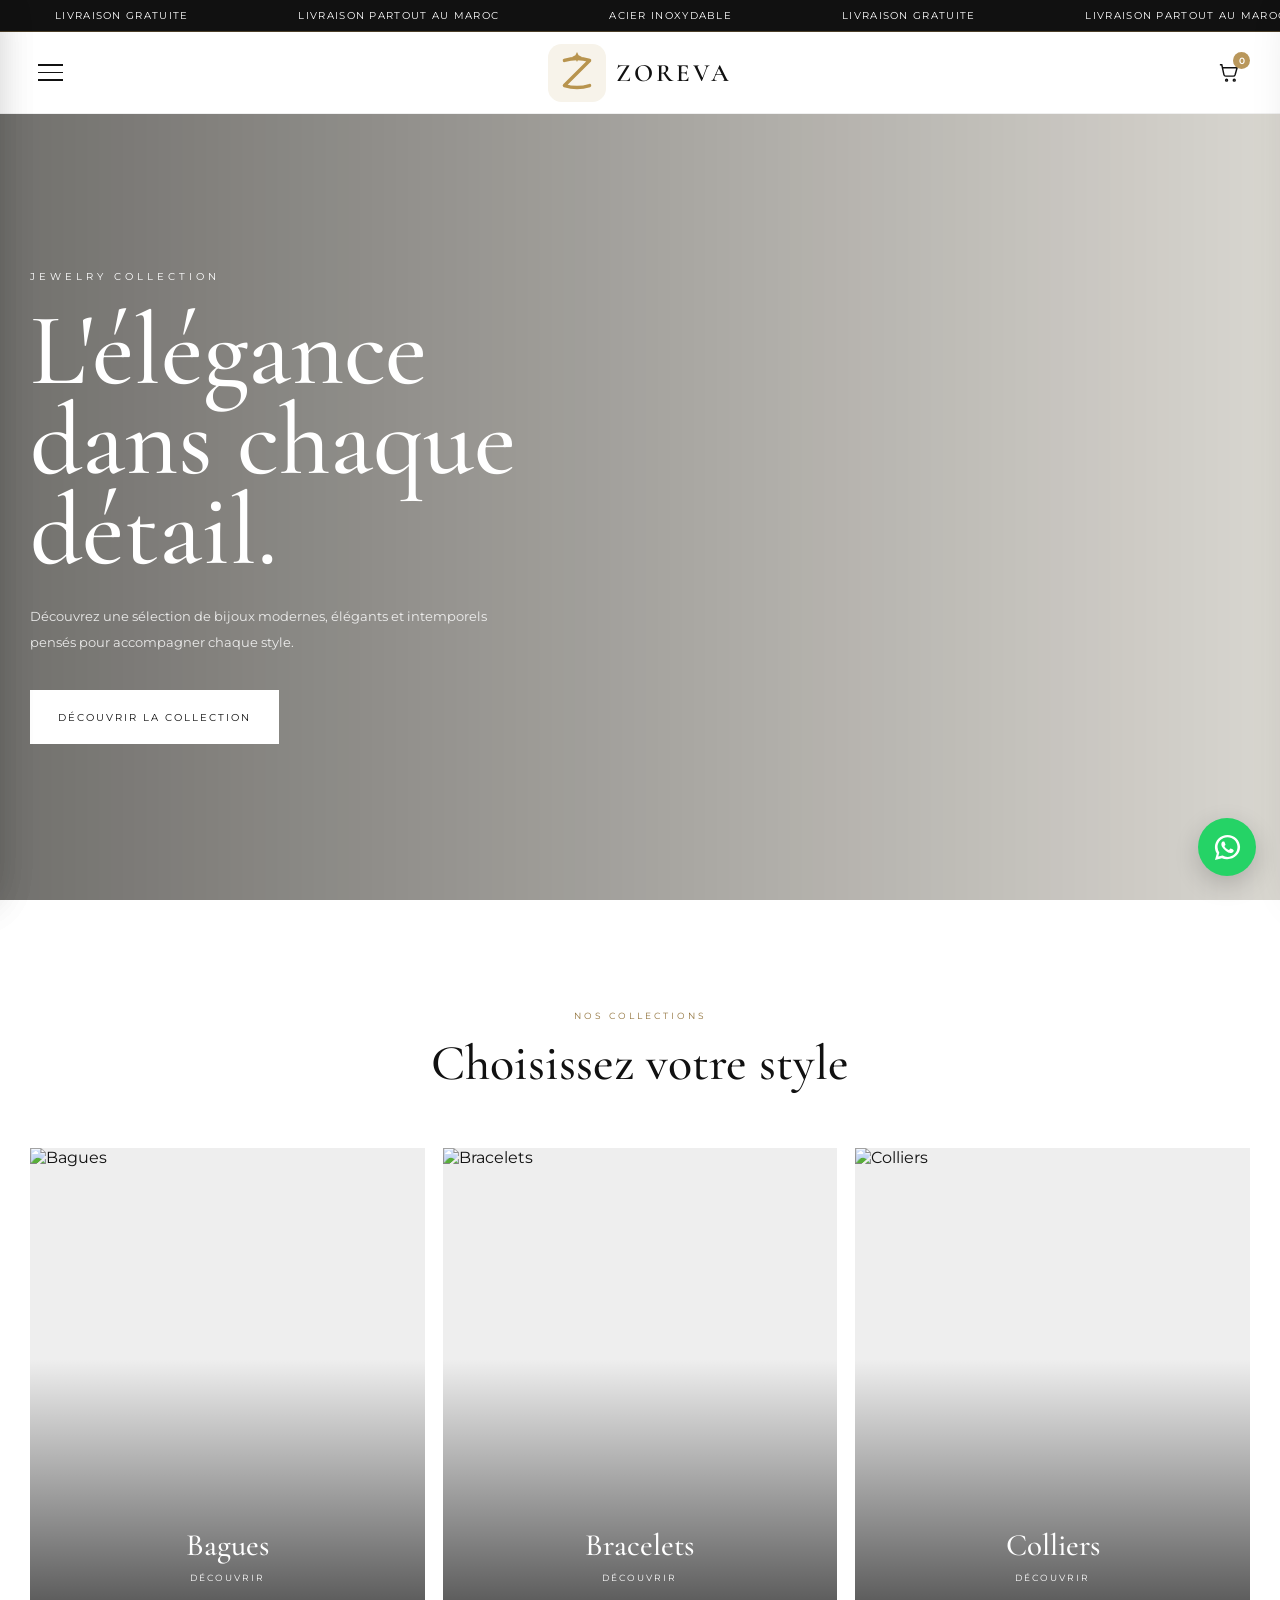
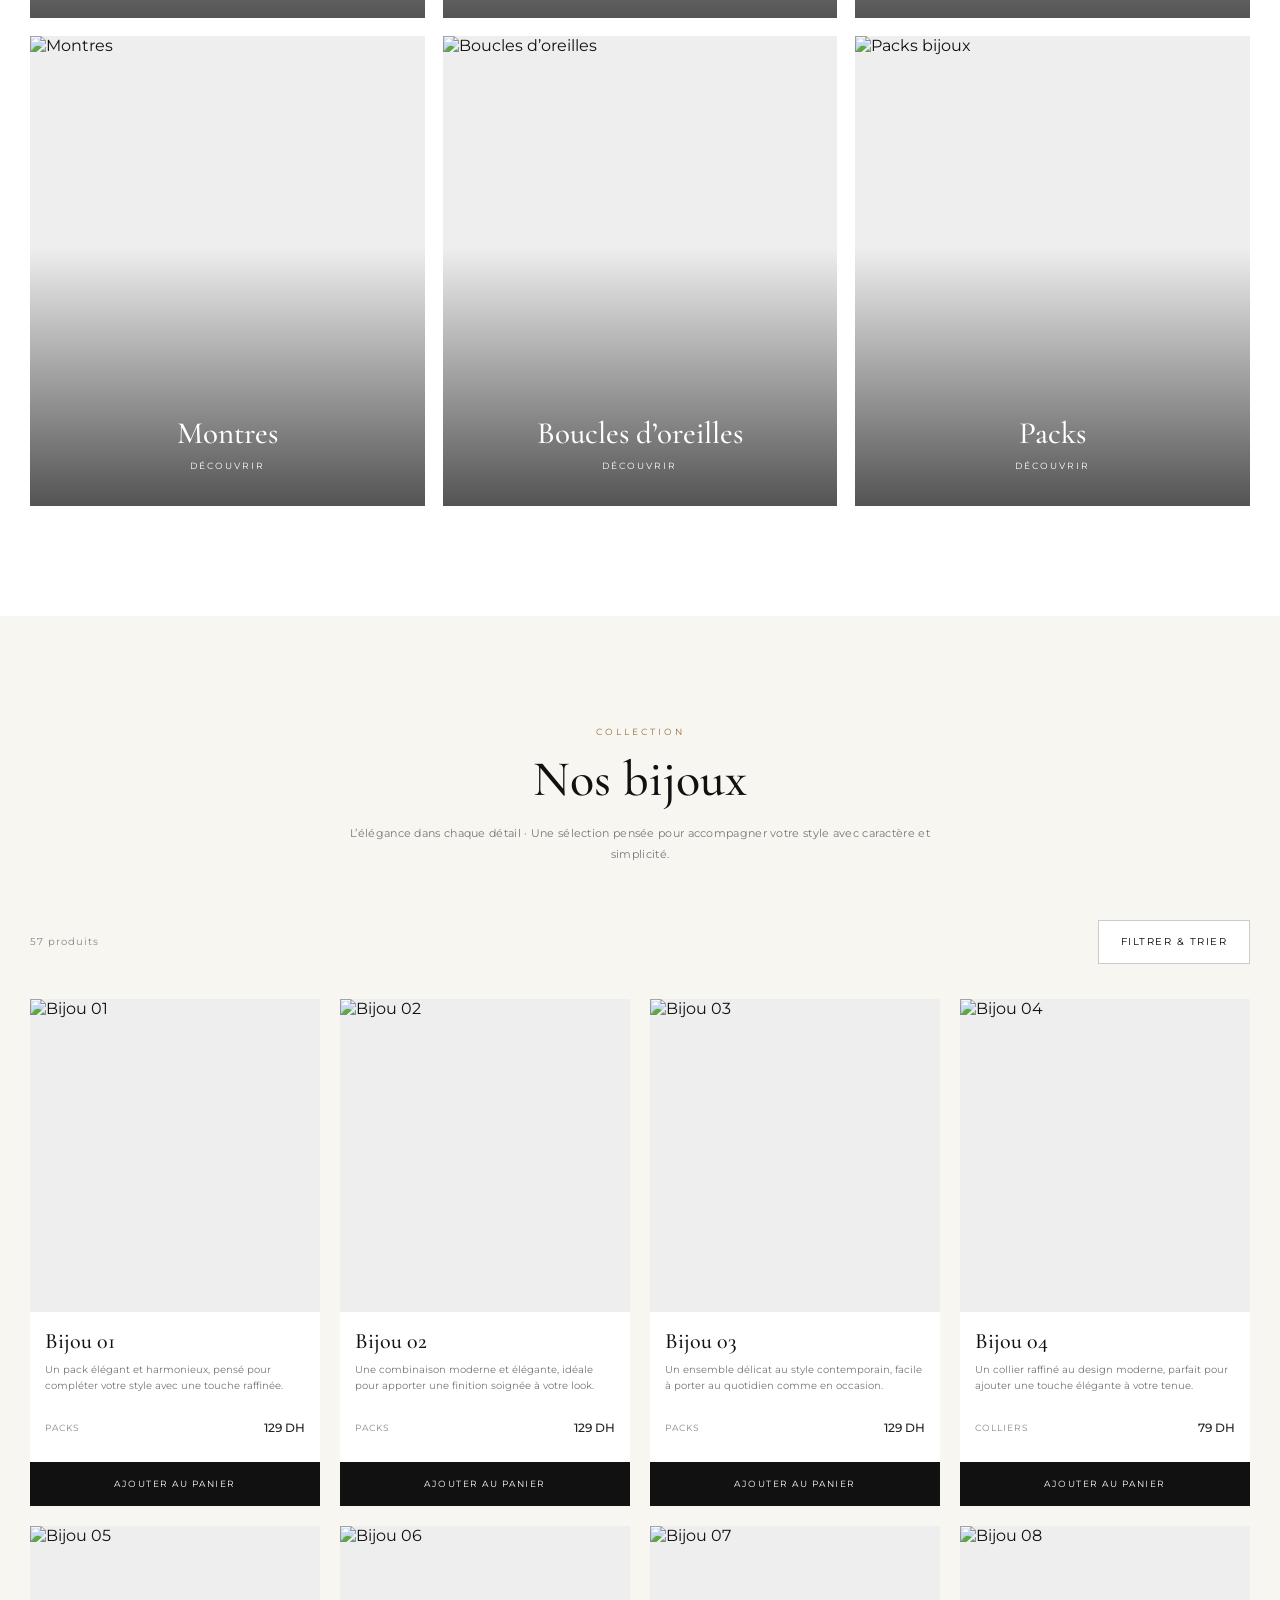
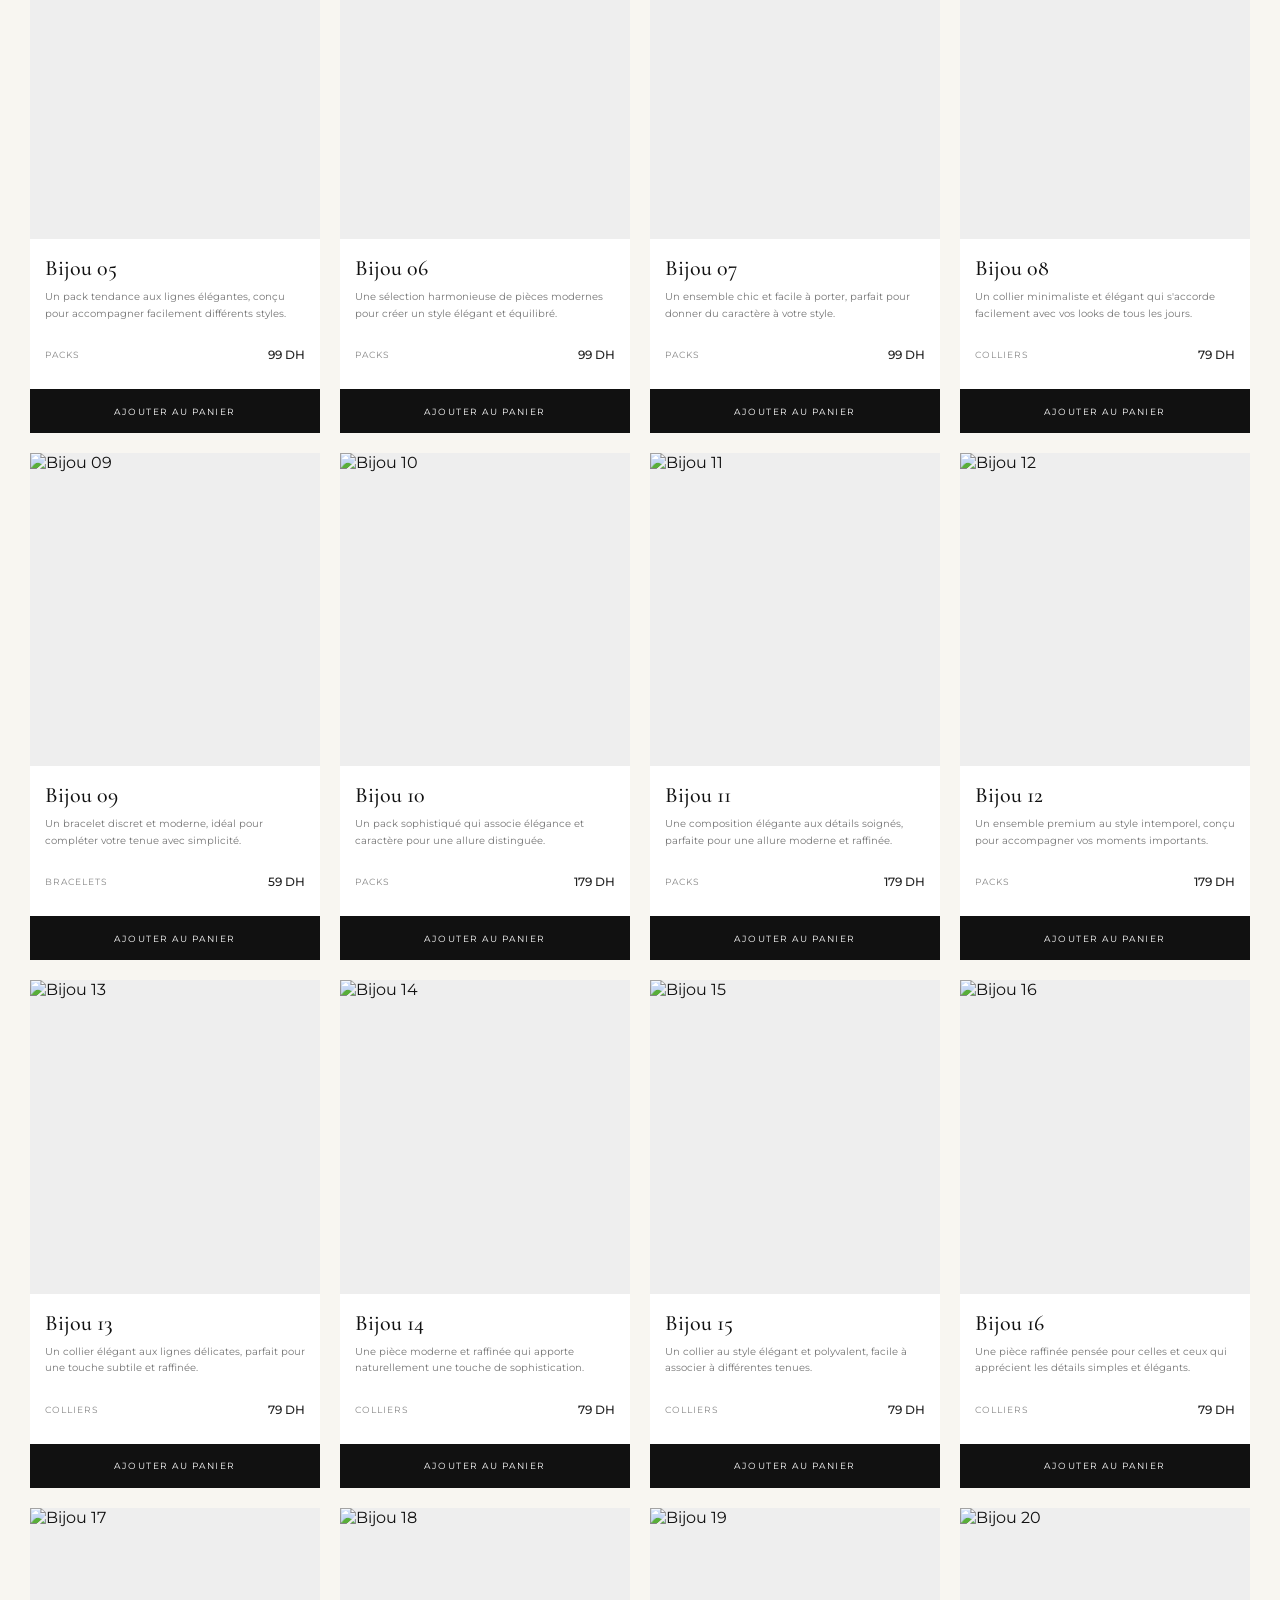
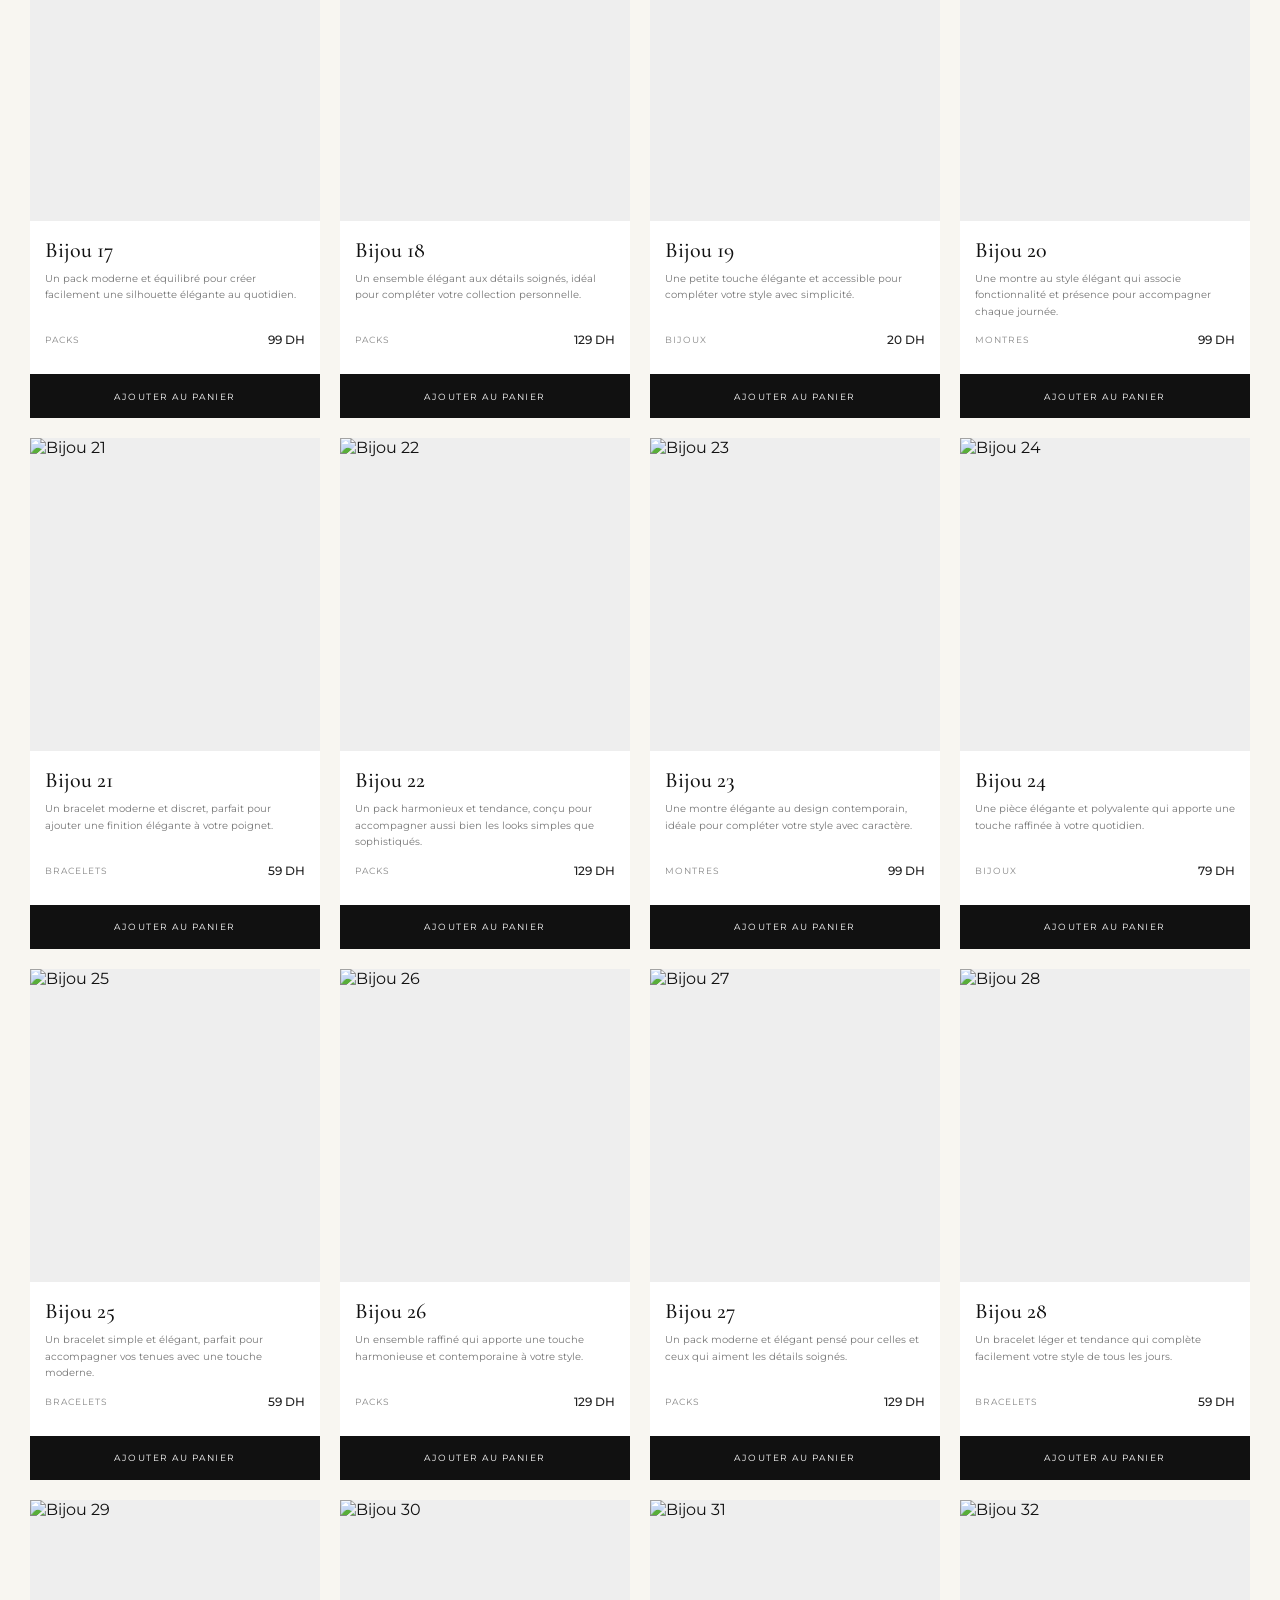
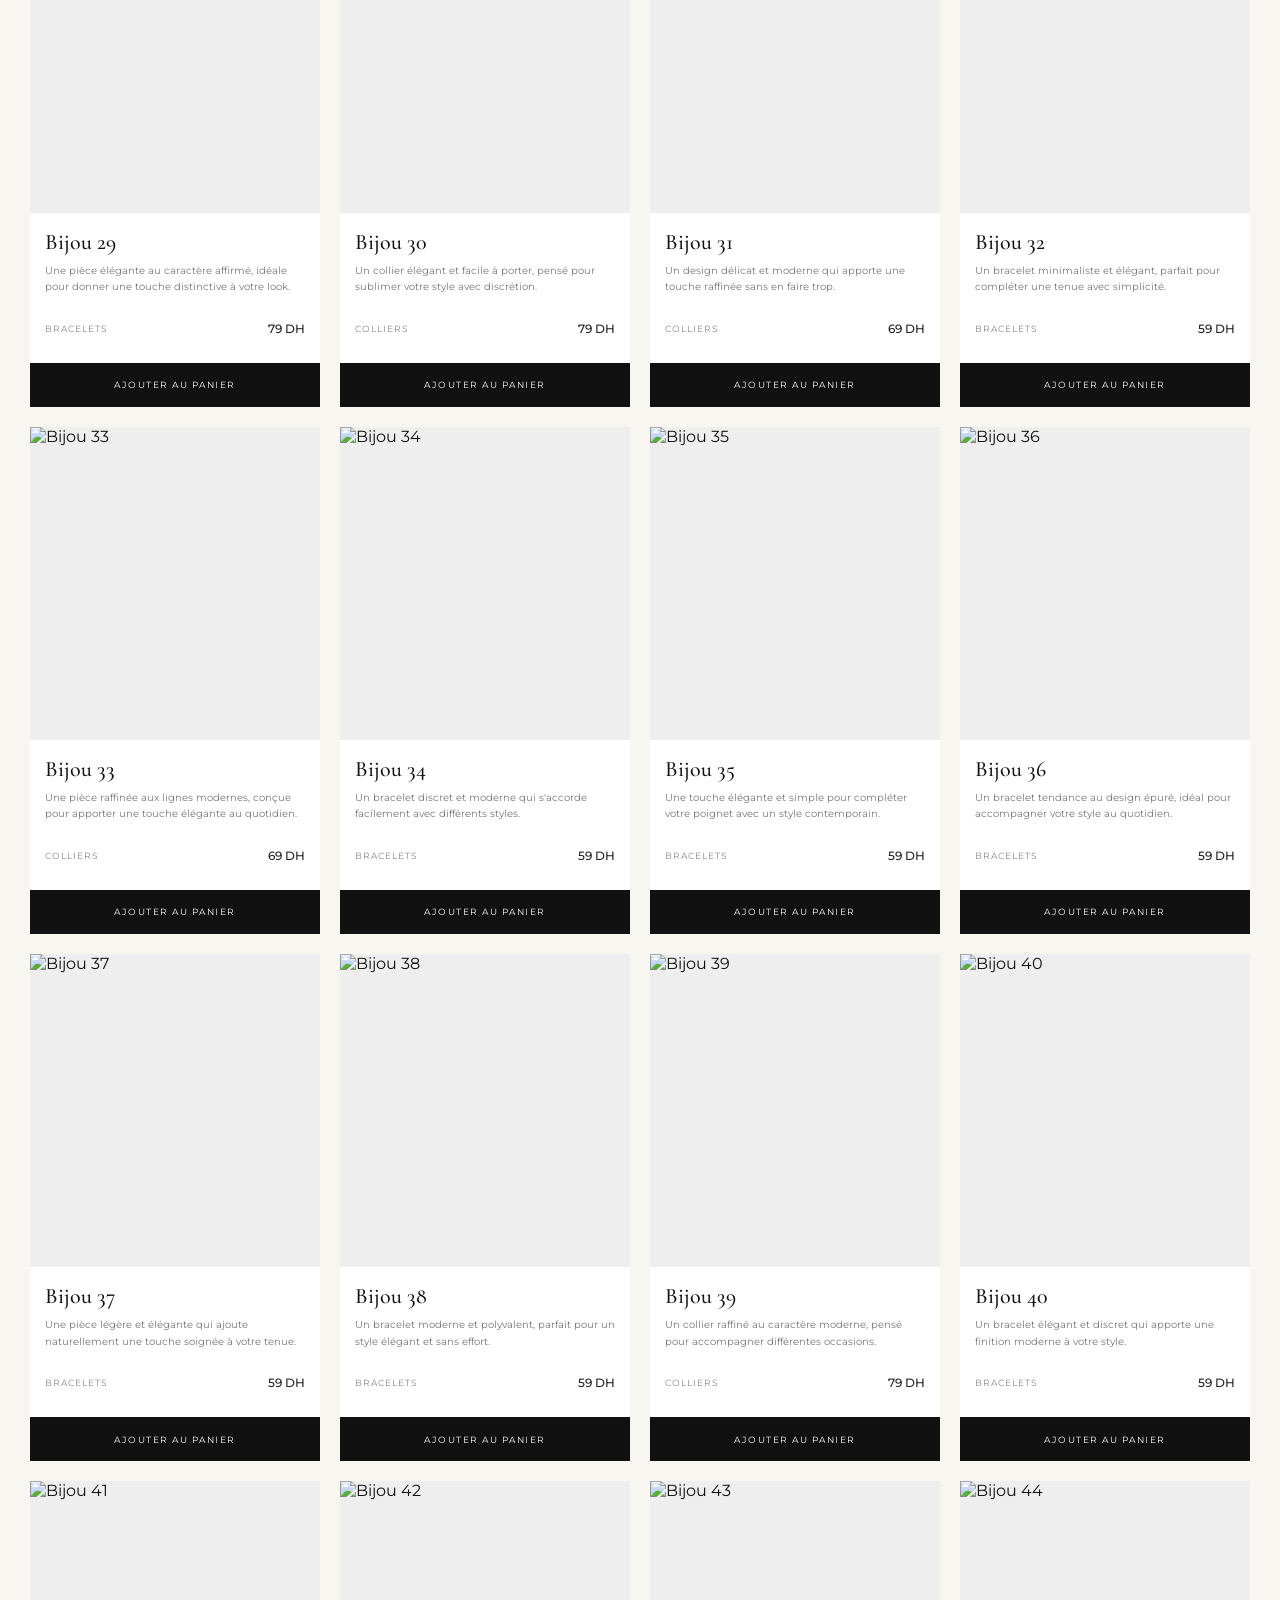
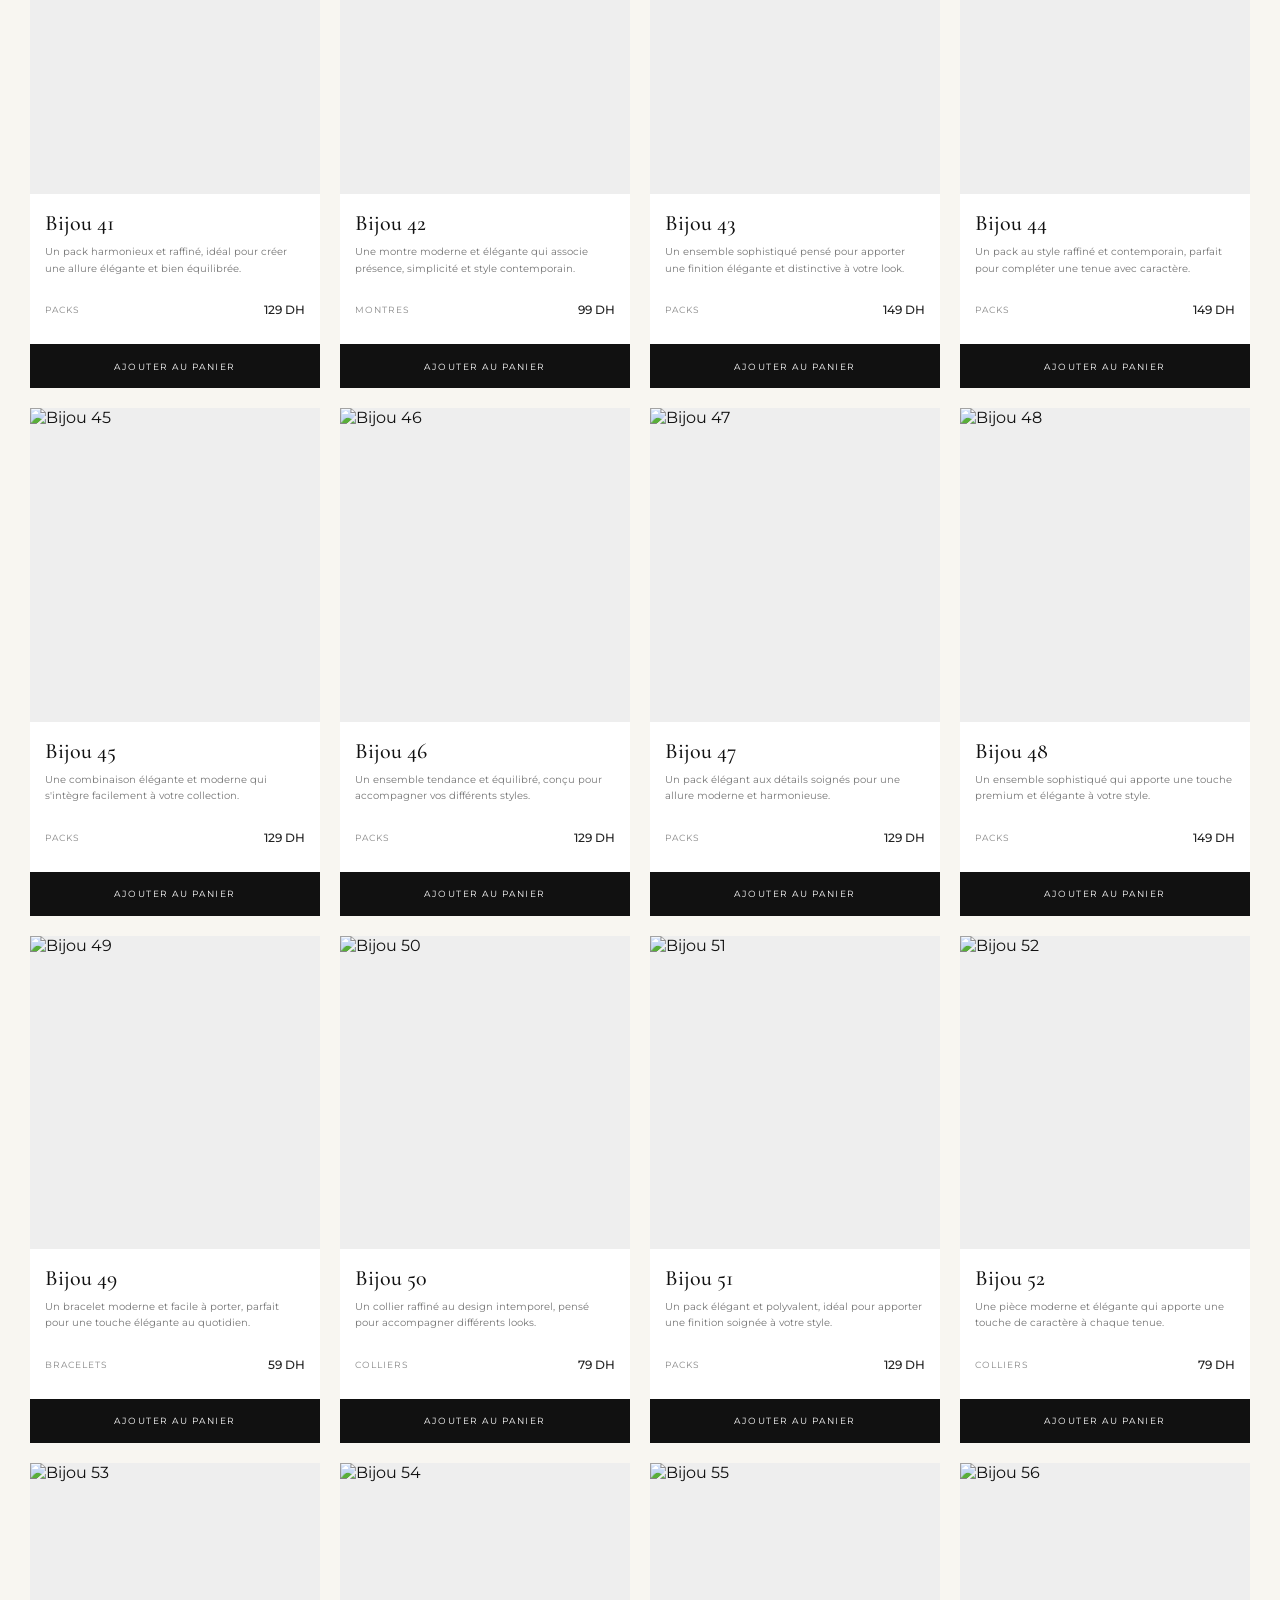
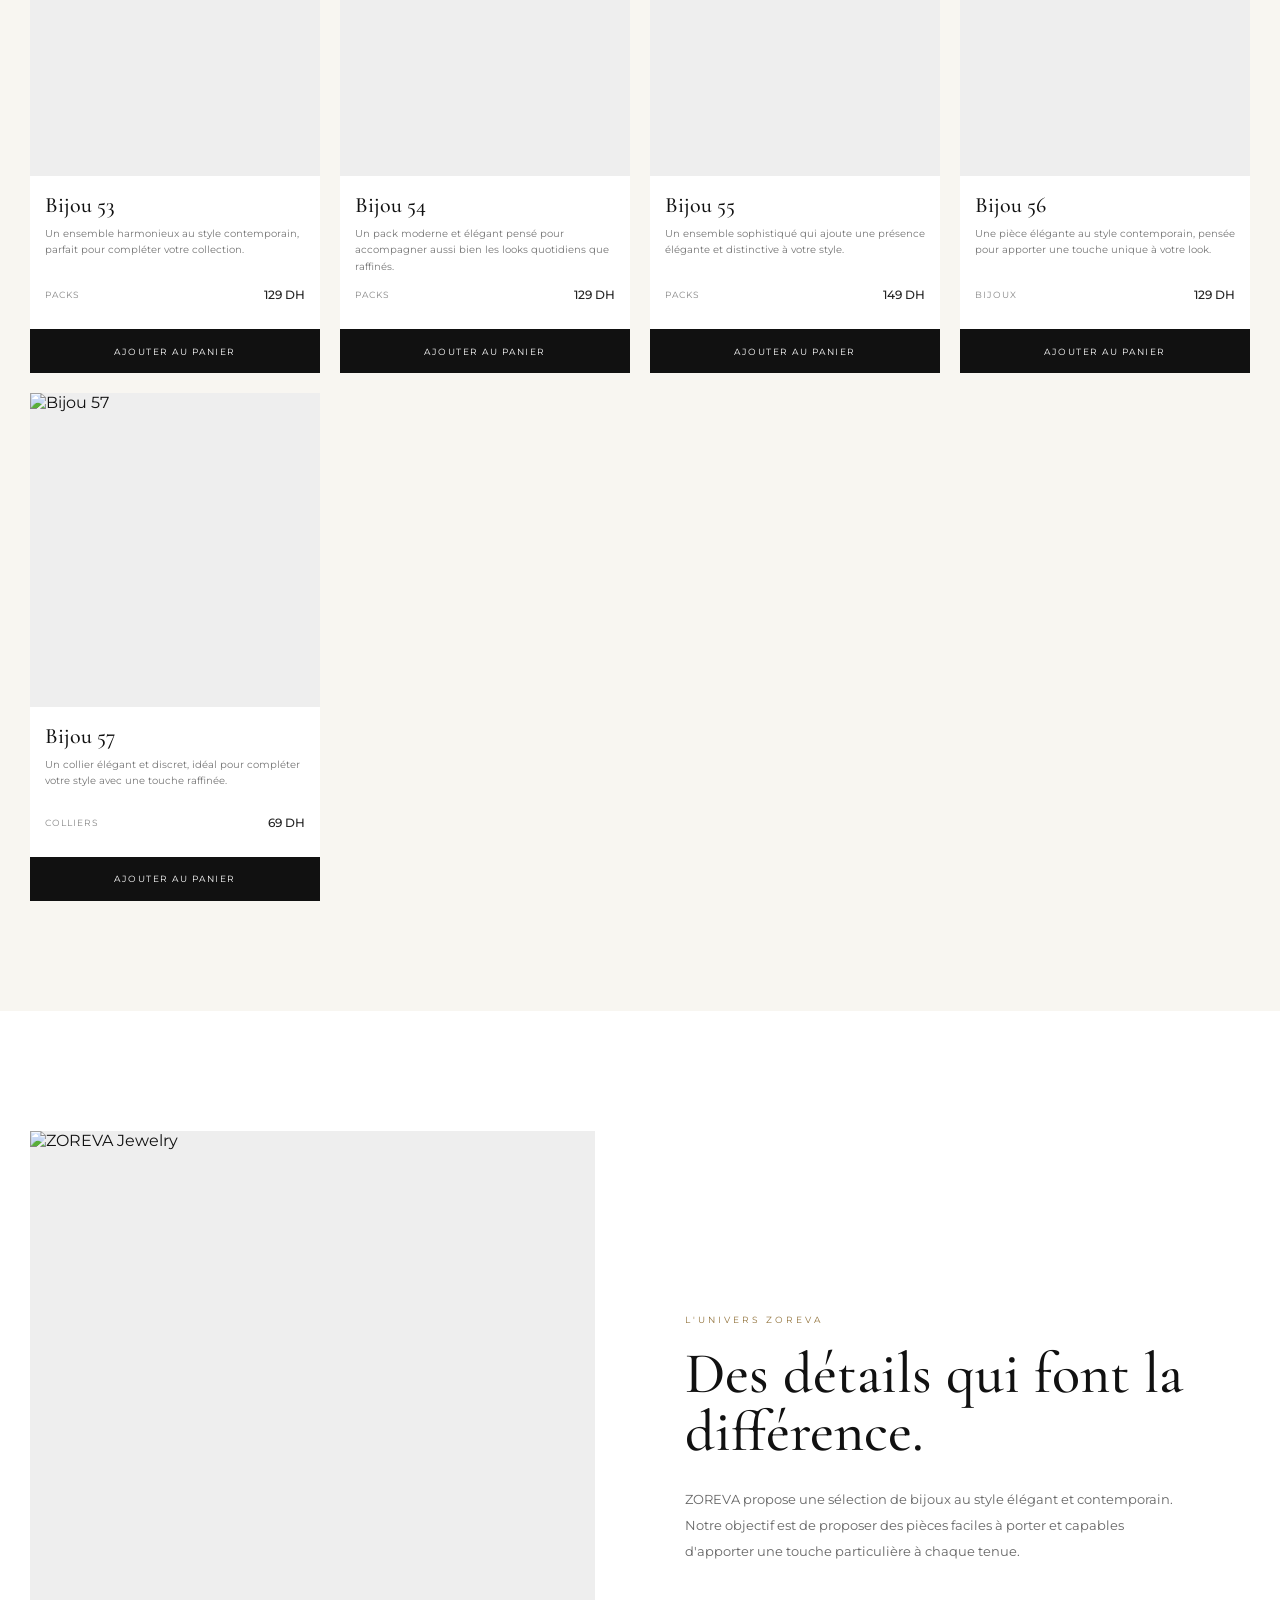
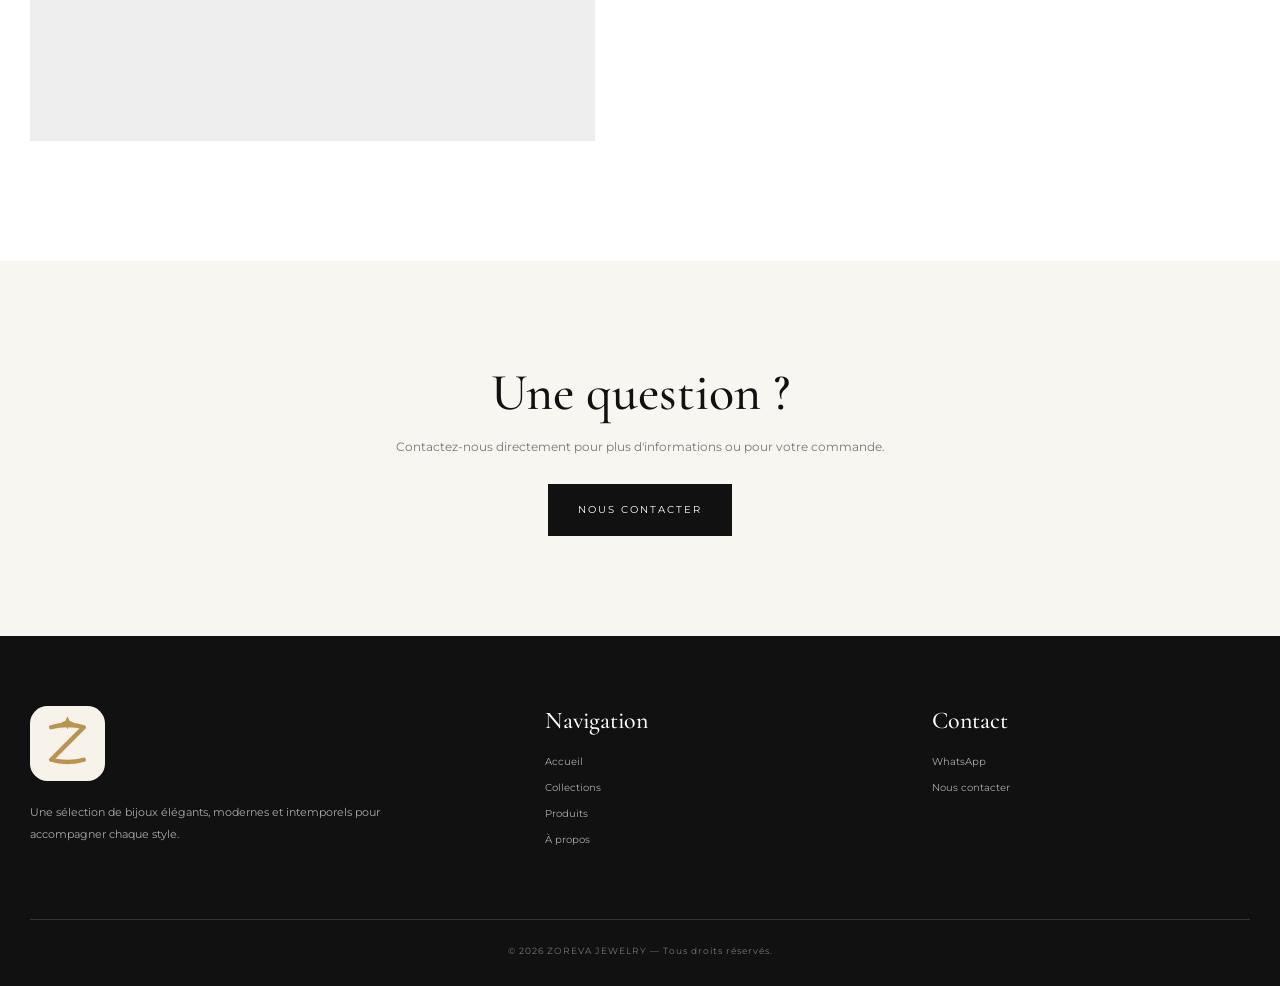
==== commit 7319c889: "Update index.html" ====
--- a/index.html
+++ b/index.html
@@ -11,9 +11,10 @@
 
 <title>ZOREVA — Jewelry</title>
 
-<!-- FAVICON ZOREVA — intégré directement dans index.html -->
-<link rel="icon" type="image/svg+xml" href="data:image/svg+xml,%3Csvg xmlns='http://www.w3.org/2000/svg' viewBox='0 0 100 100'%3E%3Crect width='100' height='100' rx='18' fill='%23111111'/%3E%3Ctext x='50' y='70' text-anchor='middle' font-family='Georgia,serif' font-size='64' font-weight='600' fill='%23b9975b'%3EZ%3C/text%3E%3C/svg%3E">
-<link rel="shortcut icon" type="image/svg+xml" href="data:image/svg+xml,%3Csvg xmlns='http://www.w3.org/2000/svg' viewBox='0 0 100 100'%3E%3Crect width='100' height='100' rx='18' fill='%23111111'/%3E%3Ctext x='50' y='70' text-anchor='middle' font-family='Georgia,serif' font-size='64' font-weight='600' fill='%23b9975b'%3EZ%3C/text%3E%3C/svg%3E">
+<!-- FAVICON ZOREVA -->
+<link rel="icon" type="image/svg+xml" href="logo.svg">
+<link rel="shortcut icon" type="image/svg+xml" href="logo.svg">
+<link rel="apple-touch-icon" href="logo.svg">
 <meta name="theme-color" content="#111111">
 
 <link rel="preconnect" href="https://fonts.googleapis.com">
@@ -90,14 +91,15 @@
 }
 
 .announcement-track{
-display:grid;
-grid-template-columns:repeat(3,1fr);
+display:flex;
 align-items:center;
-width:100%;
+width:max-content;
+min-width:max-content;
 height:100%;
 font-size:10px;
 letter-spacing:1.3px;
 text-transform:uppercase;
+animation:announcementMove 24s linear infinite;
 }
 
 .announcement-item{
@@ -106,10 +108,16 @@
 justify-content:center;
 height:100%;
 white-space:nowrap;
-}
-
-.announcement-item:not(:last-child){
-border-right:1px solid rgba(185,151,91,.45);
+padding:0 55px;
+}
+
+@keyframes announcementMove{
+0%{
+transform:translateX(0);
+}
+100%{
+transform:translateX(-50%);
+}
 }
 
 /* =========================
@@ -362,6 +370,81 @@
 }
 
 /* =========================
+PRICE SLIDER
+========================= */
+
+.price-slider{
+position:relative;
+height:48px;
+margin:5px 0 12px;
+}
+
+.price-slider input[type="range"]{
+position:absolute;
+left:0;
+top:17px;
+width:100%;
+height:5px;
+margin:0;
+padding:0;
+background:transparent;
+-webkit-appearance:none;
+appearance:none;
+pointer-events:none;
+}
+
+.price-slider input[type="range"]::-webkit-slider-runnable-track{
+height:3px;
+background:#ded8cd;
+border-radius:10px;
+}
+
+.price-slider input[type="range"]::-moz-range-track{
+height:3px;
+background:#ded8cd;
+border-radius:10px;
+}
+
+.price-slider input[type="range"]::-webkit-slider-thumb{
+-webkit-appearance:none;
+appearance:none;
+width:17px;
+height:17px;
+border-radius:50%;
+background:#111;
+border:2px solid #fff;
+box-shadow:0 2px 7px rgba(0,0,0,.18);
+cursor:pointer;
+pointer-events:auto;
+margin-top:-7px;
+}
+
+.price-slider input[type="range"]::-moz-range-thumb{
+width:17px;
+height:17px;
+border-radius:50%;
+background:#111;
+border:2px solid #fff;
+box-shadow:0 2px 7px rgba(0,0,0,.18);
+cursor:pointer;
+pointer-events:auto;
+}
+
+.price-values{
+display:flex;
+justify-content:space-between;
+align-items:center;
+font-size:10px;
+color:#777;
+letter-spacing:.5px;
+}
+
+.price-values strong{
+color:#111;
+font-weight:500;
+}
+
+/* =========================
 MAIN
 ========================= */
 
@@ -493,6 +576,15 @@
 font-weight:500;
 }
 
+.section-subtitle{
+max-width:620px;
+margin:14px auto 0;
+font-size:11px;
+line-height:1.9;
+letter-spacing:.3px;
+color:#777;
+}
+
 /* =========================
 COLLECTIONS GRID
 ========================= */
@@ -674,16 +766,24 @@
 padding:17px 15px 15px;
 background:#fff;
 flex:1;
-min-height:112px;
+min-height:150px;
 }
 
 .product-info h3{
 font-family:'Cormorant Garamond',serif;
 font-size:22px;
 font-weight:500;
-margin-bottom:8px;
+margin-bottom:7px;
 line-height:1.15;
 min-height:26px;
+}
+
+.product-description{
+font-size:10px;
+line-height:1.65;
+color:#777;
+margin-bottom:12px;
+min-height:33px;
 }
 
 .product-info-bottom{
@@ -704,6 +804,7 @@
 .product-price{
 font-size:12px;
 color:#222;
+font-weight:500;
 }
 
 .quick-add{
@@ -1285,21 +1386,13 @@
 }
 
 .announcement-track{
-grid-template-columns:1fr 1fr;
 height:32px;
 font-size:9px;
 letter-spacing:1px;
 }
 
 .announcement-item{
-width:100%;
-overflow:hidden;
-text-overflow:ellipsis;
-padding:0 5px;
-}
-
-.announcement-item:nth-child(2){
-display:none;
+padding:0 30px;
 }
 
 header{
@@ -1372,12 +1465,19 @@
 }
 
 .product-info{
-min-height:105px;
+min-height:145px;
 padding:13px 10px 12px;
 }
 
 .product-info h3{
 font-size:19px;
+}
+
+.product-description{
+font-size:9px;
+line-height:1.55;
+min-height:30px;
+margin-bottom:9px;
 }
 
 .about{
@@ -1418,7 +1518,7 @@
 }
 
 .announcement-item{
-padding:0 4px;
+padding:0 22px;
 }
 
 .brand{
@@ -1447,6 +1547,12 @@
 font-size:42px;
 }
 
+.section-subtitle{
+font-size:10px;
+line-height:1.8;
+padding:0 8px;
+}
+
 .collections-grid{
 grid-template-columns:repeat(2,1fr);
 gap:10px;
@@ -1479,10 +1585,17 @@
 
 .product-info{
 padding:13px 10px 12px;
+min-height:150px;
 }
 
 .product-info h3{
 font-size:19px;
+}
+
+.product-description{
+font-size:8.5px;
+line-height:1.5;
+min-height:38px;
 }
 
 .product-category{
@@ -1531,6 +1644,10 @@
 letter-spacing:.5px;
 }
 
+.announcement-item{
+padding:0 18px;
+}
+
 .brand img{
 width:42px;
 height:42px;
@@ -1555,6 +1672,10 @@
 
 .product-info h3{
 font-size:17px;
+}
+
+.product-description{
+font-size:8px;
 }
 
 .quick-add{
@@ -1616,6 +1737,18 @@
 <span>Acier inoxydable</span>
 </div>
 
+<div class="announcement-item">
+<span>Livraison gratuite</span>
+</div>
+
+<div class="announcement-item">
+<span>Livraison partout au Maroc</span>
+</div>
+
+<div class="announcement-item">
+<span>Acier inoxydable</span>
+</div>
+
 </div>
 
 </div>
@@ -1729,17 +1862,33 @@
 
 <h4>Prix</h4>
 
-<button data-menu-price="all" class="menu-price-filter active">
-Tous les prix
-</button>
-
-<button data-menu-price="under120" class="menu-price-filter">
-Moins de 120 DH
-</button>
-
-<button data-menu-price="149" class="menu-price-filter">
-149 DH
-</button>
+<div class="price-slider">
+
+<input
+type="range"
+id="menuMinPrice"
+min="20"
+max="179"
+value="20"
+step="1"
+>
+
+<input
+type="range"
+id="menuMaxPrice"
+min="20"
+max="179"
+value="179"
+step="1"
+>
+
+</div>
+
+<div class="price-values">
+<strong id="menuMinPriceValue">20 DH</strong>
+<span>—</span>
+<strong id="menuMaxPriceValue">179 DH</strong>
+</div>
 
 </div>
 
@@ -1923,6 +2072,10 @@
 Nos bijoux
 </h2>
 
+<p class="section-subtitle">
+L’élégance dans chaque détail · Une sélection pensée pour accompagner votre style avec caractère et simplicité.
+</p>
+
 </div>
 
 <div class="products-toolbar">
@@ -2071,17 +2224,33 @@
 Prix
 </h4>
 
-<button data-price="all" class="price-filter active">
-Tous les prix
-</button>
-
-<button data-price="under120" class="price-filter">
-Moins de 120 DH
-</button>
-
-<button data-price="149" class="price-filter">
-149 DH
-</button>
+<div class="price-slider">
+
+<input
+type="range"
+id="filterMinPrice"
+min="20"
+max="179"
+value="20"
+step="1"
+>
+
+<input
+type="range"
+id="filterMaxPrice"
+min="20"
+max="179"
+value="179"
+step="1"
+>
+
+</div>
+
+<div class="price-values">
+<strong id="filterMinPriceValue">20 DH</strong>
+<span>—</span>
+<strong id="filterMaxPriceValue">179 DH</strong>
+</div>
 
 </div>
 
@@ -2228,133 +2397,625 @@
 
 const products=[
 
-{id:1,name:"Bijou 01",category:"Packs",price:129,image:"https://raw.githubusercontent.com/abdorrahman3yw-rgb/zoreva-jewelry/main/IMG_20260726_171518.jpg"},
-
-{id:2,name:"Bijou 02",category:"Packs",price:129,image:"https://raw.githubusercontent.com/abdorrahman3yw-rgb/zoreva-jewelry/main/IMG_20260726_171656.jpg"},
-
-{id:3,name:"Bijou 03",category:"Packs",price:129,image:"https://raw.githubusercontent.com/abdorrahman3yw-rgb/zoreva-jewelry/main/IMG_20260726_171921.jpg"},
-
-{id:4,name:"Bijou 04",category:"Colliers",price:79,image:"https://raw.githubusercontent.com/abdorrahman3yw-rgb/zoreva-jewelry/main/222/WhatsApp%20Image%202026-09-17%20at%2014.39.04%20%281%29.jpeg"},
-
-{id:5,name:"Bijou 05",category:"Packs",price:99,image:"https://raw.githubusercontent.com/abdorrahman3yw-rgb/zoreva-jewelry/main/IMG_20260726_180004.jpg"},
-
-{id:6,name:"Bijou 06",category:"Packs",price:99,image:"https://raw.githubusercontent.com/abdorrahman3yw-rgb/zoreva-jewelry/main/IMG_20260726_180304.jpg"},
-
-{id:7,name:"Bijou 07",category:"Packs",price:99,image:"https://raw.githubusercontent.com/abdorrahman3yw-rgb/zoreva-jewelry/main/IMG_20260726_180430.jpg"},
-
-{id:8,name:"Bijou 08",category:"Colliers",price:79,image:"https://raw.githubusercontent.com/abdorrahman3yw-rgb/zoreva-jewelry/main/2.jpg"},
-
-{id:9,name:"Bijou 09",category:"Bracelets",price:59,image:"https://raw.githubusercontent.com/abdorrahman3yw-rgb/zoreva-jewelry/main/71sw32ZElsL._AC_UY1100_.jpg"},
-
-{id:10,name:"Bijou 10",category:"Packs",price:179,image:"https://raw.githubusercontent.com/abdorrahman3yw-rgb/zoreva-jewelry/main/IMG_20260726_155931.jpg"},
-
-{id:11,name:"Bijou 11",category:"Packs",price:179,image:"https://raw.githubusercontent.com/abdorrahman3yw-rgb/zoreva-jewelry/main/IMG_20260726_160641.jpg"},
-
-{id:12,name:"Bijou 12",category:"Packs",price:179,image:"https://raw.githubusercontent.com/abdorrahman3yw-rgb/zoreva-jewelry/main/IMG_20260726_161253.jpg"},
-
-{id:13,name:"Bijou 13",category:"Colliers",price:79,image:"https://raw.githubusercontent.com/abdorrahman3yw-rgb/zoreva-jewelry/main/WhatsApp%20Image%202026-09-17%20at%2000.53.02%20%281%29.jpeg"},
-
-{id:14,name:"Bijou 14",category:"Colliers",price:79,image:"https://raw.githubusercontent.com/abdorrahman3yw-rgb/zoreva-jewelry/main/WhatsApp%20Image%202026-09-17%20at%2000.53.02.jpeg"},
-
-{id:15,name:"Bijou 15",category:"Colliers",price:79,image:"https://raw.githubusercontent.com/abdorrahman3yw-rgb/zoreva-jewelry/main/WhatsApp%20Image%202026-09-17%20at%2000.53.03%20%281%29.jpeg"},
-
-{id:16,name:"Bijou 16",category:"Colliers",price:79,image:"https://raw.githubusercontent.com/abdorrahman3yw-rgb/zoreva-jewelry/main/WhatsApp%20Image%202026-09-17%20at%2000.53.03%20%283%29.jpeg"},
-
-{id:17,name:"Bijou 17",category:"Packs",price:99,image:"https://raw.githubusercontent.com/abdorrahman3yw-rgb/zoreva-jewelry/main/New%20folder/WhatsApp%20Image%202026-09-17%20at%2003.06.06%20%281%29.jpeg"},
-
-{id:18,name:"Bijou 18",category:"Packs",price:129,image:"https://raw.githubusercontent.com/abdorrahman3yw-rgb/zoreva-jewelry/main/WhatsApp%20Image%202026-09-17%20at%2000.53.04%20%281%29.jpeg"},
-
-{id:19,name:"Bijou 19",category:"Bijoux",price:20,image:"https://raw.githubusercontent.com/abdorrahman3yw-rgb/zoreva-jewelry/main/WhatsApp%20Image%202026-09-17%20at%2000.53.04%20%282%29.jpeg"},
-
-{id:20,name:"Bijou 20",category:"Montres",price:99,image:"https://raw.githubusercontent.com/abdorrahman3yw-rgb/zoreva-jewelry/main/WhatsApp%20Image%202026-09-17%20at%2000.53.04%20%283%29.jpeg"},
-
-{id:21,name:"Bijou 21",category:"Bracelets",price:59,image:"https://raw.githubusercontent.com/abdorrahman3yw-rgb/zoreva-jewelry/main/WhatsApp%20Image%202026-09-17%20at%2000.53.04%20%284%29.jpeg"},
-
-{id:22,name:"Bijou 22",category:"Packs",price:129,image:"https://raw.githubusercontent.com/abdorrahman3yw-rgb/zoreva-jewelry/main/WhatsApp%20Image%202026-09-17%20at%2000.53.04%20%285%29.jpeg"},
-
-{id:23,name:"Bijou 23",category:"Montres",price:99,image:"https://raw.githubusercontent.com/abdorrahman3yw-rgb/zoreva-jewelry/main/WhatsApp%20Image%202026-09-17%20at%2000.53.04%20%286%29.jpeg"},
-
-{id:24,name:"Bijou 24",category:"Bijoux",price:79,image:"https://raw.githubusercontent.com/abdorrahman3yw-rgb/zoreva-jewelry/main/WhatsApp%20Image%202026-09-17%20at%2000.53.04.jpeg"},
-
-{id:25,name:"Bijou 25",category:"Bracelets",price:59,image:"https://raw.githubusercontent.com/abdorrahman3yw-rgb/zoreva-jewelry/main/WhatsApp%20Image%202026-09-17%20at%2000.53.05%20%281%29.jpeg"},
-
-{id:26,name:"Bijou 26",category:"Packs",price:129,image:"https://raw.githubusercontent.com/abdorrahman3yw-rgb/zoreva-jewelry/main/WhatsApp%20Image%202026-09-17%20at%2000.53.05%20%285%29.jpeg"},
-
-{id:27,name:"Bijou 27",category:"Packs",price:129,image:"https://raw.githubusercontent.com/abdorrahman3yw-rgb/zoreva-jewelry/main/WhatsApp%20Image%202026-09-17%20at%2000.53.05%20%286%29.jpeg"},
-
-{id:28,name:"Bijou 28",category:"Bracelets",price:59,image:"https://raw.githubusercontent.com/abdorrahman3yw-rgb/zoreva-jewelry/main/WhatsApp%20Image%202026-09-17%20at%2000.53.05%20%287%29.jpeg"},
-
-{id:29,name:"Bijou 29",category:"Bracelets",price:79,image:"https://raw.githubusercontent.com/abdorrahman3yw-rgb/zoreva-jewelry/main/WhatsApp%20Image%202026-09-17%20at%2000.53.05%20%288%29.jpeg"},
-
-{id:30,name:"Bijou 30",category:"Colliers",price:79,image:"https://raw.githubusercontent.com/abdorrahman3yw-rgb/zoreva-jewelry/main/WhatsApp%20Image%202026-09-17%20at%2000.53.05.jpeg"},
-
-{id:31,name:"Bijou 31",category:"Colliers",price:69,image:"https://raw.githubusercontent.com/abdorrahman3yw-rgb/zoreva-jewelry/main/WhatsApp%20Image%202026-09-17%20at%2000.53.06%20%281%29.jpeg"},
-
-{id:32,name:"Bijou 32",category:"Bracelets",price:59,image:"https://raw.githubusercontent.com/abdorrahman3yw-rgb/zoreva-jewelry/main/WhatsApp%20Image%202026-09-17%20at%2000.53.06%20%282%29.jpeg"},
-
-{id:33,name:"Bijou 33",category:"Colliers",price:69,image:"https://raw.githubusercontent.com/abdorrahman3yw-rgb/zoreva-jewelry/main/WhatsApp%20Image%202026-09-17%20at%2000.53.06%20%283%29.jpeg"},
-
-{id:34,name:"Bijou 34",category:"Bracelets",price:59,image:"https://raw.githubusercontent.com/abdorrahman3yw-rgb/zoreva-jewelry/main/WhatsApp%20Image%202026-09-17%20at%2000.53.06%20%285%29.jpeg"},
-
-{id:35,name:"Bijou 35",category:"Bracelets",price:59,image:"https://raw.githubusercontent.com/abdorrahman3yw-rgb/zoreva-jewelry/main/WhatsApp%20Image%202026-09-17%20at%2000.53.06%20%286%29.jpeg"},
-
-{id:36,name:"Bijou 36",category:"Bracelets",price:59,image:"https://raw.githubusercontent.com/abdorrahman3yw-rgb/zoreva-jewelry/main/WhatsApp%20Image%202026-09-17%20at%2000.53.06%20%287%29.jpeg"},
-
-{id:37,name:"Bijou 37",category:"Bracelets",price:59,image:"https://raw.githubusercontent.com/abdorrahman3yw-rgb/zoreva-jewelry/main/WhatsApp%20Image%202026-09-17%20at%2000.53.06%20%288%29.jpeg"},
-
-{id:38,name:"Bijou 38",category:"Bracelets",price:59,image:"https://raw.githubusercontent.com/abdorrahman3yw-rgb/zoreva-jewelry/main/images.jpeg"},
-
-{id:39,name:"Bijou 39",category:"Colliers",price:79,image:"https://raw.githubusercontent.com/abdorrahman3yw-rgb/zoreva-jewelry/main/222/WhatsApp%20Image%202026-09-17%20at%2014.39.04.jpeg"},
-
-{id:40,name:"Bijou 40",category:"Bracelets",price:59,image:"https://raw.githubusercontent.com/abdorrahman3yw-rgb/zoreva-jewelry/main/222/WhatsApp%20Image%202026-09-17%20at%2015.17.22%20%282%29.jpeg"},
-
-{id:41,name:"Bijou 41",category:"Packs",price:129,image:"https://raw.githubusercontent.com/abdorrahman3yw-rgb/zoreva-jewelry/main/New%20folder/WhatsApp%20Image%202026-09-17%20at%2003.06.06%20%282%29.jpeg"},
-
-{id:42,name:"Bijou 42",category:"Montres",price:99,image:"https://raw.githubusercontent.com/abdorrahman3yw-rgb/zoreva-jewelry/main/New%20folder/WhatsApp%20Image%202026-09-17%20at%2003.06.06.jpeg"},
-
-{id:43,name:"Bijou 43",category:"Packs",price:149,image:"https://raw.githubusercontent.com/abdorrahman3yw-rgb/zoreva-jewelry/main/New%20folder/WhatsApp%20Image%202026-09-17%20at%2003.06.07%20%281%29.jpeg"},
-
-{id:44,name:"Bijou 44",category:"Packs",price:149,image:"https://raw.githubusercontent.com/abdorrahman3yw-rgb/zoreva-jewelry/main/New%20folder/WhatsApp%20Image%202026-09-17%20at%2003.06.07.jpeg"},
-
-{id:45,name:"Bijou 45",category:"Packs",price:129,image:"https://raw.githubusercontent.com/abdorrahman3yw-rgb/zoreva-jewelry/main/New%20folder/WhatsApp%20Image%202026-09-17%20at%2003.06.08%20%281%29.jpeg"},
-
-{id:46,name:"Bijou 46",category:"Packs",price:129,image:"https://raw.githubusercontent.com/abdorrahman3yw-rgb/zoreva-jewelry/main/New%20folder/WhatsApp%20Image%202026-09-17%20at%2003.06.08%20%282%29.jpeg"},
-
-{id:47,name:"Bijou 47",category:"Packs",price:129,image:"https://raw.githubusercontent.com/abdorrahman3yw-rgb/zoreva-jewelry/main/New%20folder/WhatsApp%20Image%202026-09-17%20at%2003.06.08%20%283%29.jpeg"},
-
-{id:48,name:"Bijou 48",category:"Packs",price:149,image:"https://raw.githubusercontent.com/abdorrahman3yw-rgb/zoreva-jewelry/main/New%20folder/WhatsApp%20Image%202026-09-17%20at%2003.06.08%20%284%29.jpeg"},
-
-{id:49,name:"Bijou 49",category:"Bracelets",price:59,image:"https://raw.githubusercontent.com/abdorrahman3yw-rgb/zoreva-jewelry/main/222/WhatsApp%20Image%202026-09-17%20at%2015.17.22.jpeg"},
-
-{id:50,name:"Bijou 50",category:"Colliers",price:79,image:"https://raw.githubusercontent.com/abdorrahman3yw-rgb/zoreva-jewelry/main/New%20folder/WhatsApp%20Image%202026-09-17%20at%2003.06.08%20%286%29.jpeg"},
-
-{id:51,name:"Bijou 51",category:"Packs",price:129,image:"https://raw.githubusercontent.com/abdorrahman3yw-rgb/zoreva-jewelry/main/New%20folder/WhatsApp%20Image%202026-09-17%20at%2003.06.08%20%287%29.jpeg"},
-
-{id:52,name:"Bijou 52",category:"Colliers",price:79,image:"https://raw.githubusercontent.com/abdorrahman3yw-rgb/zoreva-jewelry/main/222/WhatsApp%20Image%202026-09-17%20at%2015.17.23%20%281%29.jpeg"},
-
-{id:53,name:"Bijou 53",category:"Packs",price:129,image:"https://raw.githubusercontent.com/abdorrahman3yw-rgb/zoreva-jewelry/main/New%20folder/WhatsApp%20Image%202026-09-17%20at%2003.06.08.jpeg"},
-
-{id:54,name:"Bijou 54",category:"Packs",price:129,image:"https://raw.githubusercontent.com/abdorrahman3yw-rgb/zoreva-jewelry/main/New%20folder/WhatsApp%20Image%202026-09-17%20at%2003.06.09%20%281%29.jpeg"},
-
-{id:55,name:"Bijou 55",category:"Packs",price:149,image:"https://raw.githubusercontent.com/abdorrahman3yw-rgb/zoreva-jewelry/main/New%20folder/WhatsApp%20Image%202026-09-17%20at%2003.06.09%20%282%29.jpeg"},
-
-{id:56,name:"Bijou 56",category:"Bijoux",price:129,image:"https://raw.githubusercontent.com/abdorrahman3yw-rgb/zoreva-jewelry/main/222/WhatsApp%20Image%202026-09-17%20at%2015.34.50.jpeg"},
-
-{id:57,name:"Bijou 57",category:"Colliers",price:69,image:"https://raw.githubusercontent.com/abdorrahman3yw-rgb/zoreva-jewelry/main/222/WhatsApp%20Image%202026-09-17%20at%2016.04.15.jpeg"}
+{
+id:1,
+name:"Bijou 01",
+category:"Packs",
+price:129,
+description:"Un pack élégant et harmonieux, pensé pour compléter votre style avec une touche raffinée.",
+image:"https://raw.githubusercontent.com/abdorrahman3yw-rgb/zoreva-jewelry/main/IMG_20260726_171518.jpg"
+},
+
+{
+id:2,
+name:"Bijou 02",
+category:"Packs",
+price:129,
+description:"Une combinaison moderne et élégante, idéale pour apporter une finition soignée à votre look.",
+image:"https://raw.githubusercontent.com/abdorrahman3yw-rgb/zoreva-jewelry/main/IMG_20260726_171656.jpg"
+},
+
+{
+id:3,
+name:"Bijou 03",
+category:"Packs",
+price:129,
+description:"Un ensemble délicat au style contemporain, facile à porter au quotidien comme en occasion.",
+image:"https://raw.githubusercontent.com/abdorrahman3yw-rgb/zoreva-jewelry/main/IMG_20260726_171921.jpg"
+},
+
+{
+id:4,
+name:"Bijou 04",
+category:"Colliers",
+price:79,
+description:"Un collier raffiné au design moderne, parfait pour ajouter une touche élégante à votre tenue.",
+image:"https://raw.githubusercontent.com/abdorrahman3yw-rgb/zoreva-jewelry/main/222/WhatsApp%20Image%202026-09-17%20at%2014.39.04%20%281%29.jpeg"
+},
+
+{
+id:5,
+name:"Bijou 05",
+category:"Packs",
+price:99,
+description:"Un pack tendance aux lignes élégantes, conçu pour accompagner facilement différents styles.",
+image:"https://raw.githubusercontent.com/abdorrahman3yw-rgb/zoreva-jewelry/main/IMG_20260726_180004.jpg"
+},
+
+{
+id:6,
+name:"Bijou 06",
+category:"Packs",
+price:99,
+description:"Une sélection harmonieuse de pièces modernes pour créer un style élégant et équilibré.",
+image:"https://raw.githubusercontent.com/abdorrahman3yw-rgb/zoreva-jewelry/main/IMG_20260726_180304.jpg"
+},
+
+{
+id:7,
+name:"Bijou 07",
+category:"Packs",
+price:99,
+description:"Un ensemble chic et facile à porter, parfait pour donner du caractère à votre style.",
+image:"https://raw.githubusercontent.com/abdorrahman3yw-rgb/zoreva-jewelry/main/IMG_20260726_180430.jpg"
+},
+
+{
+id:8,
+name:"Bijou 08",
+category:"Colliers",
+price:79,
+description:"Un collier minimaliste et élégant qui s'accorde facilement avec vos looks de tous les jours.",
+image:"https://raw.githubusercontent.com/abdorrahman3yw-rgb/zoreva-jewelry/main/2.jpg"
+},
+
+{
+id:9,
+name:"Bijou 09",
+category:"Bracelets",
+price:59,
+description:"Un bracelet discret et moderne, idéal pour compléter votre tenue avec simplicité.",
+image:"https://raw.githubusercontent.com/abdorrahman3yw-rgb/zoreva-jewelry/main/71sw32ZElsL._AC_UY1100_.jpg"
+},
+
+{
+id:10,
+name:"Bijou 10",
+category:"Packs",
+price:179,
+description:"Un pack sophistiqué qui associe élégance et caractère pour une allure distinguée.",
+image:"https://raw.githubusercontent.com/abdorrahman3yw-rgb/zoreva-jewelry/main/IMG_20260726_155931.jpg"
+},
+
+{
+id:11,
+name:"Bijou 11",
+category:"Packs",
+price:179,
+description:"Une composition élégante aux détails soignés, parfaite pour une allure moderne et raffinée.",
+image:"https://raw.githubusercontent.com/abdorrahman3yw-rgb/zoreva-jewelry/main/IMG_20260726_160641.jpg"
+},
+
+{
+id:12,
+name:"Bijou 12",
+category:"Packs",
+price:179,
+description:"Un ensemble premium au style intemporel, conçu pour accompagner vos moments importants.",
+image:"https://raw.githubusercontent.com/abdorrahman3yw-rgb/zoreva-jewelry/main/IMG_20260726_161253.jpg"
+},
+
+{
+id:13,
+name:"Bijou 13",
+category:"Colliers",
+price:79,
+description:"Un collier élégant aux lignes délicates, parfait pour une touche subtile et raffinée.",
+image:"https://raw.githubusercontent.com/abdorrahman3yw-rgb/zoreva-jewelry/main/WhatsApp%20Image%202026-09-17%20at%2000.53.02%20%281%29.jpeg"
+},
+
+{
+id:14,
+name:"Bijou 14",
+category:"Colliers",
+price:79,
+description:"Une pièce moderne et raffinée qui apporte naturellement une touche de sophistication.",
+image:"https://raw.githubusercontent.com/abdorrahman3yw-rgb/zoreva-jewelry/main/WhatsApp%20Image%202026-09-17%20at%2000.53.02.jpeg"
+},
+
+{
+id:15,
+name:"Bijou 15",
+category:"Colliers",
+price:79,
+description:"Un collier au style élégant et polyvalent, facile à associer à différentes tenues.",
+image:"https://raw.githubusercontent.com/abdorrahman3yw-rgb/zoreva-jewelry/main/WhatsApp%20Image%202026-09-17%20at%2000.53.03%20%281%29.jpeg"
+},
+
+{
+id:16,
+name:"Bijou 16",
+category:"Colliers",
+price:79,
+description:"Une pièce raffinée pensée pour celles et ceux qui apprécient les détails simples et élégants.",
+image:"https://raw.githubusercontent.com/abdorrahman3yw-rgb/zoreva-jewelry/main/WhatsApp%20Image%202026-09-17%20at%2000.53.03%20%283%29.jpeg"
+},
+
+{
+id:17,
+name:"Bijou 17",
+category:"Packs",
+price:99,
+description:"Un pack moderne et équilibré pour créer facilement une silhouette élégante au quotidien.",
+image:"https://raw.githubusercontent.com/abdorrahman3yw-rgb/zoreva-jewelry/main/New%20folder/WhatsApp%20Image%202026-09-17%20at%2003.06.06%20%281%29.jpeg"
+},
+
+{
+id:18,
+name:"Bijou 18",
+category:"Packs",
+price:129,
+description:"Un ensemble élégant aux détails soignés, idéal pour compléter votre collection personnelle.",
+image:"https://raw.githubusercontent.com/abdorrahman3yw-rgb/zoreva-jewelry/main/WhatsApp%20Image%202026-09-17%20at%2000.53.04%20%281%29.jpeg"
+},
+
+{
+id:19,
+name:"Bijou 19",
+category:"Bijoux",
+price:20,
+description:"Une petite touche élégante et accessible pour compléter votre style avec simplicité.",
+image:"https://raw.githubusercontent.com/abdorrahman3yw-rgb/zoreva-jewelry/main/WhatsApp%20Image%202026-09-17%20at%2000.53.04%20%282%29.jpeg"
+},
+
+{
+id:20,
+name:"Bijou 20",
+category:"Montres",
+price:99,
+description:"Une montre au style élégant qui associe fonctionnalité et présence pour accompagner chaque journée.",
+image:"https://raw.githubusercontent.com/abdorrahman3yw-rgb/zoreva-jewelry/main/WhatsApp%20Image%202026-09-17%20at%2000.53.04%20%283%29.jpeg"
+},
+
+{
+id:21,
+name:"Bijou 21",
+category:"Bracelets",
+price:59,
+description:"Un bracelet moderne et discret, parfait pour ajouter une finition élégante à votre poignet.",
+image:"https://raw.githubusercontent.com/abdorrahman3yw-rgb/zoreva-jewelry/main/WhatsApp%20Image%202026-09-17%20at%2000.53.04%20%284%29.jpeg"
+},
+
+{
+id:22,
+name:"Bijou 22",
+category:"Packs",
+price:129,
+description:"Un pack harmonieux et tendance, conçu pour accompagner aussi bien les looks simples que sophistiqués.",
+image:"https://raw.githubusercontent.com/abdorrahman3yw-rgb/zoreva-jewelry/main/WhatsApp%20Image%202026-09-17%20at%2000.53.04%20%285%29.jpeg"
+},
+
+{
+id:23,
+name:"Bijou 23",
+category:"Montres",
+price:99,
+description:"Une montre élégante au design contemporain, idéale pour compléter votre style avec caractère.",
+image:"https://raw.githubusercontent.com/abdorrahman3yw-rgb/zoreva-jewelry/main/WhatsApp%20Image%202026-09-17%20at%2000.53.04%20%286%29.jpeg"
+},
+
+{
+id:24,
+name:"Bijou 24",
+category:"Bijoux",
+price:79,
+description:"Une pièce élégante et polyvalente qui apporte une touche raffinée à votre quotidien.",
+image:"https://raw.githubusercontent.com/abdorrahman3yw-rgb/zoreva-jewelry/main/WhatsApp%20Image%202026-09-17%20at%2000.53.04.jpeg"
+},
+
+{
+id:25,
+name:"Bijou 25",
+category:"Bracelets",
+price:59,
+description:"Un bracelet simple et élégant, parfait pour accompagner vos tenues avec une touche moderne.",
+image:"https://raw.githubusercontent.com/abdorrahman3yw-rgb/zoreva-jewelry/main/WhatsApp%20Image%202026-09-17%20at%2000.53.05%20%281%29.jpeg"
+},
+
+{
+id:26,
+name:"Bijou 26",
+category:"Packs",
+price:129,
+description:"Un ensemble raffiné qui apporte une touche harmonieuse et contemporaine à votre style.",
+image:"https://raw.githubusercontent.com/abdorrahman3yw-rgb/zoreva-jewelry/main/WhatsApp%20Image%202026-09-17%20at%2000.53.05%20%285%29.jpeg"
+},
+
+{
+id:27,
+name:"Bijou 27",
+category:"Packs",
+price:129,
+description:"Un pack moderne et élégant pensé pour celles et ceux qui aiment les détails soignés.",
+image:"https://raw.githubusercontent.com/abdorrahman3yw-rgb/zoreva-jewelry/main/WhatsApp%20Image%202026-09-17%20at%2000.53.05%20%286%29.jpeg"
+},
+
+{
+id:28,
+name:"Bijou 28",
+category:"Bracelets",
+price:59,
+description:"Un bracelet léger et tendance qui complète facilement votre style de tous les jours.",
+image:"https://raw.githubusercontent.com/abdorrahman3yw-rgb/zoreva-jewelry/main/WhatsApp%20Image%202026-09-17%20at%2000.53.05%20%287%29.jpeg"
+},
+
+{
+id:29,
+name:"Bijou 29",
+category:"Bracelets",
+price:79,
+description:"Une pièce élégante au caractère affirmé, idéale pour donner une touche distinctive à votre look.",
+image:"https://raw.githubusercontent.com/abdorrahman3yw-rgb/zoreva-jewelry/main/WhatsApp%20Image%202026-09-17%20at%2000.53.05%20%288%29.jpeg"
+},
+
+{
+id:30,
+name:"Bijou 30",
+category:"Colliers",
+price:79,
+description:"Un collier élégant et facile à porter, pensé pour sublimer votre style avec discrétion.",
+image:"https://raw.githubusercontent.com/abdorrahman3yw-rgb/zoreva-jewelry/main/WhatsApp%20Image%202026-09-17%20at%2000.53.05.jpeg"
+},
+
+{
+id:31,
+name:"Bijou 31",
+category:"Colliers",
+price:69,
+description:"Un design délicat et moderne qui apporte une touche raffinée sans en faire trop.",
+image:"https://raw.githubusercontent.com/abdorrahman3yw-rgb/zoreva-jewelry/main/WhatsApp%20Image%202026-09-17%20at%2000.53.06%20%281%29.jpeg"
+},
+
+{
+id:32,
+name:"Bijou 32",
+category:"Bracelets",
+price:59,
+description:"Un bracelet minimaliste et élégant, parfait pour compléter une tenue avec simplicité.",
+image:"https://raw.githubusercontent.com/abdorrahman3yw-rgb/zoreva-jewelry/main/WhatsApp%20Image%202026-09-17%20at%2000.53.06%20%282%29.jpeg"
+},
+
+{
+id:33,
+name:"Bijou 33",
+category:"Colliers",
+price:69,
+description:"Une pièce raffinée aux lignes modernes, conçue pour apporter une touche élégante au quotidien.",
+image:"https://raw.githubusercontent.com/abdorrahman3yw-rgb/zoreva-jewelry/main/WhatsApp%20Image%202026-09-17%20at%2000.53.06%20%283%29.jpeg"
+},
+
+{
+id:34,
+name:"Bijou 34",
+category:"Bracelets",
+price:59,
+description:"Un bracelet discret et moderne qui s'accorde facilement avec différents styles.",
+image:"https://raw.githubusercontent.com/abdorrahman3yw-rgb/zoreva-jewelry/main/WhatsApp%20Image%202026-09-17%20at%2000.53.06%20%285%29.jpeg"
+},
+
+{
+id:35,
+name:"Bijou 35",
+category:"Bracelets",
+price:59,
+description:"Une touche élégante et simple pour compléter votre poignet avec un style contemporain.",
+image:"https://raw.githubusercontent.com/abdorrahman3yw-rgb/zoreva-jewelry/main/WhatsApp%20Image%202026-09-17%20at%2000.53.06%20%286%29.jpeg"
+},
+
+{
+id:36,
+name:"Bijou 36",
+category:"Bracelets",
+price:59,
+description:"Un bracelet tendance au design épuré, idéal pour accompagner votre style au quotidien.",
+image:"https://raw.githubusercontent.com/abdorrahman3yw-rgb/zoreva-jewelry/main/WhatsApp%20Image%202026-09-17%20at%2000.53.06%20%287%29.jpeg"
+},
+
+{
+id:37,
+name:"Bijou 37",
+category:"Bracelets",
+price:59,
+description:"Une pièce légère et élégante qui ajoute naturellement une touche soignée à votre tenue.",
+image:"https://raw.githubusercontent.com/abdorrahman3yw-rgb/zoreva-jewelry/main/WhatsApp%20Image%202026-09-17%20at%2000.53.06%20%288%29.jpeg"
+},
+
+{
+id:38,
+name:"Bijou 38",
+category:"Bracelets",
+price:59,
+description:"Un bracelet moderne et polyvalent, parfait pour un style élégant et sans effort.",
+image:"https://raw.githubusercontent.com/abdorrahman3yw-rgb/zoreva-jewelry/main/WhatsApp%20Image%202026-09-17%20at%2000.53.06.jpeg"
+},
+
+{
+id:39,
+name:"Bijou 39",
+category:"Colliers",
+price:79,
+description:"Un collier raffiné au caractère moderne, pensé pour accompagner différentes occasions.",
+image:"https://raw.githubusercontent.com/abdorrahman3yw-rgb/zoreva-jewelry/main/222/WhatsApp%20Image%202026-09-17%20at%2014.39.04.jpeg"
+},
+
+{
+id:40,
+name:"Bijou 40",
+category:"Bracelets",
+price:59,
+description:"Un bracelet élégant et discret qui apporte une finition moderne à votre style.",
+image:"https://raw.githubusercontent.com/abdorrahman3yw-rgb/zoreva-jewelry/main/222/WhatsApp%20Image%202026-09-17%20at%2015.17.22%20%282%29.jpeg"
+},
+
+{
+id:41,
+name:"Bijou 41",
+category:"Packs",
+price:129,
+description:"Un pack harmonieux et raffiné, idéal pour créer une allure élégante et bien équilibrée.",
+image:"https://raw.githubusercontent.com/abdorrahman3yw-rgb/zoreva-jewelry/main/New%20folder/WhatsApp%20Image%202026-09-17%20at%2003.06.06%20%282%29.jpeg"
+},
+
+{
+id:42,
+name:"Bijou 42",
+category:"Montres",
+price:99,
+description:"Une montre moderne et élégante qui associe présence, simplicité et style contemporain.",
+image:"https://raw.githubusercontent.com/abdorrahman3yw-rgb/zoreva-jewelry/main/New%20folder/WhatsApp%20Image%202026-09-17%20at%2003.06.06.jpeg"
+},
+
+{
+id:43,
+name:"Bijou 43",
+category:"Packs",
+price:149,
+description:"Un ensemble sophistiqué pensé pour apporter une finition élégante et distinctive à votre look.",
+image:"https://raw.githubusercontent.com/abdorrahman3yw-rgb/zoreva-jewelry/main/New%20folder/WhatsApp%20Image%202026-09-17%20at%2003.06.07%20%281%29.jpeg"
+},
+
+{
+id:44,
+name:"Bijou 44",
+category:"Packs",
+price:149,
+description:"Un pack au style raffiné et contemporain, parfait pour compléter une tenue avec caractère.",
+image:"https://raw.githubusercontent.com/abdorrahman3yw-rgb/zoreva-jewelry/main/New%20folder/WhatsApp%20Image%202026-09-17%20at%2003.06.07.jpeg"
+},
+
+{
+id:45,
+name:"Bijou 45",
+category:"Packs",
+price:129,
+description:"Une combinaison élégante et moderne qui s'intègre facilement à votre collection.",
+image:"https://raw.githubusercontent.com/abdorrahman3yw-rgb/zoreva-jewelry/main/New%20folder/WhatsApp%20Image%202026-09-17%20at%2003.06.08%20%281%29.jpeg"
+},
+
+{
+id:46,
+name:"Bijou 46",
+category:"Packs",
+price:129,
+description:"Un ensemble tendance et équilibré, conçu pour accompagner vos différents styles.",
+image:"https://raw.githubusercontent.com/abdorrahman3yw-rgb/zoreva-jewelry/main/New%20folder/WhatsApp%20Image%202026-09-17%20at%2003.06.08%20%282%29.jpeg"
+},
+
+{
+id:47,
+name:"Bijou 47",
+category:"Packs",
+price:129,
+description:"Un pack élégant aux détails soignés pour une allure moderne et harmonieuse.",
+image:"https://raw.githubusercontent.com/abdorrahman3yw-rgb/zoreva-jewelry/main/New%20folder/WhatsApp%20Image%202026-09-17%20at%2003.06.08%20%283%29.jpeg"
+},
+
+{
+id:48,
+name:"Bijou 48",
+category:"Packs",
+price:149,
+description:"Un ensemble sophistiqué qui apporte une touche premium et élégante à votre style.",
+image:"https://raw.githubusercontent.com/abdorrahman3yw-rgb/zoreva-jewelry/main/New%20folder/WhatsApp%20Image%202026-09-17%20at%2003.06.08%20%284%29.jpeg"
+},
+
+{
+id:49,
+name:"Bijou 49",
+category:"Bracelets",
+price:59,
+description:"Un bracelet moderne et facile à porter, parfait pour une touche élégante au quotidien.",
+image:"https://raw.githubusercontent.com/abdorrahman3yw-rgb/zoreva-jewelry/main/222/WhatsApp%20Image%202026-09-17%20at%2015.17.22.jpeg"
+},
+
+{
+id:50,
+name:"Bijou 50",
+category:"Colliers",
+price:79,
+description:"Un collier raffiné au design intemporel, pensé pour accompagner différents looks.",
+image:"https://raw.githubusercontent.com/abdorrahman3yw-rgb/zoreva-jewelry/main/New%20folder/WhatsApp%20Image%202026-09-17%20at%2003.06.08%20%286%29.jpeg"
+},
+
+{
+id:51,
+name:"Bijou 51",
+category:"Packs",
+price:129,
+description:"Un pack élégant et polyvalent, idéal pour apporter une finition soignée à votre style.",
+image:"https://raw.githubusercontent.com/abdorrahman3yw-rgb/zoreva-jewelry/main/New%20folder/WhatsApp%20Image%202026-09-17%20at%2003.06.08%20%287%29.jpeg"
+},
+
+{
+id:52,
+name:"Bijou 52",
+category:"Colliers",
+price:79,
+description:"Une pièce moderne et élégante qui apporte une touche de caractère à chaque tenue.",
+image:"https://raw.githubusercontent.com/abdorrahman3yw-rgb/zoreva-jewelry/main/222/WhatsApp%20Image%202026-09-17%20at%2015.17.23%20%281%29.jpeg"
+},
+
+{
+id:53,
+name:"Bijou 53",
+category:"Packs",
+price:129,
+description:"Un ensemble harmonieux au style contemporain, parfait pour compléter votre collection.",
+image:"https://raw.githubusercontent.com/abdorrahman3yw-rgb/zoreva-jewelry/main/New%20folder/WhatsApp%20Image%202026-09-17%20at%2003.06.08.jpeg"
+},
+
+{
+id:54,
+name:"Bijou 54",
+category:"Packs",
+price:129,
+description:"Un pack moderne et élégant pensé pour accompagner aussi bien les looks quotidiens que raffinés.",
+image:"https://raw.githubusercontent.com/abdorrahman3yw-rgb/zoreva-jewelry/main/New%20folder/WhatsApp%20Image%202026-09-17%20at%2003.06.09%20%281%29.jpeg"
+},
+
+{
+id:55,
+name:"Bijou 55",
+category:"Packs",
+price:149,
+description:"Un ensemble sophistiqué qui ajoute une présence élégante et distinctive à votre style.",
+image:"https://raw.githubusercontent.com/abdorrahman3yw-rgb/zoreva-jewelry/main/New%20folder/WhatsApp%20Image%202026-09-17%20at%2003.06.09%20%282%29.jpeg"
+},
+
+{
+id:56,
+name:"Bijou 56",
+category:"Bijoux",
+price:129,
+description:"Une pièce élégante au style contemporain, pensée pour apporter une touche unique à votre look.",
+image:"https://raw.githubusercontent.com/abdorrahman3yw-rgb/zoreva-jewelry/main/222/WhatsApp%20Image%202026-09-17%20at%2015.34.50.jpeg"
+},
+
+{
+id:57,
+name:"Bijou 57",
+category:"Colliers",
+price:69,
+description:"Un collier élégant et discret, idéal pour compléter votre style avec une touche raffinée.",
+image:"https://raw.githubusercontent.com/abdorrahman3yw-rgb/zoreva-jewelry/main/222/WhatsApp%20Image%202026-09-17%20at%2016.04.15.jpeg"
+}
 
 ];
-
 
 /* =========================
 FILTER STATE
 ========================= */
 
 let currentCategory="all";
-let currentPrice="all";
+let currentMinPrice=20;
+let currentMaxPrice=179;
 let currentSort="default";
 
 let revealObserver=null;
 
+/* =========================
+PRICE SLIDER
+========================= */
+
+const PRICE_MIN=20;
+const PRICE_MAX=179;
+
+function updatePriceSlider(){
+
+const menuMin=document.getElementById("menuMinPrice");
+const menuMax=document.getElementById("menuMaxPrice");
+
+const filterMin=document.getElementById("filterMinPrice");
+const filterMax=document.getElementById("filterMaxPrice");
+
+if(currentMinPrice>currentMaxPrice){
+if(document.activeElement===menuMin ||
+document.activeElement===filterMin){
+currentMinPrice=currentMaxPrice;
+}else{
+currentMaxPrice=currentMinPrice;
+}
+}
+
+if(menuMin) menuMin.value=currentMinPrice;
+if(menuMax) menuMax.value=currentMaxPrice;
+
+if(filterMin) filterMin.value=currentMinPrice;
+if(filterMax) filterMax.value=currentMaxPrice;
+
+const menuMinValue=document.getElementById("menuMinPriceValue");
+const menuMaxValue=document.getElementById("menuMaxPriceValue");
+
+const filterMinValue=document.getElementById("filterMinPriceValue");
+const filterMaxValue=document.getElementById("filterMaxPriceValue");
+
+if(menuMinValue) menuMinValue.textContent=`${currentMinPrice} DH`;
+if(menuMaxValue) menuMaxValue.textContent=`${currentMaxPrice} DH`;
+
+if(filterMinValue) filterMinValue.textContent=`${currentMinPrice} DH`;
+if(filterMaxValue) filterMaxValue.textContent=`${currentMaxPrice} DH`;
+
+}
+
+function setMinPrice(value){
+
+value=Number(value);
+
+if(value>currentMaxPrice){
+value=currentMaxPrice;
+}
+
+currentMinPrice=value;
+
+updatePriceSlider();
+renderProducts();
+
+}
+
+function setMaxPrice(value){
+
+value=Number(value);
+
+if(value<currentMinPrice){
+value=currentMinPrice;
+}
+
+currentMaxPrice=value;
+
+updatePriceSlider();
+renderProducts();
+
+}
+
+document.getElementById("menuMinPrice")
+.addEventListener("input",event=>{
+setMinPrice(event.target.value);
+});
+
+document.getElementById("menuMaxPrice")
+.addEventListener("input",event=>{
+setMaxPrice(event.target.value);
+});
+
+document.getElementById("filterMinPrice")
+.addEventListener("input",event=>{
+setMinPrice(event.target.value);
+});
+
+document.getElementById("filterMaxPrice")
+.addEventListener("input",event=>{
+setMaxPrice(event.target.value);
+});
 
 /* =========================
 SCROLL REVEAL
@@ -2412,7 +3073,6 @@
 
 }
 
-
 /* =========================
 RENDER PRODUCTS
 ========================= */
@@ -2429,21 +3089,11 @@
 
 }
 
-if(currentPrice==="under120"){
-
 filtered=filtered.filter(
-product=>product.price<120
+product=>
+product.price>=currentMinPrice &&
+product.price<=currentMaxPrice
 );
-
-}
-
-if(currentPrice==="149"){
-
-filtered=filtered.filter(
-product=>product.price===149
-);
-
-}
 
 if(currentSort==="low"){
 
@@ -2503,6 +3153,10 @@
 <h3>
 ${product.name}
 </h3>
+
+<p class="product-description">
+${product.description}
+</p>
 
 <div class="product-info-bottom">
 
@@ -2562,7 +3216,6 @@
 
 }
 
-
 /* =========================
 FILTER BUTTONS
 ========================= */
@@ -2578,15 +3231,6 @@
 
 });
 
-document.querySelectorAll(".price-filter").forEach(button=>{
-
-button.classList.toggle(
-"active",
-button.dataset.price===currentPrice
-);
-
-});
-
 document.querySelectorAll(".sort-filter").forEach(button=>{
 
 button.classList.toggle(
@@ -2605,15 +3249,6 @@
 
 });
 
-document.querySelectorAll(".menu-price-filter").forEach(button=>{
-
-button.classList.toggle(
-"active",
-button.dataset.menuPrice===currentPrice
-);
-
-});
-
 document.querySelectorAll(".menu-sort-filter").forEach(button=>{
 
 button.classList.toggle(
@@ -2623,8 +3258,9 @@
 
 });
 
-}
-
+updatePriceSlider();
+
+}
 
 /* =========================
 FILTER PANEL
@@ -2661,7 +3297,6 @@
 closeFilter
 );
 
-
 /* CATEGORY */
 
 document.querySelectorAll(".category-filter")
@@ -2679,16 +3314,15 @@
 
 });
 
-
-/* PRICE */
-
-document.querySelectorAll(".price-filter")
+/* SORT */
+
+document.querySelectorAll(".sort-filter")
 .forEach(button=>{
 
 button.addEventListener("click",()=>{
 
-currentPrice=
-button.dataset.price;
+currentSort=
+button.dataset.sort;
 
 updateCategoryButtons();
 renderProducts();
@@ -2697,32 +3331,14 @@
 
 });
 
-
-/* SORT */
-
-document.querySelectorAll(".sort-filter")
-.forEach(button=>{
-
-button.addEventListener("click",()=>{
-
-currentSort=
-button.dataset.sort;
-
-updateCategoryButtons();
-renderProducts();
-
-});
-
-});
-
-
 /* RESET */
 
 document.getElementById("resetFilter")
 .addEventListener("click",()=>{
 
 currentCategory="all";
-currentPrice="all";
+currentMinPrice=PRICE_MIN;
+currentMaxPrice=PRICE_MAX;
 currentSort="default";
 
 updateCategoryButtons();
@@ -2731,7 +3347,6 @@
 
 });
 
-
 /* =========================
 MENU FILTER
 ========================= */
@@ -2751,13 +3366,13 @@
 
 });
 
-document.querySelectorAll(".menu-price-filter")
+document.querySelectorAll(".menu-sort-filter")
 .forEach(button=>{
 
 button.addEventListener("click",()=>{
 
-currentPrice=
-button.dataset.menuPrice;
+currentSort=
+button.dataset.menuSort;
 
 updateCategoryButtons();
 renderProducts();
@@ -2766,33 +3381,18 @@
 
 });
 
-document.querySelectorAll(".menu-sort-filter")
-.forEach(button=>{
-
-button.addEventListener("click",()=>{
-
-currentSort=
-button.dataset.menuSort;
+document.getElementById("menuResetFilter")
+.addEventListener("click",()=>{
+
+currentCategory="all";
+currentMinPrice=PRICE_MIN;
+currentMaxPrice=PRICE_MAX;
+currentSort="default";
 
 updateCategoryButtons();
 renderProducts();
 
 });
-
-});
-
-document.getElementById("menuResetFilter")
-.addEventListener("click",()=>{
-
-currentCategory="all";
-currentPrice="all";
-currentSort="default";
-
-updateCategoryButtons();
-renderProducts();
-
-});
-
 
 /* =========================
 CART
@@ -2803,7 +3403,6 @@
 localStorage.getItem("zorevaCart")
 )||[];
 
-
 function saveCart(){
 
 localStorage.setItem(
@@ -2812,7 +3411,6 @@
 );
 
 }
-
 
 function updateCartCount(){
 
@@ -2827,7 +3425,6 @@
 
 }
 
-
 function addToCart(product,quantity=1){
 
 const existing=
@@ -2859,7 +3456,6 @@
 
 }
 
-
 function removeFromCart(id){
 
 cart=
@@ -2872,7 +3468,6 @@
 renderCart();
 
 }
-
 
 function renderCart(){
 
@@ -2949,7 +3544,6 @@
 
 }
 
-
 /* =========================
 CART OPEN CLOSE
 ========================= */
@@ -2960,7 +3554,6 @@
 const cartOverlay=
 document.getElementById("cartOverlay");
 
-
 function openCart(){
 
 cartPanel.classList.add("active");
@@ -2968,14 +3561,12 @@
 
 }
 
-
 function closeCart(){
 
 cartPanel.classList.remove("active");
 cartOverlay.classList.remove("active");
 
 }
-
 
 document.getElementById("cartBtn")
 .addEventListener("click",openCart);
@@ -2987,7 +3578,6 @@
 "click",
 closeCart
 );
-
 
 /* =========================
 CHECKOUT WHATSAPP
@@ -3032,7 +3622,6 @@
 
 });
 
-
 /* =========================
 MENU
 ========================= */
@@ -3049,7 +3638,6 @@
 const menuOverlay=
 document.getElementById("menuOverlay");
 
-
 function openMenu(){
 
 sideMenu.classList.add("active");
@@ -3057,14 +3645,12 @@
 
 }
 
-
 function closeMenu(){
 
 sideMenu.classList.remove("active");
 menuOverlay.classList.remove("active");
 
 }
-
 
 menuBtn.addEventListener(
 "click",
@@ -3081,11 +3667,12 @@
 closeMenu
 );
 
-
 /* =========================
 INITIALIZE
 ========================= */
 
+updatePriceSlider();
+
 renderProducts();
 
 updateCategoryButtons();
